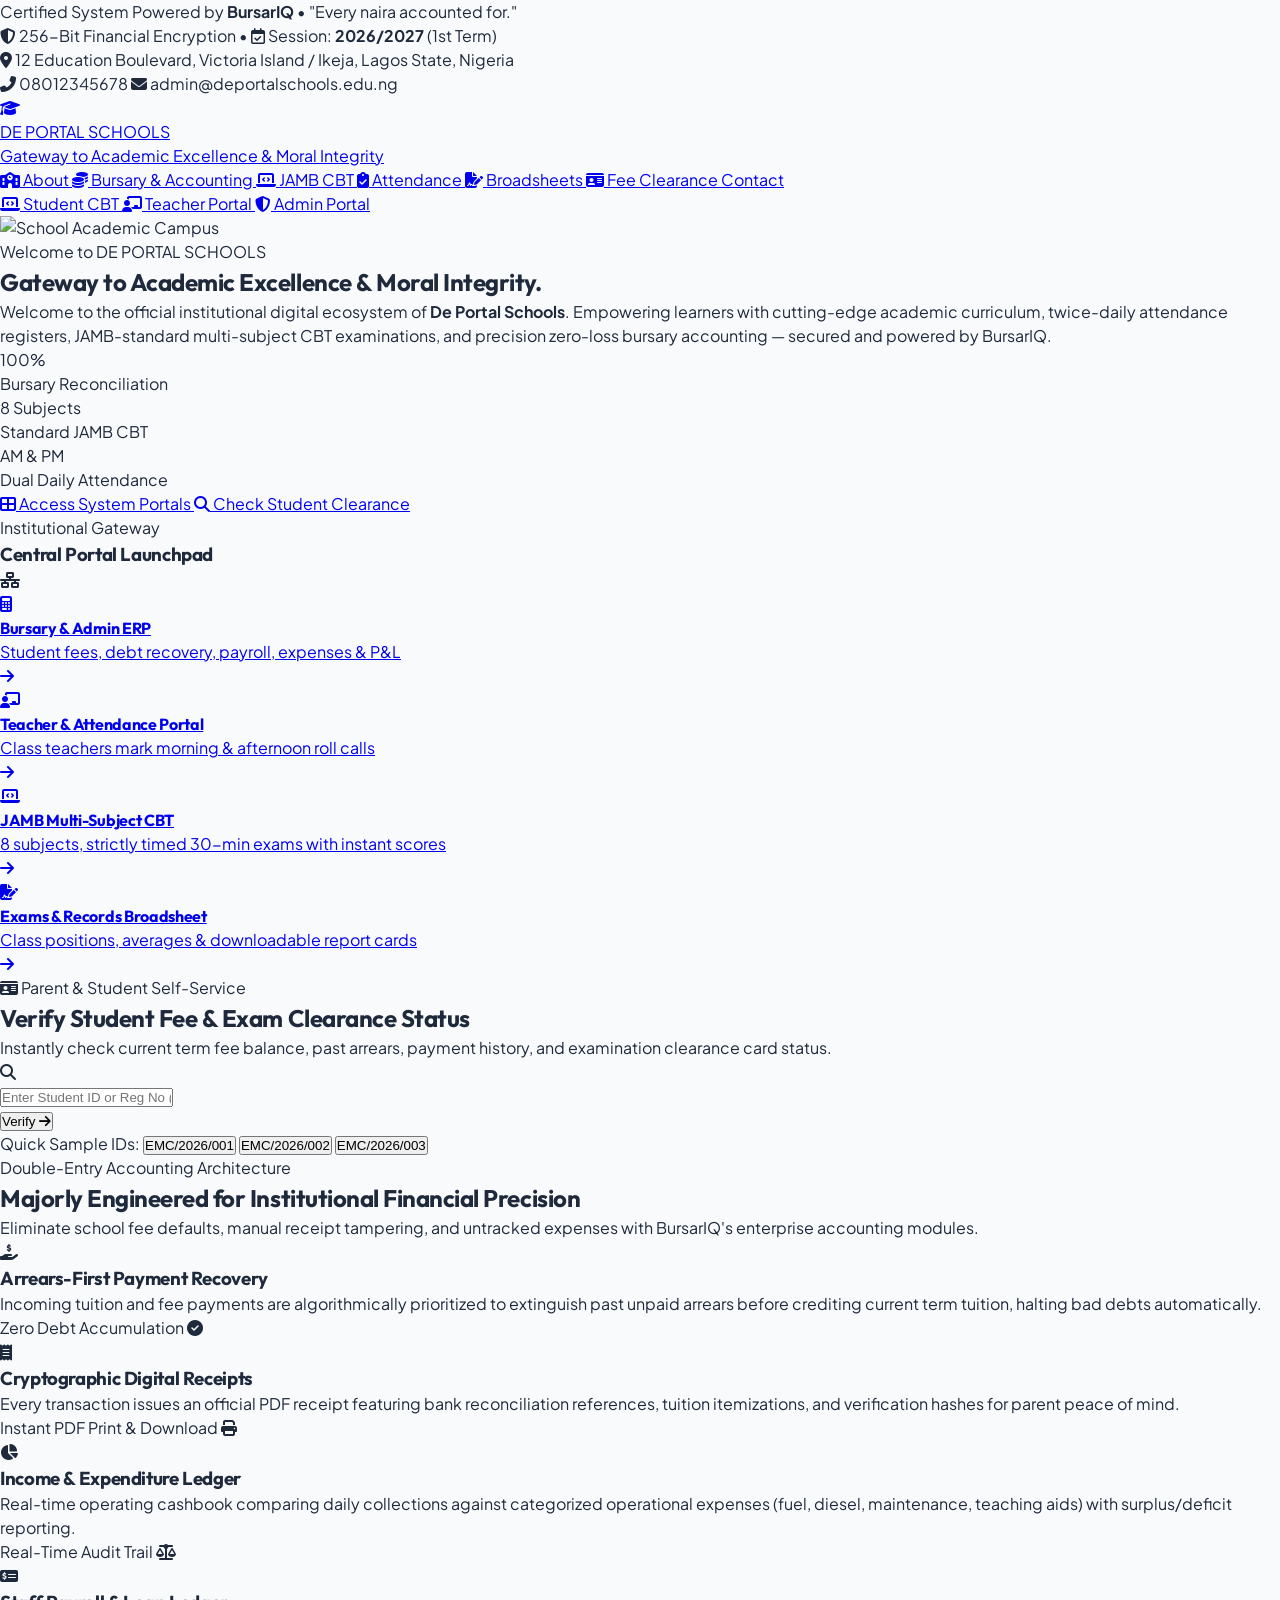
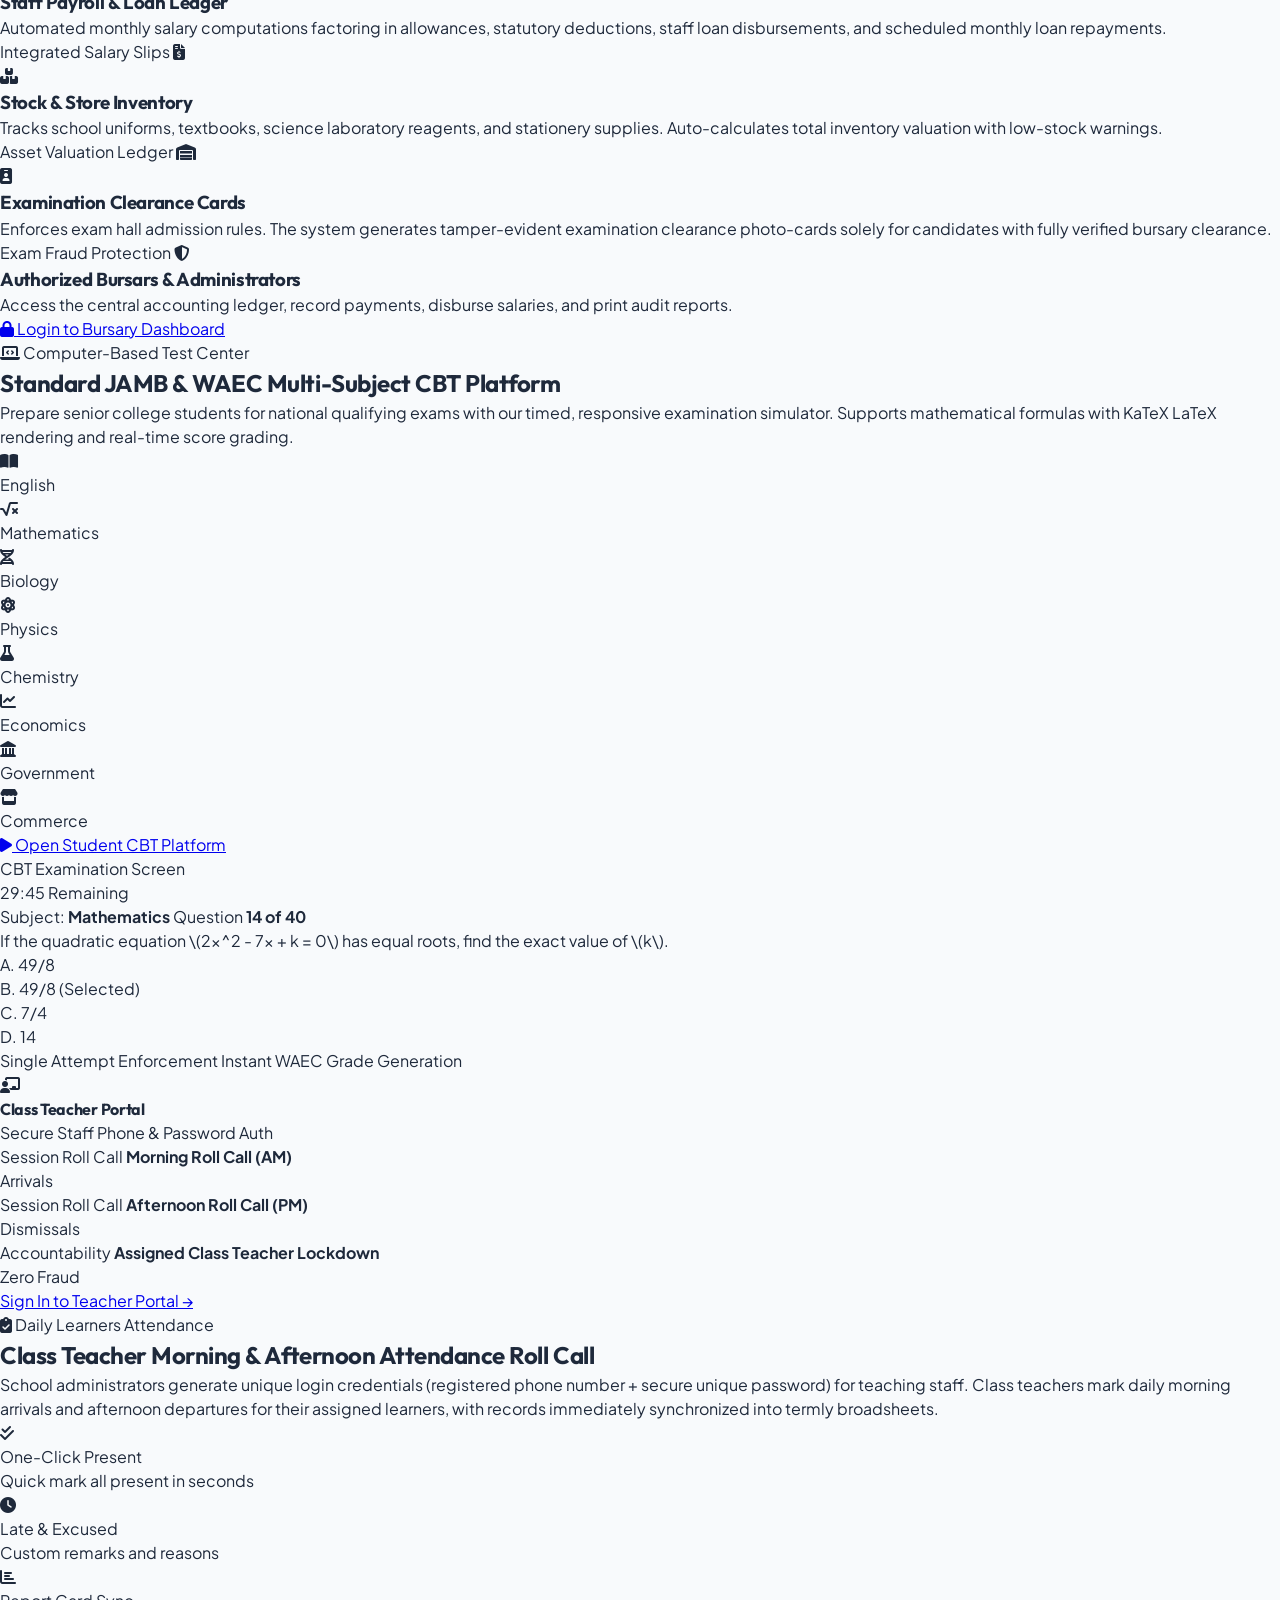
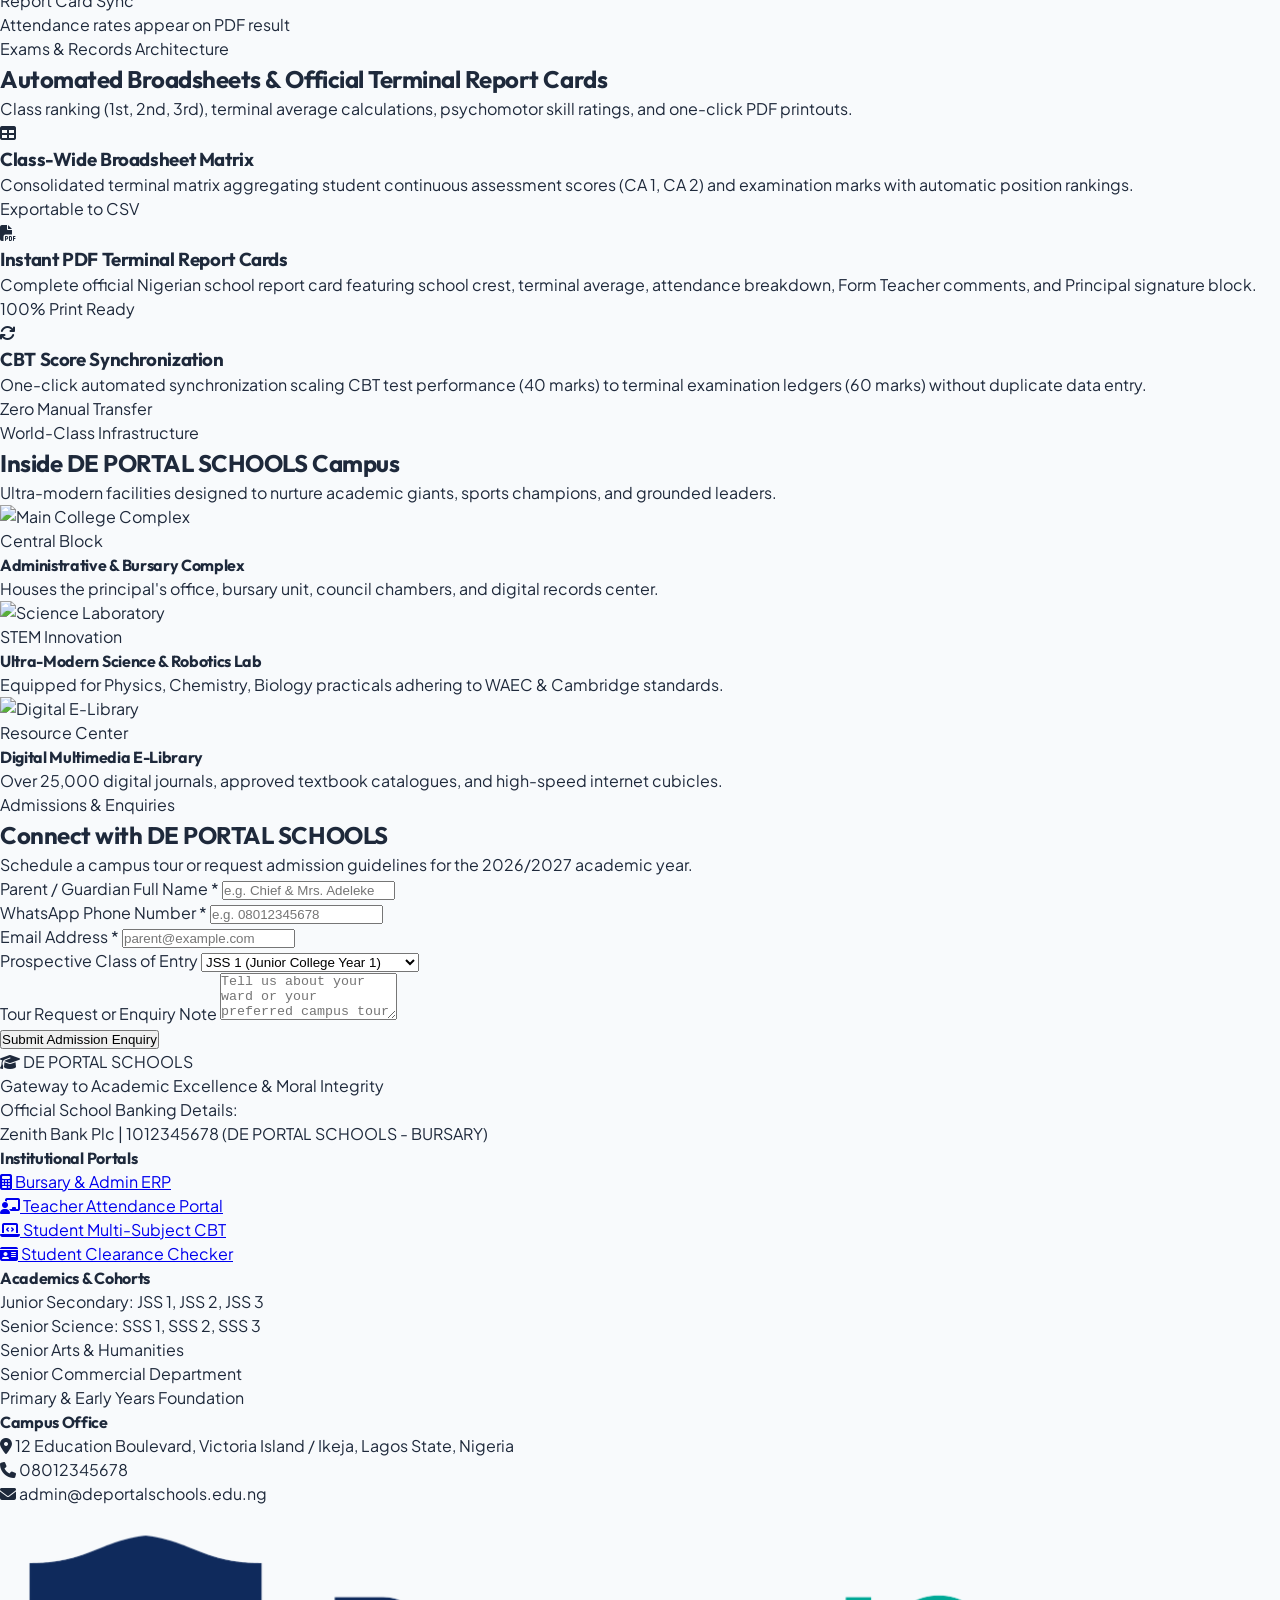
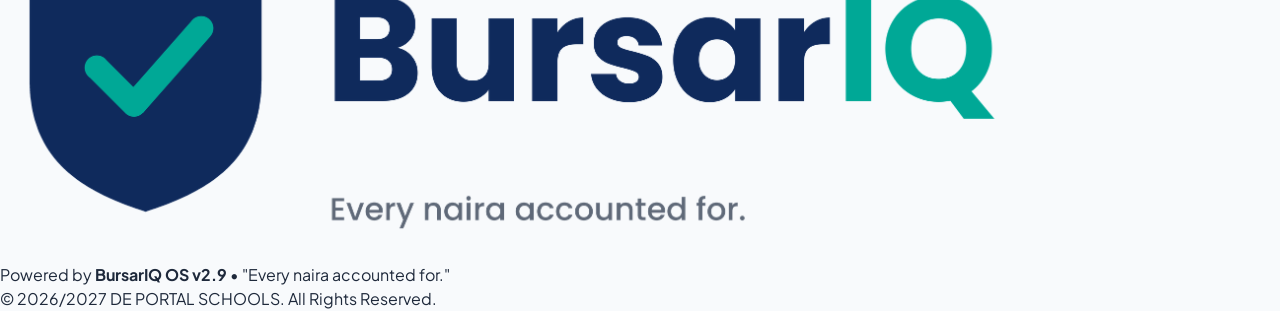
==== index.html @ 64335f0f "feat(academics): De Portal Schools rebrand, Subject Teacher weekly performance tracker, CBT LaTeX fo" ====
<!DOCTYPE html>
<html lang="en">
<head>
  <script src="school.config.js"></script>
  <meta charset="UTF-8">
  <meta name="viewport" content="width=device-width, initial-scale=1.0, viewport-fit=cover">
  <title>DE PORTAL SCHOOLS — Gateway to Academic Excellence & Moral Integrity | Powered by BursarIQ</title>
  <link rel="icon" href="data:image/svg+xml,<svg xmlns=%22http://www.w3.org/2000/svg%22 viewBox=%220%200%20100%20100%22><text y=%22.9em%22 font-size=%2290%22>🏛️</text></svg>">
  
  <!-- Tailwind CSS CDN -->
  <script src="https://cdn.tailwindcss.com"></script>
  <script>
    tailwind.config = {
      theme: {
        extend: {
          colors: {
            sky: {
              50: '#f0f9ff', 100: '#e0f2fe', 200: '#bae6fd', 300: '#7dd3fc', 400: '#38bdf8',
              500: '#0ea5e9', 600: '#0284c7', 700: '#0369a1', 800: '#075985', 900: '#0c4a6e'
            },
            emerald: {
              50: '#ecfdf5', 100: '#d1fae5', 500: '#10b981', 600: '#059669', 700: '#047857'
            }
          }
        }
      }
    }
  </script>
  
  <!-- Font Awesome Icons -->
  <link rel="stylesheet" href="https://cdnjs.cloudflare.com/ajax/libs/font-awesome/6.5.0/css/all.min.css">
  
  <!-- Custom Styles -->
  <link rel="stylesheet" href="css/custom.css">
  <style>
    html { scroll-behavior: smooth; }
    .portal-card {
      transition: all 0.3s cubic-bezier(0.16, 1, 0.3, 1);
    }
    .portal-card:hover {
      transform: translateY(-6px);
      box-shadow: 0 20px 30px -10px rgba(2, 132, 199, 0.25);
    }

    /* Mobile-first index polish */
    html { overflow-x: hidden; scroll-behavior: smooth; -webkit-overflow-scrolling: touch; }
    body { overflow-x: hidden; overflow-y: auto; -webkit-overflow-scrolling: touch; }
    * { -webkit-tap-highlight-color: transparent; }
    input, select, button, a { touch-action: manipulation; }
    @media (hover: none) and (pointer: coarse) {
      input, select, textarea { font-size: 16px !important; }
    }
    /* Portal cards on mobile: full width */
    @media (max-width: 480px) {
      .portal-card { transform: none !important; }
    }
  </style>
  <!-- PWA Manifest & Service Worker -->
  <link rel="manifest" href="manifest.json">
  <meta name="mobile-web-app-capable" content="yes">
  <meta name="apple-mobile-web-app-capable" content="yes">
  <meta name="apple-mobile-web-app-status-bar-style" content="black-translucent">
  <meta name="apple-mobile-web-app-title" content="BursarIQ">
  <meta name="theme-color" content="#0284c7">
</head>
<body class="bg-slate-50 text-slate-800 antialiased selection:bg-sky-500 selection:text-white min-h-screen flex flex-col justify-between">

  <!-- ═══════════════ TOP GLOBAL ANNOUNCEMENT BAR ═══════════════ -->
  <div id="bursariq-top-banner" class="bg-gradient-to-r from-slate-950 via-[#0b2b48] to-slate-950 text-white text-xs py-2 px-4 border-b border-sky-950/60 shadow-inner">
    <div class="max-w-7xl mx-auto flex items-center justify-between flex-wrap gap-2">
      <div class="flex items-center space-x-2">
        <span class="inline-flex items-center px-2 py-0.5 rounded-full text-[10px] font-extrabold bg-emerald-500/20 text-emerald-300 border border-emerald-500/30 uppercase tracking-wider">
          <span class="w-1.5 h-1.5 rounded-full bg-emerald-400 mr-1.5 animate-pulse"></span> Certified System
        </span>
        <span class="font-medium text-slate-200 text-[11px] sm:text-xs">
          Powered by <strong class="text-white font-bold">BursarIQ</strong> &bull; <span class="italic text-emerald-300">"Every naira accounted for."</span>
        </span>
      </div>
      <div class="flex items-center space-x-3 text-[11px] text-slate-300">
        <span class="hidden md:inline"><i class="fas fa-shield-halved text-emerald-400 mr-1"></i> 256-Bit Financial Encryption</span>
        <span class="hidden sm:inline text-slate-600">&bull;</span>
        <span><i class="far fa-calendar-check text-sky-400 mr-1"></i> Session: <strong class="text-white school-session-text">2026/2027</strong> (<span class="school-term-text">1st Term</span>)</span>
      </div>
    </div>
  </div>

  <!-- ═══════════════ SECONDARY CAMPUS CONTACT BAR ═══════════════ -->
  <div class="bg-gradient-to-r from-sky-900 via-sky-800 to-slate-900 text-white text-xs py-1.5 px-4 shadow-sm border-b border-sky-800/50">
    <div class="max-w-7xl mx-auto flex flex-wrap justify-between items-center gap-2">
      <div class="flex items-center space-x-2">
        <i class="fas fa-map-marker-alt text-sky-400 text-xs"></i>
        <span class="text-sky-100 school-address-text text-[11px] truncate max-w-xs sm:max-w-md">Campus Location</span>
      </div>
      <div class="flex items-center space-x-4 text-sky-200 text-[11px]">
        <span><i class="fas fa-phone-alt mr-1 text-emerald-400"></i> <span class="school-phone-text">08012345678</span></span>
        <span class="hidden sm:inline"><i class="fas fa-envelope mr-1 text-sky-400"></i> <span class="school-email-text">admin@excellencemodel.edu.ng</span></span>
      </div>
    </div>
  </div>

  <!-- ═══════════════ MAIN HEADER & NAVIGATION ═══════════════ -->
  <header class="bg-white/95 backdrop-blur-md border-b border-slate-200 sticky top-0 z-40 shadow-sm">
    <div class="max-w-7xl mx-auto px-4 sm:px-6 lg:px-8 h-20 flex items-center justify-between">
      
      <!-- Brand Logo & School Identity -->
      <a href="index.html" class="flex items-center space-x-3 group">
        <div class="w-12 h-12 rounded-2xl bg-gradient-to-tr from-sky-600 via-sky-700 to-indigo-800 flex items-center justify-center text-white shadow-md shadow-sky-500/20 group-hover:scale-105 transition-transform duration-300">
          <i class="fas fa-graduation-cap text-2xl text-sky-200"></i>
        </div>
        <div>
          <div class="text-lg sm:text-xl font-black text-slate-900 tracking-tight leading-tight school-name-text">
            DE PORTAL SCHOOLS
          </div>
          <div class="text-[11px] tracking-wider font-semibold text-slate-500 uppercase -mt-0.5 school-motto-text">
            Knowledge, Character & Leadership
          </div>
        </div>
      </a>

      <!-- Desktop Navigation Menu -->
      <nav class="hidden xl:flex items-center space-x-6 text-xs font-semibold text-slate-600">
        <a href="#about" class="hover:text-sky-600 transition flex items-center gap-1">
          <i class="fas fa-school text-sky-500"></i> About
        </a>
        <a href="#accounting" class="hover:text-sky-600 transition flex items-center gap-1 font-bold text-sky-700">
          <i class="fas fa-coins text-amber-500"></i> Bursary & Accounting
        </a>
        <a href="#cbt" class="hover:text-sky-600 transition flex items-center gap-1">
          <i class="fas fa-laptop-code text-indigo-500"></i> JAMB CBT
        </a>
        <a href="#attendance" class="hover:text-sky-600 transition flex items-center gap-1">
          <i class="fas fa-clipboard-check text-emerald-500"></i> Attendance
        </a>
        <a href="#exams" class="hover:text-sky-600 transition flex items-center gap-1">
          <i class="fas fa-file-signature text-purple-500"></i> Broadsheets
        </a>
        <a href="#clearance-checker" class="hover:text-sky-600 transition flex items-center gap-1 font-bold text-emerald-600">
          <i class="fas fa-id-card"></i> Fee Clearance
        </a>
        <a href="#contact" class="hover:text-sky-600 transition">Contact</a>
      </nav>

      <!-- Portals Launch Action Buttons -->
      <div class="flex items-center space-x-2 sm:space-x-3">
        <!-- Student CBT Button -->
        <a href="cbt/index.html" class="inline-flex items-center justify-center px-3 py-2 rounded-xl font-bold text-xs text-amber-900 bg-amber-50 hover:bg-amber-100 border border-amber-300 shadow-sm transition" title="Open Student CBT Center">
          <i class="fas fa-laptop-code mr-1.5 text-amber-600"></i>
          <span class="hidden sm:inline">Student CBT</span>
        </a>

        <!-- Teacher Portal Button -->
        <a href="teacher-login.html" class="inline-flex items-center justify-center px-3 py-2 rounded-xl font-bold text-xs text-emerald-900 bg-emerald-50 hover:bg-emerald-100 border border-emerald-300 shadow-sm transition" title="Open Teacher Attendance Portal">
          <i class="fas fa-chalkboard-teacher mr-1.5 text-emerald-600"></i>
          <span class="hidden sm:inline">Teacher Portal</span>
        </a>

        <!-- Admin & Bursary Login Button -->
        <a href="admin/index.html" class="inline-flex items-center justify-center px-4 py-2.5 rounded-xl font-bold text-xs sm:text-sm text-white bg-gradient-to-r from-sky-600 to-sky-700 hover:from-sky-700 hover:to-sky-800 shadow-md shadow-sky-600/30 hover:shadow-lg transition">
          <i class="fas fa-shield-alt mr-1.5 text-sky-200"></i>
          <span>Admin Portal</span>
        </a>
      </div>
    </div>
  </header>

  <!-- ═══════════════ HERO SECTION & PORTALS LAUNCHPAD ═══════════════ -->
  <section id="hero" class="relative min-h-[640px] flex items-center bg-slate-950 overflow-hidden">
    <!-- Background Image with Overlay -->
    <div class="absolute inset-0 z-0">
      <img 
        src="https://images.unsplash.com/photo-1541829070764-84a7d30dd3f3?auto=format&fit=crop&w=1920&q=80" 
        alt="School Academic Campus" 
        class="w-full h-full object-cover object-center filter brightness-[0.25] scale-105"
      >
      <div class="absolute inset-0 bg-gradient-to-r from-slate-950 via-slate-900/90 to-sky-950/80"></div>
      <div class="absolute inset-0 bg-[radial-gradient(#38bdf8_1px,transparent_1px)] [background-size:24px_24px] opacity-15"></div>
    </div>

    <!-- Hero Content Container -->
    <div class="relative z-10 max-w-7xl mx-auto px-4 sm:px-6 lg:px-8 py-16 text-white w-full">
      <div class="grid grid-cols-1 lg:grid-cols-12 gap-10 items-center">
        
        <!-- Left Column: Vision & Identity -->
        <div class="lg:col-span-7 space-y-6">
          <div class="inline-flex items-center space-x-2 px-3.5 py-1.5 rounded-full bg-slate-900/90 border border-emerald-400/40 text-white text-xs font-semibold backdrop-blur-md shadow-lg">
            <span class="w-2 h-2 rounded-full bg-emerald-400 animate-ping"></span>
            <span>Welcome to <span class="school-name-text font-bold text-emerald-300">DE PORTAL SCHOOLS</span></span>
          </div>

          <h1 class="text-3xl sm:text-5xl lg:text-6xl font-black tracking-tight leading-tight">
            Gateway to Academic Excellence & <span class="text-transparent bg-clip-text bg-gradient-to-r from-sky-400 via-sky-300 to-emerald-300">Moral Integrity</span>.
          </h1>

          <p class="text-slate-300 text-sm sm:text-base max-w-2xl font-normal leading-relaxed">
            Welcome to the official institutional digital ecosystem of <strong>De Portal Schools</strong>. 
            Empowering learners with cutting-edge academic curriculum, twice-daily attendance registers, 
            JAMB-standard multi-subject CBT examinations, and precision zero-loss bursary accounting — secured and powered by BursarIQ.
          </p>

          <!-- Core Institutional Metrics -->
          <div class="grid grid-cols-3 gap-4 pt-3 border-t border-slate-800 max-w-lg">
            <div>
              <div class="text-xl sm:text-2xl font-black text-emerald-400">100%</div>
              <div class="text-[11px] text-slate-400 font-medium">Bursary Reconciliation</div>
            </div>
            <div>
              <div class="text-xl sm:text-2xl font-black text-sky-400">8 Subjects</div>
              <div class="text-[11px] text-slate-400 font-medium">Standard JAMB CBT</div>
            </div>
            <div>
              <div class="text-xl sm:text-2xl font-black text-amber-400">AM & PM</div>
              <div class="text-[11px] text-slate-400 font-medium">Dual Daily Attendance</div>
            </div>
          </div>

          <!-- Action CTA Buttons -->
          <div class="flex flex-wrap gap-3 pt-2">
            <a href="#portals" class="px-6 py-3 rounded-xl font-bold text-xs sm:text-sm text-slate-900 bg-sky-300 hover:bg-sky-200 shadow-lg shadow-sky-400/20 transition flex items-center gap-2">
              <i class="fas fa-th-large text-sky-900"></i> Access System Portals
            </a>
            <a href="#clearance-checker" class="px-6 py-3 rounded-xl font-semibold text-xs sm:text-sm text-white bg-slate-800/80 hover:bg-slate-700 border border-slate-700 transition flex items-center gap-2">
              <i class="fas fa-search text-emerald-400"></i> Check Student Clearance
            </a>
          </div>
        </div>

        <!-- Right Column: Portal Launchpad Grid -->
        <div class="lg:col-span-5" id="portals">
          <div class="bg-slate-900/90 backdrop-blur-xl border border-slate-800 p-6 rounded-3xl shadow-2xl space-y-4">
            <div class="flex items-center justify-between border-b border-slate-800 pb-3">
              <div>
                <span class="text-[10px] font-extrabold text-sky-400 uppercase tracking-widest">Institutional Gateway</span>
                <h3 class="text-base sm:text-lg font-bold text-white">Central Portal Launchpad</h3>
              </div>
              <div class="w-8 h-8 rounded-lg bg-sky-500/20 text-sky-400 flex items-center justify-center text-sm font-bold">
                <i class="fas fa-network-wired"></i>
              </div>
            </div>

            <!-- Portal 1: Admin & Bursary ERP -->
            <a href="admin/index.html" class="portal-card block p-3.5 rounded-2xl bg-slate-800/80 hover:bg-slate-800 border border-slate-700 hover:border-sky-500 transition group">
              <div class="flex items-center justify-between">
                <div class="flex items-center space-x-3">
                  <div class="w-10 h-10 rounded-xl bg-sky-600/30 text-sky-400 border border-sky-500/30 flex items-center justify-center text-base group-hover:scale-110 transition">
                    <i class="fas fa-calculator"></i>
                  </div>
                  <div>
                    <h4 class="text-xs sm:text-sm font-bold text-white group-hover:text-sky-300 transition">Bursary &amp; Admin ERP</h4>
                    <p class="text-[11px] text-slate-400">Student fees, debt recovery, payroll, expenses &amp; P&amp;L</p>
                  </div>
                </div>
                <i class="fas fa-arrow-right text-xs text-sky-400 group-hover:translate-x-1 transition"></i>
              </div>
            </a>

            <!-- Portal 2: Teacher Portal -->
            <a href="teacher-login.html" class="portal-card block p-3.5 rounded-2xl bg-slate-800/80 hover:bg-slate-800 border border-slate-700 hover:border-emerald-500 transition group">
              <div class="flex items-center justify-between">
                <div class="flex items-center space-x-3">
                  <div class="w-10 h-10 rounded-xl bg-emerald-600/30 text-emerald-400 border border-emerald-500/30 flex items-center justify-center text-base group-hover:scale-110 transition">
                    <i class="fas fa-chalkboard-teacher"></i>
                  </div>
                  <div>
                    <h4 class="text-xs sm:text-sm font-bold text-white group-hover:text-emerald-300 transition">Teacher &amp; Attendance Portal</h4>
                    <p class="text-[11px] text-slate-400">Class teachers mark morning &amp; afternoon roll calls</p>
                  </div>
                </div>
                <i class="fas fa-arrow-right text-xs text-emerald-400 group-hover:translate-x-1 transition"></i>
              </div>
            </a>

            <!-- Portal 3: Student CBT Center -->
            <a href="cbt/index.html" class="portal-card block p-3.5 rounded-2xl bg-slate-800/80 hover:bg-slate-800 border border-slate-700 hover:border-amber-500 transition group">
              <div class="flex items-center justify-between">
                <div class="flex items-center space-x-3">
                  <div class="w-10 h-10 rounded-xl bg-amber-600/30 text-amber-400 border border-amber-500/30 flex items-center justify-center text-base group-hover:scale-110 transition">
                    <i class="fas fa-laptop-code"></i>
                  </div>
                  <div>
                    <h4 class="text-xs sm:text-sm font-bold text-white group-hover:text-amber-300 transition">JAMB Multi-Subject CBT</h4>
                    <p class="text-[11px] text-slate-400">8 subjects, strictly timed 30-min exams with instant scores</p>
                  </div>
                </div>
                <i class="fas fa-arrow-right text-xs text-amber-400 group-hover:translate-x-1 transition"></i>
              </div>
            </a>

            <!-- Portal 4: Exams & Broadsheets -->
            <a href="admin/index.html" class="portal-card block p-3.5 rounded-2xl bg-slate-800/80 hover:bg-slate-800 border border-slate-700 hover:border-purple-500 transition group">
              <div class="flex items-center justify-between">
                <div class="flex items-center space-x-3">
                  <div class="w-10 h-10 rounded-xl bg-purple-600/30 text-purple-400 border border-purple-500/30 flex items-center justify-center text-base group-hover:scale-110 transition">
                    <i class="fas fa-file-signature"></i>
                  </div>
                  <div>
                    <h4 class="text-xs sm:text-sm font-bold text-white group-hover:text-purple-300 transition">Exams &amp; Records Broadsheet</h4>
                    <p class="text-[11px] text-slate-400">Class positions, averages &amp; downloadable report cards</p>
                  </div>
                </div>
                <i class="fas fa-arrow-right text-xs text-purple-400 group-hover:translate-x-1 transition"></i>
              </div>
            </a>

          </div>
        </div>
      </div>
    </div>
  </section>

  <!-- ═══════════════ INTERACTIVE FEE CLEARANCE & BALANCE CHECKER ═══════════════ -->
  <section id="clearance-checker" class="py-12 bg-gradient-to-b from-slate-900 to-sky-950 text-white border-y border-slate-800">
    <div class="max-w-5xl mx-auto px-4 sm:px-6 lg:px-8">
      <div class="bg-slate-900/80 border border-sky-500/30 rounded-3xl p-6 sm:p-8 shadow-2xl backdrop-blur-md">
        
        <div class="text-center max-w-2xl mx-auto mb-6">
          <span class="inline-flex items-center px-3 py-1 rounded-full text-xs font-bold bg-emerald-500/20 text-emerald-400 border border-emerald-500/30 uppercase tracking-widest">
            <i class="fas fa-id-card mr-1.5"></i> Parent &amp; Student Self-Service
          </span>
          <h2 class="text-2xl sm:text-3xl font-black text-white mt-2">
            Verify Student Fee &amp; Exam Clearance Status
          </h2>
          <p class="text-slate-400 text-xs sm:text-sm mt-1">
            Instantly check current term fee balance, past arrears, payment history, and examination clearance card status.
          </p>
        </div>

        <!-- Search Bar -->
        <div class="max-w-xl mx-auto mb-4">
          <form id="clearanceLookupForm" onsubmit="event.preventDefault(); lookupStudentClearance();" class="flex gap-2">
            <div class="relative flex-1">
              <div class="absolute inset-y-0 left-0 pl-3.5 flex items-center pointer-events-none text-slate-500">
                <i class="fas fa-search"></i>
              </div>
              <input 
                type="text" 
                id="clearanceSearchInput" 
                required
                placeholder="Enter Student ID or Reg No (e.g. EMC/2026/001)"
                class="w-full pl-10 pr-4 py-3 bg-slate-950 border border-slate-700 rounded-xl text-white text-xs sm:text-sm font-semibold focus:outline-none focus:border-sky-500 focus:ring-1 focus:ring-sky-500 uppercase placeholder:normal-case placeholder:text-slate-500"
              >
            </div>
            <button 
              type="submit" 
              class="px-5 py-3 rounded-xl bg-gradient-to-r from-sky-600 to-sky-500 hover:from-sky-500 hover:to-sky-400 text-white font-bold text-xs sm:text-sm transition flex items-center gap-1.5 shadow-md shadow-sky-600/30"
            >
              <span>Verify</span>
              <i class="fas fa-arrow-right text-xs"></i>
            </button>
          </form>

          <!-- Quick Test IDs -->
          <div class="mt-2.5 flex flex-wrap items-center justify-center gap-2 text-xs text-slate-400">
            <span>Quick Sample IDs:</span>
            <button type="button" onclick="setQuickClearance('EMC/2026/001')" class="px-2 py-0.5 rounded bg-slate-800 hover:bg-slate-700 text-sky-400 font-mono text-[11px] border border-slate-700">EMC/2026/001</button>
            <button type="button" onclick="setQuickClearance('EMC/2026/002')" class="px-2 py-0.5 rounded bg-slate-800 hover:bg-slate-700 text-sky-400 font-mono text-[11px] border border-slate-700">EMC/2026/002</button>
            <button type="button" onclick="setQuickClearance('EMC/2026/003')" class="px-2 py-0.5 rounded bg-slate-800 hover:bg-slate-700 text-sky-400 font-mono text-[11px] border border-slate-700">EMC/2026/003</button>
          </div>
        </div>

        <!-- Result Box (Hidden until searched) -->
        <div id="clearanceResultBox" class="hidden mt-6 p-5 rounded-2xl bg-slate-950 border border-slate-800">
          <div id="clearanceCardContent"></div>
        </div>

      </div>
    </div>
  </section>

  <!-- ═══════════════ CORE ACCOUNTING & BURSARY ENGINE ═══════════════ -->
  <section id="accounting" class="py-16 bg-white border-b border-slate-200">
    <div class="max-w-7xl mx-auto px-4 sm:px-6 lg:px-8">
      
      <div class="text-center max-w-3xl mx-auto mb-14">
        <span class="text-xs font-bold uppercase tracking-widest text-sky-700 bg-sky-100 px-3 py-1 rounded-full border border-sky-200">
          Double-Entry Accounting Architecture
        </span>
        <h2 class="text-3xl sm:text-4xl font-extrabold text-slate-900 mt-3">
          Majorly Engineered for Institutional Financial Precision
        </h2>
        <p class="text-slate-600 text-sm sm:text-base mt-2">
          Eliminate school fee defaults, manual receipt tampering, and untracked expenses with BursarIQ's enterprise accounting modules.
        </p>
      </div>

      <!-- Feature Grid: 6 Pillars of Bursary -->
      <div class="grid grid-cols-1 md:grid-cols-2 lg:grid-cols-3 gap-8">
        
        <!-- Pillar 1: Arrears-First Recovery -->
        <div class="p-6 rounded-3xl bg-slate-50 border border-slate-200 hover:border-emerald-400 hover:shadow-xl hover:shadow-emerald-500/10 transition group">
          <div class="w-12 h-12 rounded-2xl bg-emerald-100 text-emerald-700 flex items-center justify-center text-xl mb-4 group-hover:scale-110 group-hover:bg-emerald-600 group-hover:text-white transition duration-300">
            <i class="fas fa-hand-holding-usd"></i>
          </div>
          <h3 class="text-base sm:text-lg font-bold text-slate-900 mb-2">Arrears-First Payment Recovery</h3>
          <p class="text-xs text-slate-600 leading-relaxed">
            Incoming tuition and fee payments are algorithmically prioritized to extinguish past unpaid arrears before crediting current term tuition, halting bad debts automatically.
          </p>
          <div class="mt-4 flex items-center text-xs font-bold text-emerald-700">
            <span>Zero Debt Accumulation</span> <i class="fas fa-check-circle ml-1.5"></i>
          </div>
        </div>

        <!-- Pillar 2: Digital Receipts -->
        <div class="p-6 rounded-3xl bg-slate-50 border border-slate-200 hover:border-sky-400 hover:shadow-xl hover:shadow-sky-500/10 transition group">
          <div class="w-12 h-12 rounded-2xl bg-sky-100 text-sky-700 flex items-center justify-center text-xl mb-4 group-hover:scale-110 group-hover:bg-sky-600 group-hover:text-white transition duration-300">
            <i class="fas fa-receipt"></i>
          </div>
          <h3 class="text-base sm:text-lg font-bold text-slate-900 mb-2">Cryptographic Digital Receipts</h3>
          <p class="text-xs text-slate-600 leading-relaxed">
            Every transaction issues an official PDF receipt featuring bank reconciliation references, tuition itemizations, and verification hashes for parent peace of mind.
          </p>
          <div class="mt-4 flex items-center text-xs font-bold text-sky-700">
            <span>Instant PDF Print &amp; Download</span> <i class="fas fa-print ml-1.5"></i>
          </div>
        </div>

        <!-- Pillar 3: Income & Expenditure P&L -->
        <div class="p-6 rounded-3xl bg-slate-50 border border-slate-200 hover:border-indigo-400 hover:shadow-xl hover:shadow-indigo-500/10 transition group">
          <div class="w-12 h-12 rounded-2xl bg-indigo-100 text-indigo-700 flex items-center justify-center text-xl mb-4 group-hover:scale-110 group-hover:bg-indigo-600 group-hover:text-white transition duration-300">
            <i class="fas fa-chart-pie"></i>
          </div>
          <h3 class="text-base sm:text-lg font-bold text-slate-900 mb-2">Income &amp; Expenditure Ledger</h3>
          <p class="text-xs text-slate-600 leading-relaxed">
            Real-time operating cashbook comparing daily collections against categorized operational expenses (fuel, diesel, maintenance, teaching aids) with surplus/deficit reporting.
          </p>
          <div class="mt-4 flex items-center text-xs font-bold text-indigo-700">
            <span>Real-Time Audit Trail</span> <i class="fas fa-balance-scale ml-1.5"></i>
          </div>
        </div>

        <!-- Pillar 4: Payroll & Loans -->
        <div class="p-6 rounded-3xl bg-slate-50 border border-slate-200 hover:border-amber-400 hover:shadow-xl hover:shadow-amber-500/10 transition group">
          <div class="w-12 h-12 rounded-2xl bg-amber-100 text-amber-700 flex items-center justify-center text-xl mb-4 group-hover:scale-110 group-hover:bg-amber-600 group-hover:text-white transition duration-300">
            <i class="fas fa-money-check-alt"></i>
          </div>
          <h3 class="text-base sm:text-lg font-bold text-slate-900 mb-2">Staff Payroll &amp; Loan Ledger</h3>
          <p class="text-xs text-slate-600 leading-relaxed">
            Automated monthly salary computations factoring in allowances, statutory deductions, staff loan disbursements, and scheduled monthly loan repayments.
          </p>
          <div class="mt-4 flex items-center text-xs font-bold text-amber-700">
            <span>Integrated Salary Slips</span> <i class="fas fa-file-invoice-dollar ml-1.5"></i>
          </div>
        </div>

        <!-- Pillar 5: Stock & Inventory Control -->
        <div class="p-6 rounded-3xl bg-slate-50 border border-slate-200 hover:border-purple-400 hover:shadow-xl hover:shadow-purple-500/10 transition group">
          <div class="w-12 h-12 rounded-2xl bg-purple-100 text-purple-700 flex items-center justify-center text-xl mb-4 group-hover:scale-110 group-hover:bg-purple-600 group-hover:text-white transition duration-300">
            <i class="fas fa-boxes"></i>
          </div>
          <h3 class="text-base sm:text-lg font-bold text-slate-900 mb-2">Stock &amp; Store Inventory</h3>
          <p class="text-xs text-slate-600 leading-relaxed">
            Tracks school uniforms, textbooks, science laboratory reagents, and stationery supplies. Auto-calculates total inventory valuation with low-stock warnings.
          </p>
          <div class="mt-4 flex items-center text-xs font-bold text-purple-700">
            <span>Asset Valuation Ledger</span> <i class="fas fa-warehouse ml-1.5"></i>
          </div>
        </div>

        <!-- Pillar 6: Clearance System -->
        <div class="p-6 rounded-3xl bg-slate-50 border border-slate-200 hover:border-teal-400 hover:shadow-xl hover:shadow-teal-500/10 transition group">
          <div class="w-12 h-12 rounded-2xl bg-teal-100 text-teal-700 flex items-center justify-center text-xl mb-4 group-hover:scale-110 group-hover:bg-teal-600 group-hover:text-white transition duration-300">
            <i class="fas fa-id-badge"></i>
          </div>
          <h3 class="text-base sm:text-lg font-bold text-slate-900 mb-2">Examination Clearance Cards</h3>
          <p class="text-xs text-slate-600 leading-relaxed">
            Enforces exam hall admission rules. The system generates tamper-evident examination clearance photo-cards solely for candidates with fully verified bursary clearance.
          </p>
          <div class="mt-4 flex items-center text-xs font-bold text-teal-700">
            <span>Exam Fraud Protection</span> <i class="fas fa-shield-alt ml-1.5"></i>
          </div>
        </div>

      </div>

      <!-- Action Banner to Open Bursary -->
      <div class="mt-12 p-6 sm:p-8 rounded-3xl bg-gradient-to-r from-sky-900 via-sky-800 to-slate-900 text-white flex flex-col sm:flex-row items-center justify-between gap-6 shadow-xl">
        <div>
          <h3 class="text-lg sm:text-xl font-bold">Authorized Bursars &amp; Administrators</h3>
          <p class="text-xs text-sky-200 mt-1">Access the central accounting ledger, record payments, disburse salaries, and print audit reports.</p>
        </div>
        <a href="admin/index.html" class="px-6 py-3 rounded-xl bg-emerald-500 hover:bg-emerald-400 text-slate-950 font-bold text-xs sm:text-sm transition flex items-center gap-2 whitespace-nowrap shadow-lg">
          <i class="fas fa-lock"></i> Login to Bursary Dashboard
        </a>
      </div>

    </div>
  </section>

  <!-- ═══════════════ MULTI-SUBJECT JAMB CBT SHOWCASE ═══════════════ -->
  <section id="cbt" class="py-16 bg-slate-100 border-b border-slate-200">
    <div class="max-w-7xl mx-auto px-4 sm:px-6 lg:px-8">
      
      <div class="grid grid-cols-1 lg:grid-cols-12 gap-10 items-center">
        <!-- Left Side: CBT Engine Details -->
        <div class="lg:col-span-6 space-y-5">
          <span class="inline-flex items-center px-3 py-1 rounded-full text-xs font-bold bg-amber-500/20 text-amber-800 border border-amber-300 uppercase tracking-widest">
            <i class="fas fa-laptop-code mr-1.5"></i> Computer-Based Test Center
          </span>

          <h2 class="text-3xl sm:text-4xl font-extrabold text-slate-900 leading-tight">
            Standard JAMB &amp; WAEC Multi-Subject CBT Platform
          </h2>

          <p class="text-slate-600 text-sm leading-relaxed">
            Prepare senior college students for national qualifying exams with our timed, responsive examination simulator. Supports mathematical formulas with KaTeX LaTeX rendering and real-time score grading.
          </p>

          <!-- 8 Subjects Grid -->
          <div class="grid grid-cols-2 sm:grid-cols-4 gap-2.5 pt-2">
            <div class="p-3 bg-white rounded-xl border border-slate-200 text-center shadow-sm">
              <i class="fas fa-book-open text-sky-600 text-base mb-1"></i>
              <div class="text-xs font-bold text-slate-800">English</div>
            </div>
            <div class="p-3 bg-white rounded-xl border border-slate-200 text-center shadow-sm">
              <i class="fas fa-square-root-variable text-emerald-600 text-base mb-1"></i>
              <div class="text-xs font-bold text-slate-800">Mathematics</div>
            </div>
            <div class="p-3 bg-white rounded-xl border border-slate-200 text-center shadow-sm">
              <i class="fas fa-dna text-teal-600 text-base mb-1"></i>
              <div class="text-xs font-bold text-slate-800">Biology</div>
            </div>
            <div class="p-3 bg-white rounded-xl border border-slate-200 text-center shadow-sm">
              <i class="fas fa-atom text-purple-600 text-base mb-1"></i>
              <div class="text-xs font-bold text-slate-800">Physics</div>
            </div>
            <div class="p-3 bg-white rounded-xl border border-slate-200 text-center shadow-sm">
              <i class="fas fa-flask text-pink-600 text-base mb-1"></i>
              <div class="text-xs font-bold text-slate-800">Chemistry</div>
            </div>
            <div class="p-3 bg-white rounded-xl border border-slate-200 text-center shadow-sm">
              <i class="fas fa-chart-line text-indigo-600 text-base mb-1"></i>
              <div class="text-xs font-bold text-slate-800">Economics</div>
            </div>
            <div class="p-3 bg-white rounded-xl border border-slate-200 text-center shadow-sm">
              <i class="fas fa-landmark text-amber-600 text-base mb-1"></i>
              <div class="text-xs font-bold text-slate-800">Government</div>
            </div>
            <div class="p-3 bg-white rounded-xl border border-slate-200 text-center shadow-sm">
              <i class="fas fa-store text-blue-600 text-base mb-1"></i>
              <div class="text-xs font-bold text-slate-800">Commerce</div>
            </div>
          </div>

          <div class="pt-3">
            <a href="cbt/index.html" class="inline-flex items-center gap-2 px-6 py-3 rounded-xl bg-gradient-to-r from-amber-600 to-amber-500 hover:from-amber-500 hover:to-amber-400 text-white font-bold text-xs sm:text-sm shadow-lg shadow-amber-600/30 transition">
              <i class="fas fa-play text-xs"></i> Open Student CBT Platform
            </a>
          </div>
        </div>

        <!-- Right Side: CBT Mock Preview Card -->
        <div class="lg:col-span-6">
          <div class="bg-slate-900 rounded-3xl p-6 shadow-2xl border border-slate-800 text-white space-y-4">
            <div class="flex items-center justify-between border-b border-slate-800 pb-3">
              <div class="flex items-center gap-2">
                <span class="w-3 h-3 rounded-full bg-red-500"></span>
                <span class="w-3 h-3 rounded-full bg-yellow-500"></span>
                <span class="w-3 h-3 rounded-full bg-green-500"></span>
                <span class="text-xs font-mono text-slate-400 ml-2">CBT Examination Screen</span>
              </div>
              <span class="px-2 py-0.5 rounded bg-slate-800 text-emerald-400 font-mono text-xs font-bold">29:45 Remaining</span>
            </div>

            <div class="p-4 rounded-xl bg-slate-800/80 border border-slate-700/80">
              <div class="flex justify-between text-xs text-slate-400 mb-2">
                <span>Subject: <strong class="text-sky-400">Mathematics</strong></span>
                <span>Question <strong>14 of 40</strong></span>
              </div>
              <p class="text-sm font-semibold text-slate-100">
                If the quadratic equation \(2x^2 - 7x + k = 0\) has equal roots, find the exact value of \(k\).
              </p>
              <div class="grid grid-cols-2 gap-2 mt-3 text-xs">
                <div class="p-2 rounded-lg bg-slate-900 border border-slate-700 text-slate-300">A. 49/8</div>
                <div class="p-2 rounded-lg bg-emerald-950 border border-emerald-500 text-emerald-300 font-bold">B. 49/8 (Selected)</div>
                <div class="p-2 rounded-lg bg-slate-900 border border-slate-700 text-slate-300">C. 7/4</div>
                <div class="p-2 rounded-lg bg-slate-900 border border-slate-700 text-slate-300">D. 14</div>
              </div>
            </div>

            <div class="flex items-center justify-between text-xs text-slate-400 pt-2">
              <span>Single Attempt Enforcement</span>
              <span class="text-emerald-400 font-bold">Instant WAEC Grade Generation</span>
            </div>
          </div>
        </div>
      </div>

    </div>
  </section>

  <!-- ═══════════════ TEACHER PORTAL & ATTENDANCE ═══════════════ -->
  <section id="attendance" class="py-16 bg-white border-b border-slate-200">
    <div class="max-w-7xl mx-auto px-4 sm:px-6 lg:px-8">
      
      <div class="grid grid-cols-1 lg:grid-cols-12 gap-10 items-center">
        <!-- Left Side: Teacher Portal Card -->
        <div class="lg:col-span-5 order-2 lg:order-1">
          <div class="bg-gradient-to-br from-slate-900 to-emerald-950 p-6 sm:p-8 rounded-3xl shadow-2xl border border-emerald-500/30 text-white space-y-5">
            <div class="flex items-center justify-between border-b border-slate-800 pb-3">
              <div class="flex items-center gap-3">
                <div class="w-10 h-10 rounded-xl bg-emerald-500 text-slate-900 flex items-center justify-center font-bold text-lg">
                  <i class="fas fa-chalkboard-teacher"></i>
                </div>
                <div>
                  <h4 class="font-bold text-sm">Class Teacher Portal</h4>
                  <p class="text-xs text-emerald-400">Secure Staff Phone &amp; Password Auth</p>
                </div>
              </div>
            </div>

            <div class="space-y-3 text-xs">
              <div class="p-3 rounded-xl bg-slate-800/80 border border-slate-700 flex items-center justify-between">
                <div>
                  <span class="text-slate-400 block text-[10px] uppercase font-bold">Session Roll Call</span>
                  <strong class="text-white">Morning Roll Call (AM)</strong>
                </div>
                <span class="px-2 py-0.5 rounded bg-emerald-500/20 text-emerald-400 font-bold">Arrivals</span>
              </div>
              <div class="p-3 rounded-xl bg-slate-800/80 border border-slate-700 flex items-center justify-between">
                <div>
                  <span class="text-slate-400 block text-[10px] uppercase font-bold">Session Roll Call</span>
                  <strong class="text-white">Afternoon Roll Call (PM)</strong>
                </div>
                <span class="px-2 py-0.5 rounded bg-sky-500/20 text-sky-400 font-bold">Dismissals</span>
              </div>
              <div class="p-3 rounded-xl bg-slate-800/80 border border-slate-700 flex items-center justify-between">
                <div>
                  <span class="text-slate-400 block text-[10px] uppercase font-bold">Accountability</span>
                  <strong class="text-white">Assigned Class Teacher Lockdown</strong>
                </div>
                <span class="px-2 py-0.5 rounded bg-purple-500/20 text-purple-400 font-bold">Zero Fraud</span>
              </div>
            </div>

            <a href="teacher-login.html" class="block w-full py-3 text-center rounded-xl bg-emerald-500 hover:bg-emerald-400 text-slate-950 font-bold text-xs sm:text-sm transition shadow-lg">
              Sign In to Teacher Portal &rarr;
            </a>
          </div>
        </div>

        <!-- Right Side: Details -->
        <div class="lg:col-span-7 order-1 lg:order-2 space-y-5">
          <span class="inline-flex items-center px-3 py-1 rounded-full text-xs font-bold bg-emerald-500/10 text-emerald-700 border border-emerald-300 uppercase tracking-widest">
            <i class="fas fa-clipboard-check mr-1.5"></i> Daily Learners Attendance
          </span>

          <h2 class="text-3xl sm:text-4xl font-extrabold text-slate-900 leading-tight">
            Class Teacher Morning &amp; Afternoon Attendance Roll Call
          </h2>

          <p class="text-slate-600 text-sm leading-relaxed">
            School administrators generate unique login credentials (registered phone number + secure unique password) for teaching staff. Class teachers mark daily morning arrivals and afternoon departures for their assigned learners, with records immediately synchronized into termly broadsheets.
          </p>

          <div class="grid grid-cols-2 sm:grid-cols-3 gap-3 pt-2">
            <div class="p-3.5 bg-slate-50 rounded-2xl border border-slate-200">
              <div class="text-emerald-600 text-lg mb-1"><i class="fas fa-check-double"></i></div>
              <div class="font-bold text-slate-900 text-xs">One-Click Present</div>
              <p class="text-[11px] text-slate-500 mt-0.5">Quick mark all present in seconds</p>
            </div>
            <div class="p-3.5 bg-slate-50 rounded-2xl border border-slate-200">
              <div class="text-amber-600 text-lg mb-1"><i class="fas fa-clock"></i></div>
              <div class="font-bold text-slate-900 text-xs">Late &amp; Excused</div>
              <p class="text-[11px] text-slate-500 mt-0.5">Custom remarks and reasons</p>
            </div>
            <div class="p-3.5 bg-slate-50 rounded-2xl border border-slate-200 col-span-2 sm:col-span-1">
              <div class="text-sky-600 text-lg mb-1"><i class="fas fa-chart-bar"></i></div>
              <div class="font-bold text-slate-900 text-xs">Report Card Sync</div>
              <p class="text-[11px] text-slate-500 mt-0.5">Attendance rates appear on PDF result</p>
            </div>
          </div>
        </div>
      </div>

    </div>
  </section>

  <!-- ═══════════════ EXAMS & RECORDS / BROADSHEET SHOWCASE ═══════════════ -->
  <section id="exams" class="py-16 bg-slate-50 border-b border-slate-200">
    <div class="max-w-7xl mx-auto px-4 sm:px-6 lg:px-8">
      
      <div class="text-center max-w-3xl mx-auto mb-12">
        <span class="text-xs font-bold uppercase tracking-widest text-purple-700 bg-purple-100 px-3 py-1 rounded-full border border-purple-200">
          Exams &amp; Records Architecture
        </span>
        <h2 class="text-3xl sm:text-4xl font-extrabold text-slate-900 mt-3">
          Automated Broadsheets &amp; Official Terminal Report Cards
        </h2>
        <p class="text-slate-600 text-sm mt-2">
          Class ranking (1st, 2nd, 3rd), terminal average calculations, psychomotor skill ratings, and one-click PDF printouts.
        </p>
      </div>

      <div class="grid grid-cols-1 md:grid-cols-3 gap-6">
        <div class="p-6 bg-white rounded-3xl border border-slate-200 shadow-sm space-y-3">
          <div class="w-10 h-10 rounded-xl bg-purple-100 text-purple-700 flex items-center justify-center font-bold">
            <i class="fas fa-table text-lg"></i>
          </div>
          <h3 class="text-base font-bold text-slate-900">Class-Wide Broadsheet Matrix</h3>
          <p class="text-xs text-slate-600 leading-relaxed">
            Consolidated terminal matrix aggregating student continuous assessment scores (CA 1, CA 2) and examination marks with automatic position rankings.
          </p>
          <span class="inline-block text-[11px] font-bold text-purple-700 bg-purple-50 px-2 py-0.5 rounded border border-purple-200">Exportable to CSV</span>
        </div>

        <div class="p-6 bg-white rounded-3xl border border-slate-200 shadow-sm space-y-3">
          <div class="w-10 h-10 rounded-xl bg-sky-100 text-sky-700 flex items-center justify-center font-bold">
            <i class="fas fa-file-pdf text-lg"></i>
          </div>
          <h3 class="text-base font-bold text-slate-900">Instant PDF Terminal Report Cards</h3>
          <p class="text-xs text-slate-600 leading-relaxed">
            Complete official Nigerian school report card featuring school crest, terminal average, attendance breakdown, Form Teacher comments, and Principal signature block.
          </p>
          <span class="inline-block text-[11px] font-bold text-sky-700 bg-sky-50 px-2 py-0.5 rounded border border-sky-200">100% Print Ready</span>
        </div>

        <div class="p-6 bg-white rounded-3xl border border-slate-200 shadow-sm space-y-3">
          <div class="w-10 h-10 rounded-xl bg-emerald-100 text-emerald-700 flex items-center justify-center font-bold">
            <i class="fas fa-sync text-lg"></i>
          </div>
          <h3 class="text-base font-bold text-slate-900">CBT Score Synchronization</h3>
          <p class="text-xs text-slate-600 leading-relaxed">
            One-click automated synchronization scaling CBT test performance (40 marks) to terminal examination ledgers (60 marks) without duplicate data entry.
          </p>
          <span class="inline-block text-[11px] font-bold text-emerald-700 bg-emerald-50 px-2 py-0.5 rounded border border-emerald-200">Zero Manual Transfer</span>
        </div>
      </div>

    </div>
  </section>

  <!-- ═══════════════ CAMPUS FACILITIES & ABOUT ═══════════════ -->
  <section id="about" class="py-16 bg-white border-b border-slate-200">
    <div class="max-w-7xl mx-auto px-4 sm:px-6 lg:px-8">
      
      <div class="text-center max-w-3xl mx-auto mb-12">
        <span class="text-xs font-bold uppercase tracking-widest text-sky-600 bg-sky-50 px-3 py-1 rounded-full border border-sky-200">
          World-Class Infrastructure
        </span>
        <h2 class="text-3xl font-bold text-slate-900 mt-3">
          Inside <span class="school-name-text">DE PORTAL SCHOOLS</span> Campus
        </h2>
        <p class="text-slate-500 text-sm mt-1">
          Ultra-modern facilities designed to nurture academic giants, sports champions, and grounded leaders.
        </p>
      </div>

      <div class="grid grid-cols-1 md:grid-cols-2 lg:grid-cols-3 gap-6">
        <!-- Photo 1 -->
        <div class="group relative rounded-2xl overflow-hidden shadow-md bg-white border border-slate-200 h-72">
          <img src="https://images.unsplash.com/photo-1541829070764-84a7d30dd3f3?auto=format&fit=crop&w=800&q=80" alt="Main College Complex" class="w-full h-full object-cover group-hover:scale-110 transition duration-500">
          <div class="absolute inset-0 bg-gradient-to-t from-slate-900/90 via-slate-900/30 to-transparent flex flex-col justify-end p-5 text-white">
            <span class="text-xs font-semibold text-sky-300">Central Block</span>
            <h4 class="text-base font-bold">Administrative &amp; Bursary Complex</h4>
            <p class="text-xs text-slate-200 mt-1 line-clamp-2">Houses the principal's office, bursary unit, council chambers, and digital records center.</p>
          </div>
        </div>

        <!-- Photo 2 -->
        <div class="group relative rounded-2xl overflow-hidden shadow-md bg-white border border-slate-200 h-72">
          <img src="https://images.unsplash.com/photo-1532094349884-543bc11b234d?auto=format&fit=crop&w=800&q=80" alt="Science Laboratory" class="w-full h-full object-cover group-hover:scale-110 transition duration-500">
          <div class="absolute inset-0 bg-gradient-to-t from-slate-900/90 via-slate-900/30 to-transparent flex flex-col justify-end p-5 text-white">
            <span class="text-xs font-semibold text-sky-300">STEM Innovation</span>
            <h4 class="text-base font-bold">Ultra-Modern Science &amp; Robotics Lab</h4>
            <p class="text-xs text-slate-200 mt-1 line-clamp-2">Equipped for Physics, Chemistry, Biology practicals adhering to WAEC &amp; Cambridge standards.</p>
          </div>
        </div>

        <!-- Photo 3 -->
        <div class="group relative rounded-2xl overflow-hidden shadow-md bg-white border border-slate-200 h-72">
          <img src="https://images.unsplash.com/photo-1521587760476-6c12a4b040da?auto=format&fit=crop&w=800&q=80" alt="Digital E-Library" class="w-full h-full object-cover group-hover:scale-110 transition duration-500">
          <div class="absolute inset-0 bg-gradient-to-t from-slate-900/90 via-slate-900/30 to-transparent flex flex-col justify-end p-5 text-white">
            <span class="text-xs font-semibold text-sky-300">Resource Center</span>
            <h4 class="text-base font-bold">Digital Multimedia E-Library</h4>
            <p class="text-xs text-slate-200 mt-1 line-clamp-2">Over 25,000 digital journals, approved textbook catalogues, and high-speed internet cubicles.</p>
          </div>
        </div>
      </div>

    </div>
  </section>

  <!-- ═══════════════ ADMISSION & CONTACT FORM ═══════════════ -->
  <section id="contact" class="py-16 bg-slate-100 border-t border-slate-200">
    <div class="max-w-4xl mx-auto px-4 sm:px-6 lg:px-8">
      <div class="bg-white rounded-3xl p-8 border border-slate-200 shadow-xl">
        
        <div class="text-center max-w-xl mx-auto mb-8">
          <span class="text-xs font-bold uppercase tracking-widest text-sky-700 bg-sky-50 px-3 py-1 rounded-full border border-sky-200">
            Admissions &amp; Enquiries
          </span>
          <h2 class="text-2xl font-bold text-slate-900 mt-2">Connect with <span class="school-name-text">DE PORTAL SCHOOLS</span></h2>
          <p class="text-xs text-slate-500 mt-1">Schedule a campus tour or request admission guidelines for the 2026/2027 academic year.</p>
        </div>

        <form id="publicEnquiryForm" onsubmit="event.preventDefault(); submitPublicEnquiry();" class="space-y-4">
          <div class="grid grid-cols-1 sm:grid-cols-2 gap-4">
            <div>
              <label class="block text-xs font-semibold text-slate-700 mb-1">Parent / Guardian Full Name *</label>
              <input type="text" id="enqName" required placeholder="e.g. Chief &amp; Mrs. Adeleke" class="w-full p-3 rounded-xl border border-slate-200 text-xs focus:ring-2 focus:ring-sky-200 focus:outline-none">
            </div>
            <div>
              <label class="block text-xs font-semibold text-slate-700 mb-1">WhatsApp Phone Number *</label>
              <input type="tel" id="enqPhone" required placeholder="e.g. 08012345678" class="w-full p-3 rounded-xl border border-slate-200 text-xs focus:ring-2 focus:ring-sky-200 focus:outline-none">
            </div>
          </div>

          <div class="grid grid-cols-1 sm:grid-cols-2 gap-4">
            <div>
              <label class="block text-xs font-semibold text-slate-700 mb-1">Email Address *</label>
              <input type="email" id="enqEmail" required placeholder="parent@example.com" class="w-full p-3 rounded-xl border border-slate-200 text-xs focus:ring-2 focus:ring-sky-200 focus:outline-none">
            </div>
            <div>
              <label class="block text-xs font-semibold text-slate-700 mb-1">Prospective Class of Entry</label>
              <select id="enqClass" class="w-full p-3 rounded-xl border border-slate-200 text-xs focus:ring-2 focus:ring-sky-200 focus:outline-none">
                <option value="JSS 1">JSS 1 (Junior College Year 1)</option>
                <option value="JSS 2">JSS 2 (Transfer)</option>
                <option value="JSS 3">JSS 3 (Transfer)</option>
                <option value="SSS 1 Science">SSS 1 Science</option>
                <option value="SSS 1 Art">SSS 1 Arts &amp; Humanities</option>
                <option value="SSS 1 Commercial">SSS 1 Commercial</option>
                <option value="SSS 2">SSS 2 (Transfer)</option>
                <option value="SSS 3">SSS 3 (WAEC/NECO Final Year)</option>
                <option value="Primary/Creche">Primary &amp; Early Years</option>
              </select>
            </div>
          </div>

          <div>
            <label class="block text-xs font-semibold text-slate-700 mb-1">Tour Request or Enquiry Note</label>
            <textarea id="enqNote" rows="3" placeholder="Tell us about your ward or your preferred campus tour date..." class="w-full p-3 rounded-xl border border-slate-200 text-xs focus:ring-2 focus:ring-sky-200 focus:outline-none"></textarea>
          </div>

          <button type="submit" class="w-full py-3.5 rounded-xl bg-gradient-to-r from-sky-600 to-sky-500 hover:from-sky-700 hover:to-sky-600 text-white font-bold text-sm shadow-md shadow-sky-600/30 transition">
            Submit Admission Enquiry
          </button>
        </form>

      </div>
    </div>
  </section>

  <!-- ═══════════════ FOOTER & UNIVERSAL NAVIGATION ═══════════════ -->
  <footer class="bg-slate-900 text-slate-400 text-xs py-12 border-t border-slate-800">
    <div class="max-w-7xl mx-auto px-4 sm:px-6 lg:px-8">
      
      <!-- Top Footer Grid -->
      <div class="grid grid-cols-1 md:grid-cols-4 gap-8 mb-8">
        
        <!-- School Identity -->
        <div class="space-y-3">
          <div class="flex items-center space-x-2 text-white font-bold text-base">
            <i class="fas fa-graduation-cap text-sky-400"></i>
            <span class="school-name-text">DE PORTAL SCHOOLS</span>
          </div>
          <p class="text-slate-400 text-[11px] leading-relaxed school-motto-text">
            Knowledge, Character & Leadership
          </p>
          <div class="text-[11px] text-slate-400">
            Official School Banking Details:
            <div class="font-mono text-emerald-400 font-bold school-bank-text mt-1">Zenith Bank Plc &bull; 1012345678</div>
          </div>
        </div>

        <!-- Portals Links -->
        <div>
          <h4 class="text-white font-semibold text-xs uppercase tracking-wider mb-3">Institutional Portals</h4>
          <ul class="space-y-2">
            <li><a href="admin/index.html" class="hover:text-sky-400 transition flex items-center gap-1.5"><i class="fas fa-calculator text-sky-400"></i> Bursary &amp; Admin ERP</a></li>
            <li><a href="teacher-login.html" class="hover:text-emerald-400 transition flex items-center gap-1.5"><i class="fas fa-chalkboard-teacher text-emerald-400"></i> Teacher Attendance Portal</a></li>
            <li><a href="cbt/index.html" class="hover:text-amber-400 transition flex items-center gap-1.5"><i class="fas fa-laptop-code text-amber-400"></i> Student Multi-Subject CBT</a></li>
            <li><a href="#clearance-checker" class="hover:text-sky-400 transition flex items-center gap-1.5"><i class="fas fa-id-card text-purple-400"></i> Student Clearance Checker</a></li>
          </ul>
        </div>

        <!-- Academics Links -->
        <div>
          <h4 class="text-white font-semibold text-xs uppercase tracking-wider mb-3">Academics &amp; Cohorts</h4>
          <ul class="space-y-1.5 text-[11px]">
            <li>Junior Secondary: JSS 1, JSS 2, JSS 3</li>
            <li>Senior Science: SSS 1, SSS 2, SSS 3</li>
            <li>Senior Arts &amp; Humanities</li>
            <li>Senior Commercial Department</li>
            <li>Primary &amp; Early Years Foundation</li>
          </ul>
        </div>

        <!-- Contact & Location -->
        <div>
          <h4 class="text-white font-semibold text-xs uppercase tracking-wider mb-3">Campus Office</h4>
          <p class="mb-1 text-[11px]"><i class="fas fa-map-marker-alt text-sky-400 mr-1.5"></i> <span class="school-address-text">Campus Location</span></p>
          <p class="mb-1 text-[11px]"><i class="fas fa-phone text-emerald-400 mr-1.5"></i> <span class="school-phone-text">08012345678</span></p>
          <p class="text-[11px]"><i class="fas fa-envelope text-sky-400 mr-1.5"></i> <span class="school-email-text">admin@excellencemodel.edu.ng</span></p>
        </div>

      </div>

      <!-- Bottom Dock: Certified BursarIQ Banner -->
      <div class="pt-6 border-t border-slate-800 flex flex-col sm:flex-row justify-between items-center gap-4 text-slate-500">
        
        <div class="flex items-center space-x-3">
          <div class="bg-white p-1.5 rounded-lg shadow">
            <img src="assets/images/bursariq-logo.png" alt="BursarIQ" class="h-5 w-auto">
          </div>
          <span class="text-[11px] text-slate-400">
            Powered by <strong>BursarIQ OS v2.9</strong> &bull; <span class="text-emerald-400 font-semibold italic">"Every naira accounted for."</span>
          </span>
        </div>

        <div class="text-[11px] text-slate-400">
          &copy; <span class="school-session-text">2026/2027</span> <span class="school-name-text">DE PORTAL SCHOOLS</span>. All Rights Reserved.
        </div>

      </div>

    </div>
  </footer>

  <!-- ═══════════════ CLIENT SCRIPTS & CLEARANCE VERIFICATION ═══════════════ -->
  <script src="js/data.js"></script>
  <script>
    // Quick Clearance Test Helper
    function setQuickClearance(id) {
      document.getElementById('clearanceSearchInput').value = id;
      lookupStudentClearance();
    }

    // Live Student Fee Clearance Lookup
    function lookupStudentClearance() {
      const input = document.getElementById('clearanceSearchInput').value.trim();
      const resultBox = document.getElementById('clearanceResultBox');
      const content = document.getElementById('clearanceCardContent');

      if (!input) return;

      if (!window.RichVineDB || !window.RichVineDB.getStudents) {
        resultBox.classList.remove('hidden');
        content.innerHTML = '<div class="text-amber-400 text-xs">System database initializing. Please try again.</div>';
        return;
      }

      // Search student by regNo or ID or Name
      const students = window.RichVineDB.getStudents();
      const cleanQuery = input.toLowerCase().trim();
      const student = students.find(s => {
        const sId = (s.id || '').toLowerCase();
        const sReg = (s.regNo || '').toLowerCase();
        const sName = (s.name || '').toLowerCase();
        return sId === cleanQuery || sReg === cleanQuery || sName.includes(cleanQuery);
      });

      resultBox.classList.remove('hidden');

      if (!student) {
        content.innerHTML = `
          <div class="text-center py-4 text-red-400 text-xs font-semibold">
            <i class="fas fa-exclamation-triangle text-base mb-1 block"></i>
            No learner found matching Registration Number: "<strong>${input}</strong>". Please verify with the Bursary office.
          </div>
        `;
        return;
      }

      const bal = window.RichVineDB.getStudentBalance(student.id);
      const isCleared = bal && bal.totalOutstanding <= 0;

      content.innerHTML = `
        <div class="flex flex-col sm:flex-row items-start sm:items-center justify-between gap-4 border-b border-slate-800 pb-4 mb-4">
          <div>
            <span class="text-[10px] font-bold uppercase tracking-wider text-slate-400">Official Candidate Clearance Record</span>
            <h3 class="text-lg font-black text-white">${student.name}</h3>
            <div class="text-xs text-sky-400 font-mono mt-0.5">Reg No: ${student.regNo || student.id} &bull; Class: ${student.class || student.currentClass}</div>
          </div>
          <div>
            ${isCleared ? `
              <span class="inline-flex items-center gap-1.5 px-3 py-1.5 rounded-xl bg-emerald-500/20 text-emerald-400 border border-emerald-500/40 text-xs font-black shadow-lg">
                <i class="fas fa-check-circle"></i> OFFICIALLY CLEARED FOR EXAMS
              </span>
            ` : `
              <span class="inline-flex items-center gap-1.5 px-3 py-1.5 rounded-xl bg-red-500/20 text-red-400 border border-red-500/40 text-xs font-black shadow-lg">
                <i class="fas fa-ban"></i> FEE CLEARANCE PENDING
              </span>
            `}
          </div>
        </div>

        <div class="grid grid-cols-2 sm:grid-cols-4 gap-3 text-xs mb-4">
          <div class="p-3 rounded-xl bg-slate-900 border border-slate-800">
            <div class="text-slate-400 text-[10px] uppercase font-bold">Term Fee</div>
            <div class="text-base font-black text-white mt-0.5">₦${(bal.termFeeExpected || 0).toLocaleString()}</div>
          </div>
          <div class="p-3 rounded-xl bg-slate-900 border border-slate-800">
            <div class="text-slate-400 text-[10px] uppercase font-bold">Past Arrears</div>
            <div class="text-base font-black ${bal.arrearsBalance > 0 ? 'text-red-400' : 'text-slate-400'} mt-0.5">₦${(bal.arrearsBalance || 0).toLocaleString()}</div>
          </div>
          <div class="p-3 rounded-xl bg-slate-900 border border-slate-800">
            <div class="text-slate-400 text-[10px] uppercase font-bold">Total Paid</div>
            <div class="text-base font-black text-emerald-400 mt-0.5">₦${(bal.totalPaidAll || 0).toLocaleString()}</div>
          </div>
          <div class="p-3 rounded-xl bg-slate-900 border border-slate-800">
            <div class="text-slate-400 text-[10px] uppercase font-bold">Outstanding Balance</div>
            <div class="text-base font-black ${bal.totalOutstanding > 0 ? 'text-amber-400 font-black' : 'text-emerald-400'} mt-0.5">₦${(bal.totalOutstanding || 0).toLocaleString()}</div>
          </div>
        </div>

        <div class="text-[11px] text-slate-400 flex flex-col sm:flex-row items-start sm:items-center justify-between gap-2 border-t border-slate-800 pt-3">
          <span>Parent: <strong>${student.parentName || 'Parent / Guardian'}</strong> (${student.parentPhone || '--'})</span>
          <span class="text-slate-500 italic">Bursary Hash: RVC-${student.id.substring(0,8).toUpperCase()}</span>
        </div>
      `;
    }

    // Public Admission Enquiry Handler
    function submitPublicEnquiry() {
      const name = document.getElementById('enqName').value.trim();
      const phone = document.getElementById('enqPhone').value.trim();
      const email = document.getElementById('enqEmail').value.trim();
      const cls = document.getElementById('enqClass').value;
      const note = document.getElementById('enqNote').value.trim();

      alert(`Thank you ${name}!\nYour admission enquiry for ${cls} has been submitted to the Admissions & Bursary unit.\nOur Admissions Officer will contact you on WhatsApp (${phone}) within 24 hours.`);
      document.getElementById('publicEnquiryForm').reset();
    }
  </script>

  <script>
    if ('serviceWorker' in navigator) {
      window.addEventListener('load', () => {
        navigator.serviceWorker.register('./sw.js').catch(() => {});
      });
    }
  </script>
</body>
</html>
---- css/custom.css ----
/* ===================================================================
   RICHVINE COLLEGE - MODERN PREMIUM DESIGN SYSTEM
   Color Palette: Pure White (#FFFFFF), Sky Blue (#0284C7 / #0EA5E9 / #38BDF8 / #E0F2FE), Gray (#F8FAFC / #E2E8F0 / #64748B / #1E293B)
   =================================================================== */

@import url('https://fonts.googleapis.com/css2?family=Plus+Jakarta+Sans:wght@300;400;500;600;700;800&family=Outfit:wght@400;500;600;700;800&family=JetBrains+Mono:wght@400;500;700&display=swap');

:root {
  /* Sky Blue Tones */
  --color-sky-50: #f0f9ff;
  --color-sky-100: #e0f2fe;
  --color-sky-200: #bae6fd;
  --color-sky-300: #7dd3fc;
  --color-sky-400: #38bdf8;
  --color-sky-500: #0ea5e9;
  --color-sky-600: #0284c7;
  --color-sky-700: #0369a1;
  --color-sky-800: #075985;
  --color-sky-900: #0c4a6e;

  /* Neutral Slate Grays */
  --color-gray-50: #f8fafc;
  --color-gray-100: #f1f5f9;
  --color-gray-200: #e2e8f0;
  --color-gray-300: #cbd5e1;
  --color-gray-400: #94a3b8;
  --color-gray-500: #64748b;
  --color-gray-600: #475569;
  --color-gray-700: #334155;
  --color-gray-800: #1e293b;
  --color-gray-900: #0f172a;

  /* Surface Accents */
  --bg-main: #f8fafc;
  --card-bg: #ffffff;
  --border-light: #e2e8f0;
  --border-sky: #bae6fd;

  /* Elevation Shadows */
  --shadow-sm: 0 1px 2px 0 rgb(0 0 0 / 0.05);
  --shadow-md: 0 4px 6px -1px rgb(0 0 0 / 0.07), 0 2px 4px -2px rgb(0 0 0 / 0.05);
  --shadow-lg: 0 10px 15px -3px rgb(0 0 0 / 0.08), 0 4px 6px -4px rgb(0 0 0 / 0.04);
  --shadow-xl: 0 20px 25px -5px rgb(0 0 0 / 0.1), 0 8px 10px -6px rgb(0 0 0 / 0.05);
  --shadow-glow: 0 0 25px -5px rgba(14, 165, 233, 0.25);

  --font-sans: 'Plus Jakarta Sans', system-ui, -apple-system, sans-serif;
  --font-heading: 'Outfit', sans-serif;
  --font-mono: 'JetBrains Mono', monospace;
}

* {
  box-sizing: border-box;
  margin: 0;
  padding: 0;
}

body {
  font-family: var(--font-sans);
  background-color: var(--bg-main);
  color: var(--color-gray-800);
  line-height: 1.5;
  -webkit-font-smoothing: antialiased;
}

h1, h2, h3, h4, h5, h6 {
  font-family: var(--font-heading);
  letter-spacing: -0.02em;
}

/* Glassmorphism Accents */
.glass-panel {
  background: rgba(255, 255, 255, 0.85);
  backdrop-filter: blur(12px);
  -webkit-backdrop-filter: blur(12px);
  border: 1px solid rgba(255, 255, 255, 0.6);
}

.glass-card {
  background: rgba(255, 255, 255, 0.92);
  backdrop-filter: blur(8px);
  border: 1px solid var(--border-sky);
  box-shadow: var(--shadow-md);
}

/* Custom Scrollbars */
::-webkit-scrollbar {
  width: 7px;
  height: 7px;
}
::-webkit-scrollbar-track {
  background: var(--color-gray-100);
}
::-webkit-scrollbar-thumb {
  background: var(--color-sky-300);
  border-radius: 4px;
}
::-webkit-scrollbar-thumb:hover {
  background: var(--color-sky-500);
}

/* Sidebar Styles */
.sidebar-link {
  display: flex;
  align-items: center;
  padding: 0.75rem 1rem;
  font-size: 0.9rem;
  font-weight: 500;
  color: var(--color-gray-600);
  border-radius: 0.75rem;
  transition: all 0.2s cubic-bezier(0.4, 0, 0.2, 1);
  text-decoration: none;
}

.sidebar-link:hover {
  background-color: var(--color-sky-50);
  color: var(--color-sky-700);
  transform: translateX(3px);
}

.sidebar-link.active {
  background: linear-gradient(135deg, var(--color-sky-600), var(--color-sky-500));
  color: #ffffff;
  font-weight: 600;
  box-shadow: 0 4px 12px rgba(2, 132, 199, 0.25);
}

.sidebar-link.active i {
  color: #ffffff;
}

/* Badges */
.badge {
  display: inline-flex;
  align-items: center;
  padding: 0.25rem 0.625rem;
  border-radius: 9999px;
  font-size: 0.75rem;
  font-weight: 600;
  line-height: 1;
}

.badge-sky {
  background-color: var(--color-sky-100);
  color: var(--color-sky-800);
  border: 1px solid var(--color-sky-200);
}

.badge-success {
  background-color: #dcfce7;
  color: #166534;
  border: 1px solid #bbf7d0;
}

.badge-gray {
  background-color: var(--color-gray-100);
  color: var(--color-gray-700);
  border: 1px solid var(--color-gray-200);
}

/* Buttons */
.btn {
  display: inline-flex;
  align-items: center;
  justify-content: center;
  padding: 0.55rem 1.15rem;
  font-size: 0.875rem;
  font-weight: 600;
  border-radius: 0.625rem;
  transition: all 0.2s cubic-bezier(0.4, 0, 0.2, 1);
  cursor: pointer;
  border: 1px solid transparent;
}

.btn-sm {
  padding: 0.35rem 0.75rem;
  font-size: 0.75rem;
  border-radius: 0.5rem;
}

.btn-sky {
  background: linear-gradient(135deg, var(--color-sky-600), var(--color-sky-500));
  color: #ffffff;
  box-shadow: 0 2px 4px rgba(2, 132, 199, 0.2);
}

.btn-sky:hover {
  background: linear-gradient(135deg, var(--color-sky-700), var(--color-sky-600));
  box-shadow: 0 4px 8px rgba(2, 132, 199, 0.35);
  transform: translateY(-1px);
}

.btn-outline {
  background-color: #ffffff;
  border-color: var(--color-gray-300);
  color: var(--color-gray-700);
}

.btn-outline:hover {
  background-color: var(--color-gray-50);
  border-color: var(--color-gray-400);
}

.btn-outline-sky {
  background-color: #ffffff;
  border-color: var(--color-sky-300);
  color: var(--color-sky-700);
}

.btn-outline-sky:hover {
  background-color: var(--color-sky-50);
  border-color: var(--color-sky-500);
}

/* Mobile responsive drawer */
@media (max-width: 1023px) {
  #sidebar-wrapper {
    position: fixed;
    top: 0;
    left: -100%;
    bottom: 0;
    width: 280px;
    z-index: 50;
    transition: left 0.3s ease-in-out;
  }

  #sidebar-wrapper.mobile-open {
    left: 0;
    box-shadow: 0 0 50px rgba(0, 0, 0, 0.3);
  }
}


/* ── Cross-Platform Device Responsiveness & Smooth Touch Scrolling ── */
html {
  -webkit-text-size-adjust: 100%;
  text-rendering: optimizeLegibility;
  scroll-behavior: smooth;
}

body {
  -webkit-overflow-scrolling: touch;
}

/* Tablet & Mobile Table Scrolling Engine */
.table-responsive,
.table-wrap {
  width: 100%;
  overflow-x: auto;
  -webkit-overflow-scrolling: touch;
  overscroll-behavior-x: contain;
  scrollbar-width: thin;
}

/* Custom Scrollbars */
::-webkit-scrollbar {
  width: 6px;
  height: 6px;
}
::-webkit-scrollbar-track {
  background: var(--color-gray-100);
}
::-webkit-scrollbar-thumb {
  background: var(--color-sky-300);
  border-radius: 999px;
}
::-webkit-scrollbar-thumb:hover {
  background: var(--color-sky-500);
}

/* Laptop Optimization (1025px - 1440px / 1366x768 screens) */
@media (min-width: 1025px) {
  .table-sticky-header thead th {
    position: sticky;
    top: 0;
    z-index: 10;
    background: var(--color-gray-50);
  }
}

/* Touch Friendly Targets on Mobile & Tablets */
@media (max-width: 1024px) {
  .btn:not(.btn-sm):not(.btn-icon),
  .form-control,
  select,
  input[type="text"],
  input[type="number"],
  input[type="date"],
  input[type="password"] {
    min-height: 42px;
  }
}


/* ===================================================================
   BURSARIQ PREMIUM DESIGN TOKENS & SYSTEM EXTENSIONS
   "Every naira accounted for."
   =================================================================== */

:root {
  --bursar-navy: #0b2b48;
  --bursar-navy-dark: #071a2c;
  --bursar-teal: #00a884;
  --bursar-teal-light: #e6f7f3;
  --bursar-cyan: #00d2b4;
  --bursar-blue: #0080c8;
  --bursar-blue-dark: #005fa3;
  
  --shadow-subtle: 0 1px 3px 0 rgba(15, 23, 42, 0.06), 0 1px 2px -1px rgba(15, 23, 42, 0.06);
  --shadow-card: 0 1px 3px 0 rgba(15, 23, 42, 0.05), 0 4px 16px -2px rgba(15, 23, 42, 0.05), 0 0 0 1px rgba(226, 232, 240, 0.8);
  --shadow-elevated: 0 10px 25px -3px rgba(15, 23, 42, 0.08), 0 4px 6px -4px rgba(15, 23, 42, 0.04), 0 0 0 1px rgba(226, 232, 240, 0.9);
  --shadow-bursar: 0 4px 20px -2px rgba(0, 168, 132, 0.25);
}

/* BursarIQ Brand Badge Component */
.bursariq-badge {
  display: inline-flex;
  align-items: center;
  gap: 7px;
  padding: 5px 12px;
  background: linear-gradient(135deg, #0b2b48 0%, #0f172a 100%);
  color: #ffffff;
  border-radius: 9999px;
  font-size: 11px;
  font-weight: 700;
  letter-spacing: 0.2px;
  border: 1px solid rgba(0, 168, 132, 0.35);
  box-shadow: 0 2px 8px rgba(11, 43, 72, 0.2);
  transition: all 0.2s cubic-bezier(0.16, 1, 0.3, 1);
  text-decoration: none;
}
.bursariq-badge:hover {
  transform: translateY(-1px);
  border-color: rgba(0, 168, 132, 0.7);
  box-shadow: 0 4px 14px rgba(0, 168, 132, 0.25);
  color: #ffffff;
}
.bursariq-badge .dot-live {
  width: 7px;
  height: 7px;
  border-radius: 50%;
  background: var(--bursar-teal);
  box-shadow: 0 0 8px var(--bursar-teal);
  animation: bursarPulse 2s infinite;
}
@keyframes bursarPulse {
  0% { transform: scale(0.95); box-shadow: 0 0 0 0 rgba(0, 168, 132, 0.7); }
  70% { transform: scale(1); box-shadow: 0 0 0 6px rgba(0, 168, 132, 0); }
  100% { transform: scale(0.95); box-shadow: 0 0 0 0 rgba(0, 168, 132, 0); }
}

/* Premium Card Upgrades */
.card-premium {
  background: #ffffff;
  border-radius: 14px;
  border: 1px solid rgba(226, 232, 240, 0.85);
  box-shadow: var(--shadow-card);
  transition: transform 0.2s cubic-bezier(0.16, 1, 0.3, 1), box-shadow 0.2s cubic-bezier(0.16, 1, 0.3, 1);
}
.card-premium:hover {
  transform: translateY(-2px);
  box-shadow: var(--shadow-elevated);
}

/* Tabular Figures for Financial Clarity */
.font-tabular {
  font-variant-numeric: tabular-nums;
  font-feature-settings: "tnum";
}

/* Micro Shimmer Animation */
@keyframes bursarShimmer {
  0% { background-position: -200% 0; }
  100% { background-position: 200% 0; }
}
.shimmer-badge {
  background: linear-gradient(90deg, rgba(255,255,255,0) 0%, rgba(255,255,255,0.2) 50%, rgba(255,255,255,0) 100%);
  background-size: 200% 100%;
  animation: bursarShimmer 3s infinite;
}


/* ═══════════════════════════════════════════════════════════════════
   BURSARIQ GLOBAL MOBILE-FIRST ADDITIONS  (appended to custom.css)
   Full iOS Safari + Android Chrome robust scroll & touch support
   ═══════════════════════════════════════════════════════════════════ */

/* ── 1. Document-level scroll foundation ── */
html {
  overflow-x: hidden;
  -webkit-overflow-scrolling: touch;
  scroll-behavior: smooth;
  /* iOS safe area support */
  padding-top: env(safe-area-inset-top, 0px);
}

body {
  overflow-x: hidden;
  overflow-y: auto;
  -webkit-overflow-scrolling: touch;
  min-height: 100vh;
  min-height: 100dvh;  /* Dynamic viewport on mobile */
}

/* ── 2. Remove 300ms tap delay everywhere ── */
* {
  -webkit-tap-highlight-color: transparent;
}

a, button, input, select, textarea, label, [role="button"] {
  touch-action: manipulation;
}

/* ── 3. iOS Safari: prevent zoom on inputs below 16px ── */
@media (hover: none) and (pointer: coarse) {
  input,
  select,
  textarea,
  .form-control {
    font-size: 16px !important;
  }
}

/* ── 4. Table horizontal scroll — global enforcement ── */
.table-wrap {
  display: block;
  width: 100%;
  overflow-x: auto;
  overflow-y: visible;
  -webkit-overflow-scrolling: touch;
  overscroll-behavior-x: contain;
}

/* Ensure tables have a minimum width so they always scroll */
.table-wrap table {
  min-width: 600px;
}

/* Named ultra-wide tables */
#broadsheet-table { min-width: 1100px !important; }
#payments-table   { min-width: 820px  !important; }
#learners-table   { min-width: 760px  !important; }
#sal-payments-table, #sal-staff-table { min-width: 900px !important; }

/* ── 5. Panels — never clip table scroll ── */
.panel {
  overflow: visible;
  min-width: 0;
}

/* ── 6. Modal overlay rubber-band containment ── */
.modal-overlay {
  overscroll-behavior: contain;
  -webkit-overflow-scrolling: touch;
}
.modal-box {
  -webkit-overflow-scrolling: touch;
  overscroll-behavior-y: contain;
}

/* ── 7. Swipe indicator for mobile tables ── */
@media (max-width: 768px) {
  .table-wrap::before {
    content: '← Swipe to see more →';
    display: block;
    text-align: center;
    font-size: 10px;
    color: #94a3b8;
    padding: 4px 0;
    letter-spacing: 0.5px;
    font-weight: 500;
  }
}

/* ── 8. Universal Sidebar & Menu Scrolling for All Devices ── */
#sidebar {
  height: 100vh !important;
  height: 100dvh !important;
  max-height: 100vh !important;
  max-height: 100dvh !important;
  display: flex !important;
  flex-direction: column !important;
  overflow: hidden !important;
  box-sizing: border-box !important;
}

#sidebar .sidebar-brand {
  flex-shrink: 0 !important;
}

#sidebar nav,
.sidebar nav,
nav.sidebar-nav {
  flex: 1 1 auto !important;
  min-height: 0 !important;
  overflow-y: auto !important;
  overflow-x: hidden !important;
  -webkit-overflow-scrolling: touch !important;
  overscroll-behavior-y: contain !important;
  scrollbar-width: thin !important;
  scrollbar-color: rgba(255, 255, 255, 0.25) rgba(0, 0, 0, 0.2) !important;
}

#sidebar nav::-webkit-scrollbar,
nav::-webkit-scrollbar {
  width: 6px !important;
}

#sidebar nav::-webkit-scrollbar-track,
nav::-webkit-scrollbar-track {
  background: rgba(0, 0, 0, 0.25) !important;
}

#sidebar nav::-webkit-scrollbar-thumb,
nav::-webkit-scrollbar-thumb {
  background: rgba(255, 255, 255, 0.25) !important;
  border-radius: 4px !important;
}

#sidebar nav::-webkit-scrollbar-thumb:hover,
nav::-webkit-scrollbar-thumb:hover {
  background: rgba(56, 189, 248, 0.6) !important;
}

#sidebar .sidebar-footer {
  flex-shrink: 0 !important;
}

/* ── 9. Bottom navigation safe area ── */
#mobile-bottom-nav,
.bottom-nav {
  padding-bottom: max(8px, env(safe-area-inset-bottom, 8px));
}

/* ── 10. Card hover — disable on touch devices to avoid sticky states ── */
@media (hover: none) and (pointer: coarse) {
  .portal-card:hover {
    transform: none !important;
    box-shadow: var(--shadow-md) !important;
  }
}

/* ── 11. Smooth scrollable horizontal tab bars ── */
[role="tablist"],
.tab-nav,
.flex.gap-1,
.flex.gap-2 {
  -webkit-overflow-scrolling: touch;
  scrollbar-width: none;
}
[role="tablist"]::-webkit-scrollbar,
.tab-nav::-webkit-scrollbar { display: none; }

/* ── 12. Print: clean report cards ── */
@media print {
  #sidebar,
  #header,
  #mobile-bottom-nav,
  #sidebar-backdrop,
  .btn-primary,
  .btn-secondary,
  .btn-icon,
  #scroll-top-fab {
    display: none !important;
  }

  #main {
    margin: 0 !important;
    padding: 0 !important;
  }

  .panel {
    box-shadow: none !important;
    border: 1px solid #e2e8f0 !important;
    break-inside: avoid;
  }

  .table-wrap {
    overflow: visible !important;
  }

  .table-wrap table {
    min-width: unset !important;
    width: 100% !important;
  }

  @page { margin: 15mm; }
}

/* ── 13. Prevent body scroll lock flash on Android Chrome ── */
html.scroll-locked body {
  overflow: hidden;
}

/* ── 14. Scroll-to-top FAB ── */
#scroll-top-fab {
  opacity: 0;
  pointer-events: none;
  transition: opacity 0.25s ease, transform 0.25s ease;
}
#scroll-top-fab[style*="flex"] {
  opacity: 1;
  pointer-events: auto;
}
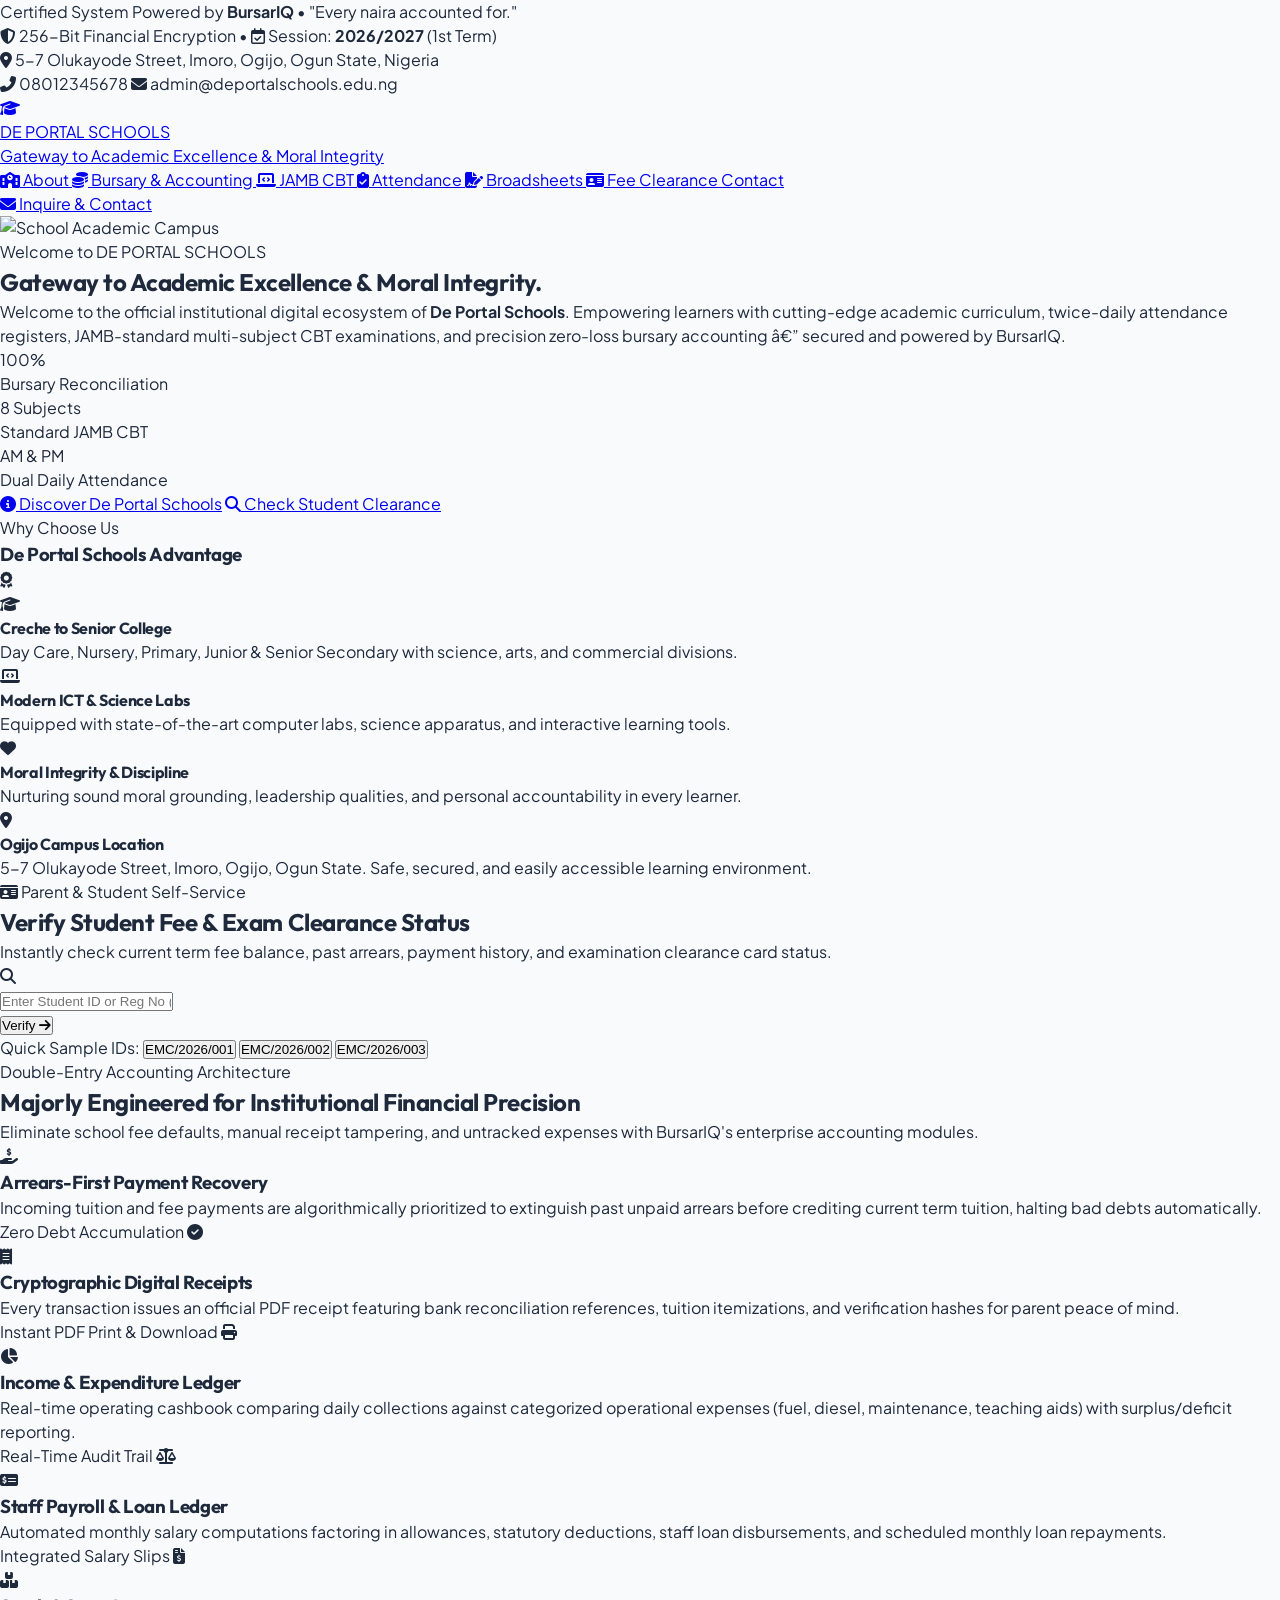
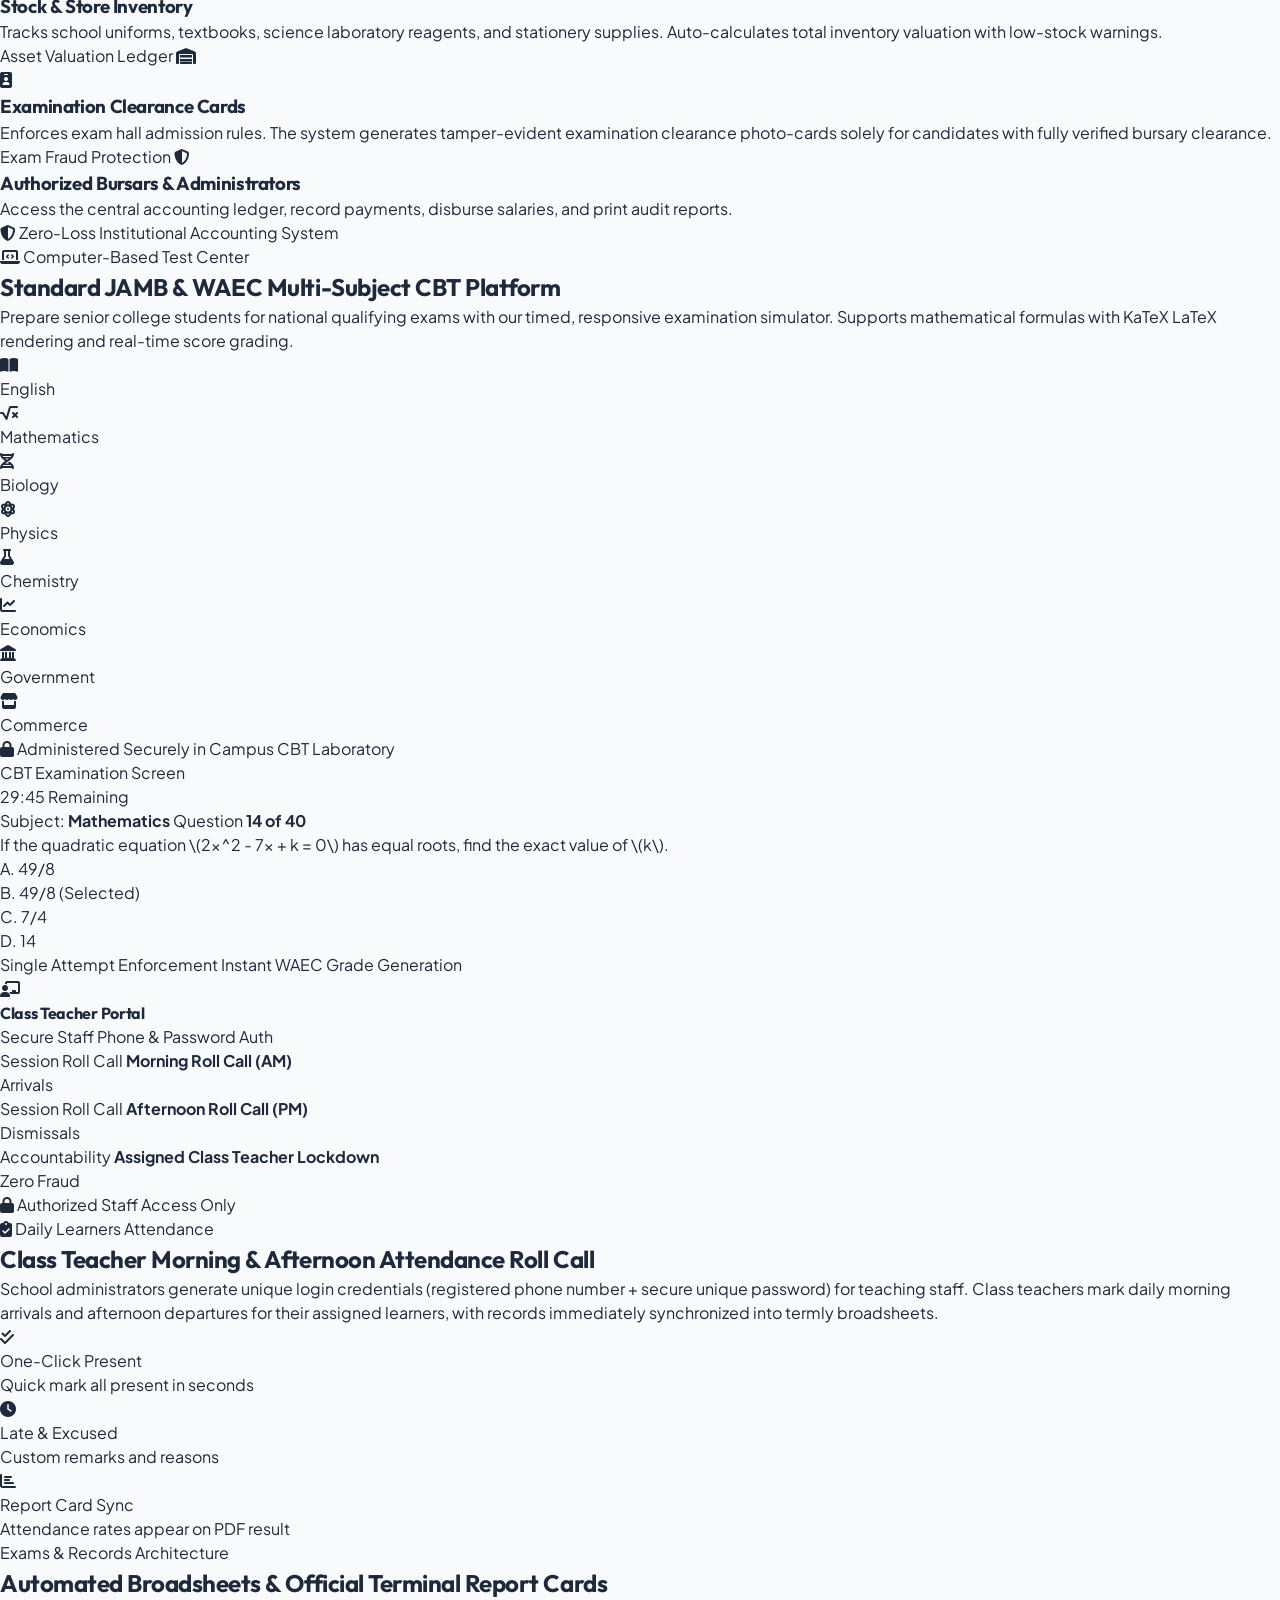
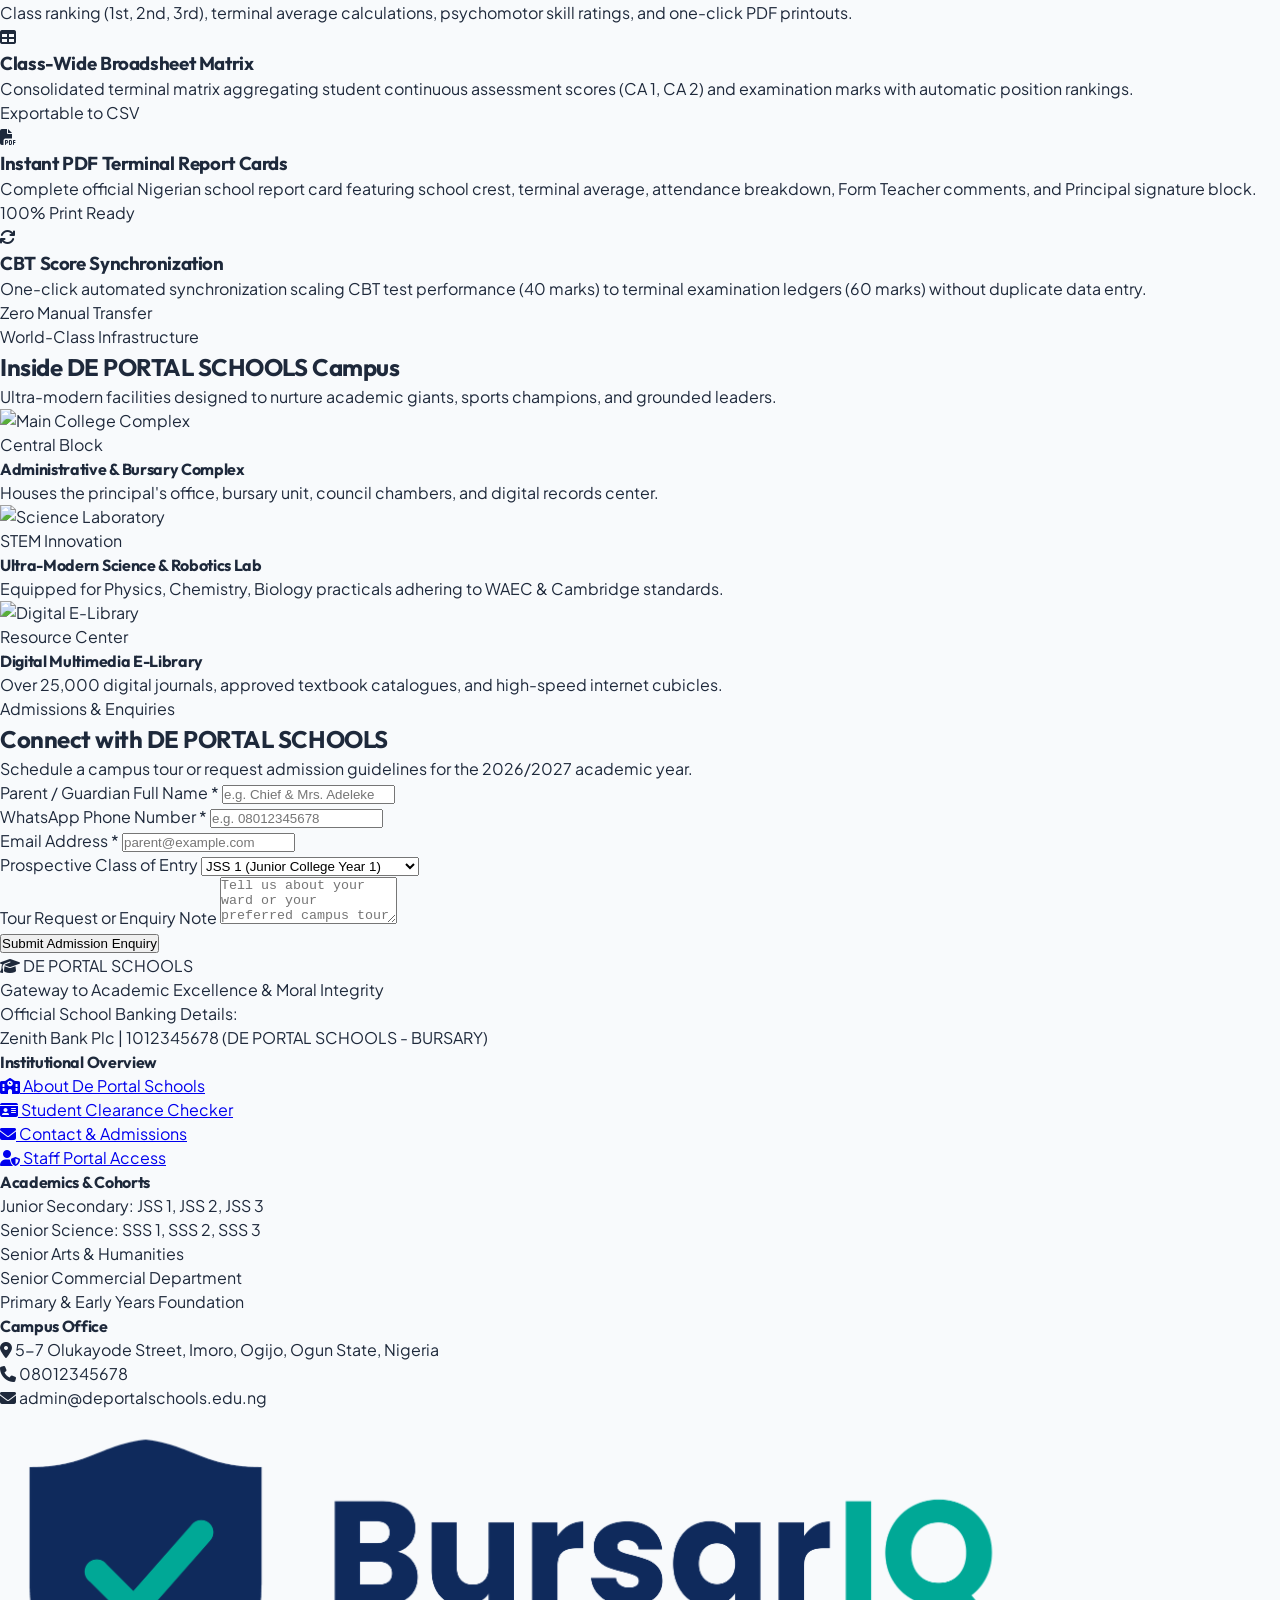
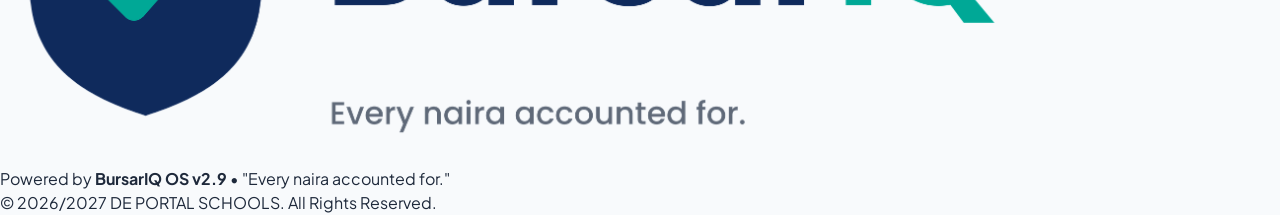
==== commit 280976e1: "fix: resolve admin sidebar scroll, remove public portal links, clean all dummy data, add CSV student" ====
--- a/index.html
+++ b/index.html
@@ -1,11 +1,11 @@
-<!DOCTYPE html>
+﻿<!DOCTYPE html>
 <html lang="en">
 <head>
   <script src="school.config.js"></script>
   <meta charset="UTF-8">
   <meta name="viewport" content="width=device-width, initial-scale=1.0, viewport-fit=cover">
-  <title>DE PORTAL SCHOOLS — Gateway to Academic Excellence & Moral Integrity | Powered by BursarIQ</title>
-  <link rel="icon" href="data:image/svg+xml,<svg xmlns=%22http://www.w3.org/2000/svg%22 viewBox=%220%200%20100%20100%22><text y=%22.9em%22 font-size=%2290%22>🏛️</text></svg>">
+  <title>DE PORTAL SCHOOLS â€” Gateway to Academic Excellence & Moral Integrity | Powered by BursarIQ</title>
+  <link rel="icon" href="data:image/svg+xml,<svg xmlns=%22http://www.w3.org/2000/svg%22 viewBox=%220%200%20100%20100%22><text y=%22.9em%22 font-size=%2290%22>ðŸ›ï¸</text></svg>">
   
   <!-- Tailwind CSS CDN -->
   <script src="https://cdn.tailwindcss.com"></script>
@@ -65,7 +65,7 @@
 </head>
 <body class="bg-slate-50 text-slate-800 antialiased selection:bg-sky-500 selection:text-white min-h-screen flex flex-col justify-between">
 
-  <!-- ═══════════════ TOP GLOBAL ANNOUNCEMENT BAR ═══════════════ -->
+  <!-- â•â•â•â•â•â•â•â•â•â•â•â•â•â•â• TOP GLOBAL ANNOUNCEMENT BAR â•â•â•â•â•â•â•â•â•â•â•â•â•â•â• -->
   <div id="bursariq-top-banner" class="bg-gradient-to-r from-slate-950 via-[#0b2b48] to-slate-950 text-white text-xs py-2 px-4 border-b border-sky-950/60 shadow-inner">
     <div class="max-w-7xl mx-auto flex items-center justify-between flex-wrap gap-2">
       <div class="flex items-center space-x-2">
@@ -84,7 +84,7 @@
     </div>
   </div>
 
-  <!-- ═══════════════ SECONDARY CAMPUS CONTACT BAR ═══════════════ -->
+  <!-- â•â•â•â•â•â•â•â•â•â•â•â•â•â•â• SECONDARY CAMPUS CONTACT BAR â•â•â•â•â•â•â•â•â•â•â•â•â•â•â• -->
   <div class="bg-gradient-to-r from-sky-900 via-sky-800 to-slate-900 text-white text-xs py-1.5 px-4 shadow-sm border-b border-sky-800/50">
     <div class="max-w-7xl mx-auto flex flex-wrap justify-between items-center gap-2">
       <div class="flex items-center space-x-2">
@@ -98,7 +98,7 @@
     </div>
   </div>
 
-  <!-- ═══════════════ MAIN HEADER & NAVIGATION ═══════════════ -->
+  <!-- â•â•â•â•â•â•â•â•â•â•â•â•â•â•â• MAIN HEADER & NAVIGATION â•â•â•â•â•â•â•â•â•â•â•â•â•â•â• -->
   <header class="bg-white/95 backdrop-blur-md border-b border-slate-200 sticky top-0 z-40 shadow-sm">
     <div class="max-w-7xl mx-auto px-4 sm:px-6 lg:px-8 h-20 flex items-center justify-between">
       
@@ -140,30 +140,17 @@
         <a href="#contact" class="hover:text-sky-600 transition">Contact</a>
       </nav>
 
-      <!-- Portals Launch Action Buttons -->
+      <!-- School Contact & Admission CTA -->
       <div class="flex items-center space-x-2 sm:space-x-3">
-        <!-- Student CBT Button -->
-        <a href="cbt/index.html" class="inline-flex items-center justify-center px-3 py-2 rounded-xl font-bold text-xs text-amber-900 bg-amber-50 hover:bg-amber-100 border border-amber-300 shadow-sm transition" title="Open Student CBT Center">
-          <i class="fas fa-laptop-code mr-1.5 text-amber-600"></i>
-          <span class="hidden sm:inline">Student CBT</span>
+        <a href="#contact" class="inline-flex items-center justify-center px-4 py-2.5 rounded-xl font-bold text-xs sm:text-sm text-white bg-gradient-to-r from-sky-600 to-sky-700 hover:from-sky-700 hover:to-sky-800 shadow-md shadow-sky-600/30 hover:shadow-lg transition">
+          <i class="fas fa-envelope mr-1.5 text-sky-200"></i>
+          <span>Inquire &amp; Contact</span>
         </a>
-
-        <!-- Teacher Portal Button -->
-        <a href="teacher-login.html" class="inline-flex items-center justify-center px-3 py-2 rounded-xl font-bold text-xs text-emerald-900 bg-emerald-50 hover:bg-emerald-100 border border-emerald-300 shadow-sm transition" title="Open Teacher Attendance Portal">
-          <i class="fas fa-chalkboard-teacher mr-1.5 text-emerald-600"></i>
-          <span class="hidden sm:inline">Teacher Portal</span>
-        </a>
-
-        <!-- Admin & Bursary Login Button -->
-        <a href="admin/index.html" class="inline-flex items-center justify-center px-4 py-2.5 rounded-xl font-bold text-xs sm:text-sm text-white bg-gradient-to-r from-sky-600 to-sky-700 hover:from-sky-700 hover:to-sky-800 shadow-md shadow-sky-600/30 hover:shadow-lg transition">
-          <i class="fas fa-shield-alt mr-1.5 text-sky-200"></i>
-          <span>Admin Portal</span>
-        </a>
       </div>
     </div>
   </header>
 
-  <!-- ═══════════════ HERO SECTION & PORTALS LAUNCHPAD ═══════════════ -->
+  <!-- â•â•â•â•â•â•â•â•â•â•â•â•â•â•â• HERO SECTION & PORTALS LAUNCHPAD â•â•â•â•â•â•â•â•â•â•â•â•â•â•â• -->
   <section id="hero" class="relative min-h-[640px] flex items-center bg-slate-950 overflow-hidden">
     <!-- Background Image with Overlay -->
     <div class="absolute inset-0 z-0">
@@ -194,7 +181,7 @@
           <p class="text-slate-300 text-sm sm:text-base max-w-2xl font-normal leading-relaxed">
             Welcome to the official institutional digital ecosystem of <strong>De Portal Schools</strong>. 
             Empowering learners with cutting-edge academic curriculum, twice-daily attendance registers, 
-            JAMB-standard multi-subject CBT examinations, and precision zero-loss bursary accounting — secured and powered by BursarIQ.
+            JAMB-standard multi-subject CBT examinations, and precision zero-loss bursary accounting â€” secured and powered by BursarIQ.
           </p>
 
           <!-- Core Institutional Metrics -->
@@ -215,91 +202,77 @@
 
           <!-- Action CTA Buttons -->
           <div class="flex flex-wrap gap-3 pt-2">
-            <a href="#portals" class="px-6 py-3 rounded-xl font-bold text-xs sm:text-sm text-slate-900 bg-sky-300 hover:bg-sky-200 shadow-lg shadow-sky-400/20 transition flex items-center gap-2">
-              <i class="fas fa-th-large text-sky-900"></i> Access System Portals
-            </a>
+            <a href="#about" class="px-6 py-3 rounded-xl font-bold text-xs sm:text-sm text-slate-900 bg-sky-300 hover:bg-sky-200 shadow-lg shadow-sky-400/20 transition flex items-center gap-2"><i class="fas fa-info-circle text-sky-900"></i> Discover De Portal Schools</a>
             <a href="#clearance-checker" class="px-6 py-3 rounded-xl font-semibold text-xs sm:text-sm text-white bg-slate-800/80 hover:bg-slate-700 border border-slate-700 transition flex items-center gap-2">
               <i class="fas fa-search text-emerald-400"></i> Check Student Clearance
             </a>
           </div>
         </div>
 
-        <!-- Right Column: Portal Launchpad Grid -->
-        <div class="lg:col-span-5" id="portals">
-          <div class="bg-slate-900/90 backdrop-blur-xl border border-slate-800 p-6 rounded-3xl shadow-2xl space-y-4">
+        <!-- Right Column: Institutional Excellence Showcase -->
+        <div class="lg:col-span-5" id="school-highlights">
+          <div class="bg-slate-900/90 backdrop-blur-xl border border-slate-800 p-6 sm:p-7 rounded-3xl shadow-2xl space-y-4">
             <div class="flex items-center justify-between border-b border-slate-800 pb-3">
               <div>
-                <span class="text-[10px] font-extrabold text-sky-400 uppercase tracking-widest">Institutional Gateway</span>
-                <h3 class="text-base sm:text-lg font-bold text-white">Central Portal Launchpad</h3>
+                <span class="text-[10px] font-extrabold text-sky-400 uppercase tracking-widest">Why Choose Us</span>
+                <h3 class="text-base sm:text-lg font-bold text-white">De Portal Schools Advantage</h3>
               </div>
               <div class="w-8 h-8 rounded-lg bg-sky-500/20 text-sky-400 flex items-center justify-center text-sm font-bold">
-                <i class="fas fa-network-wired"></i>
-              </div>
-            </div>
-
-            <!-- Portal 1: Admin & Bursary ERP -->
-            <a href="admin/index.html" class="portal-card block p-3.5 rounded-2xl bg-slate-800/80 hover:bg-slate-800 border border-slate-700 hover:border-sky-500 transition group">
-              <div class="flex items-center justify-between">
-                <div class="flex items-center space-x-3">
-                  <div class="w-10 h-10 rounded-xl bg-sky-600/30 text-sky-400 border border-sky-500/30 flex items-center justify-center text-base group-hover:scale-110 transition">
-                    <i class="fas fa-calculator"></i>
-                  </div>
-                  <div>
-                    <h4 class="text-xs sm:text-sm font-bold text-white group-hover:text-sky-300 transition">Bursary &amp; Admin ERP</h4>
-                    <p class="text-[11px] text-slate-400">Student fees, debt recovery, payroll, expenses &amp; P&amp;L</p>
-                  </div>
-                </div>
-                <i class="fas fa-arrow-right text-xs text-sky-400 group-hover:translate-x-1 transition"></i>
-              </div>
-            </a>
-
-            <!-- Portal 2: Teacher Portal -->
-            <a href="teacher-login.html" class="portal-card block p-3.5 rounded-2xl bg-slate-800/80 hover:bg-slate-800 border border-slate-700 hover:border-emerald-500 transition group">
-              <div class="flex items-center justify-between">
-                <div class="flex items-center space-x-3">
-                  <div class="w-10 h-10 rounded-xl bg-emerald-600/30 text-emerald-400 border border-emerald-500/30 flex items-center justify-center text-base group-hover:scale-110 transition">
-                    <i class="fas fa-chalkboard-teacher"></i>
-                  </div>
-                  <div>
-                    <h4 class="text-xs sm:text-sm font-bold text-white group-hover:text-emerald-300 transition">Teacher &amp; Attendance Portal</h4>
-                    <p class="text-[11px] text-slate-400">Class teachers mark morning &amp; afternoon roll calls</p>
-                  </div>
-                </div>
-                <i class="fas fa-arrow-right text-xs text-emerald-400 group-hover:translate-x-1 transition"></i>
-              </div>
-            </a>
-
-            <!-- Portal 3: Student CBT Center -->
-            <a href="cbt/index.html" class="portal-card block p-3.5 rounded-2xl bg-slate-800/80 hover:bg-slate-800 border border-slate-700 hover:border-amber-500 transition group">
-              <div class="flex items-center justify-between">
-                <div class="flex items-center space-x-3">
-                  <div class="w-10 h-10 rounded-xl bg-amber-600/30 text-amber-400 border border-amber-500/30 flex items-center justify-center text-base group-hover:scale-110 transition">
-                    <i class="fas fa-laptop-code"></i>
-                  </div>
-                  <div>
-                    <h4 class="text-xs sm:text-sm font-bold text-white group-hover:text-amber-300 transition">JAMB Multi-Subject CBT</h4>
-                    <p class="text-[11px] text-slate-400">8 subjects, strictly timed 30-min exams with instant scores</p>
-                  </div>
-                </div>
-                <i class="fas fa-arrow-right text-xs text-amber-400 group-hover:translate-x-1 transition"></i>
-              </div>
-            </a>
-
-            <!-- Portal 4: Exams & Broadsheets -->
-            <a href="admin/index.html" class="portal-card block p-3.5 rounded-2xl bg-slate-800/80 hover:bg-slate-800 border border-slate-700 hover:border-purple-500 transition group">
-              <div class="flex items-center justify-between">
-                <div class="flex items-center space-x-3">
-                  <div class="w-10 h-10 rounded-xl bg-purple-600/30 text-purple-400 border border-purple-500/30 flex items-center justify-center text-base group-hover:scale-110 transition">
-                    <i class="fas fa-file-signature"></i>
-                  </div>
-                  <div>
-                    <h4 class="text-xs sm:text-sm font-bold text-white group-hover:text-purple-300 transition">Exams &amp; Records Broadsheet</h4>
-                    <p class="text-[11px] text-slate-400">Class positions, averages &amp; downloadable report cards</p>
-                  </div>
-                </div>
-                <i class="fas fa-arrow-right text-xs text-purple-400 group-hover:translate-x-1 transition"></i>
-              </div>
-            </a>
+                <i class="fas fa-award"></i>
+              </div>
+            </div>
+
+            <!-- Feature 1: Complete Academic Journey -->
+            <div class="p-3.5 rounded-2xl bg-slate-800/80 border border-slate-700/80">
+              <div class="flex items-start space-x-3">
+                <div class="w-9 h-9 rounded-xl bg-sky-500/20 text-sky-400 flex items-center justify-center text-sm flex-shrink-0 mt-0.5">
+                  <i class="fas fa-graduation-cap"></i>
+                </div>
+                <div>
+                  <h4 class="text-xs sm:text-sm font-bold text-white">Creche to Senior College</h4>
+                  <p class="text-[11px] text-slate-400 mt-0.5">Day Care, Nursery, Primary, Junior &amp; Senior Secondary with science, arts, and commercial divisions.</p>
+                </div>
+              </div>
+            </div>
+
+            <!-- Feature 2: High Academic Rigour & KaTeX CBT -->
+            <div class="p-3.5 rounded-2xl bg-slate-800/80 border border-slate-700/80">
+              <div class="flex items-start space-x-3">
+                <div class="w-9 h-9 rounded-xl bg-emerald-500/20 text-emerald-400 flex items-center justify-center text-sm flex-shrink-0 mt-0.5">
+                  <i class="fas fa-laptop-code"></i>
+                </div>
+                <div>
+                  <h4 class="text-xs sm:text-sm font-bold text-white">Modern ICT &amp; Science Labs</h4>
+                  <p class="text-[11px] text-slate-400 mt-0.5">Equipped with state-of-the-art computer labs, science apparatus, and interactive learning tools.</p>
+                </div>
+              </div>
+            </div>
+
+            <!-- Feature 3: Moral & Character Development -->
+            <div class="p-3.5 rounded-2xl bg-slate-800/80 border border-slate-700/80">
+              <div class="flex items-start space-x-3">
+                <div class="w-9 h-9 rounded-xl bg-amber-500/20 text-amber-400 flex items-center justify-center text-sm flex-shrink-0 mt-0.5">
+                  <i class="fas fa-heart"></i>
+                </div>
+                <div>
+                  <h4 class="text-xs sm:text-sm font-bold text-white">Moral Integrity &amp; Discipline</h4>
+                  <p class="text-[11px] text-slate-400 mt-0.5">Nurturing sound moral grounding, leadership qualities, and personal accountability in every learner.</p>
+                </div>
+              </div>
+            </div>
+
+            <!-- Feature 4: Prime Campus in Ogijo -->
+            <div class="p-3.5 rounded-2xl bg-slate-800/80 border border-slate-700/80">
+              <div class="flex items-start space-x-3">
+                <div class="w-9 h-9 rounded-xl bg-purple-500/20 text-purple-400 flex items-center justify-center text-sm flex-shrink-0 mt-0.5">
+                  <i class="fas fa-map-marker-alt"></i>
+                </div>
+                <div>
+                  <h4 class="text-xs sm:text-sm font-bold text-white">Ogijo Campus Location</h4>
+                  <p class="text-[11px] text-slate-400 mt-0.5">5-7 Olukayode Street, Imoro, Ogijo, Ogun State. Safe, secured, and easily accessible learning environment.</p>
+                </div>
+              </div>
+            </div>
 
           </div>
         </div>
@@ -307,7 +280,7 @@
     </div>
   </section>
 
-  <!-- ═══════════════ INTERACTIVE FEE CLEARANCE & BALANCE CHECKER ═══════════════ -->
+  <!-- â•â•â•â•â•â•â•â•â•â•â•â•â•â•â• INTERACTIVE FEE CLEARANCE & BALANCE CHECKER â•â•â•â•â•â•â•â•â•â•â•â•â•â•â• -->
   <section id="clearance-checker" class="py-12 bg-gradient-to-b from-slate-900 to-sky-950 text-white border-y border-slate-800">
     <div class="max-w-5xl mx-auto px-4 sm:px-6 lg:px-8">
       <div class="bg-slate-900/80 border border-sky-500/30 rounded-3xl p-6 sm:p-8 shadow-2xl backdrop-blur-md">
@@ -366,7 +339,7 @@
     </div>
   </section>
 
-  <!-- ═══════════════ CORE ACCOUNTING & BURSARY ENGINE ═══════════════ -->
+  <!-- â•â•â•â•â•â•â•â•â•â•â•â•â•â•â• CORE ACCOUNTING & BURSARY ENGINE â•â•â•â•â•â•â•â•â•â•â•â•â•â•â• -->
   <section id="accounting" class="py-16 bg-white border-b border-slate-200">
     <div class="max-w-7xl mx-auto px-4 sm:px-6 lg:px-8">
       
@@ -477,15 +450,13 @@
           <h3 class="text-lg sm:text-xl font-bold">Authorized Bursars &amp; Administrators</h3>
           <p class="text-xs text-sky-200 mt-1">Access the central accounting ledger, record payments, disburse salaries, and print audit reports.</p>
         </div>
-        <a href="admin/index.html" class="px-6 py-3 rounded-xl bg-emerald-500 hover:bg-emerald-400 text-slate-950 font-bold text-xs sm:text-sm transition flex items-center gap-2 whitespace-nowrap shadow-lg">
-          <i class="fas fa-lock"></i> Login to Bursary Dashboard
-        </a>
+        <div class="px-5 py-3 rounded-xl bg-emerald-500/20 border border-emerald-500/40 text-emerald-300 text-xs font-semibold flex items-center gap-2"><i class="fas fa-shield-alt text-emerald-400"></i> Zero-Loss Institutional Accounting System</div>
       </div>
 
     </div>
   </section>
 
-  <!-- ═══════════════ MULTI-SUBJECT JAMB CBT SHOWCASE ═══════════════ -->
+  <!-- â•â•â•â•â•â•â•â•â•â•â•â•â•â•â• MULTI-SUBJECT JAMB CBT SHOWCASE â•â•â•â•â•â•â•â•â•â•â•â•â•â•â• -->
   <section id="cbt" class="py-16 bg-slate-100 border-b border-slate-200">
     <div class="max-w-7xl mx-auto px-4 sm:px-6 lg:px-8">
       
@@ -541,9 +512,9 @@
           </div>
 
           <div class="pt-3">
-            <a href="cbt/index.html" class="inline-flex items-center gap-2 px-6 py-3 rounded-xl bg-gradient-to-r from-amber-600 to-amber-500 hover:from-amber-500 hover:to-amber-400 text-white font-bold text-xs sm:text-sm shadow-lg shadow-amber-600/30 transition">
-              <i class="fas fa-play text-xs"></i> Open Student CBT Platform
-            </a>
+            <div class="inline-flex items-center gap-2 px-5 py-2.5 rounded-xl bg-amber-100 text-amber-900 font-bold text-xs border border-amber-300 shadow-sm">
+              <i class="fas fa-lock text-amber-600"></i> Administered Securely in Campus CBT Laboratory
+            </div>
           </div>
         </div>
 
@@ -587,7 +558,7 @@
     </div>
   </section>
 
-  <!-- ═══════════════ TEACHER PORTAL & ATTENDANCE ═══════════════ -->
+  <!-- â•â•â•â•â•â•â•â•â•â•â•â•â•â•â• TEACHER PORTAL & ATTENDANCE â•â•â•â•â•â•â•â•â•â•â•â•â•â•â• -->
   <section id="attendance" class="py-16 bg-white border-b border-slate-200">
     <div class="max-w-7xl mx-auto px-4 sm:px-6 lg:px-8">
       
@@ -631,9 +602,7 @@
               </div>
             </div>
 
-            <a href="teacher-login.html" class="block w-full py-3 text-center rounded-xl bg-emerald-500 hover:bg-emerald-400 text-slate-950 font-bold text-xs sm:text-sm transition shadow-lg">
-              Sign In to Teacher Portal &rarr;
-            </a>
+            <div class="block w-full py-2.5 text-center rounded-xl bg-slate-800 text-slate-300 font-semibold text-xs border border-slate-700"><i class="fas fa-lock text-emerald-400 mr-1.5"></i> Authorized Staff Access Only</div>
           </div>
         </div>
 
@@ -674,7 +643,7 @@
     </div>
   </section>
 
-  <!-- ═══════════════ EXAMS & RECORDS / BROADSHEET SHOWCASE ═══════════════ -->
+  <!-- â•â•â•â•â•â•â•â•â•â•â•â•â•â•â• EXAMS & RECORDS / BROADSHEET SHOWCASE â•â•â•â•â•â•â•â•â•â•â•â•â•â•â• -->
   <section id="exams" class="py-16 bg-slate-50 border-b border-slate-200">
     <div class="max-w-7xl mx-auto px-4 sm:px-6 lg:px-8">
       
@@ -728,7 +697,7 @@
     </div>
   </section>
 
-  <!-- ═══════════════ CAMPUS FACILITIES & ABOUT ═══════════════ -->
+  <!-- â•â•â•â•â•â•â•â•â•â•â•â•â•â•â• CAMPUS FACILITIES & ABOUT â•â•â•â•â•â•â•â•â•â•â•â•â•â•â• -->
   <section id="about" class="py-16 bg-white border-b border-slate-200">
     <div class="max-w-7xl mx-auto px-4 sm:px-6 lg:px-8">
       
@@ -779,7 +748,7 @@
     </div>
   </section>
 
-  <!-- ═══════════════ ADMISSION & CONTACT FORM ═══════════════ -->
+  <!-- â•â•â•â•â•â•â•â•â•â•â•â•â•â•â• ADMISSION & CONTACT FORM â•â•â•â•â•â•â•â•â•â•â•â•â•â•â• -->
   <section id="contact" class="py-16 bg-slate-100 border-t border-slate-200">
     <div class="max-w-4xl mx-auto px-4 sm:px-6 lg:px-8">
       <div class="bg-white rounded-3xl p-8 border border-slate-200 shadow-xl">
@@ -839,7 +808,7 @@
     </div>
   </section>
 
-  <!-- ═══════════════ FOOTER & UNIVERSAL NAVIGATION ═══════════════ -->
+  <!-- â•â•â•â•â•â•â•â•â•â•â•â•â•â•â• FOOTER & UNIVERSAL NAVIGATION â•â•â•â•â•â•â•â•â•â•â•â•â•â•â• -->
   <footer class="bg-slate-900 text-slate-400 text-xs py-12 border-t border-slate-800">
     <div class="max-w-7xl mx-auto px-4 sm:px-6 lg:px-8">
       
@@ -861,14 +830,14 @@
           </div>
         </div>
 
-        <!-- Portals Links -->
+        <!-- School Information Links -->
         <div>
-          <h4 class="text-white font-semibold text-xs uppercase tracking-wider mb-3">Institutional Portals</h4>
+          <h4 class="text-white font-semibold text-xs uppercase tracking-wider mb-3">Institutional Overview</h4>
           <ul class="space-y-2">
-            <li><a href="admin/index.html" class="hover:text-sky-400 transition flex items-center gap-1.5"><i class="fas fa-calculator text-sky-400"></i> Bursary &amp; Admin ERP</a></li>
-            <li><a href="teacher-login.html" class="hover:text-emerald-400 transition flex items-center gap-1.5"><i class="fas fa-chalkboard-teacher text-emerald-400"></i> Teacher Attendance Portal</a></li>
-            <li><a href="cbt/index.html" class="hover:text-amber-400 transition flex items-center gap-1.5"><i class="fas fa-laptop-code text-amber-400"></i> Student Multi-Subject CBT</a></li>
-            <li><a href="#clearance-checker" class="hover:text-sky-400 transition flex items-center gap-1.5"><i class="fas fa-id-card text-purple-400"></i> Student Clearance Checker</a></li>
+            <li><a href="#about" class="hover:text-sky-400 transition flex items-center gap-1.5"><i class="fas fa-school text-sky-400"></i> About De Portal Schools</a></li>
+            <li><a href="#clearance-checker" class="hover:text-purple-400 transition flex items-center gap-1.5"><i class="fas fa-id-card text-purple-400"></i> Student Clearance Checker</a></li>
+            <li><a href="#contact" class="hover:text-emerald-400 transition flex items-center gap-1.5"><i class="fas fa-envelope text-emerald-400"></i> Contact &amp; Admissions</a></li>
+            <li><a href="admin/index.html" class="hover:text-slate-300 transition flex items-center gap-1.5 text-slate-500 text-[11px]"><i class="fas fa-user-shield text-slate-500"></i> Staff Portal Access</a></li>
           </ul>
         </div>
 
@@ -915,7 +884,7 @@
     </div>
   </footer>
 
-  <!-- ═══════════════ CLIENT SCRIPTS & CLEARANCE VERIFICATION ═══════════════ -->
+  <!-- â•â•â•â•â•â•â•â•â•â•â•â•â•â•â• CLIENT SCRIPTS & CLEARANCE VERIFICATION â•â•â•â•â•â•â•â•â•â•â•â•â•â•â• -->
   <script src="js/data.js"></script>
   <script>
     // Quick Clearance Test Helper
@@ -986,19 +955,19 @@
         <div class="grid grid-cols-2 sm:grid-cols-4 gap-3 text-xs mb-4">
           <div class="p-3 rounded-xl bg-slate-900 border border-slate-800">
             <div class="text-slate-400 text-[10px] uppercase font-bold">Term Fee</div>
-            <div class="text-base font-black text-white mt-0.5">₦${(bal.termFeeExpected || 0).toLocaleString()}</div>
+            <div class="text-base font-black text-white mt-0.5">â‚¦${(bal.termFeeExpected || 0).toLocaleString()}</div>
           </div>
           <div class="p-3 rounded-xl bg-slate-900 border border-slate-800">
             <div class="text-slate-400 text-[10px] uppercase font-bold">Past Arrears</div>
-            <div class="text-base font-black ${bal.arrearsBalance > 0 ? 'text-red-400' : 'text-slate-400'} mt-0.5">₦${(bal.arrearsBalance || 0).toLocaleString()}</div>
+            <div class="text-base font-black ${bal.arrearsBalance > 0 ? 'text-red-400' : 'text-slate-400'} mt-0.5">â‚¦${(bal.arrearsBalance || 0).toLocaleString()}</div>
           </div>
           <div class="p-3 rounded-xl bg-slate-900 border border-slate-800">
             <div class="text-slate-400 text-[10px] uppercase font-bold">Total Paid</div>
-            <div class="text-base font-black text-emerald-400 mt-0.5">₦${(bal.totalPaidAll || 0).toLocaleString()}</div>
+            <div class="text-base font-black text-emerald-400 mt-0.5">â‚¦${(bal.totalPaidAll || 0).toLocaleString()}</div>
           </div>
           <div class="p-3 rounded-xl bg-slate-900 border border-slate-800">
             <div class="text-slate-400 text-[10px] uppercase font-bold">Outstanding Balance</div>
-            <div class="text-base font-black ${bal.totalOutstanding > 0 ? 'text-amber-400 font-black' : 'text-emerald-400'} mt-0.5">₦${(bal.totalOutstanding || 0).toLocaleString()}</div>
+            <div class="text-base font-black ${bal.totalOutstanding > 0 ? 'text-amber-400 font-black' : 'text-emerald-400'} mt-0.5">â‚¦${(bal.totalOutstanding || 0).toLocaleString()}</div>
           </div>
         </div>
 
@@ -1031,3 +1000,4 @@
   </script>
 </body>
 </html>
+
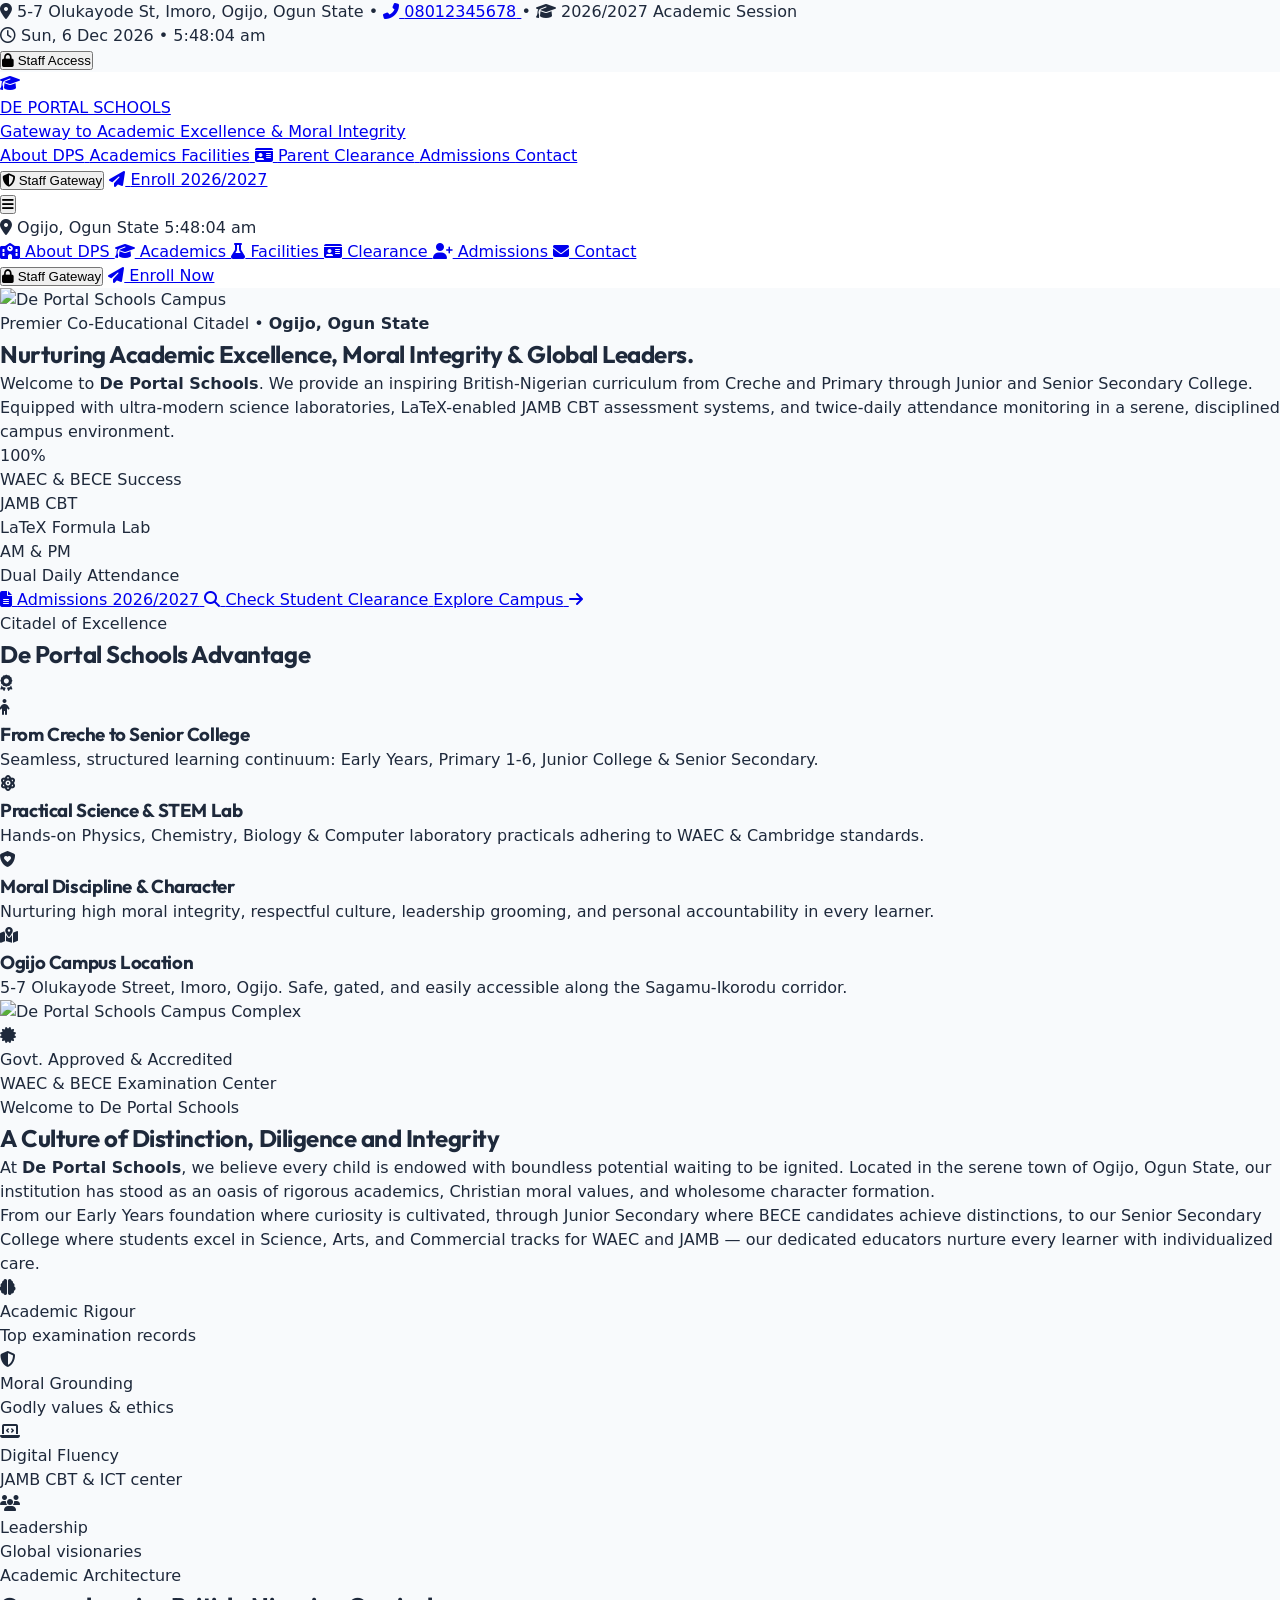
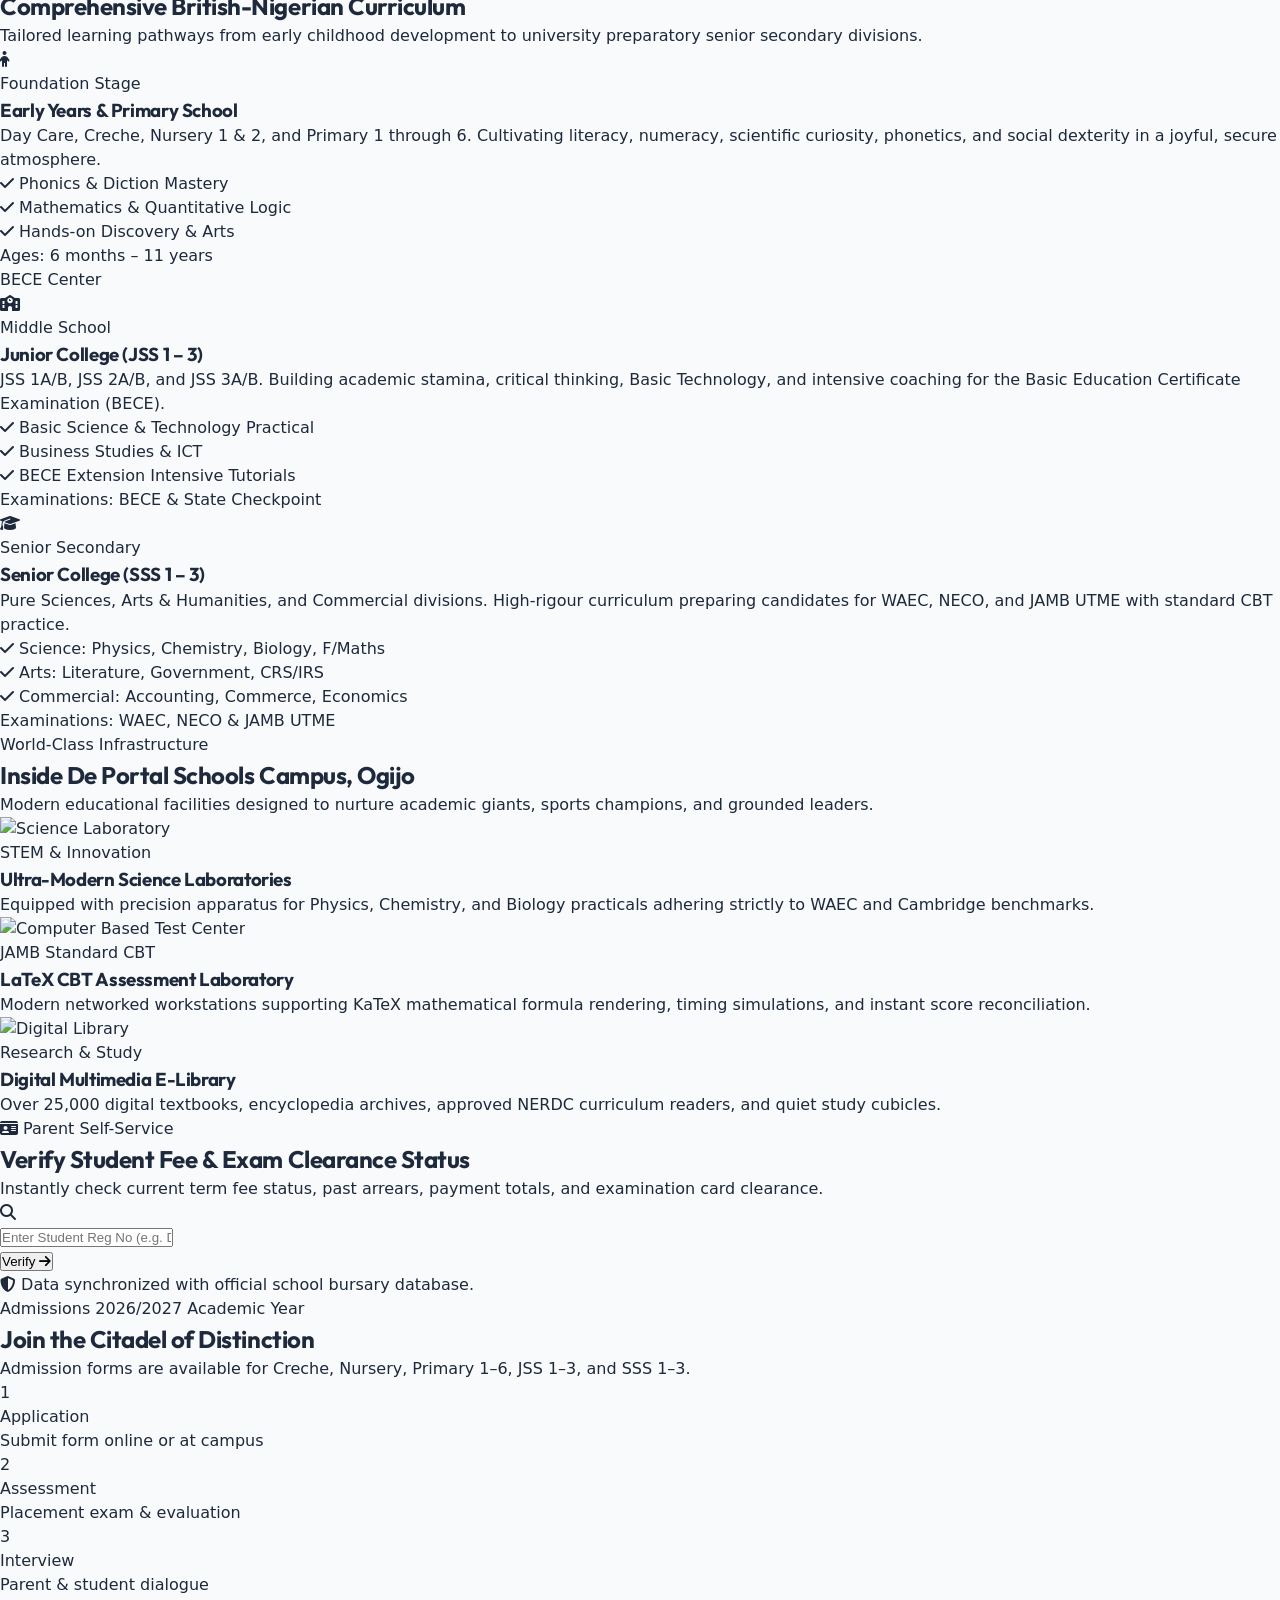
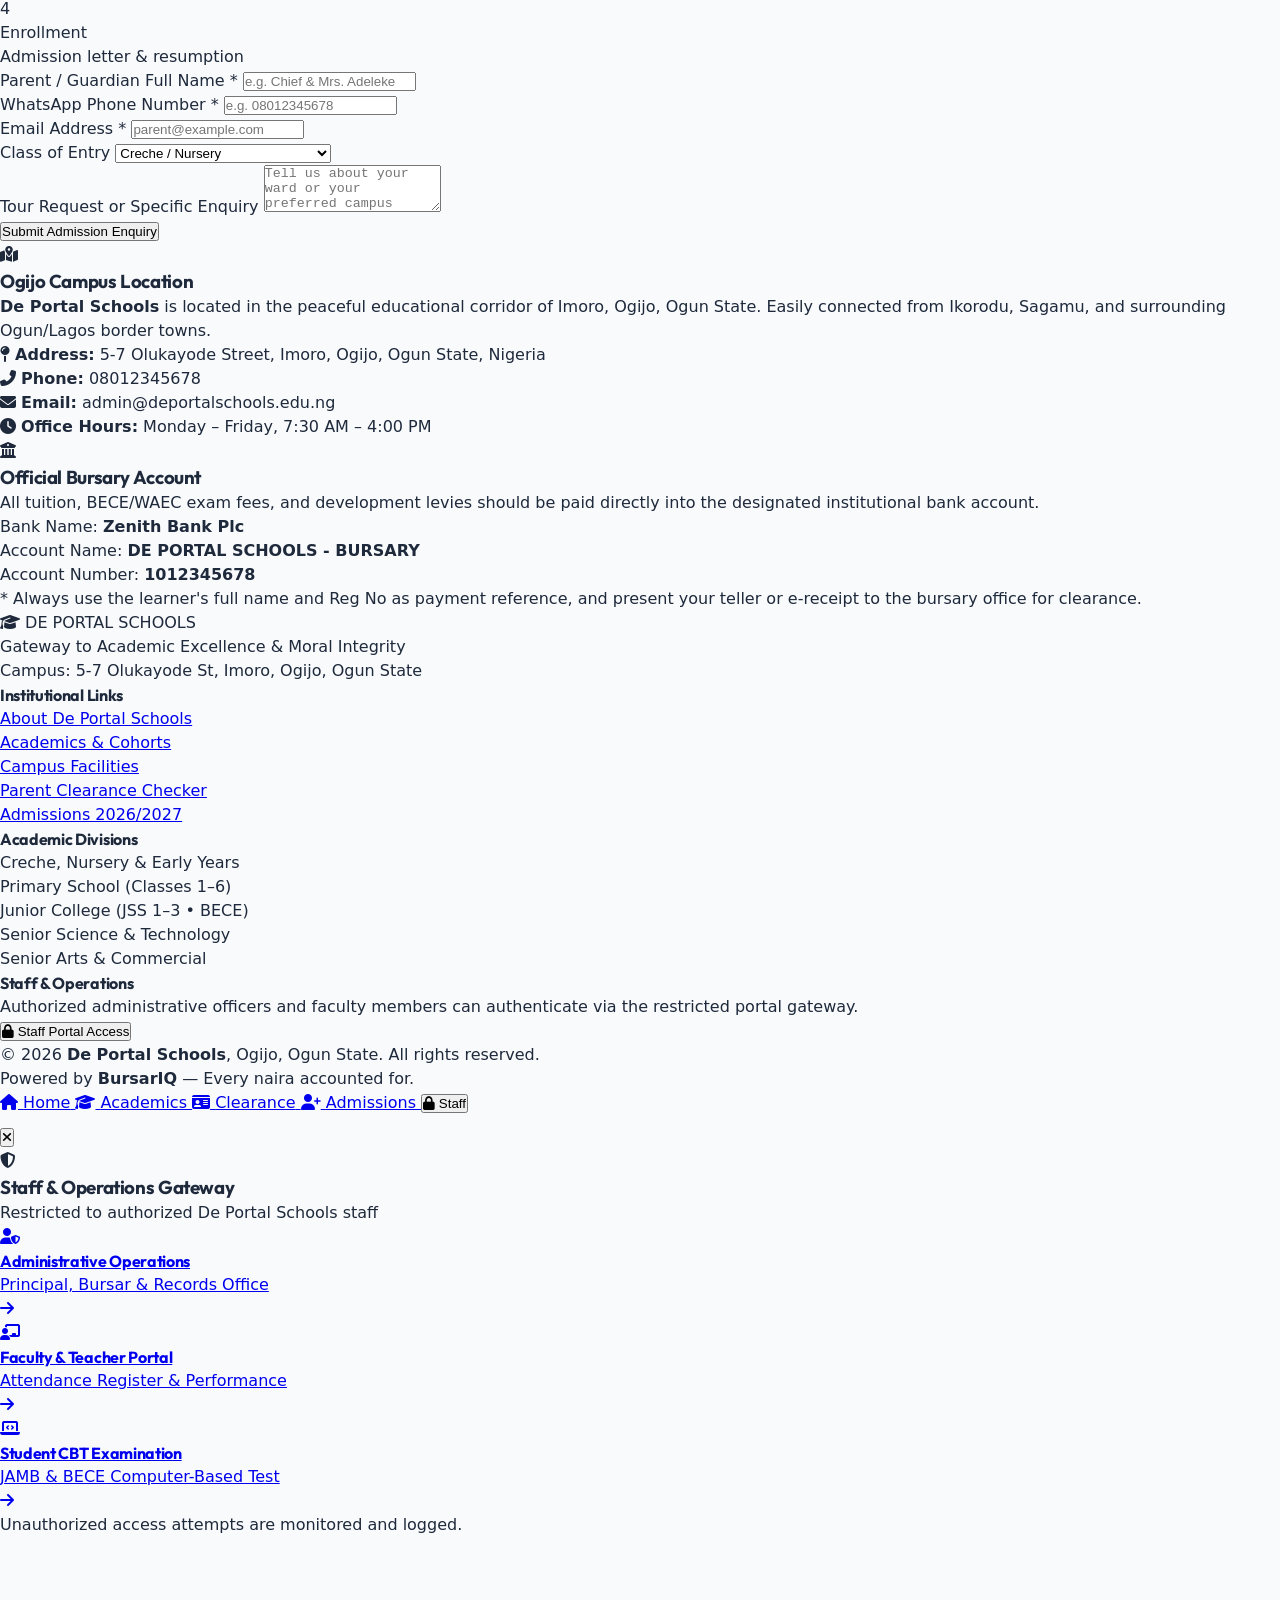
==== commit bce118ae: "fix: resolve portal opening syntax errors, restore live clock tickers, redesign world-class home pag" ====
--- a/index.html
+++ b/index.html
@@ -1,13 +1,25 @@
-﻿<!DOCTYPE html>
-<html lang="en">
+<!DOCTYPE html>
+<html lang="en" class="scroll-smooth">
 <head>
   <script src="school.config.js"></script>
   <meta charset="UTF-8">
-  <meta name="viewport" content="width=device-width, initial-scale=1.0, viewport-fit=cover">
-  <title>DE PORTAL SCHOOLS â€” Gateway to Academic Excellence & Moral Integrity | Powered by BursarIQ</title>
-  <link rel="icon" href="data:image/svg+xml,<svg xmlns=%22http://www.w3.org/2000/svg%22 viewBox=%220%200%20100%20100%22><text y=%22.9em%22 font-size=%2290%22>ðŸ›ï¸</text></svg>">
-  
-  <!-- Tailwind CSS CDN -->
+  <meta name="viewport" content="width=device-width, initial-scale=1.0, maximum-scale=5.0, viewport-fit=cover">
+  <meta name="mobile-web-app-capable" content="yes">
+  <meta name="apple-mobile-web-app-capable" content="yes">
+  <meta name="apple-mobile-web-app-status-bar-style" content="black-translucent">
+  <meta name="apple-mobile-web-app-title" content="De Portal Schools">
+  <meta name="theme-color" content="#0284c7">
+  <meta name="format-detection" content="telephone=no">
+  <meta name="description" content="De Portal Schools, Ogijo, Ogun State. Premier co-educational school offering British-Nigerian curriculum from Creche to Senior Secondary College.">
+
+  <title>De Portal Schools &mdash; Gateway to Academic Excellence &amp; Moral Integrity | Ogijo, Ogun State</title>
+  <link rel="icon" href="data:image/svg+xml,<svg xmlns=%22http://www.w3.org/2000/svg%22 viewBox=%220 0 100 100%22><text y=%22.9em%22 font-size=%2290%22>🎓</text></svg>">
+
+  <!-- Tailwind CSS & Font Awesome -->
+  <link rel="preconnect" href="https://cdn.tailwindcss.com">
+  <link rel="preconnect" href="https://cdnjs.cloudflare.com">
+  <link rel="preconnect" href="https://fonts.googleapis.com">
+  <link rel="preconnect" href="https://fonts.gstatic.com" crossorigin>
   <script src="https://cdn.tailwindcss.com"></script>
   <script>
     tailwind.config = {
@@ -15,290 +27,645 @@
         extend: {
           colors: {
             sky: {
-              50: '#f0f9ff', 100: '#e0f2fe', 200: '#bae6fd', 300: '#7dd3fc', 400: '#38bdf8',
-              500: '#0ea5e9', 600: '#0284c7', 700: '#0369a1', 800: '#075985', 900: '#0c4a6e'
-            },
-            emerald: {
-              50: '#ecfdf5', 100: '#d1fae5', 500: '#10b981', 600: '#059669', 700: '#047857'
+              50: '#f0f9ff', 100: '#e0f2fe', 200: '#bae6fd', 300: '#7dd3fc',
+              400: '#38bdf8', 500: '#0ea5e9', 600: '#0284c7', 700: '#0369a1',
+              800: '#075985', 900: '#0c4a6e', 950: '#082f49',
             }
+          },
+          fontFamily: {
+            sans: ['Inter', 'system-ui', '-apple-system', 'sans-serif'],
           }
         }
       }
     }
   </script>
-  
-  <!-- Font Awesome Icons -->
   <link rel="stylesheet" href="https://cdnjs.cloudflare.com/ajax/libs/font-awesome/6.5.0/css/all.min.css">
-  
-  <!-- Custom Styles -->
+  <link href="https://fonts.googleapis.com/css2?family=Inter:wght@300;400;500;600;700;800;900&display=swap" rel="stylesheet">
   <link rel="stylesheet" href="css/custom.css">
+
   <style>
-    html { scroll-behavior: smooth; }
-    .portal-card {
-      transition: all 0.3s cubic-bezier(0.16, 1, 0.3, 1);
-    }
-    .portal-card:hover {
-      transform: translateY(-6px);
-      box-shadow: 0 20px 30px -10px rgba(2, 132, 199, 0.25);
-    }
-
-    /* Mobile-first index polish */
-    html { overflow-x: hidden; scroll-behavior: smooth; -webkit-overflow-scrolling: touch; }
-    body { overflow-x: hidden; overflow-y: auto; -webkit-overflow-scrolling: touch; }
+    /* iOS & Android native app feel */
     * { -webkit-tap-highlight-color: transparent; }
-    input, select, button, a { touch-action: manipulation; }
+    html, body {
+      font-family: 'Inter', system-ui, sans-serif;
+      overflow-x: hidden;
+      touch-action: manipulation;
+    }
     @media (hover: none) and (pointer: coarse) {
       input, select, textarea { font-size: 16px !important; }
     }
-    /* Portal cards on mobile: full width */
-    @media (max-width: 480px) {
-      .portal-card { transform: none !important; }
+    .pb-safe { padding-bottom: calc(74px + env(safe-area-inset-bottom, 12px)); }
+    .bottom-app-bar {
+      padding-bottom: max(10px, env(safe-area-inset-bottom));
+    }
+    .glass-nav {
+      background: rgba(255, 255, 255, 0.94);
+      backdrop-filter: blur(12px);
+      -webkit-backdrop-filter: blur(12px);
+    }
+    .glass-card {
+      background: rgba(255, 255, 255, 0.88);
+      backdrop-filter: blur(16px);
+      -webkit-backdrop-filter: blur(16px);
     }
   </style>
-  <!-- PWA Manifest & Service Worker -->
+
   <link rel="manifest" href="manifest.json">
-  <meta name="mobile-web-app-capable" content="yes">
-  <meta name="apple-mobile-web-app-capable" content="yes">
-  <meta name="apple-mobile-web-app-status-bar-style" content="black-translucent">
-  <meta name="apple-mobile-web-app-title" content="BursarIQ">
-  <meta name="theme-color" content="#0284c7">
 </head>
-<body class="bg-slate-50 text-slate-800 antialiased selection:bg-sky-500 selection:text-white min-h-screen flex flex-col justify-between">
-
-  <!-- â•â•â•â•â•â•â•â•â•â•â•â•â•â•â• TOP GLOBAL ANNOUNCEMENT BAR â•â•â•â•â•â•â•â•â•â•â•â•â•â•â• -->
-  <div id="bursariq-top-banner" class="bg-gradient-to-r from-slate-950 via-[#0b2b48] to-slate-950 text-white text-xs py-2 px-4 border-b border-sky-950/60 shadow-inner">
-    <div class="max-w-7xl mx-auto flex items-center justify-between flex-wrap gap-2">
-      <div class="flex items-center space-x-2">
-        <span class="inline-flex items-center px-2 py-0.5 rounded-full text-[10px] font-extrabold bg-emerald-500/20 text-emerald-300 border border-emerald-500/30 uppercase tracking-wider">
-          <span class="w-1.5 h-1.5 rounded-full bg-emerald-400 mr-1.5 animate-pulse"></span> Certified System
+<body class="bg-slate-50 text-slate-800 antialiased selection:bg-sky-500 selection:text-white pb-safe lg:pb-0">
+
+  <!-- ═══════════════════════════════════════════════════════════════
+       1. TOP INSTITUTIONAL UTILITY BAR (Live Clock & Quick Contact)
+       ═══════════════════════════════════════════════════════════════ -->
+  <aside aria-label="Campus Information" class="bg-slate-900 text-slate-300 text-xs py-2 px-4 border-b border-slate-800 hidden sm:block">
+    <div class="max-w-7xl mx-auto flex items-center justify-between">
+      <div class="flex items-center space-x-5">
+        <span class="flex items-center gap-1.5 text-slate-300 font-medium">
+          <i class="fas fa-map-marker-alt text-sky-400"></i>
+          <span>5-7 Olukayode St, Imoro, Ogijo, Ogun State</span>
         </span>
-        <span class="font-medium text-slate-200 text-[11px] sm:text-xs">
-          Powered by <strong class="text-white font-bold">BursarIQ</strong> &bull; <span class="italic text-emerald-300">"Every naira accounted for."</span>
+        <span class="text-slate-700">&bull;</span>
+        <a href="tel:08012345678" class="flex items-center gap-1.5 hover:text-white transition">
+          <i class="fas fa-phone-alt text-emerald-400"></i>
+          <span>08012345678</span>
+        </a>
+        <span class="text-slate-700">&bull;</span>
+        <span class="text-sky-300 font-semibold flex items-center gap-1.5">
+          <i class="fas fa-graduation-cap text-sky-400"></i>
+          <span>2026/2027 Academic Session</span>
         </span>
       </div>
-      <div class="flex items-center space-x-3 text-[11px] text-slate-300">
-        <span class="hidden md:inline"><i class="fas fa-shield-halved text-emerald-400 mr-1"></i> 256-Bit Financial Encryption</span>
-        <span class="hidden sm:inline text-slate-600">&bull;</span>
-        <span><i class="far fa-calendar-check text-sky-400 mr-1"></i> Session: <strong class="text-white school-session-text">2026/2027</strong> (<span class="school-term-text">1st Term</span>)</span>
-      </div>
-    </div>
-  </div>
-
-  <!-- â•â•â•â•â•â•â•â•â•â•â•â•â•â•â• SECONDARY CAMPUS CONTACT BAR â•â•â•â•â•â•â•â•â•â•â•â•â•â•â• -->
-  <div class="bg-gradient-to-r from-sky-900 via-sky-800 to-slate-900 text-white text-xs py-1.5 px-4 shadow-sm border-b border-sky-800/50">
-    <div class="max-w-7xl mx-auto flex flex-wrap justify-between items-center gap-2">
-      <div class="flex items-center space-x-2">
-        <i class="fas fa-map-marker-alt text-sky-400 text-xs"></i>
-        <span class="text-sky-100 school-address-text text-[11px] truncate max-w-xs sm:max-w-md">Campus Location</span>
-      </div>
-      <div class="flex items-center space-x-4 text-sky-200 text-[11px]">
-        <span><i class="fas fa-phone-alt mr-1 text-emerald-400"></i> <span class="school-phone-text">08012345678</span></span>
-        <span class="hidden sm:inline"><i class="fas fa-envelope mr-1 text-sky-400"></i> <span class="school-email-text">admin@excellencemodel.edu.ng</span></span>
-      </div>
-    </div>
-  </div>
-
-  <!-- â•â•â•â•â•â•â•â•â•â•â•â•â•â•â• MAIN HEADER & NAVIGATION â•â•â•â•â•â•â•â•â•â•â•â•â•â•â• -->
-  <header class="bg-white/95 backdrop-blur-md border-b border-slate-200 sticky top-0 z-40 shadow-sm">
+
+      <!-- Live Clock & Staff Modal Trigger -->
+      <div class="flex items-center space-x-4">
+        <div class="flex items-center gap-1.5 text-sky-300 bg-slate-800/80 px-2.5 py-0.5 rounded border border-slate-700 font-mono text-[11px]">
+          <i class="far fa-clock text-sky-400"></i>
+          <span id="top-clock-time">--:--:--</span>
+        </div>
+        <button 
+          type="button"
+          onclick="openStaffGatewayModal()"
+          class="text-xs font-semibold text-slate-300 hover:text-white flex items-center gap-1 bg-slate-800 hover:bg-slate-700 px-2.5 py-1 rounded-lg border border-slate-700 transition cursor-pointer"
+        >
+          <i class="fas fa-lock text-amber-400"></i>
+          <span>Staff Access</span>
+        </button>
+      </div>
+    </div>
+  </aside>
+
+  <!-- ═══════════════════════════════════════════════════════════════
+       2. PRIMARY BRAND HEADER & NAVIGATION
+       ═══════════════════════════════════════════════════════════════ -->
+  <header class="glass-nav sticky top-0 z-40 border-b border-slate-200/80 shadow-sm transition-all duration-300">
     <div class="max-w-7xl mx-auto px-4 sm:px-6 lg:px-8 h-20 flex items-center justify-between">
       
-      <!-- Brand Logo & School Identity -->
+      <!-- School Identity & Official Crest -->
       <a href="index.html" class="flex items-center space-x-3 group">
-        <div class="w-12 h-12 rounded-2xl bg-gradient-to-tr from-sky-600 via-sky-700 to-indigo-800 flex items-center justify-center text-white shadow-md shadow-sky-500/20 group-hover:scale-105 transition-transform duration-300">
+        <div class="w-12 h-12 rounded-2xl bg-gradient-to-tr from-sky-700 via-sky-600 to-indigo-800 flex items-center justify-center text-white shadow-md shadow-sky-600/30 group-hover:scale-105 transition-transform duration-300">
           <i class="fas fa-graduation-cap text-2xl text-sky-200"></i>
         </div>
         <div>
           <div class="text-lg sm:text-xl font-black text-slate-900 tracking-tight leading-tight school-name-text">
             DE PORTAL SCHOOLS
           </div>
-          <div class="text-[11px] tracking-wider font-semibold text-slate-500 uppercase -mt-0.5 school-motto-text">
-            Knowledge, Character & Leadership
+          <div class="text-[10px] sm:text-[11px] font-bold text-sky-700 uppercase tracking-wider school-motto-text">
+            Gateway to Academic Excellence &amp; Moral Integrity
           </div>
         </div>
       </a>
 
       <!-- Desktop Navigation Menu -->
-      <nav class="hidden xl:flex items-center space-x-6 text-xs font-semibold text-slate-600">
-        <a href="#about" class="hover:text-sky-600 transition flex items-center gap-1">
-          <i class="fas fa-school text-sky-500"></i> About
-        </a>
-        <a href="#accounting" class="hover:text-sky-600 transition flex items-center gap-1 font-bold text-sky-700">
-          <i class="fas fa-coins text-amber-500"></i> Bursary & Accounting
-        </a>
-        <a href="#cbt" class="hover:text-sky-600 transition flex items-center gap-1">
-          <i class="fas fa-laptop-code text-indigo-500"></i> JAMB CBT
-        </a>
-        <a href="#attendance" class="hover:text-sky-600 transition flex items-center gap-1">
-          <i class="fas fa-clipboard-check text-emerald-500"></i> Attendance
-        </a>
-        <a href="#exams" class="hover:text-sky-600 transition flex items-center gap-1">
-          <i class="fas fa-file-signature text-purple-500"></i> Broadsheets
-        </a>
-        <a href="#clearance-checker" class="hover:text-sky-600 transition flex items-center gap-1 font-bold text-emerald-600">
-          <i class="fas fa-id-card"></i> Fee Clearance
-        </a>
-        <a href="#contact" class="hover:text-sky-600 transition">Contact</a>
+      <nav class="hidden lg:flex items-center space-x-7 text-xs font-bold text-slate-600">
+        <a href="#about" class="hover:text-sky-600 transition flex items-center gap-1.5 py-2">
+          <span>About DPS</span>
+        </a>
+        <a href="#academics" class="hover:text-sky-600 transition flex items-center gap-1.5 py-2">
+          <span>Academics</span>
+        </a>
+        <a href="#facilities" class="hover:text-sky-600 transition flex items-center gap-1.5 py-2">
+          <span>Facilities</span>
+        </a>
+        <a href="#clearance" class="hover:text-sky-600 text-sky-700 font-extrabold transition flex items-center gap-1.5 py-2">
+          <i class="fas fa-id-card text-sky-500"></i>
+          <span>Parent Clearance</span>
+        </a>
+        <a href="#admissions" class="hover:text-sky-600 transition flex items-center gap-1.5 py-2">
+          <span>Admissions</span>
+        </a>
+        <a href="#contact" class="hover:text-sky-600 transition flex items-center gap-1.5 py-2">
+          <span>Contact</span>
+        </a>
       </nav>
 
-      <!-- School Contact & Admission CTA -->
-      <div class="flex items-center space-x-2 sm:space-x-3">
-        <a href="#contact" class="inline-flex items-center justify-center px-4 py-2.5 rounded-xl font-bold text-xs sm:text-sm text-white bg-gradient-to-r from-sky-600 to-sky-700 hover:from-sky-700 hover:to-sky-800 shadow-md shadow-sky-600/30 hover:shadow-lg transition">
-          <i class="fas fa-envelope mr-1.5 text-sky-200"></i>
-          <span>Inquire &amp; Contact</span>
+      <!-- Action Buttons (Desktop) -->
+      <div class="hidden lg:flex items-center space-x-3">
+        <button 
+          type="button"
+          onclick="openStaffGatewayModal()"
+          class="px-3.5 py-2 rounded-xl text-xs font-bold text-slate-700 bg-slate-100 hover:bg-slate-200 border border-slate-300 transition flex items-center gap-1.5 cursor-pointer"
+        >
+          <i class="fas fa-shield-alt text-amber-500"></i>
+          <span>Staff Gateway</span>
+        </button>
+        <a 
+          href="#admissions" 
+          class="px-4 py-2.5 rounded-xl font-bold text-xs text-white bg-gradient-to-r from-sky-600 to-sky-700 hover:from-sky-700 hover:to-sky-800 shadow-md shadow-sky-600/25 transition flex items-center gap-1.5"
+        >
+          <i class="fas fa-paper-plane text-sky-200"></i>
+          <span>Enroll 2026/2027</span>
+        </a>
+      </div>
+
+      <!-- Mobile Hamburger Button -->
+      <div class="flex items-center space-x-2 lg:hidden">
+        <button 
+          type="button" 
+          id="mobileMenuBtn" 
+          onclick="toggleMobileDrawer()" 
+          class="p-2.5 rounded-xl text-slate-700 hover:bg-slate-100 border border-slate-200 transition focus:outline-none"
+          aria-label="Toggle navigation menu"
+        >
+          <i class="fas fa-bars text-lg" id="menuIcon"></i>
+        </button>
+      </div>
+
+    </div>
+
+    <!-- Mobile Drawer Menu (Slide-out / Expand) -->
+    <div id="mobileDrawer" class="hidden lg:hidden border-t border-slate-200 bg-white/98 px-5 py-4 space-y-3 shadow-xl">
+      <div class="flex items-center justify-between pb-3 border-b border-slate-100 text-xs text-slate-500">
+        <span class="flex items-center gap-1.5">
+          <i class="fas fa-map-marker-alt text-sky-500"></i> Ogijo, Ogun State
+        </span>
+        <span class="font-mono text-sky-600 font-bold" id="drawer-clock-time">--:--:--</span>
+      </div>
+      <div class="grid grid-cols-2 gap-2 text-xs font-semibold">
+        <a href="#about" onclick="toggleMobileDrawer()" class="p-2.5 rounded-xl bg-slate-50 hover:bg-sky-50 text-slate-700 hover:text-sky-700 transition flex items-center gap-2">
+          <i class="fas fa-school text-sky-500"></i> About DPS
+        </a>
+        <a href="#academics" onclick="toggleMobileDrawer()" class="p-2.5 rounded-xl bg-slate-50 hover:bg-sky-50 text-slate-700 hover:text-sky-700 transition flex items-center gap-2">
+          <i class="fas fa-graduation-cap text-indigo-500"></i> Academics
+        </a>
+        <a href="#facilities" onclick="toggleMobileDrawer()" class="p-2.5 rounded-xl bg-slate-50 hover:bg-sky-50 text-slate-700 hover:text-sky-700 transition flex items-center gap-2">
+          <i class="fas fa-flask text-emerald-500"></i> Facilities
+        </a>
+        <a href="#clearance" onclick="toggleMobileDrawer()" class="p-2.5 rounded-xl bg-slate-50 hover:bg-sky-50 text-slate-700 hover:text-sky-700 transition flex items-center gap-2">
+          <i class="fas fa-id-card text-purple-500"></i> Clearance
+        </a>
+        <a href="#admissions" onclick="toggleMobileDrawer()" class="p-2.5 rounded-xl bg-slate-50 hover:bg-sky-50 text-slate-700 hover:text-sky-700 transition flex items-center gap-2">
+          <i class="fas fa-user-plus text-amber-500"></i> Admissions
+        </a>
+        <a href="#contact" onclick="toggleMobileDrawer()" class="p-2.5 rounded-xl bg-slate-50 hover:bg-sky-50 text-slate-700 hover:text-sky-700 transition flex items-center gap-2">
+          <i class="fas fa-envelope text-rose-500"></i> Contact
+        </a>
+      </div>
+      <div class="pt-2 flex gap-2">
+        <button 
+          type="button" 
+          onclick="toggleMobileDrawer(); openStaffGatewayModal();"
+          class="flex-1 py-2.5 rounded-xl text-xs font-bold text-slate-800 bg-slate-100 border border-slate-300 text-center flex items-center justify-center gap-1.5"
+        >
+          <i class="fas fa-lock text-amber-500"></i> Staff Gateway
+        </button>
+        <a 
+          href="#admissions" 
+          onclick="toggleMobileDrawer()" 
+          class="flex-1 py-2.5 rounded-xl text-xs font-bold text-white bg-sky-600 text-center flex items-center justify-center gap-1.5 shadow-md shadow-sky-600/30"
+        >
+          <i class="fas fa-paper-plane text-sky-200"></i> Enroll Now
         </a>
       </div>
     </div>
   </header>
 
-  <!-- â•â•â•â•â•â•â•â•â•â•â•â•â•â•â• HERO SECTION & PORTALS LAUNCHPAD â•â•â•â•â•â•â•â•â•â•â•â•â•â•â• -->
-  <section id="hero" class="relative min-h-[640px] flex items-center bg-slate-950 overflow-hidden">
-    <!-- Background Image with Overlay -->
+  <!-- ═══════════════════════════════════════════════════════════════
+       3. INSTITUTIONAL HERO SECTION
+       ═══════════════════════════════════════════════════════════════ -->
+  <section id="hero" class="relative min-h-[620px] lg:min-h-[680px] flex items-center bg-slate-950 overflow-hidden text-white">
+    <!-- Rich Campus Photographic Background with Gradient Overlay -->
     <div class="absolute inset-0 z-0">
       <img 
         src="https://images.unsplash.com/photo-1541829070764-84a7d30dd3f3?auto=format&fit=crop&w=1920&q=80" 
-        alt="School Academic Campus" 
-        class="w-full h-full object-cover object-center filter brightness-[0.25] scale-105"
+        alt="De Portal Schools Campus" 
+        class="w-full h-full object-cover object-center filter brightness-[0.25] scale-105 transition-transform duration-1000"
       >
-      <div class="absolute inset-0 bg-gradient-to-r from-slate-950 via-slate-900/90 to-sky-950/80"></div>
+      <div class="absolute inset-0 bg-gradient-to-r from-slate-950 via-slate-950/90 to-sky-950/75"></div>
       <div class="absolute inset-0 bg-[radial-gradient(#38bdf8_1px,transparent_1px)] [background-size:24px_24px] opacity-15"></div>
     </div>
 
-    <!-- Hero Content Container -->
-    <div class="relative z-10 max-w-7xl mx-auto px-4 sm:px-6 lg:px-8 py-16 text-white w-full">
-      <div class="grid grid-cols-1 lg:grid-cols-12 gap-10 items-center">
+    <div class="relative z-10 max-w-7xl mx-auto px-4 sm:px-6 lg:px-8 py-16 sm:py-20 w-full">
+      <div class="grid grid-cols-1 lg:grid-cols-12 gap-12 items-center">
         
-        <!-- Left Column: Vision & Identity -->
+        <!-- Left: School Vision, Mission & Calls to Action -->
         <div class="lg:col-span-7 space-y-6">
-          <div class="inline-flex items-center space-x-2 px-3.5 py-1.5 rounded-full bg-slate-900/90 border border-emerald-400/40 text-white text-xs font-semibold backdrop-blur-md shadow-lg">
-            <span class="w-2 h-2 rounded-full bg-emerald-400 animate-ping"></span>
-            <span>Welcome to <span class="school-name-text font-bold text-emerald-300">DE PORTAL SCHOOLS</span></span>
-          </div>
-
-          <h1 class="text-3xl sm:text-5xl lg:text-6xl font-black tracking-tight leading-tight">
-            Gateway to Academic Excellence & <span class="text-transparent bg-clip-text bg-gradient-to-r from-sky-400 via-sky-300 to-emerald-300">Moral Integrity</span>.
+          <div class="inline-flex items-center space-x-2.5 px-3.5 py-1.5 rounded-full bg-slate-900/90 border border-emerald-400/40 text-white text-xs font-semibold backdrop-blur-md shadow-lg">
+            <span class="w-2 h-2 rounded-full bg-emerald-400 animate-pulse"></span>
+            <span>Premier Co-Educational Citadel &bull; <strong class="text-emerald-300">Ogijo, Ogun State</strong></span>
+          </div>
+
+          <h1 class="text-3xl sm:text-5xl lg:text-6xl font-black tracking-tight leading-[1.12]">
+            Nurturing Academic Excellence, <span class="text-transparent bg-clip-text bg-gradient-to-r from-sky-400 via-sky-300 to-emerald-300">Moral Integrity</span> &amp; Global Leaders.
           </h1>
 
           <p class="text-slate-300 text-sm sm:text-base max-w-2xl font-normal leading-relaxed">
-            Welcome to the official institutional digital ecosystem of <strong>De Portal Schools</strong>. 
-            Empowering learners with cutting-edge academic curriculum, twice-daily attendance registers, 
-            JAMB-standard multi-subject CBT examinations, and precision zero-loss bursary accounting â€” secured and powered by BursarIQ.
+            Welcome to <strong>De Portal Schools</strong>. We provide an inspiring British-Nigerian curriculum from Creche and Primary through Junior and Senior Secondary College. Equipped with ultra-modern science laboratories, LaTeX-enabled JAMB CBT assessment systems, and twice-daily attendance monitoring in a serene, disciplined campus environment.
           </p>
 
-          <!-- Core Institutional Metrics -->
-          <div class="grid grid-cols-3 gap-4 pt-3 border-t border-slate-800 max-w-lg">
-            <div>
+          <!-- Core Institutional Pillar Badges -->
+          <div class="grid grid-cols-3 gap-3 sm:gap-4 pt-2 border-t border-slate-800/80 max-w-lg">
+            <div class="p-2 sm:p-3 rounded-xl bg-slate-900/60 border border-slate-800">
               <div class="text-xl sm:text-2xl font-black text-emerald-400">100%</div>
-              <div class="text-[11px] text-slate-400 font-medium">Bursary Reconciliation</div>
-            </div>
-            <div>
-              <div class="text-xl sm:text-2xl font-black text-sky-400">8 Subjects</div>
-              <div class="text-[11px] text-slate-400 font-medium">Standard JAMB CBT</div>
-            </div>
-            <div>
-              <div class="text-xl sm:text-2xl font-black text-amber-400">AM & PM</div>
-              <div class="text-[11px] text-slate-400 font-medium">Dual Daily Attendance</div>
+              <div class="text-[10px] sm:text-xs text-slate-400 font-medium">WAEC &amp; BECE Success</div>
+            </div>
+            <div class="p-2 sm:p-3 rounded-xl bg-slate-900/60 border border-slate-800">
+              <div class="text-xl sm:text-2xl font-black text-sky-400">JAMB CBT</div>
+              <div class="text-[10px] sm:text-xs text-slate-400 font-medium">LaTeX Formula Lab</div>
+            </div>
+            <div class="p-2 sm:p-3 rounded-xl bg-slate-900/60 border border-slate-800">
+              <div class="text-xl sm:text-2xl font-black text-amber-400">AM &amp; PM</div>
+              <div class="text-[10px] sm:text-xs text-slate-400 font-medium">Dual Daily Attendance</div>
             </div>
           </div>
 
           <!-- Action CTA Buttons -->
-          <div class="flex flex-wrap gap-3 pt-2">
-            <a href="#about" class="px-6 py-3 rounded-xl font-bold text-xs sm:text-sm text-slate-900 bg-sky-300 hover:bg-sky-200 shadow-lg shadow-sky-400/20 transition flex items-center gap-2"><i class="fas fa-info-circle text-sky-900"></i> Discover De Portal Schools</a>
-            <a href="#clearance-checker" class="px-6 py-3 rounded-xl font-semibold text-xs sm:text-sm text-white bg-slate-800/80 hover:bg-slate-700 border border-slate-700 transition flex items-center gap-2">
-              <i class="fas fa-search text-emerald-400"></i> Check Student Clearance
+          <div class="flex flex-wrap gap-3 pt-3">
+            <a 
+              href="#admissions" 
+              class="px-6 py-3.5 rounded-xl font-bold text-xs sm:text-sm text-slate-900 bg-sky-300 hover:bg-sky-200 shadow-lg shadow-sky-400/25 transition flex items-center gap-2"
+            >
+              <i class="fas fa-file-alt text-sky-900"></i>
+              <span>Admissions 2026/2027</span>
             </a>
-          </div>
-        </div>
-
-        <!-- Right Column: Institutional Excellence Showcase -->
-        <div class="lg:col-span-5" id="school-highlights">
-          <div class="bg-slate-900/90 backdrop-blur-xl border border-slate-800 p-6 sm:p-7 rounded-3xl shadow-2xl space-y-4">
+            <a 
+              href="#clearance" 
+              class="px-6 py-3.5 rounded-xl font-bold text-xs sm:text-sm text-white bg-slate-800/90 hover:bg-slate-700 border border-slate-700 transition flex items-center gap-2"
+            >
+              <i class="fas fa-search text-emerald-400"></i>
+              <span>Check Student Clearance</span>
+            </a>
+            <a 
+              href="#about" 
+              class="px-5 py-3.5 rounded-xl font-semibold text-xs sm:text-sm text-slate-300 hover:text-white transition flex items-center gap-2"
+            >
+              <span>Explore Campus</span>
+              <i class="fas fa-arrow-right text-xs"></i>
+            </a>
+          </div>
+        </div>
+
+        <!-- Right: Institutional Highlights Card -->
+        <div class="lg:col-span-5">
+          <div class="bg-slate-900/90 backdrop-blur-xl border border-slate-800 p-6 sm:p-8 rounded-3xl shadow-2xl space-y-4">
             <div class="flex items-center justify-between border-b border-slate-800 pb-3">
               <div>
-                <span class="text-[10px] font-extrabold text-sky-400 uppercase tracking-widest">Why Choose Us</span>
-                <h3 class="text-base sm:text-lg font-bold text-white">De Portal Schools Advantage</h3>
+                <span class="text-[10px] font-black text-sky-400 uppercase tracking-widest">Citadel of Excellence</span>
+                <h2 class="text-lg font-bold text-white">De Portal Schools Advantage</h2>
               </div>
-              <div class="w-8 h-8 rounded-lg bg-sky-500/20 text-sky-400 flex items-center justify-center text-sm font-bold">
+              <div class="w-10 h-10 rounded-xl bg-sky-500/20 text-sky-400 flex items-center justify-center text-lg font-bold">
                 <i class="fas fa-award"></i>
               </div>
             </div>
 
-            <!-- Feature 1: Complete Academic Journey -->
-            <div class="p-3.5 rounded-2xl bg-slate-800/80 border border-slate-700/80">
-              <div class="flex items-start space-x-3">
-                <div class="w-9 h-9 rounded-xl bg-sky-500/20 text-sky-400 flex items-center justify-center text-sm flex-shrink-0 mt-0.5">
-                  <i class="fas fa-graduation-cap"></i>
-                </div>
-                <div>
-                  <h4 class="text-xs sm:text-sm font-bold text-white">Creche to Senior College</h4>
-                  <p class="text-[11px] text-slate-400 mt-0.5">Day Care, Nursery, Primary, Junior &amp; Senior Secondary with science, arts, and commercial divisions.</p>
-                </div>
+            <!-- Advantage 1 -->
+            <div class="p-3.5 rounded-2xl bg-slate-800/70 border border-slate-700/60 flex items-start space-x-3.5">
+              <div class="w-10 h-10 rounded-xl bg-sky-500/20 text-sky-400 flex items-center justify-center text-base flex-shrink-0 mt-0.5">
+                <i class="fas fa-child"></i>
               </div>
-            </div>
-
-            <!-- Feature 2: High Academic Rigour & KaTeX CBT -->
-            <div class="p-3.5 rounded-2xl bg-slate-800/80 border border-slate-700/80">
-              <div class="flex items-start space-x-3">
-                <div class="w-9 h-9 rounded-xl bg-emerald-500/20 text-emerald-400 flex items-center justify-center text-sm flex-shrink-0 mt-0.5">
-                  <i class="fas fa-laptop-code"></i>
-                </div>
-                <div>
-                  <h4 class="text-xs sm:text-sm font-bold text-white">Modern ICT &amp; Science Labs</h4>
-                  <p class="text-[11px] text-slate-400 mt-0.5">Equipped with state-of-the-art computer labs, science apparatus, and interactive learning tools.</p>
-                </div>
+              <div>
+                <h3 class="text-xs sm:text-sm font-bold text-white">From Creche to Senior College</h3>
+                <p class="text-[11px] text-slate-400 mt-0.5">Seamless, structured learning continuum: Early Years, Primary 1-6, Junior College &amp; Senior Secondary.</p>
               </div>
             </div>
 
-            <!-- Feature 3: Moral & Character Development -->
-            <div class="p-3.5 rounded-2xl bg-slate-800/80 border border-slate-700/80">
-              <div class="flex items-start space-x-3">
-                <div class="w-9 h-9 rounded-xl bg-amber-500/20 text-amber-400 flex items-center justify-center text-sm flex-shrink-0 mt-0.5">
-                  <i class="fas fa-heart"></i>
-                </div>
-                <div>
-                  <h4 class="text-xs sm:text-sm font-bold text-white">Moral Integrity &amp; Discipline</h4>
-                  <p class="text-[11px] text-slate-400 mt-0.5">Nurturing sound moral grounding, leadership qualities, and personal accountability in every learner.</p>
-                </div>
+            <!-- Advantage 2 -->
+            <div class="p-3.5 rounded-2xl bg-slate-800/70 border border-slate-700/60 flex items-start space-x-3.5">
+              <div class="w-10 h-10 rounded-xl bg-emerald-500/20 text-emerald-400 flex items-center justify-center text-base flex-shrink-0 mt-0.5">
+                <i class="fas fa-atom"></i>
               </div>
-            </div>
-
-            <!-- Feature 4: Prime Campus in Ogijo -->
-            <div class="p-3.5 rounded-2xl bg-slate-800/80 border border-slate-700/80">
-              <div class="flex items-start space-x-3">
-                <div class="w-9 h-9 rounded-xl bg-purple-500/20 text-purple-400 flex items-center justify-center text-sm flex-shrink-0 mt-0.5">
-                  <i class="fas fa-map-marker-alt"></i>
-                </div>
-                <div>
-                  <h4 class="text-xs sm:text-sm font-bold text-white">Ogijo Campus Location</h4>
-                  <p class="text-[11px] text-slate-400 mt-0.5">5-7 Olukayode Street, Imoro, Ogijo, Ogun State. Safe, secured, and easily accessible learning environment.</p>
-                </div>
+              <div>
+                <h3 class="text-xs sm:text-sm font-bold text-white">Practical Science &amp; STEM Lab</h3>
+                <p class="text-[11px] text-slate-400 mt-0.5">Hands-on Physics, Chemistry, Biology &amp; Computer laboratory practicals adhering to WAEC &amp; Cambridge standards.</p>
               </div>
             </div>
 
-          </div>
-        </div>
+            <!-- Advantage 3 -->
+            <div class="p-3.5 rounded-2xl bg-slate-800/70 border border-slate-700/60 flex items-start space-x-3.5">
+              <div class="w-10 h-10 rounded-xl bg-amber-500/20 text-amber-400 flex items-center justify-center text-base flex-shrink-0 mt-0.5">
+                <i class="fas fa-shield-heart"></i>
+              </div>
+              <div>
+                <h3 class="text-xs sm:text-sm font-bold text-white">Moral Discipline &amp; Character</h3>
+                <p class="text-[11px] text-slate-400 mt-0.5">Nurturing high moral integrity, respectful culture, leadership grooming, and personal accountability in every learner.</p>
+              </div>
+            </div>
+
+            <!-- Advantage 4 -->
+            <div class="p-3.5 rounded-2xl bg-slate-800/70 border border-slate-700/60 flex items-start space-x-3.5">
+              <div class="w-10 h-10 rounded-xl bg-purple-500/20 text-purple-400 flex items-center justify-center text-base flex-shrink-0 mt-0.5">
+                <i class="fas fa-map-marked-alt"></i>
+              </div>
+              <div>
+                <h3 class="text-xs sm:text-sm font-bold text-white">Ogijo Campus Location</h3>
+                <p class="text-[11px] text-slate-400 mt-0.5">5-7 Olukayode Street, Imoro, Ogijo. Safe, gated, and easily accessible along the Sagamu-Ikorodu corridor.</p>
+              </div>
+            </div>
+
+          </div>
+        </div>
+
       </div>
     </div>
   </section>
 
-  <!-- â•â•â•â•â•â•â•â•â•â•â•â•â•â•â• INTERACTIVE FEE CLEARANCE & BALANCE CHECKER â•â•â•â•â•â•â•â•â•â•â•â•â•â•â• -->
-  <section id="clearance-checker" class="py-12 bg-gradient-to-b from-slate-900 to-sky-950 text-white border-y border-slate-800">
+  <!-- ═══════════════════════════════════════════════════════════════
+       4. ABOUT DE PORTAL SCHOOLS & LEADERSHIP WELCOME
+       ═══════════════════════════════════════════════════════════════ -->
+  <section id="about" class="py-16 sm:py-20 bg-white border-b border-slate-200">
+    <div class="max-w-7xl mx-auto px-4 sm:px-6 lg:px-8">
+      
+      <div class="grid grid-cols-1 lg:grid-cols-12 gap-12 items-center">
+        <!-- Visual Column -->
+        <div class="lg:col-span-5 relative">
+          <div class="rounded-3xl overflow-hidden shadow-2xl border-4 border-slate-100">
+            <img 
+              src="https://images.unsplash.com/photo-1541829070764-84a7d30dd3f3?auto=format&fit=crop&w=1000&q=80" 
+              alt="De Portal Schools Campus Complex" 
+              class="w-full h-80 sm:h-96 object-cover"
+            >
+          </div>
+          <!-- Floating Credential Card -->
+          <div class="absolute -bottom-6 -right-4 sm:right-6 bg-slate-900 text-white p-5 rounded-2xl shadow-xl border border-slate-700 max-w-xs">
+            <div class="flex items-center space-x-3">
+              <div class="w-10 h-10 rounded-xl bg-emerald-500/20 text-emerald-400 flex items-center justify-center text-xl font-bold">
+                <i class="fas fa-certificate"></i>
+              </div>
+              <div>
+                <div class="text-xs font-bold text-slate-300">Govt. Approved &amp; Accredited</div>
+                <div class="text-sm font-extrabold text-white">WAEC &amp; BECE Examination Center</div>
+              </div>
+            </div>
+          </div>
+        </div>
+
+        <!-- Text Content -->
+        <div class="lg:col-span-7 space-y-6">
+          <div>
+            <span class="text-xs font-bold uppercase tracking-widest text-sky-700 bg-sky-50 px-3 py-1 rounded-full border border-sky-200">
+              Welcome to De Portal Schools
+            </span>
+            <h2 class="text-2xl sm:text-4xl font-extrabold text-slate-900 mt-3 leading-tight">
+              A Culture of Distinction, Diligence and Integrity
+            </h2>
+          </div>
+
+          <p class="text-slate-600 text-sm sm:text-base leading-relaxed">
+            At <strong>De Portal Schools</strong>, we believe every child is endowed with boundless potential waiting to be ignited. Located in the serene town of Ogijo, Ogun State, our institution has stood as an oasis of rigorous academics, Christian moral values, and wholesome character formation.
+          </p>
+
+          <p class="text-slate-600 text-sm leading-relaxed">
+            From our Early Years foundation where curiosity is cultivated, through Junior Secondary where BECE candidates achieve distinctions, to our Senior Secondary College where students excel in Science, Arts, and Commercial tracks for WAEC and JAMB &mdash; our dedicated educators nurture every learner with individualized care.
+          </p>
+
+          <!-- Core Pillars Grid -->
+          <div class="grid grid-cols-2 sm:grid-cols-4 gap-4 pt-2">
+            <div class="p-3.5 rounded-2xl bg-slate-50 border border-slate-200 text-center">
+              <i class="fas fa-brain text-sky-600 text-xl mb-1.5"></i>
+              <div class="font-bold text-xs text-slate-900">Academic Rigour</div>
+              <div class="text-[10px] text-slate-500 mt-0.5">Top examination records</div>
+            </div>
+            <div class="p-3.5 rounded-2xl bg-slate-50 border border-slate-200 text-center">
+              <i class="fas fa-shield-alt text-emerald-600 text-xl mb-1.5"></i>
+              <div class="font-bold text-xs text-slate-900">Moral Grounding</div>
+              <div class="text-[10px] text-slate-500 mt-0.5">Godly values &amp; ethics</div>
+            </div>
+            <div class="p-3.5 rounded-2xl bg-slate-50 border border-slate-200 text-center">
+              <i class="fas fa-laptop-code text-indigo-600 text-xl mb-1.5"></i>
+              <div class="font-bold text-xs text-slate-900">Digital Fluency</div>
+              <div class="text-[10px] text-slate-500 mt-0.5">JAMB CBT &amp; ICT center</div>
+            </div>
+            <div class="p-3.5 rounded-2xl bg-slate-50 border border-slate-200 text-center">
+              <i class="fas fa-users text-amber-600 text-xl mb-1.5"></i>
+              <div class="font-bold text-xs text-slate-900">Leadership</div>
+              <div class="text-[10px] text-slate-500 mt-0.5">Global visionaries</div>
+            </div>
+          </div>
+        </div>
+      </div>
+
+    </div>
+  </section>
+
+  <!-- ═══════════════════════════════════════════════════════════════
+       5. ACADEMIC DIVISIONS & CURRICULUM
+       ═══════════════════════════════════════════════════════════════ -->
+  <section id="academics" class="py-16 sm:py-20 bg-slate-50 border-b border-slate-200">
+    <div class="max-w-7xl mx-auto px-4 sm:px-6 lg:px-8">
+      
+      <div class="text-center max-w-3xl mx-auto mb-14">
+        <span class="text-xs font-bold uppercase tracking-widest text-sky-700 bg-sky-100 px-3 py-1 rounded-full border border-sky-200">
+          Academic Architecture
+        </span>
+        <h2 class="text-2xl sm:text-4xl font-extrabold text-slate-900 mt-3">
+          Comprehensive British-Nigerian Curriculum
+        </h2>
+        <p class="text-slate-600 text-sm mt-2">
+          Tailored learning pathways from early childhood development to university preparatory senior secondary divisions.
+        </p>
+      </div>
+
+      <div class="grid grid-cols-1 md:grid-cols-3 gap-8">
+        
+        <!-- Cohort 1: Early Years & Primary -->
+        <div class="bg-white rounded-3xl p-7 border border-slate-200 shadow-sm hover:shadow-xl transition-all duration-300 flex flex-col justify-between">
+          <div>
+            <div class="w-12 h-12 rounded-2xl bg-emerald-50 text-emerald-600 flex items-center justify-center text-2xl mb-5">
+              <i class="fas fa-child"></i>
+            </div>
+            <span class="text-[11px] font-bold uppercase tracking-wider text-emerald-700 bg-emerald-100/70 px-2.5 py-0.5 rounded-full">
+              Foundation Stage
+            </span>
+            <h3 class="text-xl font-extrabold text-slate-900 mt-2">Early Years &amp; Primary School</h3>
+            <p class="text-xs text-slate-600 mt-2 leading-relaxed">
+              Day Care, Creche, Nursery 1 &amp; 2, and Primary 1 through 6. Cultivating literacy, numeracy, scientific curiosity, phonetics, and social dexterity in a joyful, secure atmosphere.
+            </p>
+            <ul class="mt-4 space-y-2 text-xs text-slate-600 border-t border-slate-100 pt-3">
+              <li class="flex items-center gap-2"><i class="fas fa-check text-emerald-500"></i> Phonics &amp; Diction Mastery</li>
+              <li class="flex items-center gap-2"><i class="fas fa-check text-emerald-500"></i> Mathematics &amp; Quantitative Logic</li>
+              <li class="flex items-center gap-2"><i class="fas fa-check text-emerald-500"></i> Hands-on Discovery &amp; Arts</li>
+            </ul>
+          </div>
+          <div class="mt-6 pt-4 border-t border-slate-100">
+            <span class="text-[11px] font-semibold text-slate-500">Ages: 6 months &ndash; 11 years</span>
+          </div>
+        </div>
+
+        <!-- Cohort 2: Junior Secondary College -->
+        <div class="bg-white rounded-3xl p-7 border-2 border-sky-500 shadow-lg relative flex flex-col justify-between">
+          <div class="absolute -top-3.5 right-6 bg-sky-600 text-white text-[10px] font-black uppercase tracking-wider px-3 py-1 rounded-full shadow-md">
+            BECE Center
+          </div>
+          <div>
+            <div class="w-12 h-12 rounded-2xl bg-sky-50 text-sky-600 flex items-center justify-center text-2xl mb-5">
+              <i class="fas fa-school"></i>
+            </div>
+            <span class="text-[11px] font-bold uppercase tracking-wider text-sky-700 bg-sky-100 px-2.5 py-0.5 rounded-full">
+              Middle School
+            </span>
+            <h3 class="text-xl font-extrabold text-slate-900 mt-2">Junior College (JSS 1 &ndash; 3)</h3>
+            <p class="text-xs text-slate-600 mt-2 leading-relaxed">
+              JSS 1A/B, JSS 2A/B, and JSS 3A/B. Building academic stamina, critical thinking, Basic Technology, and intensive coaching for the Basic Education Certificate Examination (BECE).
+            </p>
+            <ul class="mt-4 space-y-2 text-xs text-slate-600 border-t border-slate-100 pt-3">
+              <li class="flex items-center gap-2"><i class="fas fa-check text-sky-500"></i> Basic Science &amp; Technology Practical</li>
+              <li class="flex items-center gap-2"><i class="fas fa-check text-sky-500"></i> Business Studies &amp; ICT</li>
+              <li class="flex items-center gap-2"><i class="fas fa-check text-sky-500"></i> BECE Extension Intensive Tutorials</li>
+            </ul>
+          </div>
+          <div class="mt-6 pt-4 border-t border-slate-100">
+            <span class="text-[11px] font-semibold text-slate-500">Examinations: BECE &amp; State Checkpoint</span>
+          </div>
+        </div>
+
+        <!-- Cohort 3: Senior Secondary College -->
+        <div class="bg-white rounded-3xl p-7 border border-slate-200 shadow-sm hover:shadow-xl transition-all duration-300 flex flex-col justify-between">
+          <div>
+            <div class="w-12 h-12 rounded-2xl bg-purple-50 text-purple-600 flex items-center justify-center text-2xl mb-5">
+              <i class="fas fa-graduation-cap"></i>
+            </div>
+            <span class="text-[11px] font-bold uppercase tracking-wider text-purple-700 bg-purple-100 px-2.5 py-0.5 rounded-full">
+              Senior Secondary
+            </span>
+            <h3 class="text-xl font-extrabold text-slate-900 mt-2">Senior College (SSS 1 &ndash; 3)</h3>
+            <p class="text-xs text-slate-600 mt-2 leading-relaxed">
+              Pure Sciences, Arts &amp; Humanities, and Commercial divisions. High-rigour curriculum preparing candidates for WAEC, NECO, and JAMB UTME with standard CBT practice.
+            </p>
+            <ul class="mt-4 space-y-2 text-xs text-slate-600 border-t border-slate-100 pt-3">
+              <li class="flex items-center gap-2"><i class="fas fa-check text-purple-500"></i> Science: Physics, Chemistry, Biology, F/Maths</li>
+              <li class="flex items-center gap-2"><i class="fas fa-check text-purple-500"></i> Arts: Literature, Government, CRS/IRS</li>
+              <li class="flex items-center gap-2"><i class="fas fa-check text-purple-500"></i> Commercial: Accounting, Commerce, Economics</li>
+            </ul>
+          </div>
+          <div class="mt-6 pt-4 border-t border-slate-100">
+            <span class="text-[11px] font-semibold text-slate-500">Examinations: WAEC, NECO &amp; JAMB UTME</span>
+          </div>
+        </div>
+
+      </div>
+
+    </div>
+  </section>
+
+  <!-- ═══════════════════════════════════════════════════════════════
+       6. CAMPUS FACILITIES & LEARNING INFRASTRUCTURE
+       ═══════════════════════════════════════════════════════════════ -->
+  <section id="facilities" class="py-16 sm:py-20 bg-white border-b border-slate-200">
+    <div class="max-w-7xl mx-auto px-4 sm:px-6 lg:px-8">
+      
+      <div class="text-center max-w-3xl mx-auto mb-14">
+        <span class="text-xs font-bold uppercase tracking-widest text-sky-700 bg-sky-50 px-3 py-1 rounded-full border border-sky-200">
+          World-Class Infrastructure
+        </span>
+        <h2 class="text-2xl sm:text-4xl font-extrabold text-slate-900 mt-3">
+          Inside De Portal Schools Campus, Ogijo
+        </h2>
+        <p class="text-slate-600 text-sm mt-2">
+          Modern educational facilities designed to nurture academic giants, sports champions, and grounded leaders.
+        </p>
+      </div>
+
+      <div class="grid grid-cols-1 md:grid-cols-2 lg:grid-cols-3 gap-8">
+        
+        <!-- Facility 1: STEM Science Labs -->
+        <div class="group bg-white rounded-3xl overflow-hidden border border-slate-200 shadow-sm hover:shadow-xl transition-all duration-300">
+          <div class="h-56 overflow-hidden relative">
+            <img 
+              src="https://images.unsplash.com/photo-1532094349884-543bc11b234d?auto=format&fit=crop&w=800&q=80" 
+              alt="Science Laboratory" 
+              class="w-full h-full object-cover group-hover:scale-105 transition duration-500"
+            >
+            <div class="absolute inset-0 bg-gradient-to-t from-slate-950/80 via-transparent to-transparent"></div>
+            <span class="absolute bottom-3 left-4 text-xs font-bold text-sky-300 bg-slate-900/80 px-2.5 py-0.5 rounded-lg border border-slate-700">
+              STEM &amp; Innovation
+            </span>
+          </div>
+          <div class="p-6">
+            <h3 class="text-lg font-bold text-slate-900">Ultra-Modern Science Laboratories</h3>
+            <p class="text-xs text-slate-600 mt-2 leading-relaxed">
+              Equipped with precision apparatus for Physics, Chemistry, and Biology practicals adhering strictly to WAEC and Cambridge benchmarks.
+            </p>
+          </div>
+        </div>
+
+        <!-- Facility 2: LaTeX JAMB CBT Center -->
+        <div class="group bg-white rounded-3xl overflow-hidden border border-slate-200 shadow-sm hover:shadow-xl transition-all duration-300">
+          <div class="h-56 overflow-hidden relative">
+            <img 
+              src="https://images.unsplash.com/photo-1516321318423-f06f85e504b3?auto=format&fit=crop&w=800&q=80" 
+              alt="Computer Based Test Center" 
+              class="w-full h-full object-cover group-hover:scale-105 transition duration-500"
+            >
+            <div class="absolute inset-0 bg-gradient-to-t from-slate-950/80 via-transparent to-transparent"></div>
+            <span class="absolute bottom-3 left-4 text-xs font-bold text-emerald-300 bg-slate-900/80 px-2.5 py-0.5 rounded-lg border border-slate-700">
+              JAMB Standard CBT
+            </span>
+          </div>
+          <div class="p-6">
+            <h3 class="text-lg font-bold text-slate-900">LaTeX CBT Assessment Laboratory</h3>
+            <p class="text-xs text-slate-600 mt-2 leading-relaxed">
+              Modern networked workstations supporting KaTeX mathematical formula rendering, timing simulations, and instant score reconciliation.
+            </p>
+          </div>
+        </div>
+
+        <!-- Facility 3: E-Library & Resource Hub -->
+        <div class="group bg-white rounded-3xl overflow-hidden border border-slate-200 shadow-sm hover:shadow-xl transition-all duration-300">
+          <div class="h-56 overflow-hidden relative">
+            <img 
+              src="https://images.unsplash.com/photo-1521587760476-6c12a4b040da?auto=format&fit=crop&w=800&q=80" 
+              alt="Digital Library" 
+              class="w-full h-full object-cover group-hover:scale-105 transition duration-500"
+            >
+            <div class="absolute inset-0 bg-gradient-to-t from-slate-950/80 via-transparent to-transparent"></div>
+            <span class="absolute bottom-3 left-4 text-xs font-bold text-amber-300 bg-slate-900/80 px-2.5 py-0.5 rounded-lg border border-slate-700">
+              Research &amp; Study
+            </span>
+          </div>
+          <div class="p-6">
+            <h3 class="text-lg font-bold text-slate-900">Digital Multimedia E-Library</h3>
+            <p class="text-xs text-slate-600 mt-2 leading-relaxed">
+              Over 25,000 digital textbooks, encyclopedia archives, approved NERDC curriculum readers, and quiet study cubicles.
+            </p>
+          </div>
+        </div>
+
+      </div>
+
+    </div>
+  </section>
+
+  <!-- ═══════════════════════════════════════════════════════════════
+       7. PARENT SELF-SERVICE FEE & CLEARANCE CHECKER
+       ═══════════════════════════════════════════════════════════════ -->
+  <section id="clearance" class="py-16 sm:py-20 bg-gradient-to-b from-slate-900 to-sky-950 text-white border-y border-slate-800">
     <div class="max-w-5xl mx-auto px-4 sm:px-6 lg:px-8">
-      <div class="bg-slate-900/80 border border-sky-500/30 rounded-3xl p-6 sm:p-8 shadow-2xl backdrop-blur-md">
+      
+      <div class="bg-slate-900/90 border border-sky-500/30 rounded-3xl p-6 sm:p-10 shadow-2xl backdrop-blur-xl">
         
-        <div class="text-center max-w-2xl mx-auto mb-6">
-          <span class="inline-flex items-center px-3 py-1 rounded-full text-xs font-bold bg-emerald-500/20 text-emerald-400 border border-emerald-500/30 uppercase tracking-widest">
-            <i class="fas fa-id-card mr-1.5"></i> Parent &amp; Student Self-Service
+        <div class="text-center max-w-2xl mx-auto mb-8">
+          <span class="inline-flex items-center px-3 py-1 rounded-full text-xs font-bold bg-emerald-500/20 text-emerald-300 border border-emerald-500/40 uppercase tracking-widest">
+            <i class="fas fa-id-card mr-1.5"></i> Parent Self-Service
           </span>
-          <h2 class="text-2xl sm:text-3xl font-black text-white mt-2">
+          <h2 class="text-2xl sm:text-3xl font-black text-white mt-3">
             Verify Student Fee &amp; Exam Clearance Status
           </h2>
-          <p class="text-slate-400 text-xs sm:text-sm mt-1">
-            Instantly check current term fee balance, past arrears, payment history, and examination clearance card status.
+          <p class="text-slate-300 text-xs sm:text-sm mt-2">
+            Instantly check current term fee status, past arrears, payment totals, and examination card clearance.
           </p>
         </div>
 
-        <!-- Search Bar -->
-        <div class="max-w-xl mx-auto mb-4">
+        <!-- Search Form -->
+        <div class="max-w-xl mx-auto">
           <form id="clearanceLookupForm" onsubmit="event.preventDefault(); lookupStudentClearance();" class="flex gap-2">
             <div class="relative flex-1">
               <div class="absolute inset-y-0 left-0 pl-3.5 flex items-center pointer-events-none text-slate-500">
@@ -308,498 +675,120 @@
                 type="text" 
                 id="clearanceSearchInput" 
                 required
-                placeholder="Enter Student ID or Reg No (e.g. EMC/2026/001)"
-                class="w-full pl-10 pr-4 py-3 bg-slate-950 border border-slate-700 rounded-xl text-white text-xs sm:text-sm font-semibold focus:outline-none focus:border-sky-500 focus:ring-1 focus:ring-sky-500 uppercase placeholder:normal-case placeholder:text-slate-500"
+                placeholder="Enter Student Reg No (e.g. DPS/2026/001)"
+                class="w-full pl-10 pr-4 py-3.5 bg-slate-950 border border-slate-700 rounded-xl text-white text-xs sm:text-sm font-semibold focus:outline-none focus:border-sky-500 focus:ring-1 focus:ring-sky-500 uppercase placeholder:normal-case placeholder:text-slate-500"
               >
             </div>
             <button 
               type="submit" 
-              class="px-5 py-3 rounded-xl bg-gradient-to-r from-sky-600 to-sky-500 hover:from-sky-500 hover:to-sky-400 text-white font-bold text-xs sm:text-sm transition flex items-center gap-1.5 shadow-md shadow-sky-600/30"
+              class="px-6 py-3.5 rounded-xl bg-gradient-to-r from-sky-600 to-sky-500 hover:from-sky-500 hover:to-sky-400 text-white font-bold text-xs sm:text-sm transition flex items-center gap-1.5 shadow-md shadow-sky-600/30 cursor-pointer"
             >
               <span>Verify</span>
               <i class="fas fa-arrow-right text-xs"></i>
             </button>
           </form>
 
-          <!-- Quick Test IDs -->
-          <div class="mt-2.5 flex flex-wrap items-center justify-center gap-2 text-xs text-slate-400">
-            <span>Quick Sample IDs:</span>
-            <button type="button" onclick="setQuickClearance('EMC/2026/001')" class="px-2 py-0.5 rounded bg-slate-800 hover:bg-slate-700 text-sky-400 font-mono text-[11px] border border-slate-700">EMC/2026/001</button>
-            <button type="button" onclick="setQuickClearance('EMC/2026/002')" class="px-2 py-0.5 rounded bg-slate-800 hover:bg-slate-700 text-sky-400 font-mono text-[11px] border border-slate-700">EMC/2026/002</button>
-            <button type="button" onclick="setQuickClearance('EMC/2026/003')" class="px-2 py-0.5 rounded bg-slate-800 hover:bg-slate-700 text-sky-400 font-mono text-[11px] border border-slate-700">EMC/2026/003</button>
-          </div>
+          <p class="text-[11px] text-slate-400 text-center mt-3">
+            <i class="fas fa-shield-alt text-sky-400 mr-1"></i> Data synchronized with official school bursary database.
+          </p>
         </div>
 
         <!-- Result Box (Hidden until searched) -->
-        <div id="clearanceResultBox" class="hidden mt-6 p-5 rounded-2xl bg-slate-950 border border-slate-800">
+        <div id="clearanceResultBox" class="hidden mt-6 p-5 sm:p-6 rounded-2xl bg-slate-950 border border-slate-800">
           <div id="clearanceCardContent"></div>
         </div>
 
       </div>
+
     </div>
   </section>
 
-  <!-- â•â•â•â•â•â•â•â•â•â•â•â•â•â•â• CORE ACCOUNTING & BURSARY ENGINE â•â•â•â•â•â•â•â•â•â•â•â•â•â•â• -->
-  <section id="accounting" class="py-16 bg-white border-b border-slate-200">
-    <div class="max-w-7xl mx-auto px-4 sm:px-6 lg:px-8">
+  <!-- ═══════════════════════════════════════════════════════════════
+       8. ADMISSIONS 2026/2027 & ENQUIRY FORM
+       ═══════════════════════════════════════════════════════════════ -->
+  <section id="admissions" class="py-16 sm:py-20 bg-slate-50 border-b border-slate-200">
+    <div class="max-w-5xl mx-auto px-4 sm:px-6 lg:px-8">
       
-      <div class="text-center max-w-3xl mx-auto mb-14">
-        <span class="text-xs font-bold uppercase tracking-widest text-sky-700 bg-sky-100 px-3 py-1 rounded-full border border-sky-200">
-          Double-Entry Accounting Architecture
-        </span>
-        <h2 class="text-3xl sm:text-4xl font-extrabold text-slate-900 mt-3">
-          Majorly Engineered for Institutional Financial Precision
-        </h2>
-        <p class="text-slate-600 text-sm sm:text-base mt-2">
-          Eliminate school fee defaults, manual receipt tampering, and untracked expenses with BursarIQ's enterprise accounting modules.
-        </p>
-      </div>
-
-      <!-- Feature Grid: 6 Pillars of Bursary -->
-      <div class="grid grid-cols-1 md:grid-cols-2 lg:grid-cols-3 gap-8">
+      <div class="bg-white rounded-3xl p-8 sm:p-12 border border-slate-200 shadow-xl">
         
-        <!-- Pillar 1: Arrears-First Recovery -->
-        <div class="p-6 rounded-3xl bg-slate-50 border border-slate-200 hover:border-emerald-400 hover:shadow-xl hover:shadow-emerald-500/10 transition group">
-          <div class="w-12 h-12 rounded-2xl bg-emerald-100 text-emerald-700 flex items-center justify-center text-xl mb-4 group-hover:scale-110 group-hover:bg-emerald-600 group-hover:text-white transition duration-300">
-            <i class="fas fa-hand-holding-usd"></i>
-          </div>
-          <h3 class="text-base sm:text-lg font-bold text-slate-900 mb-2">Arrears-First Payment Recovery</h3>
-          <p class="text-xs text-slate-600 leading-relaxed">
-            Incoming tuition and fee payments are algorithmically prioritized to extinguish past unpaid arrears before crediting current term tuition, halting bad debts automatically.
+        <div class="text-center max-w-2xl mx-auto mb-10">
+          <span class="text-xs font-bold uppercase tracking-widest text-sky-700 bg-sky-100 px-3 py-1 rounded-full border border-sky-200">
+            Admissions 2026/2027 Academic Year
+          </span>
+          <h2 class="text-2xl sm:text-4xl font-extrabold text-slate-900 mt-3">
+            Join the Citadel of Distinction
+          </h2>
+          <p class="text-slate-600 text-sm mt-2">
+            Admission forms are available for Creche, Nursery, Primary 1&ndash;6, JSS 1&ndash;3, and SSS 1&ndash;3.
           </p>
-          <div class="mt-4 flex items-center text-xs font-bold text-emerald-700">
-            <span>Zero Debt Accumulation</span> <i class="fas fa-check-circle ml-1.5"></i>
-          </div>
-        </div>
-
-        <!-- Pillar 2: Digital Receipts -->
-        <div class="p-6 rounded-3xl bg-slate-50 border border-slate-200 hover:border-sky-400 hover:shadow-xl hover:shadow-sky-500/10 transition group">
-          <div class="w-12 h-12 rounded-2xl bg-sky-100 text-sky-700 flex items-center justify-center text-xl mb-4 group-hover:scale-110 group-hover:bg-sky-600 group-hover:text-white transition duration-300">
-            <i class="fas fa-receipt"></i>
-          </div>
-          <h3 class="text-base sm:text-lg font-bold text-slate-900 mb-2">Cryptographic Digital Receipts</h3>
-          <p class="text-xs text-slate-600 leading-relaxed">
-            Every transaction issues an official PDF receipt featuring bank reconciliation references, tuition itemizations, and verification hashes for parent peace of mind.
-          </p>
-          <div class="mt-4 flex items-center text-xs font-bold text-sky-700">
-            <span>Instant PDF Print &amp; Download</span> <i class="fas fa-print ml-1.5"></i>
-          </div>
-        </div>
-
-        <!-- Pillar 3: Income & Expenditure P&L -->
-        <div class="p-6 rounded-3xl bg-slate-50 border border-slate-200 hover:border-indigo-400 hover:shadow-xl hover:shadow-indigo-500/10 transition group">
-          <div class="w-12 h-12 rounded-2xl bg-indigo-100 text-indigo-700 flex items-center justify-center text-xl mb-4 group-hover:scale-110 group-hover:bg-indigo-600 group-hover:text-white transition duration-300">
-            <i class="fas fa-chart-pie"></i>
-          </div>
-          <h3 class="text-base sm:text-lg font-bold text-slate-900 mb-2">Income &amp; Expenditure Ledger</h3>
-          <p class="text-xs text-slate-600 leading-relaxed">
-            Real-time operating cashbook comparing daily collections against categorized operational expenses (fuel, diesel, maintenance, teaching aids) with surplus/deficit reporting.
-          </p>
-          <div class="mt-4 flex items-center text-xs font-bold text-indigo-700">
-            <span>Real-Time Audit Trail</span> <i class="fas fa-balance-scale ml-1.5"></i>
-          </div>
-        </div>
-
-        <!-- Pillar 4: Payroll & Loans -->
-        <div class="p-6 rounded-3xl bg-slate-50 border border-slate-200 hover:border-amber-400 hover:shadow-xl hover:shadow-amber-500/10 transition group">
-          <div class="w-12 h-12 rounded-2xl bg-amber-100 text-amber-700 flex items-center justify-center text-xl mb-4 group-hover:scale-110 group-hover:bg-amber-600 group-hover:text-white transition duration-300">
-            <i class="fas fa-money-check-alt"></i>
-          </div>
-          <h3 class="text-base sm:text-lg font-bold text-slate-900 mb-2">Staff Payroll &amp; Loan Ledger</h3>
-          <p class="text-xs text-slate-600 leading-relaxed">
-            Automated monthly salary computations factoring in allowances, statutory deductions, staff loan disbursements, and scheduled monthly loan repayments.
-          </p>
-          <div class="mt-4 flex items-center text-xs font-bold text-amber-700">
-            <span>Integrated Salary Slips</span> <i class="fas fa-file-invoice-dollar ml-1.5"></i>
-          </div>
-        </div>
-
-        <!-- Pillar 5: Stock & Inventory Control -->
-        <div class="p-6 rounded-3xl bg-slate-50 border border-slate-200 hover:border-purple-400 hover:shadow-xl hover:shadow-purple-500/10 transition group">
-          <div class="w-12 h-12 rounded-2xl bg-purple-100 text-purple-700 flex items-center justify-center text-xl mb-4 group-hover:scale-110 group-hover:bg-purple-600 group-hover:text-white transition duration-300">
-            <i class="fas fa-boxes"></i>
-          </div>
-          <h3 class="text-base sm:text-lg font-bold text-slate-900 mb-2">Stock &amp; Store Inventory</h3>
-          <p class="text-xs text-slate-600 leading-relaxed">
-            Tracks school uniforms, textbooks, science laboratory reagents, and stationery supplies. Auto-calculates total inventory valuation with low-stock warnings.
-          </p>
-          <div class="mt-4 flex items-center text-xs font-bold text-purple-700">
-            <span>Asset Valuation Ledger</span> <i class="fas fa-warehouse ml-1.5"></i>
-          </div>
-        </div>
-
-        <!-- Pillar 6: Clearance System -->
-        <div class="p-6 rounded-3xl bg-slate-50 border border-slate-200 hover:border-teal-400 hover:shadow-xl hover:shadow-teal-500/10 transition group">
-          <div class="w-12 h-12 rounded-2xl bg-teal-100 text-teal-700 flex items-center justify-center text-xl mb-4 group-hover:scale-110 group-hover:bg-teal-600 group-hover:text-white transition duration-300">
-            <i class="fas fa-id-badge"></i>
-          </div>
-          <h3 class="text-base sm:text-lg font-bold text-slate-900 mb-2">Examination Clearance Cards</h3>
-          <p class="text-xs text-slate-600 leading-relaxed">
-            Enforces exam hall admission rules. The system generates tamper-evident examination clearance photo-cards solely for candidates with fully verified bursary clearance.
-          </p>
-          <div class="mt-4 flex items-center text-xs font-bold text-teal-700">
-            <span>Exam Fraud Protection</span> <i class="fas fa-shield-alt ml-1.5"></i>
-          </div>
-        </div>
-
-      </div>
-
-      <!-- Action Banner to Open Bursary -->
-      <div class="mt-12 p-6 sm:p-8 rounded-3xl bg-gradient-to-r from-sky-900 via-sky-800 to-slate-900 text-white flex flex-col sm:flex-row items-center justify-between gap-6 shadow-xl">
-        <div>
-          <h3 class="text-lg sm:text-xl font-bold">Authorized Bursars &amp; Administrators</h3>
-          <p class="text-xs text-sky-200 mt-1">Access the central accounting ledger, record payments, disburse salaries, and print audit reports.</p>
-        </div>
-        <div class="px-5 py-3 rounded-xl bg-emerald-500/20 border border-emerald-500/40 text-emerald-300 text-xs font-semibold flex items-center gap-2"><i class="fas fa-shield-alt text-emerald-400"></i> Zero-Loss Institutional Accounting System</div>
-      </div>
-
-    </div>
-  </section>
-
-  <!-- â•â•â•â•â•â•â•â•â•â•â•â•â•â•â• MULTI-SUBJECT JAMB CBT SHOWCASE â•â•â•â•â•â•â•â•â•â•â•â•â•â•â• -->
-  <section id="cbt" class="py-16 bg-slate-100 border-b border-slate-200">
-    <div class="max-w-7xl mx-auto px-4 sm:px-6 lg:px-8">
-      
-      <div class="grid grid-cols-1 lg:grid-cols-12 gap-10 items-center">
-        <!-- Left Side: CBT Engine Details -->
-        <div class="lg:col-span-6 space-y-5">
-          <span class="inline-flex items-center px-3 py-1 rounded-full text-xs font-bold bg-amber-500/20 text-amber-800 border border-amber-300 uppercase tracking-widest">
-            <i class="fas fa-laptop-code mr-1.5"></i> Computer-Based Test Center
-          </span>
-
-          <h2 class="text-3xl sm:text-4xl font-extrabold text-slate-900 leading-tight">
-            Standard JAMB &amp; WAEC Multi-Subject CBT Platform
-          </h2>
-
-          <p class="text-slate-600 text-sm leading-relaxed">
-            Prepare senior college students for national qualifying exams with our timed, responsive examination simulator. Supports mathematical formulas with KaTeX LaTeX rendering and real-time score grading.
-          </p>
-
-          <!-- 8 Subjects Grid -->
-          <div class="grid grid-cols-2 sm:grid-cols-4 gap-2.5 pt-2">
-            <div class="p-3 bg-white rounded-xl border border-slate-200 text-center shadow-sm">
-              <i class="fas fa-book-open text-sky-600 text-base mb-1"></i>
-              <div class="text-xs font-bold text-slate-800">English</div>
-            </div>
-            <div class="p-3 bg-white rounded-xl border border-slate-200 text-center shadow-sm">
-              <i class="fas fa-square-root-variable text-emerald-600 text-base mb-1"></i>
-              <div class="text-xs font-bold text-slate-800">Mathematics</div>
-            </div>
-            <div class="p-3 bg-white rounded-xl border border-slate-200 text-center shadow-sm">
-              <i class="fas fa-dna text-teal-600 text-base mb-1"></i>
-              <div class="text-xs font-bold text-slate-800">Biology</div>
-            </div>
-            <div class="p-3 bg-white rounded-xl border border-slate-200 text-center shadow-sm">
-              <i class="fas fa-atom text-purple-600 text-base mb-1"></i>
-              <div class="text-xs font-bold text-slate-800">Physics</div>
-            </div>
-            <div class="p-3 bg-white rounded-xl border border-slate-200 text-center shadow-sm">
-              <i class="fas fa-flask text-pink-600 text-base mb-1"></i>
-              <div class="text-xs font-bold text-slate-800">Chemistry</div>
-            </div>
-            <div class="p-3 bg-white rounded-xl border border-slate-200 text-center shadow-sm">
-              <i class="fas fa-chart-line text-indigo-600 text-base mb-1"></i>
-              <div class="text-xs font-bold text-slate-800">Economics</div>
-            </div>
-            <div class="p-3 bg-white rounded-xl border border-slate-200 text-center shadow-sm">
-              <i class="fas fa-landmark text-amber-600 text-base mb-1"></i>
-              <div class="text-xs font-bold text-slate-800">Government</div>
-            </div>
-            <div class="p-3 bg-white rounded-xl border border-slate-200 text-center shadow-sm">
-              <i class="fas fa-store text-blue-600 text-base mb-1"></i>
-              <div class="text-xs font-bold text-slate-800">Commerce</div>
-            </div>
-          </div>
-
-          <div class="pt-3">
-            <div class="inline-flex items-center gap-2 px-5 py-2.5 rounded-xl bg-amber-100 text-amber-900 font-bold text-xs border border-amber-300 shadow-sm">
-              <i class="fas fa-lock text-amber-600"></i> Administered Securely in Campus CBT Laboratory
-            </div>
-          </div>
-        </div>
-
-        <!-- Right Side: CBT Mock Preview Card -->
-        <div class="lg:col-span-6">
-          <div class="bg-slate-900 rounded-3xl p-6 shadow-2xl border border-slate-800 text-white space-y-4">
-            <div class="flex items-center justify-between border-b border-slate-800 pb-3">
-              <div class="flex items-center gap-2">
-                <span class="w-3 h-3 rounded-full bg-red-500"></span>
-                <span class="w-3 h-3 rounded-full bg-yellow-500"></span>
-                <span class="w-3 h-3 rounded-full bg-green-500"></span>
-                <span class="text-xs font-mono text-slate-400 ml-2">CBT Examination Screen</span>
-              </div>
-              <span class="px-2 py-0.5 rounded bg-slate-800 text-emerald-400 font-mono text-xs font-bold">29:45 Remaining</span>
-            </div>
-
-            <div class="p-4 rounded-xl bg-slate-800/80 border border-slate-700/80">
-              <div class="flex justify-between text-xs text-slate-400 mb-2">
-                <span>Subject: <strong class="text-sky-400">Mathematics</strong></span>
-                <span>Question <strong>14 of 40</strong></span>
-              </div>
-              <p class="text-sm font-semibold text-slate-100">
-                If the quadratic equation \(2x^2 - 7x + k = 0\) has equal roots, find the exact value of \(k\).
-              </p>
-              <div class="grid grid-cols-2 gap-2 mt-3 text-xs">
-                <div class="p-2 rounded-lg bg-slate-900 border border-slate-700 text-slate-300">A. 49/8</div>
-                <div class="p-2 rounded-lg bg-emerald-950 border border-emerald-500 text-emerald-300 font-bold">B. 49/8 (Selected)</div>
-                <div class="p-2 rounded-lg bg-slate-900 border border-slate-700 text-slate-300">C. 7/4</div>
-                <div class="p-2 rounded-lg bg-slate-900 border border-slate-700 text-slate-300">D. 14</div>
-              </div>
-            </div>
-
-            <div class="flex items-center justify-between text-xs text-slate-400 pt-2">
-              <span>Single Attempt Enforcement</span>
-              <span class="text-emerald-400 font-bold">Instant WAEC Grade Generation</span>
-            </div>
-          </div>
-        </div>
-      </div>
-
-    </div>
-  </section>
-
-  <!-- â•â•â•â•â•â•â•â•â•â•â•â•â•â•â• TEACHER PORTAL & ATTENDANCE â•â•â•â•â•â•â•â•â•â•â•â•â•â•â• -->
-  <section id="attendance" class="py-16 bg-white border-b border-slate-200">
-    <div class="max-w-7xl mx-auto px-4 sm:px-6 lg:px-8">
-      
-      <div class="grid grid-cols-1 lg:grid-cols-12 gap-10 items-center">
-        <!-- Left Side: Teacher Portal Card -->
-        <div class="lg:col-span-5 order-2 lg:order-1">
-          <div class="bg-gradient-to-br from-slate-900 to-emerald-950 p-6 sm:p-8 rounded-3xl shadow-2xl border border-emerald-500/30 text-white space-y-5">
-            <div class="flex items-center justify-between border-b border-slate-800 pb-3">
-              <div class="flex items-center gap-3">
-                <div class="w-10 h-10 rounded-xl bg-emerald-500 text-slate-900 flex items-center justify-center font-bold text-lg">
-                  <i class="fas fa-chalkboard-teacher"></i>
-                </div>
-                <div>
-                  <h4 class="font-bold text-sm">Class Teacher Portal</h4>
-                  <p class="text-xs text-emerald-400">Secure Staff Phone &amp; Password Auth</p>
-                </div>
-              </div>
-            </div>
-
-            <div class="space-y-3 text-xs">
-              <div class="p-3 rounded-xl bg-slate-800/80 border border-slate-700 flex items-center justify-between">
-                <div>
-                  <span class="text-slate-400 block text-[10px] uppercase font-bold">Session Roll Call</span>
-                  <strong class="text-white">Morning Roll Call (AM)</strong>
-                </div>
-                <span class="px-2 py-0.5 rounded bg-emerald-500/20 text-emerald-400 font-bold">Arrivals</span>
-              </div>
-              <div class="p-3 rounded-xl bg-slate-800/80 border border-slate-700 flex items-center justify-between">
-                <div>
-                  <span class="text-slate-400 block text-[10px] uppercase font-bold">Session Roll Call</span>
-                  <strong class="text-white">Afternoon Roll Call (PM)</strong>
-                </div>
-                <span class="px-2 py-0.5 rounded bg-sky-500/20 text-sky-400 font-bold">Dismissals</span>
-              </div>
-              <div class="p-3 rounded-xl bg-slate-800/80 border border-slate-700 flex items-center justify-between">
-                <div>
-                  <span class="text-slate-400 block text-[10px] uppercase font-bold">Accountability</span>
-                  <strong class="text-white">Assigned Class Teacher Lockdown</strong>
-                </div>
-                <span class="px-2 py-0.5 rounded bg-purple-500/20 text-purple-400 font-bold">Zero Fraud</span>
-              </div>
-            </div>
-
-            <div class="block w-full py-2.5 text-center rounded-xl bg-slate-800 text-slate-300 font-semibold text-xs border border-slate-700"><i class="fas fa-lock text-emerald-400 mr-1.5"></i> Authorized Staff Access Only</div>
-          </div>
-        </div>
-
-        <!-- Right Side: Details -->
-        <div class="lg:col-span-7 order-1 lg:order-2 space-y-5">
-          <span class="inline-flex items-center px-3 py-1 rounded-full text-xs font-bold bg-emerald-500/10 text-emerald-700 border border-emerald-300 uppercase tracking-widest">
-            <i class="fas fa-clipboard-check mr-1.5"></i> Daily Learners Attendance
-          </span>
-
-          <h2 class="text-3xl sm:text-4xl font-extrabold text-slate-900 leading-tight">
-            Class Teacher Morning &amp; Afternoon Attendance Roll Call
-          </h2>
-
-          <p class="text-slate-600 text-sm leading-relaxed">
-            School administrators generate unique login credentials (registered phone number + secure unique password) for teaching staff. Class teachers mark daily morning arrivals and afternoon departures for their assigned learners, with records immediately synchronized into termly broadsheets.
-          </p>
-
-          <div class="grid grid-cols-2 sm:grid-cols-3 gap-3 pt-2">
-            <div class="p-3.5 bg-slate-50 rounded-2xl border border-slate-200">
-              <div class="text-emerald-600 text-lg mb-1"><i class="fas fa-check-double"></i></div>
-              <div class="font-bold text-slate-900 text-xs">One-Click Present</div>
-              <p class="text-[11px] text-slate-500 mt-0.5">Quick mark all present in seconds</p>
-            </div>
-            <div class="p-3.5 bg-slate-50 rounded-2xl border border-slate-200">
-              <div class="text-amber-600 text-lg mb-1"><i class="fas fa-clock"></i></div>
-              <div class="font-bold text-slate-900 text-xs">Late &amp; Excused</div>
-              <p class="text-[11px] text-slate-500 mt-0.5">Custom remarks and reasons</p>
-            </div>
-            <div class="p-3.5 bg-slate-50 rounded-2xl border border-slate-200 col-span-2 sm:col-span-1">
-              <div class="text-sky-600 text-lg mb-1"><i class="fas fa-chart-bar"></i></div>
-              <div class="font-bold text-slate-900 text-xs">Report Card Sync</div>
-              <p class="text-[11px] text-slate-500 mt-0.5">Attendance rates appear on PDF result</p>
-            </div>
-          </div>
-        </div>
-      </div>
-
-    </div>
-  </section>
-
-  <!-- â•â•â•â•â•â•â•â•â•â•â•â•â•â•â• EXAMS & RECORDS / BROADSHEET SHOWCASE â•â•â•â•â•â•â•â•â•â•â•â•â•â•â• -->
-  <section id="exams" class="py-16 bg-slate-50 border-b border-slate-200">
-    <div class="max-w-7xl mx-auto px-4 sm:px-6 lg:px-8">
-      
-      <div class="text-center max-w-3xl mx-auto mb-12">
-        <span class="text-xs font-bold uppercase tracking-widest text-purple-700 bg-purple-100 px-3 py-1 rounded-full border border-purple-200">
-          Exams &amp; Records Architecture
-        </span>
-        <h2 class="text-3xl sm:text-4xl font-extrabold text-slate-900 mt-3">
-          Automated Broadsheets &amp; Official Terminal Report Cards
-        </h2>
-        <p class="text-slate-600 text-sm mt-2">
-          Class ranking (1st, 2nd, 3rd), terminal average calculations, psychomotor skill ratings, and one-click PDF printouts.
-        </p>
-      </div>
-
-      <div class="grid grid-cols-1 md:grid-cols-3 gap-6">
-        <div class="p-6 bg-white rounded-3xl border border-slate-200 shadow-sm space-y-3">
-          <div class="w-10 h-10 rounded-xl bg-purple-100 text-purple-700 flex items-center justify-center font-bold">
-            <i class="fas fa-table text-lg"></i>
-          </div>
-          <h3 class="text-base font-bold text-slate-900">Class-Wide Broadsheet Matrix</h3>
-          <p class="text-xs text-slate-600 leading-relaxed">
-            Consolidated terminal matrix aggregating student continuous assessment scores (CA 1, CA 2) and examination marks with automatic position rankings.
-          </p>
-          <span class="inline-block text-[11px] font-bold text-purple-700 bg-purple-50 px-2 py-0.5 rounded border border-purple-200">Exportable to CSV</span>
-        </div>
-
-        <div class="p-6 bg-white rounded-3xl border border-slate-200 shadow-sm space-y-3">
-          <div class="w-10 h-10 rounded-xl bg-sky-100 text-sky-700 flex items-center justify-center font-bold">
-            <i class="fas fa-file-pdf text-lg"></i>
-          </div>
-          <h3 class="text-base font-bold text-slate-900">Instant PDF Terminal Report Cards</h3>
-          <p class="text-xs text-slate-600 leading-relaxed">
-            Complete official Nigerian school report card featuring school crest, terminal average, attendance breakdown, Form Teacher comments, and Principal signature block.
-          </p>
-          <span class="inline-block text-[11px] font-bold text-sky-700 bg-sky-50 px-2 py-0.5 rounded border border-sky-200">100% Print Ready</span>
-        </div>
-
-        <div class="p-6 bg-white rounded-3xl border border-slate-200 shadow-sm space-y-3">
-          <div class="w-10 h-10 rounded-xl bg-emerald-100 text-emerald-700 flex items-center justify-center font-bold">
-            <i class="fas fa-sync text-lg"></i>
-          </div>
-          <h3 class="text-base font-bold text-slate-900">CBT Score Synchronization</h3>
-          <p class="text-xs text-slate-600 leading-relaxed">
-            One-click automated synchronization scaling CBT test performance (40 marks) to terminal examination ledgers (60 marks) without duplicate data entry.
-          </p>
-          <span class="inline-block text-[11px] font-bold text-emerald-700 bg-emerald-50 px-2 py-0.5 rounded border border-emerald-200">Zero Manual Transfer</span>
-        </div>
-      </div>
-
-    </div>
-  </section>
-
-  <!-- â•â•â•â•â•â•â•â•â•â•â•â•â•â•â• CAMPUS FACILITIES & ABOUT â•â•â•â•â•â•â•â•â•â•â•â•â•â•â• -->
-  <section id="about" class="py-16 bg-white border-b border-slate-200">
-    <div class="max-w-7xl mx-auto px-4 sm:px-6 lg:px-8">
-      
-      <div class="text-center max-w-3xl mx-auto mb-12">
-        <span class="text-xs font-bold uppercase tracking-widest text-sky-600 bg-sky-50 px-3 py-1 rounded-full border border-sky-200">
-          World-Class Infrastructure
-        </span>
-        <h2 class="text-3xl font-bold text-slate-900 mt-3">
-          Inside <span class="school-name-text">DE PORTAL SCHOOLS</span> Campus
-        </h2>
-        <p class="text-slate-500 text-sm mt-1">
-          Ultra-modern facilities designed to nurture academic giants, sports champions, and grounded leaders.
-        </p>
-      </div>
-
-      <div class="grid grid-cols-1 md:grid-cols-2 lg:grid-cols-3 gap-6">
-        <!-- Photo 1 -->
-        <div class="group relative rounded-2xl overflow-hidden shadow-md bg-white border border-slate-200 h-72">
-          <img src="https://images.unsplash.com/photo-1541829070764-84a7d30dd3f3?auto=format&fit=crop&w=800&q=80" alt="Main College Complex" class="w-full h-full object-cover group-hover:scale-110 transition duration-500">
-          <div class="absolute inset-0 bg-gradient-to-t from-slate-900/90 via-slate-900/30 to-transparent flex flex-col justify-end p-5 text-white">
-            <span class="text-xs font-semibold text-sky-300">Central Block</span>
-            <h4 class="text-base font-bold">Administrative &amp; Bursary Complex</h4>
-            <p class="text-xs text-slate-200 mt-1 line-clamp-2">Houses the principal's office, bursary unit, council chambers, and digital records center.</p>
-          </div>
-        </div>
-
-        <!-- Photo 2 -->
-        <div class="group relative rounded-2xl overflow-hidden shadow-md bg-white border border-slate-200 h-72">
-          <img src="https://images.unsplash.com/photo-1532094349884-543bc11b234d?auto=format&fit=crop&w=800&q=80" alt="Science Laboratory" class="w-full h-full object-cover group-hover:scale-110 transition duration-500">
-          <div class="absolute inset-0 bg-gradient-to-t from-slate-900/90 via-slate-900/30 to-transparent flex flex-col justify-end p-5 text-white">
-            <span class="text-xs font-semibold text-sky-300">STEM Innovation</span>
-            <h4 class="text-base font-bold">Ultra-Modern Science &amp; Robotics Lab</h4>
-            <p class="text-xs text-slate-200 mt-1 line-clamp-2">Equipped for Physics, Chemistry, Biology practicals adhering to WAEC &amp; Cambridge standards.</p>
-          </div>
-        </div>
-
-        <!-- Photo 3 -->
-        <div class="group relative rounded-2xl overflow-hidden shadow-md bg-white border border-slate-200 h-72">
-          <img src="https://images.unsplash.com/photo-1521587760476-6c12a4b040da?auto=format&fit=crop&w=800&q=80" alt="Digital E-Library" class="w-full h-full object-cover group-hover:scale-110 transition duration-500">
-          <div class="absolute inset-0 bg-gradient-to-t from-slate-900/90 via-slate-900/30 to-transparent flex flex-col justify-end p-5 text-white">
-            <span class="text-xs font-semibold text-sky-300">Resource Center</span>
-            <h4 class="text-base font-bold">Digital Multimedia E-Library</h4>
-            <p class="text-xs text-slate-200 mt-1 line-clamp-2">Over 25,000 digital journals, approved textbook catalogues, and high-speed internet cubicles.</p>
-          </div>
-        </div>
-      </div>
-
-    </div>
-  </section>
-
-  <!-- â•â•â•â•â•â•â•â•â•â•â•â•â•â•â• ADMISSION & CONTACT FORM â•â•â•â•â•â•â•â•â•â•â•â•â•â•â• -->
-  <section id="contact" class="py-16 bg-slate-100 border-t border-slate-200">
-    <div class="max-w-4xl mx-auto px-4 sm:px-6 lg:px-8">
-      <div class="bg-white rounded-3xl p-8 border border-slate-200 shadow-xl">
-        
-        <div class="text-center max-w-xl mx-auto mb-8">
-          <span class="text-xs font-bold uppercase tracking-widest text-sky-700 bg-sky-50 px-3 py-1 rounded-full border border-sky-200">
-            Admissions &amp; Enquiries
-          </span>
-          <h2 class="text-2xl font-bold text-slate-900 mt-2">Connect with <span class="school-name-text">DE PORTAL SCHOOLS</span></h2>
-          <p class="text-xs text-slate-500 mt-1">Schedule a campus tour or request admission guidelines for the 2026/2027 academic year.</p>
-        </div>
-
+        </div>
+
+        <!-- 4-Step Admission Journey -->
+        <div class="grid grid-cols-1 sm:grid-cols-4 gap-4 mb-10 text-center">
+          <div class="p-4 rounded-2xl bg-slate-50 border border-slate-200">
+            <div class="w-8 h-8 rounded-full bg-sky-600 text-white font-bold text-sm flex items-center justify-center mx-auto mb-2">1</div>
+            <div class="font-bold text-xs text-slate-900">Application</div>
+            <div class="text-[11px] text-slate-500 mt-0.5">Submit form online or at campus</div>
+          </div>
+          <div class="p-4 rounded-2xl bg-slate-50 border border-slate-200">
+            <div class="w-8 h-8 rounded-full bg-sky-600 text-white font-bold text-sm flex items-center justify-center mx-auto mb-2">2</div>
+            <div class="font-bold text-xs text-slate-900">Assessment</div>
+            <div class="text-[11px] text-slate-500 mt-0.5">Placement exam &amp; evaluation</div>
+          </div>
+          <div class="p-4 rounded-2xl bg-slate-50 border border-slate-200">
+            <div class="w-8 h-8 rounded-full bg-sky-600 text-white font-bold text-sm flex items-center justify-center mx-auto mb-2">3</div>
+            <div class="font-bold text-xs text-slate-900">Interview</div>
+            <div class="text-[11px] text-slate-500 mt-0.5">Parent &amp; student dialogue</div>
+          </div>
+          <div class="p-4 rounded-2xl bg-slate-50 border border-slate-200">
+            <div class="w-8 h-8 rounded-full bg-emerald-600 text-white font-bold text-sm flex items-center justify-center mx-auto mb-2">4</div>
+            <div class="font-bold text-xs text-slate-900">Enrollment</div>
+            <div class="text-[11px] text-slate-500 mt-0.5">Admission letter &amp; resumption</div>
+          </div>
+        </div>
+
+        <!-- Interactive Admission Enquiry Form -->
         <form id="publicEnquiryForm" onsubmit="event.preventDefault(); submitPublicEnquiry();" class="space-y-4">
           <div class="grid grid-cols-1 sm:grid-cols-2 gap-4">
             <div>
-              <label class="block text-xs font-semibold text-slate-700 mb-1">Parent / Guardian Full Name *</label>
-              <input type="text" id="enqName" required placeholder="e.g. Chief &amp; Mrs. Adeleke" class="w-full p-3 rounded-xl border border-slate-200 text-xs focus:ring-2 focus:ring-sky-200 focus:outline-none">
+              <label class="block text-xs font-semibold text-slate-700 mb-1" for="enqName">Parent / Guardian Full Name *</label>
+              <input type="text" id="enqName" required placeholder="e.g. Chief &amp; Mrs. Adeleke" class="w-full p-3.5 rounded-xl border border-slate-200 text-xs focus:ring-2 focus:ring-sky-200 focus:outline-none">
             </div>
             <div>
-              <label class="block text-xs font-semibold text-slate-700 mb-1">WhatsApp Phone Number *</label>
-              <input type="tel" id="enqPhone" required placeholder="e.g. 08012345678" class="w-full p-3 rounded-xl border border-slate-200 text-xs focus:ring-2 focus:ring-sky-200 focus:outline-none">
+              <label class="block text-xs font-semibold text-slate-700 mb-1" for="enqPhone">WhatsApp Phone Number *</label>
+              <input type="tel" id="enqPhone" required placeholder="e.g. 08012345678" class="w-full p-3.5 rounded-xl border border-slate-200 text-xs focus:ring-2 focus:ring-sky-200 focus:outline-none">
             </div>
           </div>
 
           <div class="grid grid-cols-1 sm:grid-cols-2 gap-4">
             <div>
-              <label class="block text-xs font-semibold text-slate-700 mb-1">Email Address *</label>
-              <input type="email" id="enqEmail" required placeholder="parent@example.com" class="w-full p-3 rounded-xl border border-slate-200 text-xs focus:ring-2 focus:ring-sky-200 focus:outline-none">
+              <label class="block text-xs font-semibold text-slate-700 mb-1" for="enqEmail">Email Address *</label>
+              <input type="email" id="enqEmail" required placeholder="parent@example.com" class="w-full p-3.5 rounded-xl border border-slate-200 text-xs focus:ring-2 focus:ring-sky-200 focus:outline-none">
             </div>
             <div>
-              <label class="block text-xs font-semibold text-slate-700 mb-1">Prospective Class of Entry</label>
-              <select id="enqClass" class="w-full p-3 rounded-xl border border-slate-200 text-xs focus:ring-2 focus:ring-sky-200 focus:outline-none">
-                <option value="JSS 1">JSS 1 (Junior College Year 1)</option>
-                <option value="JSS 2">JSS 2 (Transfer)</option>
-                <option value="JSS 3">JSS 3 (Transfer)</option>
+              <label class="block text-xs font-semibold text-slate-700 mb-1" for="enqClass">Class of Entry</label>
+              <select id="enqClass" class="w-full p-3.5 rounded-xl border border-slate-200 text-xs focus:ring-2 focus:ring-sky-200 focus:outline-none">
+                <option value="Creche / Nursery">Creche / Nursery</option>
+                <option value="Primary 1-6">Primary 1 &ndash; 6</option>
+                <option value="JSS 1">JSS 1 (Junior Secondary Year 1)</option>
+                <option value="JSS 2-3">JSS 2 &ndash; 3 (Transfer)</option>
                 <option value="SSS 1 Science">SSS 1 Science</option>
                 <option value="SSS 1 Art">SSS 1 Arts &amp; Humanities</option>
                 <option value="SSS 1 Commercial">SSS 1 Commercial</option>
-                <option value="SSS 2">SSS 2 (Transfer)</option>
-                <option value="SSS 3">SSS 3 (WAEC/NECO Final Year)</option>
-                <option value="Primary/Creche">Primary &amp; Early Years</option>
+                <option value="SSS 2-3">SSS 2 &ndash; 3 (Transfer)</option>
               </select>
             </div>
           </div>
 
           <div>
-            <label class="block text-xs font-semibold text-slate-700 mb-1">Tour Request or Enquiry Note</label>
-            <textarea id="enqNote" rows="3" placeholder="Tell us about your ward or your preferred campus tour date..." class="w-full p-3 rounded-xl border border-slate-200 text-xs focus:ring-2 focus:ring-sky-200 focus:outline-none"></textarea>
-          </div>
-
-          <button type="submit" class="w-full py-3.5 rounded-xl bg-gradient-to-r from-sky-600 to-sky-500 hover:from-sky-700 hover:to-sky-600 text-white font-bold text-sm shadow-md shadow-sky-600/30 transition">
+            <label class="block text-xs font-semibold text-slate-700 mb-1" for="enqNote">Tour Request or Specific Enquiry</label>
+            <textarea id="enqNote" rows="3" placeholder="Tell us about your ward or your preferred campus visit date..." class="w-full p-3.5 rounded-xl border border-slate-200 text-xs focus:ring-2 focus:ring-sky-200 focus:outline-none"></textarea>
+          </div>
+
+          <button 
+            type="submit" 
+            class="w-full py-4 rounded-xl bg-gradient-to-r from-sky-600 to-sky-700 hover:from-sky-700 hover:to-sky-800 text-white font-bold text-sm shadow-md shadow-sky-600/30 transition cursor-pointer"
+          >
             Submit Admission Enquiry
           </button>
         </form>
@@ -808,89 +797,318 @@
     </div>
   </section>
 
-  <!-- â•â•â•â•â•â•â•â•â•â•â•â•â•â•â• FOOTER & UNIVERSAL NAVIGATION â•â•â•â•â•â•â•â•â•â•â•â•â•â•â• -->
-  <footer class="bg-slate-900 text-slate-400 text-xs py-12 border-t border-slate-800">
+  <!-- ═══════════════════════════════════════════════════════════════
+       9. CAMPUS LOCATION, OFFICIAL BANKING & CONTACT
+       ═══════════════════════════════════════════════════════════════ -->
+  <section id="contact" class="py-16 sm:py-20 bg-white border-b border-slate-200">
     <div class="max-w-7xl mx-auto px-4 sm:px-6 lg:px-8">
       
-      <!-- Top Footer Grid -->
+      <div class="grid grid-cols-1 md:grid-cols-2 gap-10">
+        <!-- Physical Location -->
+        <div class="p-8 rounded-3xl bg-slate-50 border border-slate-200 space-y-4">
+          <div class="w-12 h-12 rounded-2xl bg-sky-100 text-sky-700 flex items-center justify-center text-xl">
+            <i class="fas fa-map-marked-alt"></i>
+          </div>
+          <h3 class="text-xl font-extrabold text-slate-900">Ogijo Campus Location</h3>
+          <p class="text-xs text-slate-600 leading-relaxed">
+            <strong>De Portal Schools</strong> is located in the peaceful educational corridor of Imoro, Ogijo, Ogun State. Easily connected from Ikorodu, Sagamu, and surrounding Ogun/Lagos border towns.
+          </p>
+          <div class="space-y-2 text-xs text-slate-700 border-t border-slate-200 pt-3">
+            <div class="flex items-start gap-2.5">
+              <i class="fas fa-map-pin text-sky-600 mt-0.5"></i>
+              <span><strong>Address:</strong> 5-7 Olukayode Street, Imoro, Ogijo, Ogun State, Nigeria</span>
+            </div>
+            <div class="flex items-center gap-2.5">
+              <i class="fas fa-phone-alt text-emerald-600"></i>
+              <span><strong>Phone:</strong> 08012345678</span>
+            </div>
+            <div class="flex items-center gap-2.5">
+              <i class="fas fa-envelope text-indigo-600"></i>
+              <span><strong>Email:</strong> admin@deportalschools.edu.ng</span>
+            </div>
+            <div class="flex items-center gap-2.5">
+              <i class="fas fa-clock text-amber-600"></i>
+              <span><strong>Office Hours:</strong> Monday &ndash; Friday, 7:30 AM &ndash; 4:00 PM</span>
+            </div>
+          </div>
+        </div>
+
+        <!-- Official Bursary Bank Details -->
+        <div class="p-8 rounded-3xl bg-slate-900 text-white border border-slate-800 space-y-4">
+          <div class="w-12 h-12 rounded-2xl bg-emerald-500/20 text-emerald-400 flex items-center justify-center text-xl">
+            <i class="fas fa-university"></i>
+          </div>
+          <h3 class="text-xl font-extrabold text-white">Official Bursary Account</h3>
+          <p class="text-xs text-slate-400 leading-relaxed">
+            All tuition, BECE/WAEC exam fees, and development levies should be paid directly into the designated institutional bank account.
+          </p>
+          <div class="p-4 rounded-2xl bg-slate-950 border border-slate-800 space-y-2">
+            <div class="flex justify-between items-center text-xs">
+              <span class="text-slate-400">Bank Name:</span>
+              <strong class="text-white">Zenith Bank Plc</strong>
+            </div>
+            <div class="flex justify-between items-center text-xs">
+              <span class="text-slate-400">Account Name:</span>
+              <strong class="text-sky-300">DE PORTAL SCHOOLS - BURSARY</strong>
+            </div>
+            <div class="flex justify-between items-center text-xs">
+              <span class="text-slate-400">Account Number:</span>
+              <strong class="text-emerald-400 font-mono text-base tracking-wider">1012345678</strong>
+            </div>
+          </div>
+          <p class="text-[11px] text-slate-400 italic">
+            * Always use the learner's full name and Reg No as payment reference, and present your teller or e-receipt to the bursary office for clearance.
+          </p>
+        </div>
+      </div>
+
+    </div>
+  </section>
+
+  <!-- ═══════════════════════════════════════════════════════════════
+       10. FOOTER & INSTITUTIONAL SIGNATURE
+       ═══════════════════════════════════════════════════════════════ -->
+  <footer class="bg-slate-950 text-slate-400 text-xs py-12 border-t border-slate-800">
+    <div class="max-w-7xl mx-auto px-4 sm:px-6 lg:px-8">
+      
       <div class="grid grid-cols-1 md:grid-cols-4 gap-8 mb-8">
-        
-        <!-- School Identity -->
+        <!-- Brand Identity -->
         <div class="space-y-3">
           <div class="flex items-center space-x-2 text-white font-bold text-base">
             <i class="fas fa-graduation-cap text-sky-400"></i>
             <span class="school-name-text">DE PORTAL SCHOOLS</span>
           </div>
           <p class="text-slate-400 text-[11px] leading-relaxed school-motto-text">
-            Knowledge, Character & Leadership
+            Gateway to Academic Excellence &amp; Moral Integrity
           </p>
           <div class="text-[11px] text-slate-400">
-            Official School Banking Details:
-            <div class="font-mono text-emerald-400 font-bold school-bank-text mt-1">Zenith Bank Plc &bull; 1012345678</div>
-          </div>
-        </div>
-
-        <!-- School Information Links -->
+            Campus: 5-7 Olukayode St, Imoro, Ogijo, Ogun State
+          </div>
+        </div>
+
+        <!-- Quick Links -->
         <div>
-          <h4 class="text-white font-semibold text-xs uppercase tracking-wider mb-3">Institutional Overview</h4>
+          <h4 class="text-white font-semibold text-xs uppercase tracking-wider mb-3">Institutional Links</h4>
           <ul class="space-y-2">
-            <li><a href="#about" class="hover:text-sky-400 transition flex items-center gap-1.5"><i class="fas fa-school text-sky-400"></i> About De Portal Schools</a></li>
-            <li><a href="#clearance-checker" class="hover:text-purple-400 transition flex items-center gap-1.5"><i class="fas fa-id-card text-purple-400"></i> Student Clearance Checker</a></li>
-            <li><a href="#contact" class="hover:text-emerald-400 transition flex items-center gap-1.5"><i class="fas fa-envelope text-emerald-400"></i> Contact &amp; Admissions</a></li>
-            <li><a href="admin/index.html" class="hover:text-slate-300 transition flex items-center gap-1.5 text-slate-500 text-[11px]"><i class="fas fa-user-shield text-slate-500"></i> Staff Portal Access</a></li>
+            <li><a href="#about" class="hover:text-white transition">About De Portal Schools</a></li>
+            <li><a href="#academics" class="hover:text-white transition">Academics &amp; Cohorts</a></li>
+            <li><a href="#facilities" class="hover:text-white transition">Campus Facilities</a></li>
+            <li><a href="#clearance" class="hover:text-white transition">Parent Clearance Checker</a></li>
+            <li><a href="#admissions" class="hover:text-white transition">Admissions 2026/2027</a></li>
           </ul>
         </div>
 
-        <!-- Academics Links -->
+        <!-- Academics -->
         <div>
-          <h4 class="text-white font-semibold text-xs uppercase tracking-wider mb-3">Academics &amp; Cohorts</h4>
-          <ul class="space-y-1.5 text-[11px]">
-            <li>Junior Secondary: JSS 1, JSS 2, JSS 3</li>
-            <li>Senior Science: SSS 1, SSS 2, SSS 3</li>
-            <li>Senior Arts &amp; Humanities</li>
-            <li>Senior Commercial Department</li>
-            <li>Primary &amp; Early Years Foundation</li>
+          <h4 class="text-white font-semibold text-xs uppercase tracking-wider mb-3">Academic Divisions</h4>
+          <ul class="space-y-2 text-[11px]">
+            <li>Creche, Nursery &amp; Early Years</li>
+            <li>Primary School (Classes 1&ndash;6)</li>
+            <li>Junior College (JSS 1&ndash;3 &bull; BECE)</li>
+            <li>Senior Science &amp; Technology</li>
+            <li>Senior Arts &amp; Commercial</li>
           </ul>
         </div>
 
-        <!-- Contact & Location -->
+        <!-- Staff Access Portal -->
         <div>
-          <h4 class="text-white font-semibold text-xs uppercase tracking-wider mb-3">Campus Office</h4>
-          <p class="mb-1 text-[11px]"><i class="fas fa-map-marker-alt text-sky-400 mr-1.5"></i> <span class="school-address-text">Campus Location</span></p>
-          <p class="mb-1 text-[11px]"><i class="fas fa-phone text-emerald-400 mr-1.5"></i> <span class="school-phone-text">08012345678</span></p>
-          <p class="text-[11px]"><i class="fas fa-envelope text-sky-400 mr-1.5"></i> <span class="school-email-text">admin@excellencemodel.edu.ng</span></p>
-        </div>
-
-      </div>
-
-      <!-- Bottom Dock: Certified BursarIQ Banner -->
-      <div class="pt-6 border-t border-slate-800 flex flex-col sm:flex-row justify-between items-center gap-4 text-slate-500">
-        
-        <div class="flex items-center space-x-3">
-          <div class="bg-white p-1.5 rounded-lg shadow">
-            <img src="assets/images/bursariq-logo.png" alt="BursarIQ" class="h-5 w-auto">
-          </div>
-          <span class="text-[11px] text-slate-400">
-            Powered by <strong>BursarIQ OS v2.9</strong> &bull; <span class="text-emerald-400 font-semibold italic">"Every naira accounted for."</span>
-          </span>
-        </div>
-
-        <div class="text-[11px] text-slate-400">
-          &copy; <span class="school-session-text">2026/2027</span> <span class="school-name-text">DE PORTAL SCHOOLS</span>. All Rights Reserved.
-        </div>
-
+          <h4 class="text-white font-semibold text-xs uppercase tracking-wider mb-3">Staff &amp; Operations</h4>
+          <p class="text-[11px] text-slate-400 mb-3">
+            Authorized administrative officers and faculty members can authenticate via the restricted portal gateway.
+          </p>
+          <button 
+            type="button" 
+            onclick="openStaffGatewayModal()"
+            class="px-4 py-2.5 rounded-xl bg-slate-900 hover:bg-slate-800 text-sky-400 hover:text-sky-300 border border-slate-700 text-xs font-bold transition flex items-center gap-2 cursor-pointer"
+          >
+            <i class="fas fa-lock text-amber-400"></i>
+            <span>Staff Portal Access</span>
+          </button>
+        </div>
+      </div>
+
+      <!-- Bottom Bar -->
+      <div class="pt-8 border-t border-slate-900 flex flex-col sm:flex-row items-center justify-between text-[11px] text-slate-500 gap-3">
+        <div>
+          &copy; 2026 <strong>De Portal Schools</strong>, Ogijo, Ogun State. All rights reserved.
+        </div>
+        <div class="flex items-center space-x-1.5 text-slate-400">
+          <span class="w-1.5 h-1.5 rounded-full bg-emerald-400"></span>
+          <span>Powered by <strong class="text-slate-300">BursarIQ</strong> &mdash; Every naira accounted for.</span>
+        </div>
       </div>
 
     </div>
   </footer>
 
-  <!-- â•â•â•â•â•â•â•â•â•â•â•â•â•â•â• CLIENT SCRIPTS & CLEARANCE VERIFICATION â•â•â•â•â•â•â•â•â•â•â•â•â•â•â• -->
+  <!-- ═══════════════════════════════════════════════════════════════
+       11. MOBILE BOTTOM APP BAR (iOS / Android Native Feel)
+       ═══════════════════════════════════════════════════════════════ -->
+  <div class="fixed bottom-0 inset-x-0 bg-white/95 backdrop-blur-md border-t border-slate-200 z-50 lg:hidden bottom-app-bar shadow-lg">
+    <div class="grid grid-cols-5 h-16 items-center text-center">
+      <a href="#hero" class="flex flex-col items-center justify-center text-slate-600 hover:text-sky-600 text-[10px] font-bold">
+        <i class="fas fa-home text-base mb-1 text-sky-600"></i>
+        <span>Home</span>
+      </a>
+      <a href="#academics" class="flex flex-col items-center justify-center text-slate-600 hover:text-sky-600 text-[10px] font-semibold">
+        <i class="fas fa-graduation-cap text-base mb-1"></i>
+        <span>Academics</span>
+      </a>
+      <a href="#clearance" class="flex flex-col items-center justify-center text-slate-600 hover:text-sky-600 text-[10px] font-semibold">
+        <i class="fas fa-id-card text-base mb-1 text-emerald-600"></i>
+        <span>Clearance</span>
+      </a>
+      <a href="#admissions" class="flex flex-col items-center justify-center text-slate-600 hover:text-sky-600 text-[10px] font-semibold">
+        <i class="fas fa-user-plus text-base mb-1 text-amber-600"></i>
+        <span>Admissions</span>
+      </a>
+      <button 
+        type="button" 
+        onclick="openStaffGatewayModal()" 
+        class="flex flex-col items-center justify-center text-slate-600 hover:text-sky-600 text-[10px] font-semibold cursor-pointer"
+      >
+        <i class="fas fa-lock text-base mb-1 text-purple-600"></i>
+        <span>Staff</span>
+      </button>
+    </div>
+  </div>
+
+  <!-- ═══════════════════════════════════════════════════════════════
+       12. STAFF PORTAL GATEWAY MODAL (Protected Authorized Access)
+       ═══════════════════════════════════════════════════════════════ -->
+  <div id="staffGatewayModal" class="hidden fixed inset-0 z-50 flex items-center justify-center p-4 bg-slate-950/80 backdrop-blur-sm">
+    <div class="relative w-full max-w-md bg-white rounded-3xl shadow-2xl border border-slate-200 overflow-hidden">
+      <!-- Modal Header -->
+      <div class="bg-gradient-to-br from-slate-900 via-slate-900 to-sky-950 p-6 text-white text-center relative">
+        <button 
+          type="button" 
+          onclick="closeStaffGatewayModal()" 
+          class="absolute top-4 right-4 text-slate-400 hover:text-white text-sm w-8 h-8 rounded-full bg-slate-800 flex items-center justify-center transition"
+        >
+          <i class="fas fa-times"></i>
+        </button>
+        <div class="w-12 h-12 rounded-2xl bg-sky-500/20 text-sky-300 flex items-center justify-center text-xl mx-auto mb-2 border border-sky-500/30">
+          <i class="fas fa-shield-alt"></i>
+        </div>
+        <h3 class="text-lg font-black tracking-tight">Staff &amp; Operations Gateway</h3>
+        <p class="text-xs text-slate-300 mt-0.5">Restricted to authorized De Portal Schools staff</p>
+      </div>
+
+      <!-- Modal Options -->
+      <div class="p-6 space-y-3">
+        <!-- Admin Portal Option -->
+        <a 
+          href="admin/index.html" 
+          class="p-4 rounded-2xl bg-slate-50 hover:bg-sky-50 border border-slate-200 hover:border-sky-300 flex items-center justify-between transition group"
+        >
+          <div class="flex items-center space-x-3.5">
+            <div class="w-10 h-10 rounded-xl bg-sky-600 text-white flex items-center justify-center text-lg shadow-md shadow-sky-600/30">
+              <i class="fas fa-user-shield"></i>
+            </div>
+            <div>
+              <h4 class="text-xs font-bold text-slate-900 group-hover:text-sky-700">Administrative Operations</h4>
+              <p class="text-[11px] text-slate-500">Principal, Bursar &amp; Records Office</p>
+            </div>
+          </div>
+          <i class="fas fa-arrow-right text-slate-400 group-hover:text-sky-600 text-xs"></i>
+        </a>
+
+        <!-- Teacher & Class Portal Option -->
+        <a 
+          href="teacher-login.html" 
+          class="p-4 rounded-2xl bg-slate-50 hover:bg-emerald-50 border border-slate-200 hover:border-emerald-300 flex items-center justify-between transition group"
+        >
+          <div class="flex items-center space-x-3.5">
+            <div class="w-10 h-10 rounded-xl bg-emerald-600 text-white flex items-center justify-center text-lg shadow-md shadow-emerald-600/30">
+              <i class="fas fa-chalkboard-teacher"></i>
+            </div>
+            <div>
+              <h4 class="text-xs font-bold text-slate-900 group-hover:text-emerald-700">Faculty &amp; Teacher Portal</h4>
+              <p class="text-[11px] text-slate-500">Attendance Register &amp; Performance</p>
+            </div>
+          </div>
+          <i class="fas fa-arrow-right text-slate-400 group-hover:text-emerald-600 text-xs"></i>
+        </a>
+
+        <!-- Student CBT Examination Center Option -->
+        <a 
+          href="cbt/index.html" 
+          class="p-4 rounded-2xl bg-slate-50 hover:bg-amber-50 border border-slate-200 hover:border-amber-300 flex items-center justify-between transition group"
+        >
+          <div class="flex items-center space-x-3.5">
+            <div class="w-10 h-10 rounded-xl bg-amber-600 text-white flex items-center justify-center text-lg shadow-md shadow-amber-600/30">
+              <i class="fas fa-laptop-code"></i>
+            </div>
+            <div>
+              <h4 class="text-xs font-bold text-slate-900 group-hover:text-amber-700">Student CBT Examination</h4>
+              <p class="text-[11px] text-slate-500">JAMB &amp; BECE Computer-Based Test</p>
+            </div>
+          </div>
+          <i class="fas fa-arrow-right text-slate-400 group-hover:text-amber-600 text-xs"></i>
+        </a>
+      </div>
+
+      <div class="p-4 bg-slate-50 border-t border-slate-200 text-center text-[11px] text-slate-500">
+        Unauthorized access attempts are monitored and logged.
+      </div>
+    </div>
+  </div>
+
+  <!-- ═══════════════════════════════════════════════════════════════
+       13. CLIENT SCRIPTS (Live Clock, Clearance, Enquiry, PWA)
+       ═══════════════════════════════════════════════════════════════ -->
   <script src="js/data.js"></script>
   <script>
-    // Quick Clearance Test Helper
-    function setQuickClearance(id) {
-      document.getElementById('clearanceSearchInput').value = id;
-      lookupStudentClearance();
+    // Live Institutional Clock
+    function updateInstitutionalClock() {
+      const now = new Date();
+      const dateStr = now.toLocaleDateString("en-GB", { weekday: 'short', day: 'numeric', month: 'short', year: 'numeric' });
+      const timeStr = now.toLocaleTimeString("en-GB", { hour12: true });
+      const full = `${dateStr} • ${timeStr}`;
+
+      const topClock = document.getElementById("top-clock-time");
+      if (topClock) topClock.textContent = full;
+
+      const drawerClock = document.getElementById("drawer-clock-time");
+      if (drawerClock) drawerClock.textContent = timeStr;
+    }
+    updateInstitutionalClock();
+    setInterval(updateInstitutionalClock, 1000);
+
+    // Mobile Drawer Toggle
+    function toggleMobileDrawer() {
+      const drawer = document.getElementById("mobileDrawer");
+      const icon = document.getElementById("menuIcon");
+      if (!drawer) return;
+      const isHidden = drawer.classList.contains("hidden");
+      if (isHidden) {
+        drawer.classList.remove("hidden");
+        if (icon) icon.className = "fas fa-times text-lg";
+      } else {
+        drawer.classList.add("hidden");
+        if (icon) icon.className = "fas fa-bars text-lg";
+      }
+    }
+
+    // Staff Gateway Modal Handlers
+    function openStaffGatewayModal() {
+      const modal = document.getElementById("staffGatewayModal");
+      if (modal) modal.classList.remove("hidden");
+    }
+    function closeStaffGatewayModal() {
+      const modal = document.getElementById("staffGatewayModal");
+      if (modal) modal.classList.add("hidden");
+    }
+
+    // Dismiss modal on backdrop click or ESC
+    document.addEventListener("keydown", (e) => {
+      if (e.key === "Escape") closeStaffGatewayModal();
+    });
+    const staffModal = document.getElementById("staffGatewayModal");
+    if (staffModal) {
+      staffModal.addEventListener("click", (e) => {
+        if (e.target === staffModal) closeStaffGatewayModal();
+      });
     }
 
     // Live Student Fee Clearance Lookup
@@ -921,9 +1139,9 @@
 
       if (!student) {
         content.innerHTML = `
-          <div class="text-center py-4 text-red-400 text-xs font-semibold">
-            <i class="fas fa-exclamation-triangle text-base mb-1 block"></i>
-            No learner found matching Registration Number: "<strong>${input}</strong>". Please verify with the Bursary office.
+          <div class="text-center py-5 text-red-400 text-xs font-semibold">
+            <i class="fas fa-exclamation-triangle text-xl mb-2 block"></i>
+            No candidate record found matching: "<strong>${input}</strong>". Please verify your Registration Number with the De Portal Schools Bursary Office.
           </div>
         `;
         return;
@@ -935,14 +1153,14 @@
       content.innerHTML = `
         <div class="flex flex-col sm:flex-row items-start sm:items-center justify-between gap-4 border-b border-slate-800 pb-4 mb-4">
           <div>
-            <span class="text-[10px] font-bold uppercase tracking-wider text-slate-400">Official Candidate Clearance Record</span>
-            <h3 class="text-lg font-black text-white">${student.name}</h3>
+            <span class="text-[10px] font-bold uppercase tracking-wider text-slate-400">Official Candidate Clearance Verification</span>
+            <h3 class="text-lg font-black text-white mt-0.5">${student.name}</h3>
             <div class="text-xs text-sky-400 font-mono mt-0.5">Reg No: ${student.regNo || student.id} &bull; Class: ${student.class || student.currentClass}</div>
           </div>
           <div>
             ${isCleared ? `
               <span class="inline-flex items-center gap-1.5 px-3 py-1.5 rounded-xl bg-emerald-500/20 text-emerald-400 border border-emerald-500/40 text-xs font-black shadow-lg">
-                <i class="fas fa-check-circle"></i> OFFICIALLY CLEARED FOR EXAMS
+                <i class="fas fa-check-circle"></i> OFFICIALLY CLEARED FOR EXAMINATIONS
               </span>
             ` : `
               <span class="inline-flex items-center gap-1.5 px-3 py-1.5 rounded-xl bg-red-500/20 text-red-400 border border-red-500/40 text-xs font-black shadow-lg">
@@ -954,26 +1172,26 @@
 
         <div class="grid grid-cols-2 sm:grid-cols-4 gap-3 text-xs mb-4">
           <div class="p-3 rounded-xl bg-slate-900 border border-slate-800">
-            <div class="text-slate-400 text-[10px] uppercase font-bold">Term Fee</div>
-            <div class="text-base font-black text-white mt-0.5">â‚¦${(bal.termFeeExpected || 0).toLocaleString()}</div>
+            <div class="text-slate-400 text-[10px] uppercase font-bold">Term Fee Expected</div>
+            <div class="text-base font-black text-white mt-0.5">₦${(bal.termFeeExpected || 0).toLocaleString()}</div>
           </div>
           <div class="p-3 rounded-xl bg-slate-900 border border-slate-800">
             <div class="text-slate-400 text-[10px] uppercase font-bold">Past Arrears</div>
-            <div class="text-base font-black ${bal.arrearsBalance > 0 ? 'text-red-400' : 'text-slate-400'} mt-0.5">â‚¦${(bal.arrearsBalance || 0).toLocaleString()}</div>
+            <div class="text-base font-black ${bal.arrearsBalance > 0 ? 'text-red-400' : 'text-slate-400'} mt-0.5">₦${(bal.arrearsBalance || 0).toLocaleString()}</div>
           </div>
           <div class="p-3 rounded-xl bg-slate-900 border border-slate-800">
             <div class="text-slate-400 text-[10px] uppercase font-bold">Total Paid</div>
-            <div class="text-base font-black text-emerald-400 mt-0.5">â‚¦${(bal.totalPaidAll || 0).toLocaleString()}</div>
+            <div class="text-base font-black text-emerald-400 mt-0.5">₦${(bal.totalPaidAll || 0).toLocaleString()}</div>
           </div>
           <div class="p-3 rounded-xl bg-slate-900 border border-slate-800">
             <div class="text-slate-400 text-[10px] uppercase font-bold">Outstanding Balance</div>
-            <div class="text-base font-black ${bal.totalOutstanding > 0 ? 'text-amber-400 font-black' : 'text-emerald-400'} mt-0.5">â‚¦${(bal.totalOutstanding || 0).toLocaleString()}</div>
+            <div class="text-base font-black ${bal.totalOutstanding > 0 ? 'text-amber-400' : 'text-emerald-400'} mt-0.5">₦${(bal.totalOutstanding || 0).toLocaleString()}</div>
           </div>
         </div>
 
         <div class="text-[11px] text-slate-400 flex flex-col sm:flex-row items-start sm:items-center justify-between gap-2 border-t border-slate-800 pt-3">
-          <span>Parent: <strong>${student.parentName || 'Parent / Guardian'}</strong> (${student.parentPhone || '--'})</span>
-          <span class="text-slate-500 italic">Bursary Hash: RVC-${student.id.substring(0,8).toUpperCase()}</span>
+          <span>Parent / Guardian: <strong>${student.parentName || 'Parent / Guardian'}</strong> (${student.parentPhone || '--'})</span>
+          <span class="text-slate-500 italic">Bursary Hash: DPS-${student.id.substring(0,8).toUpperCase()}</span>
         </div>
       `;
     }
@@ -986,7 +1204,7 @@
       const cls = document.getElementById('enqClass').value;
       const note = document.getElementById('enqNote').value.trim();
 
-      alert(`Thank you ${name}!\nYour admission enquiry for ${cls} has been submitted to the Admissions & Bursary unit.\nOur Admissions Officer will contact you on WhatsApp (${phone}) within 24 hours.`);
+      alert(`Thank you ${name}!\nYour admission enquiry for ${cls} has been submitted to the De Portal Schools Admissions Unit.\nOur Admissions Officer will reach out via WhatsApp (${phone}) shortly.`);
       document.getElementById('publicEnquiryForm').reset();
     }
   </script>
@@ -1000,4 +1218,3 @@
   </script>
 </body>
 </html>
-
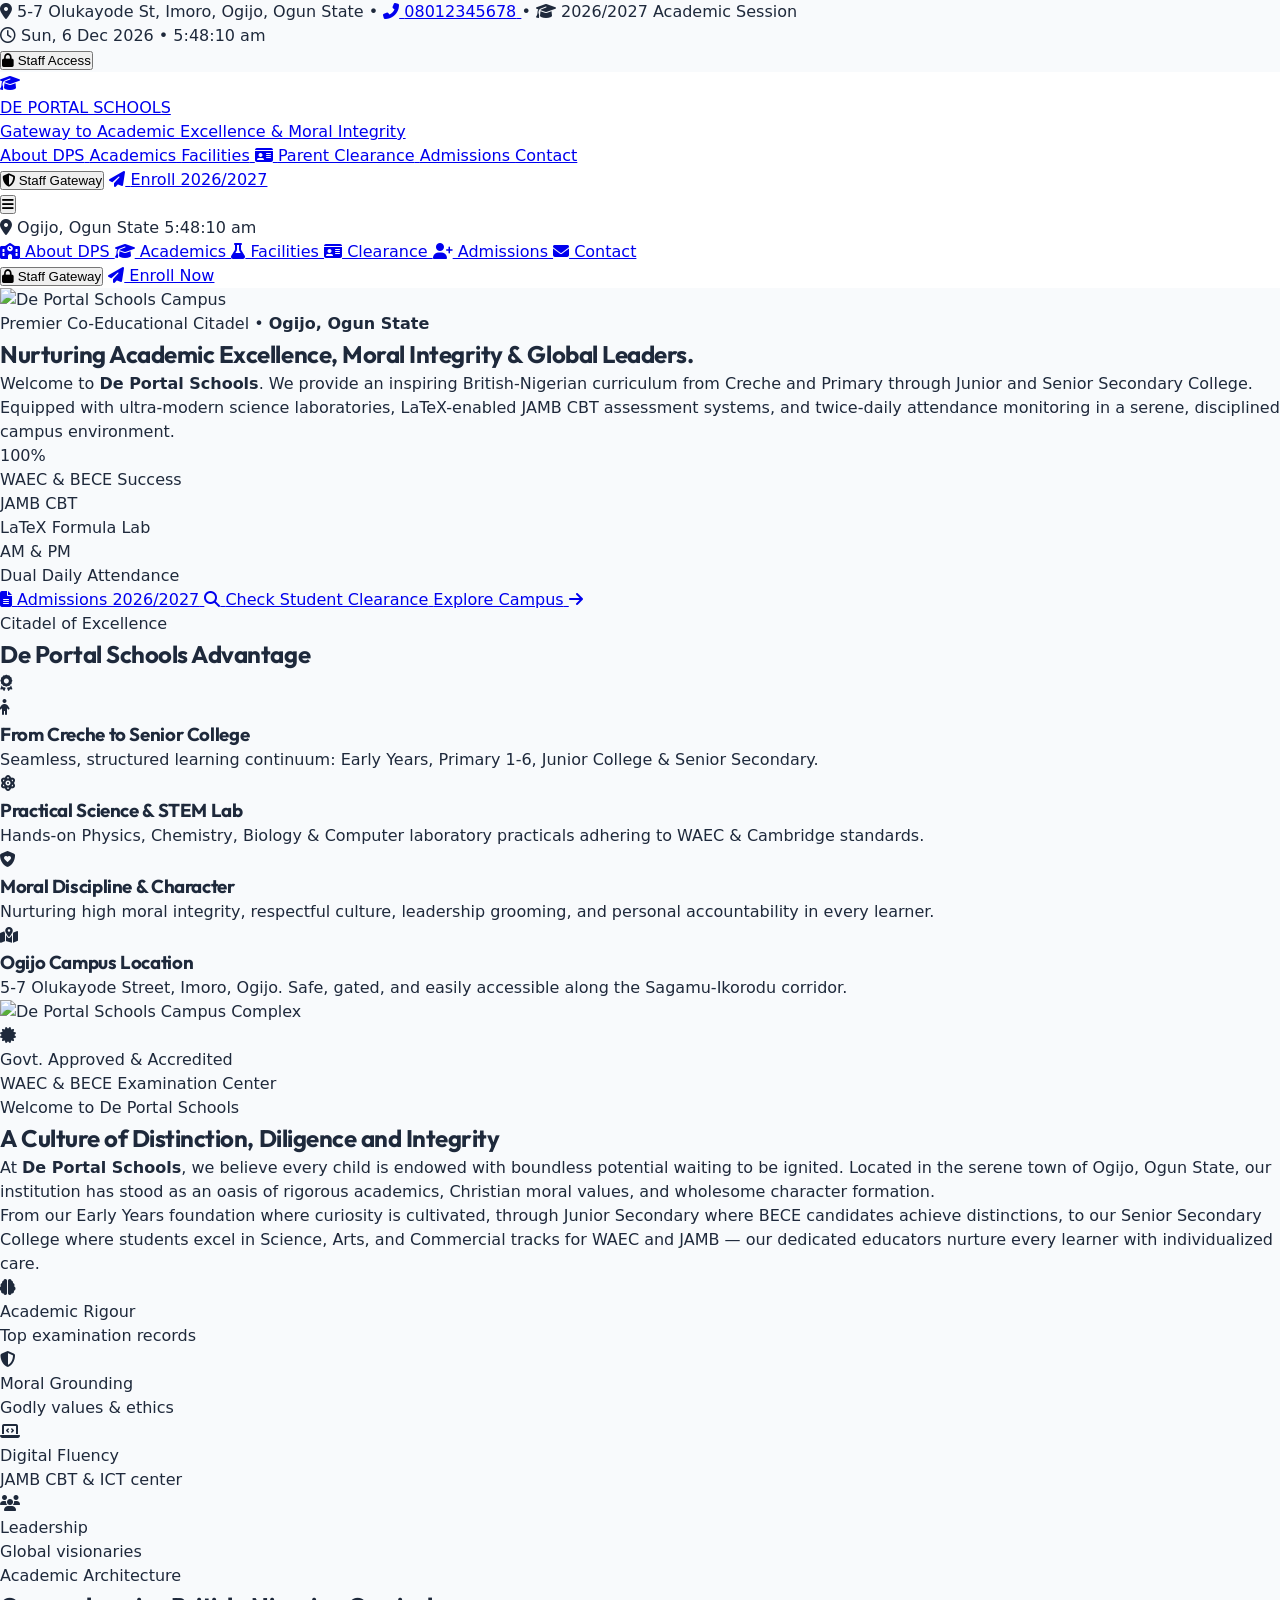
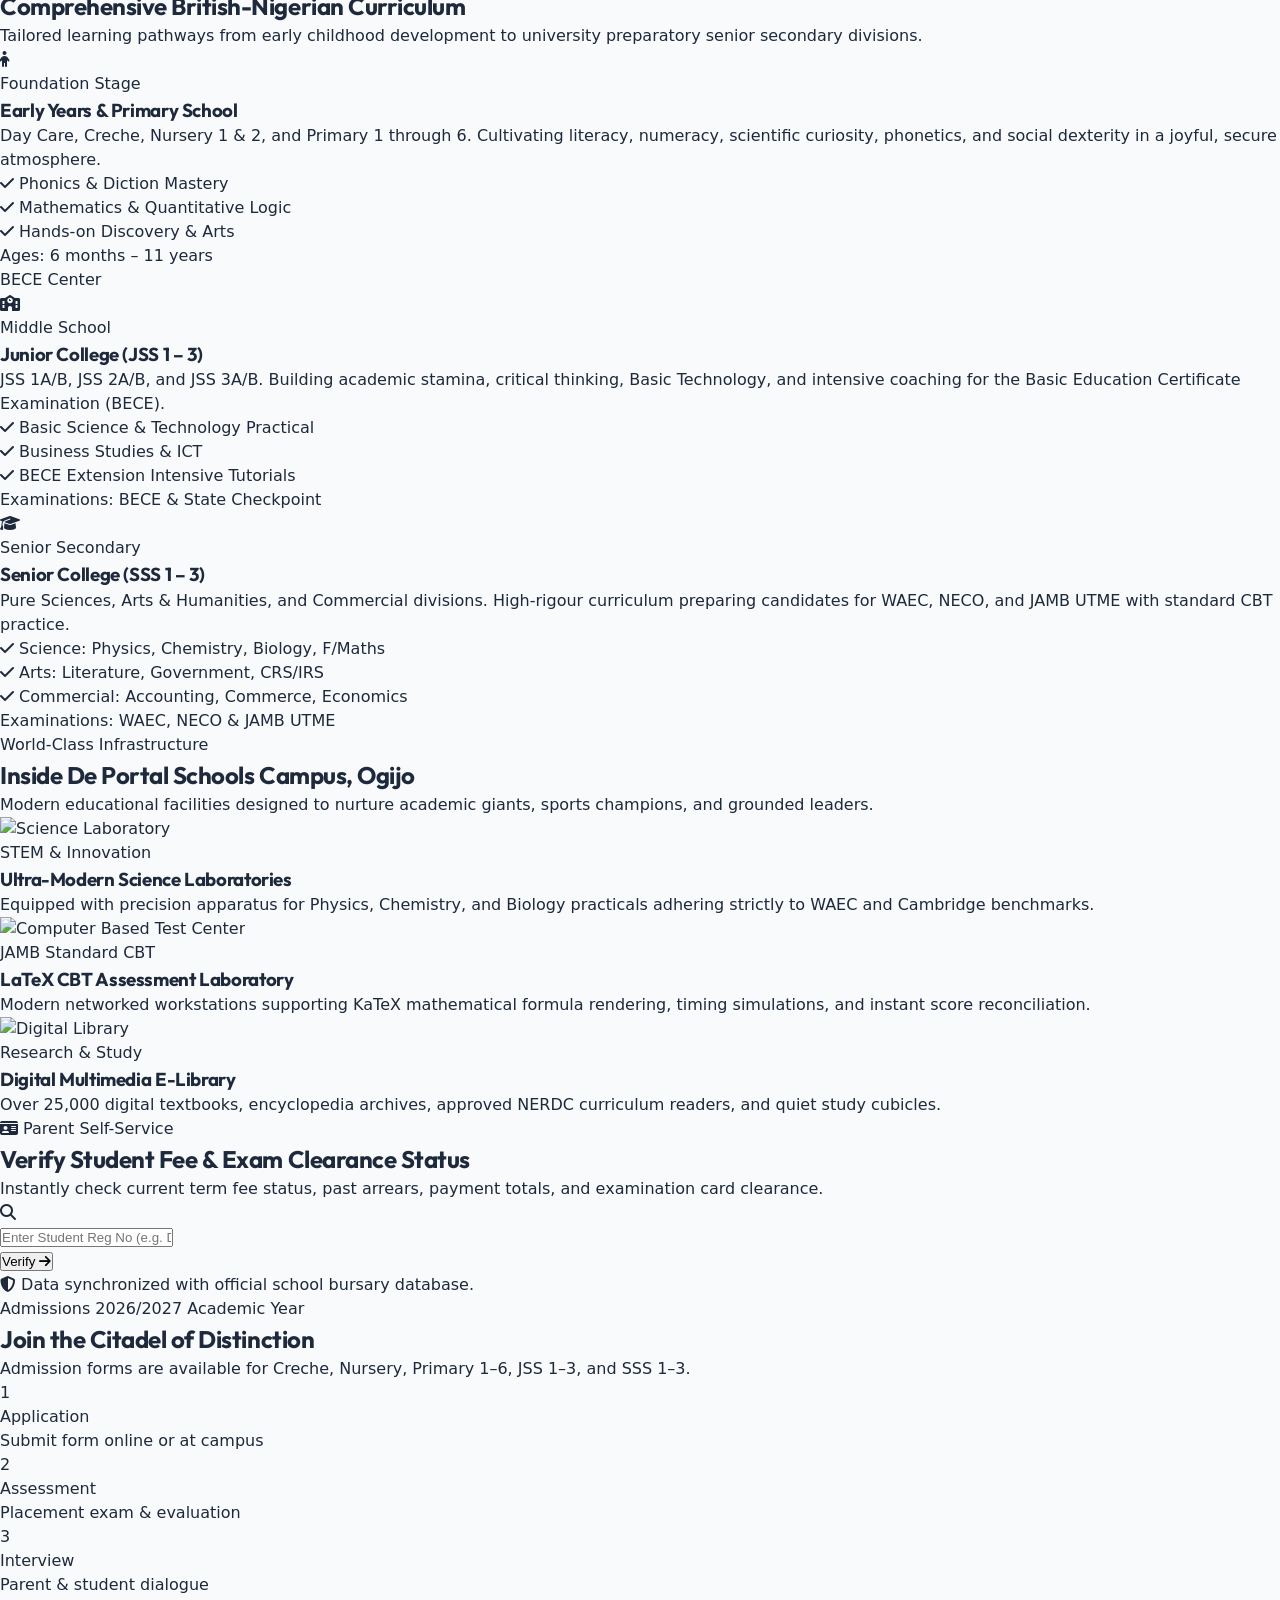
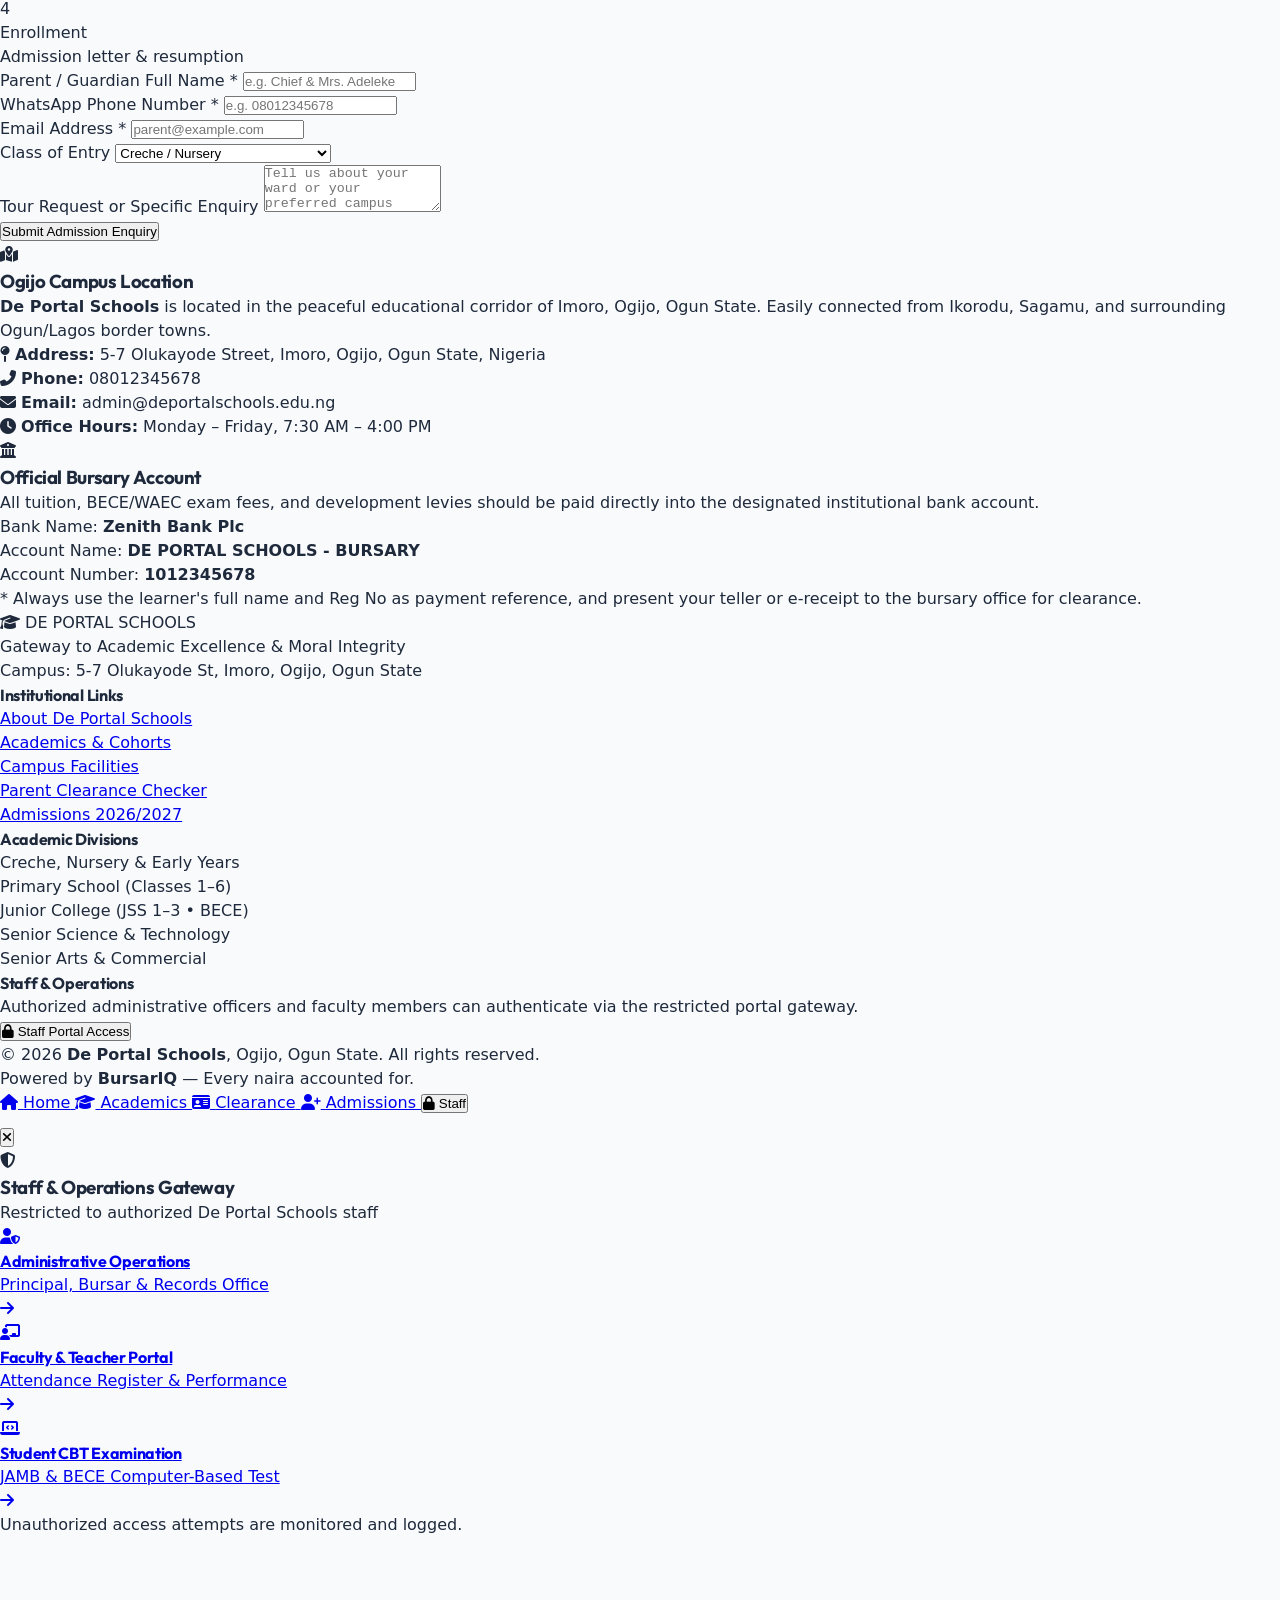
==== commit 58d47bee: "feat(learners): ingest 244 official DPS students with multi-section mapping, local auto-load, and Fi" ====
--- a/index.html
+++ b/index.html
@@ -1057,6 +1057,7 @@
   <!-- ═══════════════════════════════════════════════════════════════
        13. CLIENT SCRIPTS (Live Clock, Clearance, Enquiry, PWA)
        ═══════════════════════════════════════════════════════════════ -->
+  <script src="js/dps-students.js?v=20261122"></script>
   <script src="js/data.js"></script>
   <script>
     // Live Institutional Clock
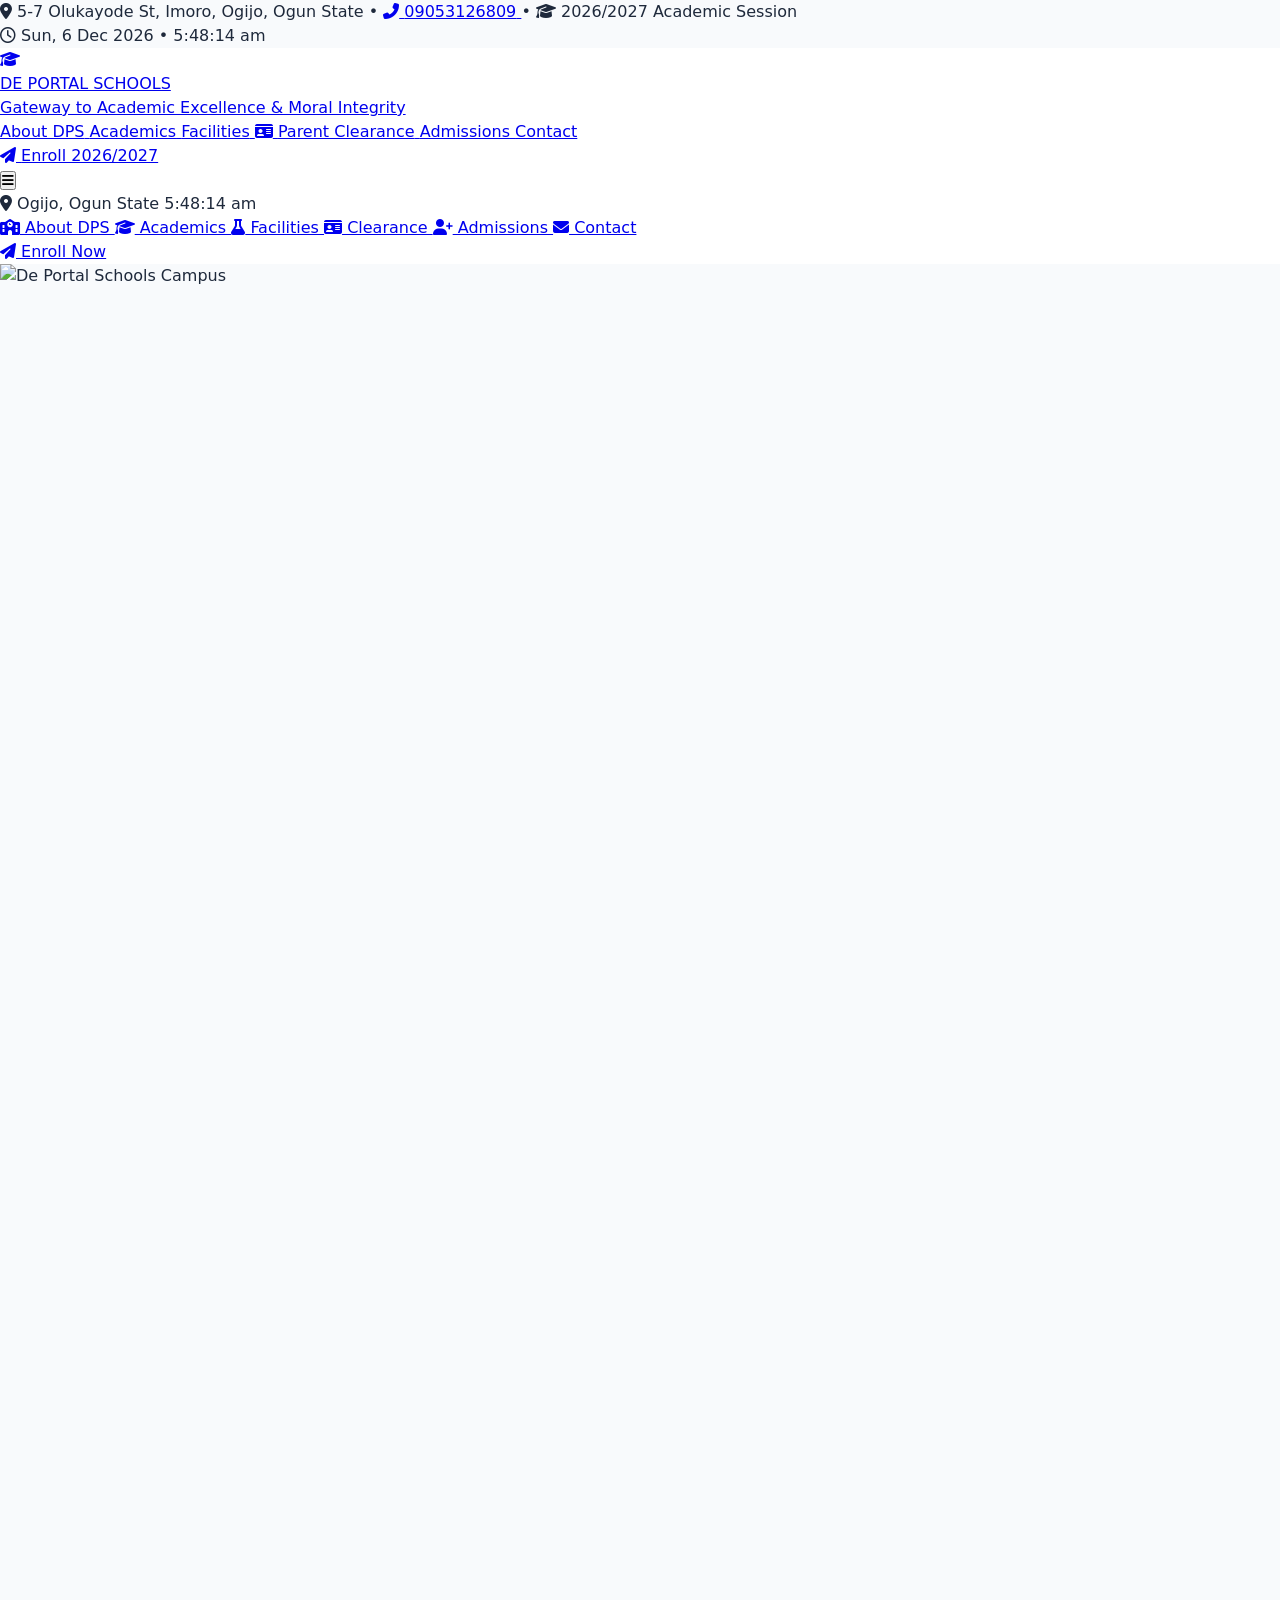
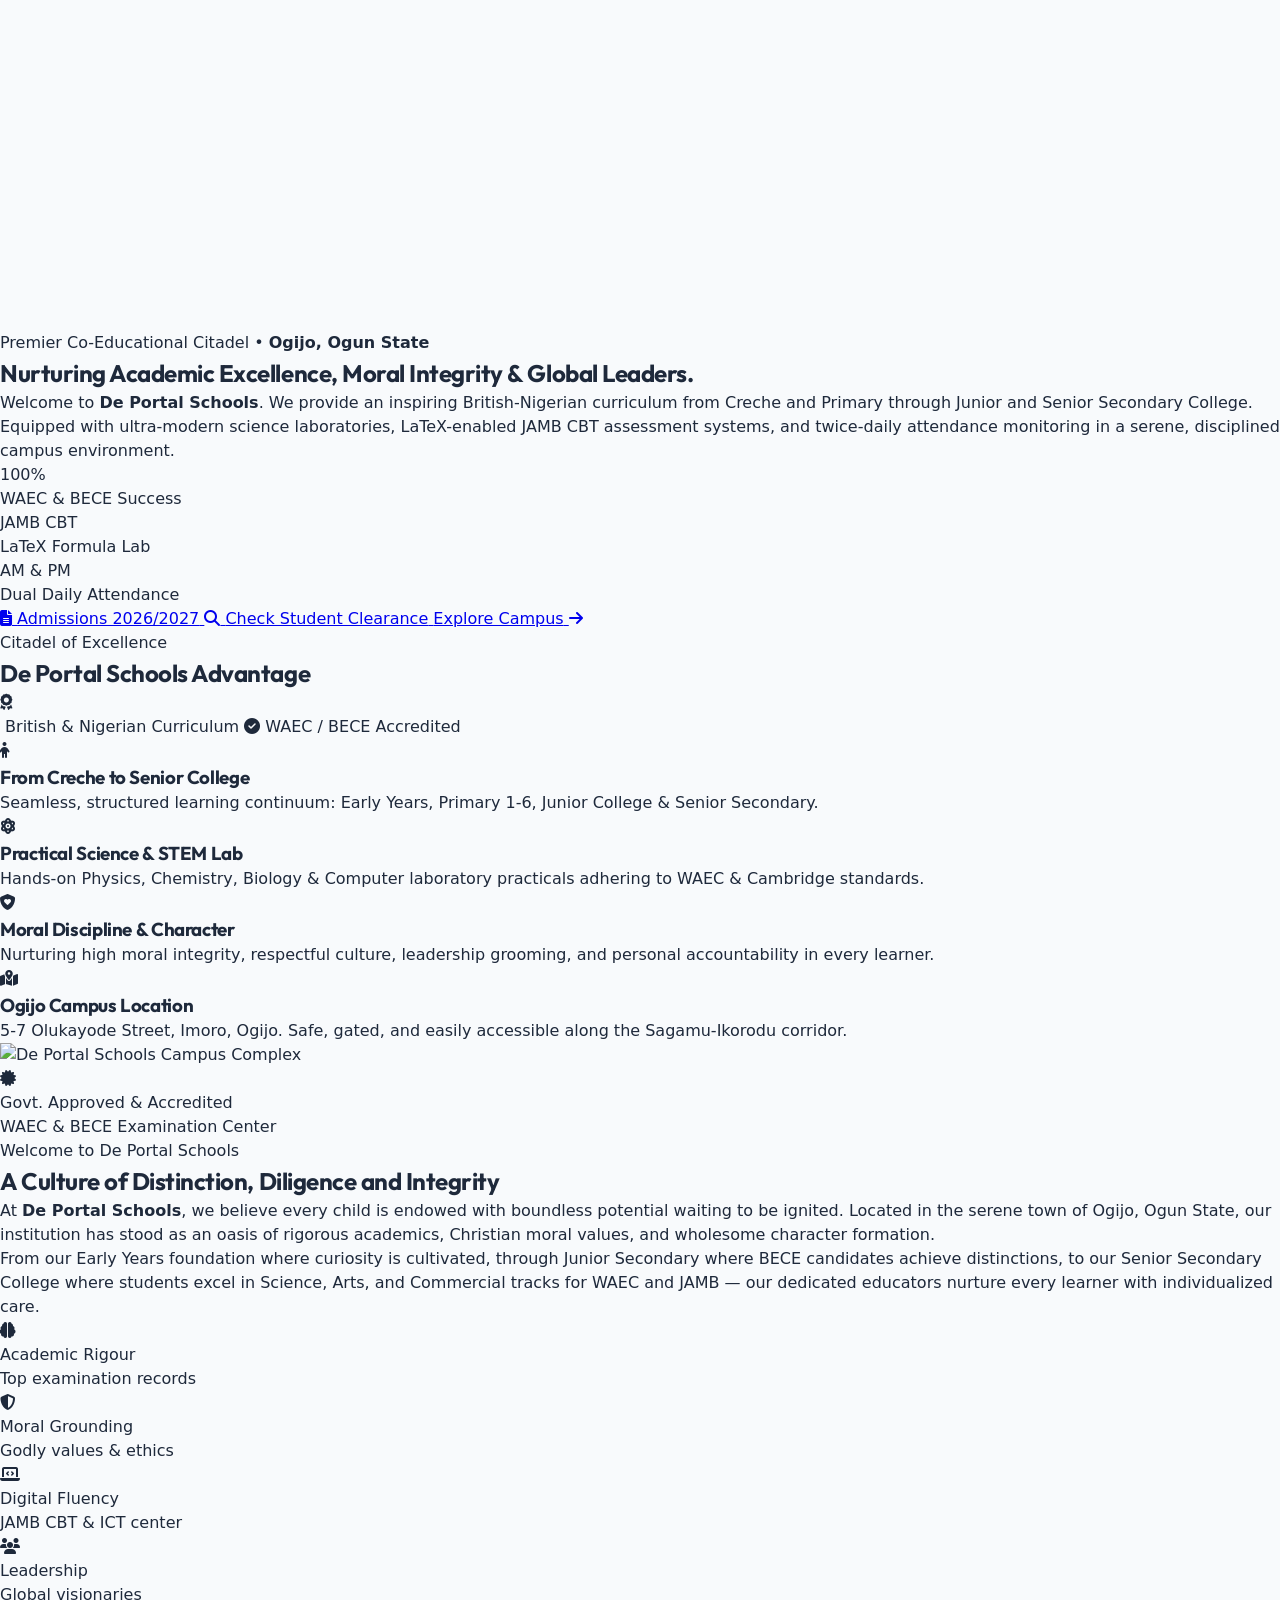
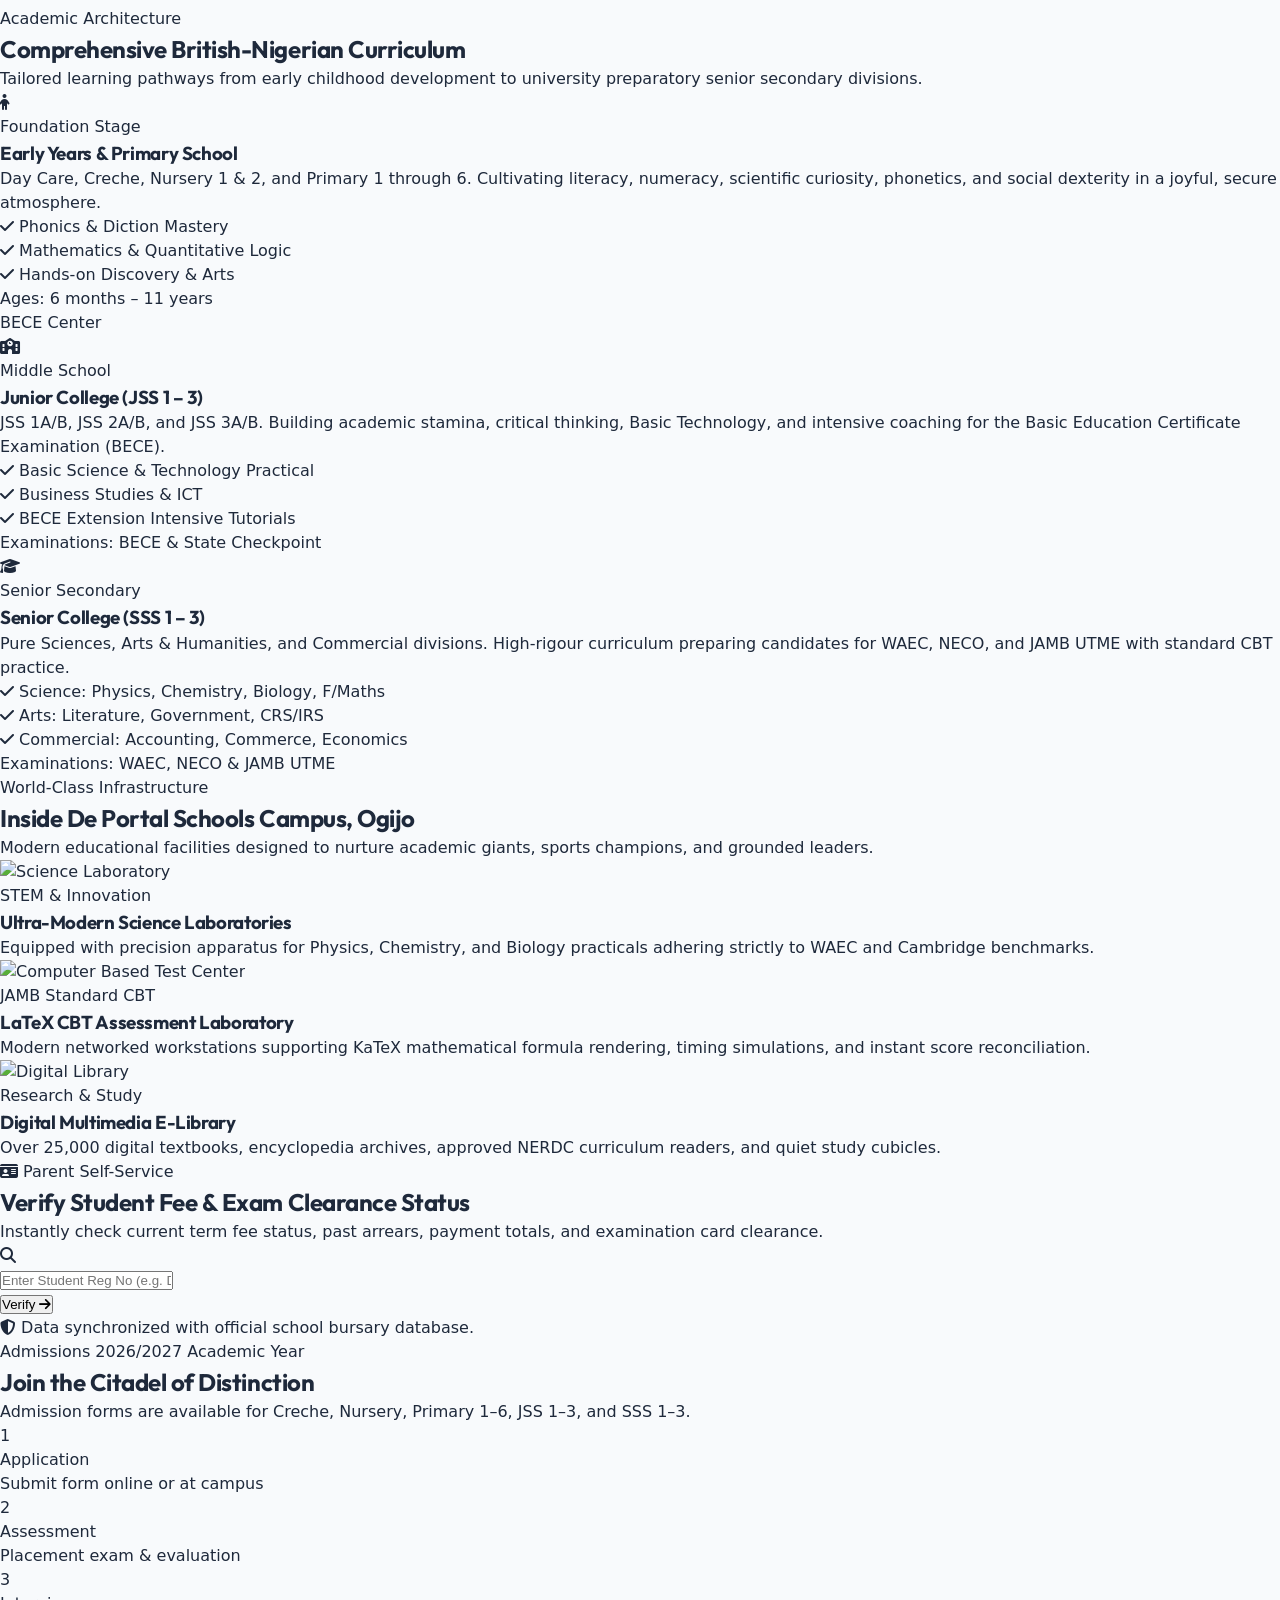
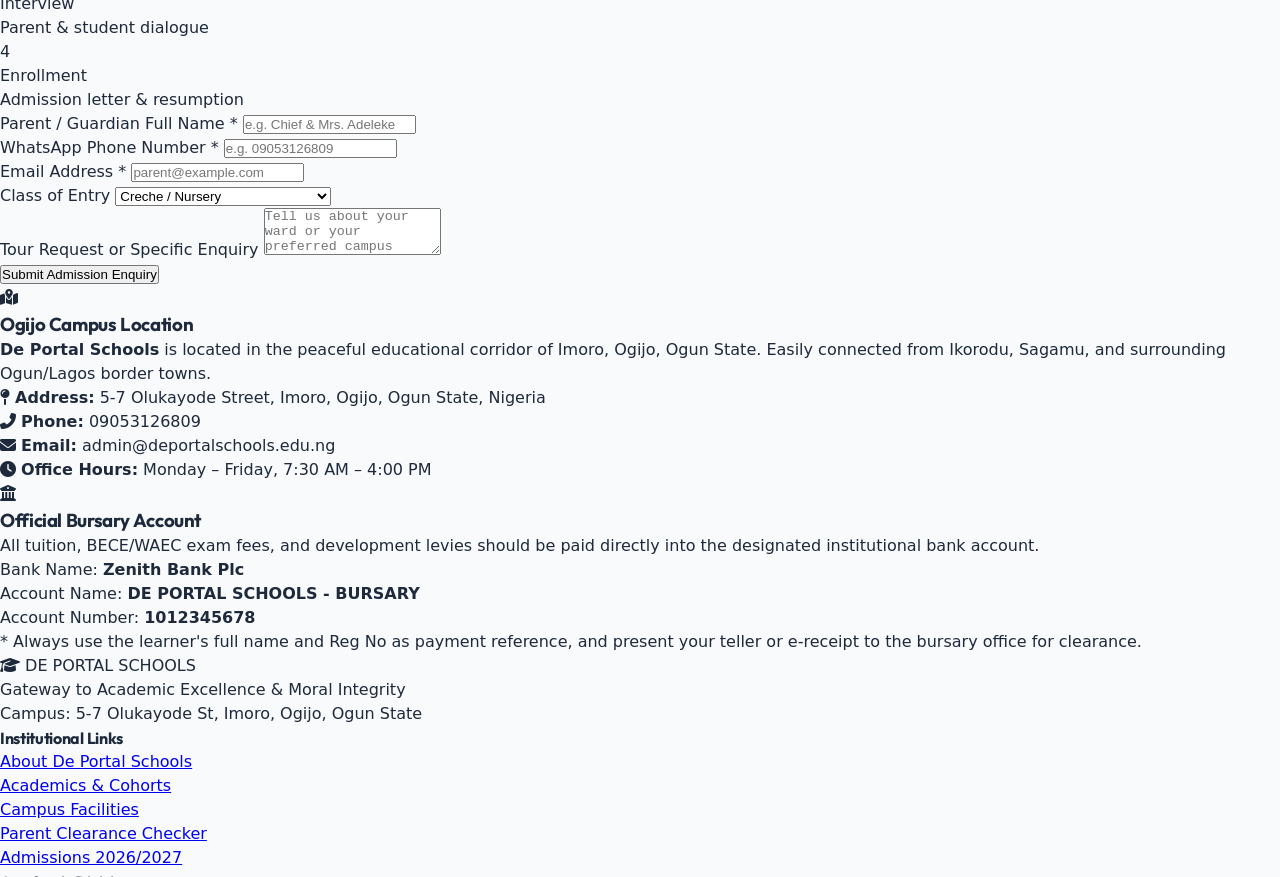
==== commit 0b26c0fc: "feat(portal): audit all buttons, upgrade universal 4-tier print, enhance mobile responsiveness, audi" ====
--- a/index.html
+++ b/index.html
@@ -68,6 +68,56 @@
       backdrop-filter: blur(16px);
       -webkit-backdrop-filter: blur(16px);
     }
+  
+    /* ════ Sophisticated 3D Animations & Kinetic Micro-Interactions ════ */
+    .hero-perspective {
+      perspective: 1200px;
+    }
+    .tilt-card-3d {
+      transform-style: preserve-3d;
+      transition: transform 0.25s cubic-bezier(0.2, 0, 0, 1), box-shadow 0.25s ease;
+      will-change: transform;
+    }
+    .tilt-card-3d:hover {
+      box-shadow: 0 30px 60px -15px rgba(2, 132, 199, 0.25), 0 0 20px rgba(56, 189, 248, 0.15);
+    }
+    .tilt-card-inner {
+      transform: translateZ(28px);
+    }
+    .floating-3d-badge {
+      animation: floatBadge 4s ease-in-out infinite alternate;
+      will-change: transform;
+    }
+    .floating-3d-badge-alt {
+      animation: floatBadgeAlt 5s ease-in-out infinite alternate;
+      will-change: transform;
+    }
+    @keyframes floatBadge {
+      0% { transform: translateY(0px) rotate(0deg) translateZ(10px); }
+      100% { transform: translateY(-8px) rotate(1.5deg) translateZ(25px); }
+    }
+    @keyframes floatBadgeAlt {
+      0% { transform: translateY(0px) rotate(0deg) translateZ(15px); }
+      100% { transform: translateY(9px) rotate(-1.5deg) translateZ(30px); }
+    }
+    .mesh-gradient-bg {
+      background: radial-gradient(circle at 20% 30%, rgba(2, 132, 199, 0.18) 0%, transparent 45%),
+                  radial-gradient(circle at 80% 70%, rgba(16, 185, 129, 0.15) 0%, transparent 45%),
+                  radial-gradient(circle at 50% 50%, rgba(245, 158, 11, 0.08) 0%, transparent 55%);
+    }
+    .glow-ring {
+      position: absolute;
+      border-radius: 50%;
+      pointer-events: none;
+      filter: blur(40px);
+      opacity: 0.35;
+      animation: pulseGlow 6s ease-in-out infinite alternate;
+    }
+    @keyframes pulseGlow {
+      0% { opacity: 0.25; transform: scale(0.95); }
+      100% { opacity: 0.45; transform: scale(1.08); }
+    }
+
   </style>
 
   <link rel="manifest" href="manifest.json">
@@ -85,9 +135,9 @@
           <span>5-7 Olukayode St, Imoro, Ogijo, Ogun State</span>
         </span>
         <span class="text-slate-700">&bull;</span>
-        <a href="tel:08012345678" class="flex items-center gap-1.5 hover:text-white transition">
+        <a href="tel:09053126809" class="flex items-center gap-1.5 hover:text-white transition">
           <i class="fas fa-phone-alt text-emerald-400"></i>
-          <span>08012345678</span>
+          <span>09053126809</span>
         </a>
         <span class="text-slate-700">&bull;</span>
         <span class="text-sky-300 font-semibold flex items-center gap-1.5">
@@ -96,23 +146,15 @@
         </span>
       </div>
 
-      <!-- Live Clock & Staff Modal Trigger -->
-      <div class="flex items-center space-x-4">
-        <div class="flex items-center gap-1.5 text-sky-300 bg-slate-800/80 px-2.5 py-0.5 rounded border border-slate-700 font-mono text-[11px]">
-          <i class="far fa-clock text-sky-400"></i>
-          <span id="top-clock-time">--:--:--</span>
-        </div>
-        <button 
-          type="button"
-          onclick="openStaffGatewayModal()"
-          class="text-xs font-semibold text-slate-300 hover:text-white flex items-center gap-1 bg-slate-800 hover:bg-slate-700 px-2.5 py-1 rounded-lg border border-slate-700 transition cursor-pointer"
-        >
-          <i class="fas fa-lock text-amber-400"></i>
-          <span>Staff Access</span>
-        </button>
-      </div>
-    </div>
-  </aside>
+      <!-- Live Clock -->
+        <div class="flex items-center space-x-4">
+          <div class="flex items-center gap-1.5 text-sky-300 bg-slate-800/80 px-2.5 py-0.5 rounded border border-slate-700 font-mono text-[11px]">
+            <i class="far fa-clock text-sky-400"></i>
+            <span id="top-clock-time">--:--:--</span>
+          </div>
+        </div>
+      </div>
+    </aside>
 
   <!-- ═══════════════════════════════════════════════════════════════
        2. PRIMARY BRAND HEADER & NAVIGATION
@@ -160,14 +202,6 @@
 
       <!-- Action Buttons (Desktop) -->
       <div class="hidden lg:flex items-center space-x-3">
-        <button 
-          type="button"
-          onclick="openStaffGatewayModal()"
-          class="px-3.5 py-2 rounded-xl text-xs font-bold text-slate-700 bg-slate-100 hover:bg-slate-200 border border-slate-300 transition flex items-center gap-1.5 cursor-pointer"
-        >
-          <i class="fas fa-shield-alt text-amber-500"></i>
-          <span>Staff Gateway</span>
-        </button>
         <a 
           href="#admissions" 
           class="px-4 py-2.5 rounded-xl font-bold text-xs text-white bg-gradient-to-r from-sky-600 to-sky-700 hover:from-sky-700 hover:to-sky-800 shadow-md shadow-sky-600/25 transition flex items-center gap-1.5"
@@ -221,13 +255,6 @@
         </a>
       </div>
       <div class="pt-2 flex gap-2">
-        <button 
-          type="button" 
-          onclick="toggleMobileDrawer(); openStaffGatewayModal();"
-          class="flex-1 py-2.5 rounded-xl text-xs font-bold text-slate-800 bg-slate-100 border border-slate-300 text-center flex items-center justify-center gap-1.5"
-        >
-          <i class="fas fa-lock text-amber-500"></i> Staff Gateway
-        </button>
         <a 
           href="#admissions" 
           onclick="toggleMobileDrawer()" 
@@ -254,7 +281,15 @@
       <div class="absolute inset-0 bg-[radial-gradient(#38bdf8_1px,transparent_1px)] [background-size:24px_24px] opacity-15"></div>
     </div>
 
-    <div class="relative z-10 max-w-7xl mx-auto px-4 sm:px-6 lg:px-8 py-16 sm:py-20 w-full">
+        <!-- Sophisticated Kinetic 3D Portal Canvas -->
+    <canvas id="hero-3d-canvas" class="absolute inset-0 z-[1] w-full h-full pointer-events-none opacity-60"></canvas>
+    
+    <!-- Ambient 3D Glowing Orbs -->
+    <div class="glow-ring w-96 h-96 bg-sky-500 -top-20 -left-20 z-[2]"></div>
+    <div class="glow-ring w-80 h-80 bg-emerald-500 -bottom-20 -right-20 z-[2]"></div>
+    <div class="glow-ring w-72 h-72 bg-amber-500 top-1/2 left-1/2 -translate-x-1/2 -translate-y-1/2 z-[2] opacity-20"></div>
+
+    <div class="relative z-10 max-w-7xl mx-auto px-4 sm:px-6 lg:px-8 py-16 sm:py-20 w-full hero-perspective">
       <div class="grid grid-cols-1 lg:grid-cols-12 gap-12 items-center">
         
         <!-- Left: School Vision, Mission & Calls to Action -->
@@ -316,7 +351,7 @@
 
         <!-- Right: Institutional Highlights Card -->
         <div class="lg:col-span-5">
-          <div class="bg-slate-900/90 backdrop-blur-xl border border-slate-800 p-6 sm:p-8 rounded-3xl shadow-2xl space-y-4">
+          <div class="bg-slate-900/90 backdrop-blur-xl border border-slate-800/80 p-6 sm:p-8 rounded-3xl shadow-2xl space-y-4 tilt-card-3d" id="hero-tilt-card">
             <div class="flex items-center justify-between border-b border-slate-800 pb-3">
               <div>
                 <span class="text-[10px] font-black text-sky-400 uppercase tracking-widest">Citadel of Excellence</span>
@@ -325,6 +360,16 @@
               <div class="w-10 h-10 rounded-xl bg-sky-500/20 text-sky-400 flex items-center justify-center text-lg font-bold">
                 <i class="fas fa-award"></i>
               </div>
+            </div>
+
+                        <!-- Floating 3D Micro-Pill -->
+            <div class="flex items-center justify-between gap-2 pt-1">
+              <span class="floating-3d-badge inline-flex items-center gap-1.5 px-3 py-1 rounded-full bg-sky-500/10 border border-sky-400/30 text-sky-300 text-[11px] font-bold shadow-sm">
+                <i class="fas fa-sparkles text-sky-400"></i> British &amp; Nigerian Curriculum
+              </span>
+              <span class="floating-3d-badge-alt inline-flex items-center gap-1.5 px-3 py-1 rounded-full bg-emerald-500/10 border border-emerald-400/30 text-emerald-300 text-[11px] font-bold shadow-sm">
+                <i class="fas fa-check-circle text-emerald-400"></i> WAEC / BECE Accredited
+              </span>
             </div>
 
             <!-- Advantage 1 -->
@@ -756,7 +801,7 @@
             </div>
             <div>
               <label class="block text-xs font-semibold text-slate-700 mb-1" for="enqPhone">WhatsApp Phone Number *</label>
-              <input type="tel" id="enqPhone" required placeholder="e.g. 08012345678" class="w-full p-3.5 rounded-xl border border-slate-200 text-xs focus:ring-2 focus:ring-sky-200 focus:outline-none">
+              <input type="tel" id="enqPhone" required placeholder="e.g. 09053126809" class="w-full p-3.5 rounded-xl border border-slate-200 text-xs focus:ring-2 focus:ring-sky-200 focus:outline-none">
             </div>
           </div>
 
@@ -820,7 +865,7 @@
             </div>
             <div class="flex items-center gap-2.5">
               <i class="fas fa-phone-alt text-emerald-600"></i>
-              <span><strong>Phone:</strong> 08012345678</span>
+              <span><strong>Phone:</strong> 09053126809</span>
             </div>
             <div class="flex items-center gap-2.5">
               <i class="fas fa-envelope text-indigo-600"></i>
@@ -918,60 +963,38 @@
           </p>
           <button 
             type="button" 
-            onclick="openStaffGatewayModal()"
-            class="px-4 py-2.5 rounded-xl bg-slate-900 hover:bg-slate-800 text-sky-400 hover:text-sky-300 border border-slate-700 text-xs font-bold transition flex items-center gap-2 cursor-pointer"
+            onclick="openStaffGatewayModal()" 
+            class="px-4 py-2.5 rounded-xl bg-slate-900 hover:bg-slate-800 text-sky-400 border border-slate-700 font-bold text-xs flex items-center gap-2 transition cursor-pointer shadow-sm"
           >
-            <i class="fas fa-lock text-amber-400"></i>
-            <span>Staff Portal Access</span>
+            <i class="fas fa-shield-alt text-sky-400"></i>
+            <span>Staff Gateway Access</span>
           </button>
         </div>
-      </div>
-
-      <!-- Bottom Bar -->
-      <div class="pt-8 border-t border-slate-900 flex flex-col sm:flex-row items-center justify-between text-[11px] text-slate-500 gap-3">
+
+      </div>
+
+      <!-- Footer Bottom Copyright & Quick Links -->
+      <div class="border-t border-slate-800 pt-6 flex flex-col sm:flex-row items-center justify-between gap-4 text-[11px] text-slate-500">
         <div>
-          &copy; 2026 <strong>De Portal Schools</strong>, Ogijo, Ogun State. All rights reserved.
-        </div>
-        <div class="flex items-center space-x-1.5 text-slate-400">
-          <span class="w-1.5 h-1.5 rounded-full bg-emerald-400"></span>
-          <span>Powered by <strong class="text-slate-300">BursarIQ</strong> &mdash; Every naira accounted for.</span>
+          &copy; 2026/2027 <span class="school-name-text font-semibold text-slate-400">DE PORTAL SCHOOLS</span>. All rights reserved.
+        </div>
+        <div class="flex items-center gap-4">
+          <a href="login.html" class="hover:text-slate-300 transition flex items-center gap-1">
+            <i class="fas fa-user-shield text-sky-400"></i> Admin Portal
+          </a>
+          <span class="text-slate-700">&bull;</span>
+          <a href="teacher-login.html" class="hover:text-slate-300 transition flex items-center gap-1">
+            <i class="fas fa-chalkboard-teacher text-emerald-400"></i> Teacher Portal
+          </a>
+          <span class="text-slate-700">&bull;</span>
+          <a href="cbt/index.html" class="hover:text-slate-300 transition flex items-center gap-1">
+            <i class="fas fa-laptop-code text-amber-400"></i> Student CBT
+          </a>
         </div>
       </div>
 
     </div>
   </footer>
-
-  <!-- ═══════════════════════════════════════════════════════════════
-       11. MOBILE BOTTOM APP BAR (iOS / Android Native Feel)
-       ═══════════════════════════════════════════════════════════════ -->
-  <div class="fixed bottom-0 inset-x-0 bg-white/95 backdrop-blur-md border-t border-slate-200 z-50 lg:hidden bottom-app-bar shadow-lg">
-    <div class="grid grid-cols-5 h-16 items-center text-center">
-      <a href="#hero" class="flex flex-col items-center justify-center text-slate-600 hover:text-sky-600 text-[10px] font-bold">
-        <i class="fas fa-home text-base mb-1 text-sky-600"></i>
-        <span>Home</span>
-      </a>
-      <a href="#academics" class="flex flex-col items-center justify-center text-slate-600 hover:text-sky-600 text-[10px] font-semibold">
-        <i class="fas fa-graduation-cap text-base mb-1"></i>
-        <span>Academics</span>
-      </a>
-      <a href="#clearance" class="flex flex-col items-center justify-center text-slate-600 hover:text-sky-600 text-[10px] font-semibold">
-        <i class="fas fa-id-card text-base mb-1 text-emerald-600"></i>
-        <span>Clearance</span>
-      </a>
-      <a href="#admissions" class="flex flex-col items-center justify-center text-slate-600 hover:text-sky-600 text-[10px] font-semibold">
-        <i class="fas fa-user-plus text-base mb-1 text-amber-600"></i>
-        <span>Admissions</span>
-      </a>
-      <button 
-        type="button" 
-        onclick="openStaffGatewayModal()" 
-        class="flex flex-col items-center justify-center text-slate-600 hover:text-sky-600 text-[10px] font-semibold cursor-pointer"
-      >
-        <i class="fas fa-lock text-base mb-1 text-purple-600"></i>
-        <span>Staff</span>
-      </button>
-    </div>
-  </div>
 
   <!-- ═══════════════════════════════════════════════════════════════
        12. STAFF PORTAL GATEWAY MODAL (Protected Authorized Access)
@@ -1217,5 +1240,221 @@
       });
     }
   </script>
+
+  <!-- ═══════════════════════════════════════════════════════════════
+       SOPHISTICATED 3D KINETIC PORTAL ENGINE (High-Performance Vanilla 3D)
+       ═══════════════════════════════════════════════════════════════ -->
+  <script>
+    (function() {
+      // 1. Kinetic 3D Canvas (Interconnected Portal Geometry)
+      const canvas = document.getElementById('hero-3d-canvas');
+      if (!canvas) return;
+      const ctx = canvas.getContext('2d');
+      let width, height, dpr;
+      let animFrameId;
+      let mouseX = 0, mouseY = 0, targetMouseX = 0, targetMouseY = 0;
+      let rotX = 0.2, rotY = 0, rotZ = 0;
+
+      function resize() {
+        dpr = Math.min(window.devicePixelRatio || 1, 2);
+        width = canvas.parentElement.offsetWidth;
+        height = canvas.parentElement.offsetHeight;
+        canvas.width = width * dpr;
+        canvas.height = height * dpr;
+        ctx.scale(dpr, dpr);
+        if (typeof rebuild3DGeometry === 'function') rebuild3DGeometry();
+      }
+      window.addEventListener('resize', resize, { passive: true });
+      resize();
+
+      // Mouse / Touch Parallax
+      window.addEventListener('mousemove', (e) => {
+        targetMouseX = (e.clientX / window.innerWidth - 0.5) * 1.2;
+        targetMouseY = (e.clientY / window.innerHeight - 0.5) * 1.2;
+      }, { passive: true });
+
+      // Generate 3D Rings & Vertices (Dynamically scaled on resize / orientation change)
+      const NODES_COUNT = 36;
+      const INNER_COUNT = 24;
+      let nodes = [];
+      let innerNodes = [];
+
+      function rebuild3DGeometry() {
+        const baseRadius = Math.max(120, Math.min(width, height) * 0.32);
+        const innerRadius = baseRadius * 0.55;
+        nodes = [];
+        for (let i = 0; i < NODES_COUNT; i++) {
+          const theta = (i / NODES_COUNT) * Math.PI * 2;
+          nodes.push({
+            x0: Math.cos(theta) * baseRadius,
+            y0: Math.sin(theta) * baseRadius,
+            z0: Math.sin(theta * 3) * 45,
+            size: 2.5 + (i % 3 === 0 ? 1.5 : 0.5),
+            color: i % 3 === 0 ? '#38bdf8' : (i % 3 === 1 ? '#34d399' : '#fbbf24')
+          });
+        }
+        innerNodes = [];
+        for (let i = 0; i < INNER_COUNT; i++) {
+          const phi = (i / INNER_COUNT) * Math.PI * 2;
+          innerNodes.push({
+            x0: Math.cos(phi) * innerRadius,
+            y0: 0,
+            z0: Math.sin(phi) * innerRadius,
+            size: 2,
+            color: i % 2 === 0 ? '#38bdf8' : '#a7f3d0'
+          });
+        }
+      }
+
+      function project3D(x, y, z, cx, cy) {
+        const fov = 420;
+        const scale = fov / (fov + z);
+        return {
+          x: cx + x * scale,
+          y: cy + y * scale,
+          scale: scale,
+          visible: z > -fov
+        };
+      }
+
+      let isHeroVisible = true;
+      if ('IntersectionObserver' in window) {
+        const heroSection = document.getElementById('hero');
+        const observer = new IntersectionObserver((entries) => {
+          isHeroVisible = entries[0].isIntersecting;
+          if (isHeroVisible && !animFrameId) render();
+        }, { threshold: 0.05 });
+        if (heroSection) observer.observe(heroSection);
+      }
+
+      function render() {
+        if (!isHeroVisible) {
+          animFrameId = null;
+          return;
+        }
+
+        ctx.clearRect(0, 0, width, height);
+
+        // Smooth mouse inertia
+        mouseX += (targetMouseX - mouseX) * 0.05;
+        mouseY += (targetMouseY - mouseY) * 0.05;
+
+        // Rotation increments
+        rotY += 0.0035;
+        rotX = 0.25 + mouseY * 0.35;
+        rotZ = mouseX * 0.25;
+
+        const cx = width > 1024 ? width * 0.65 : width * 0.5;
+        const cy = height * 0.48;
+
+        const cosY = Math.cos(rotY), sinY = Math.sin(rotY);
+        const cosX = Math.cos(rotX), sinX = Math.sin(rotX);
+        const cosZ = Math.cos(rotZ), sinZ = Math.sin(rotZ);
+
+        function transformPoint(p) {
+          // Y-axis rotation
+          let x1 = p.x0 * cosY - p.z0 * sinY;
+          let z1 = p.x0 * sinY + p.z0 * cosY;
+          let y1 = p.y0;
+
+          // X-axis rotation
+          let y2 = y1 * cosX - z1 * sinX;
+          let z2 = y1 * sinX + z1 * cosX;
+          let x2 = x1;
+
+          // Z-axis rotation
+          let x3 = x2 * cosZ - y2 * sinZ;
+          let y3 = x2 * sinZ + y2 * cosZ;
+          let z3 = z2;
+
+          return { x: x3, y: y3, z: z3 };
+        }
+
+        // Draw connections for primary ring
+        const projectedNodes = nodes.map(n => {
+          const t = transformPoint(n);
+          return { ...n, p: project3D(t.x, t.y, t.z, cx, cy), z: t.z };
+        });
+
+        // Soft connective lines
+        ctx.lineWidth = 1;
+        for (let i = 0; i < projectedNodes.length; i++) {
+          const a = projectedNodes[i];
+          const b = projectedNodes[(i + 1) % projectedNodes.length];
+          if (a.p.visible && b.p.visible) {
+            const alpha = Math.max(0.08, Math.min(0.45, (a.z + 120) / 240));
+            ctx.strokeStyle = `rgba(56, 189, 248, ${alpha})`;
+            ctx.beginPath();
+            ctx.moveTo(a.p.x, a.p.y);
+            ctx.lineTo(b.p.x, b.p.y);
+            ctx.stroke();
+
+            // Connect to cross-opposites for geometric lattice
+            if (i % 3 === 0) {
+              const cross = projectedNodes[(i + 12) % projectedNodes.length];
+              ctx.strokeStyle = `rgba(16, 185, 129, ${alpha * 0.6})`;
+              ctx.beginPath();
+              ctx.moveTo(a.p.x, a.p.y);
+              ctx.lineTo(cross.p.x, cross.p.y);
+              ctx.stroke();
+            }
+          }
+        }
+
+        // Draw Nodes
+        projectedNodes.forEach(n => {
+          if (!n.p.visible) return;
+          const alpha = Math.max(0.2, Math.min(0.9, (n.z + 120) / 240));
+          ctx.fillStyle = n.color;
+          ctx.globalAlpha = alpha;
+          ctx.beginPath();
+          ctx.arc(n.p.x, n.p.y, n.size * n.p.scale, 0, Math.PI * 2);
+          ctx.fill();
+        });
+
+        // Inner Gyroscope Ring
+        const projectedInner = innerNodes.map(n => {
+          const t = transformPoint(n);
+          return { ...n, p: project3D(t.x, t.y, t.z, cx, cy), z: t.z };
+        });
+
+        ctx.strokeStyle = 'rgba(245, 158, 11, 0.25)';
+        for (let i = 0; i < projectedInner.length; i++) {
+          const a = projectedInner[i];
+          const b = projectedInner[(i + 1) % projectedInner.length];
+          if (a.p.visible && b.p.visible) {
+            ctx.beginPath();
+            ctx.moveTo(a.p.x, a.p.y);
+            ctx.lineTo(b.p.x, b.p.y);
+            ctx.stroke();
+          }
+        }
+
+        ctx.globalAlpha = 1.0;
+        animFrameId = requestAnimationFrame(render);
+      }
+      render();
+
+      // 2. Interactive 3D Card Tilt Engine
+      const tiltCard = document.getElementById('hero-tilt-card');
+      if (tiltCard && window.matchMedia('(hover: hover)').matches) {
+        tiltCard.addEventListener('mousemove', (e) => {
+          const rect = tiltCard.getBoundingClientRect();
+          const x = e.clientX - rect.left;
+          const y = e.clientY - rect.top;
+          const centerX = rect.width / 2;
+          const centerY = rect.height / 2;
+          const rotateX = ((y - centerY) / centerY) * -9;
+          const rotateY = ((x - centerX) / centerX) * 9;
+          tiltCard.style.transform = `perspective(1000px) rotateX(${rotateX.toFixed(2)}deg) rotateY(${rotateY.toFixed(2)}deg) scale3d(1.02, 1.02, 1.02)`;
+        });
+
+        tiltCard.addEventListener('mouseleave', () => {
+          tiltCard.style.transform = 'perspective(1000px) rotateX(0deg) rotateY(0deg) scale3d(1, 1, 1)';
+        });
+      }
+    })();
+  </script>
+
 </body>
 </html>
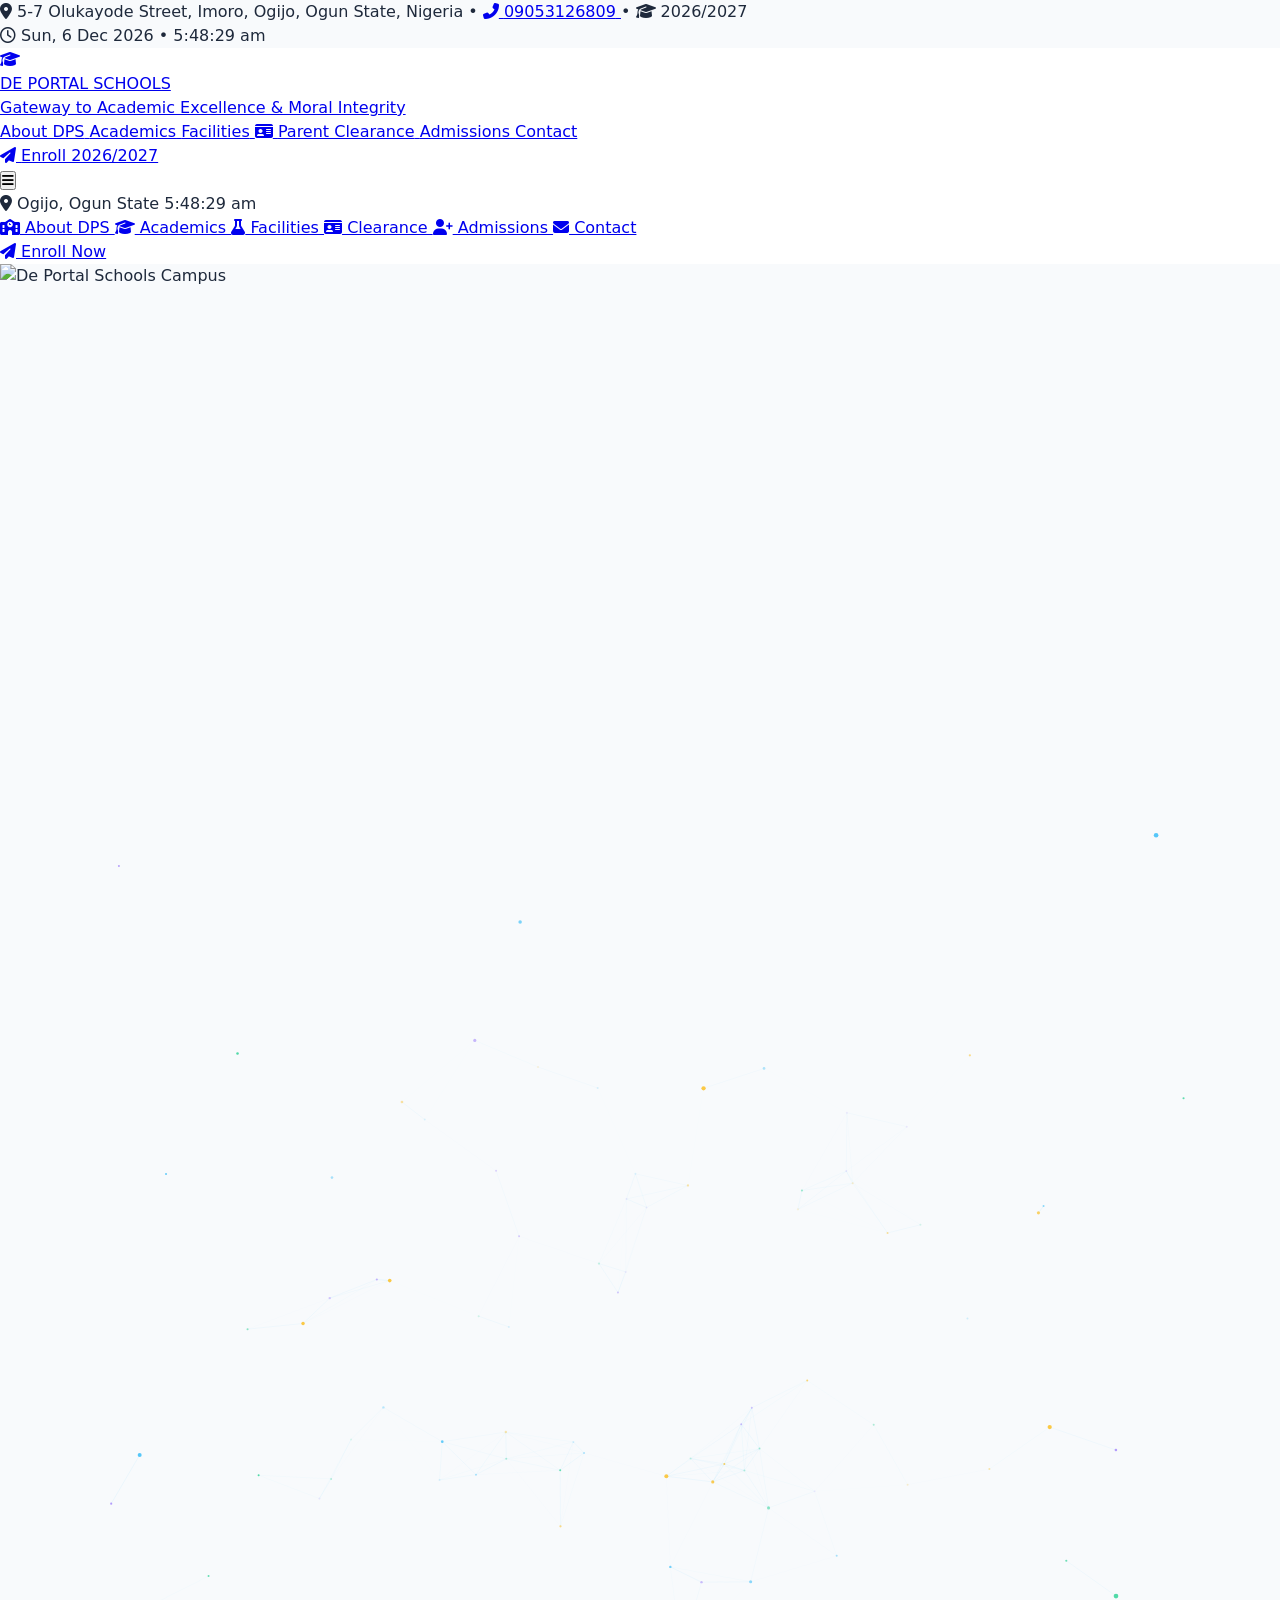
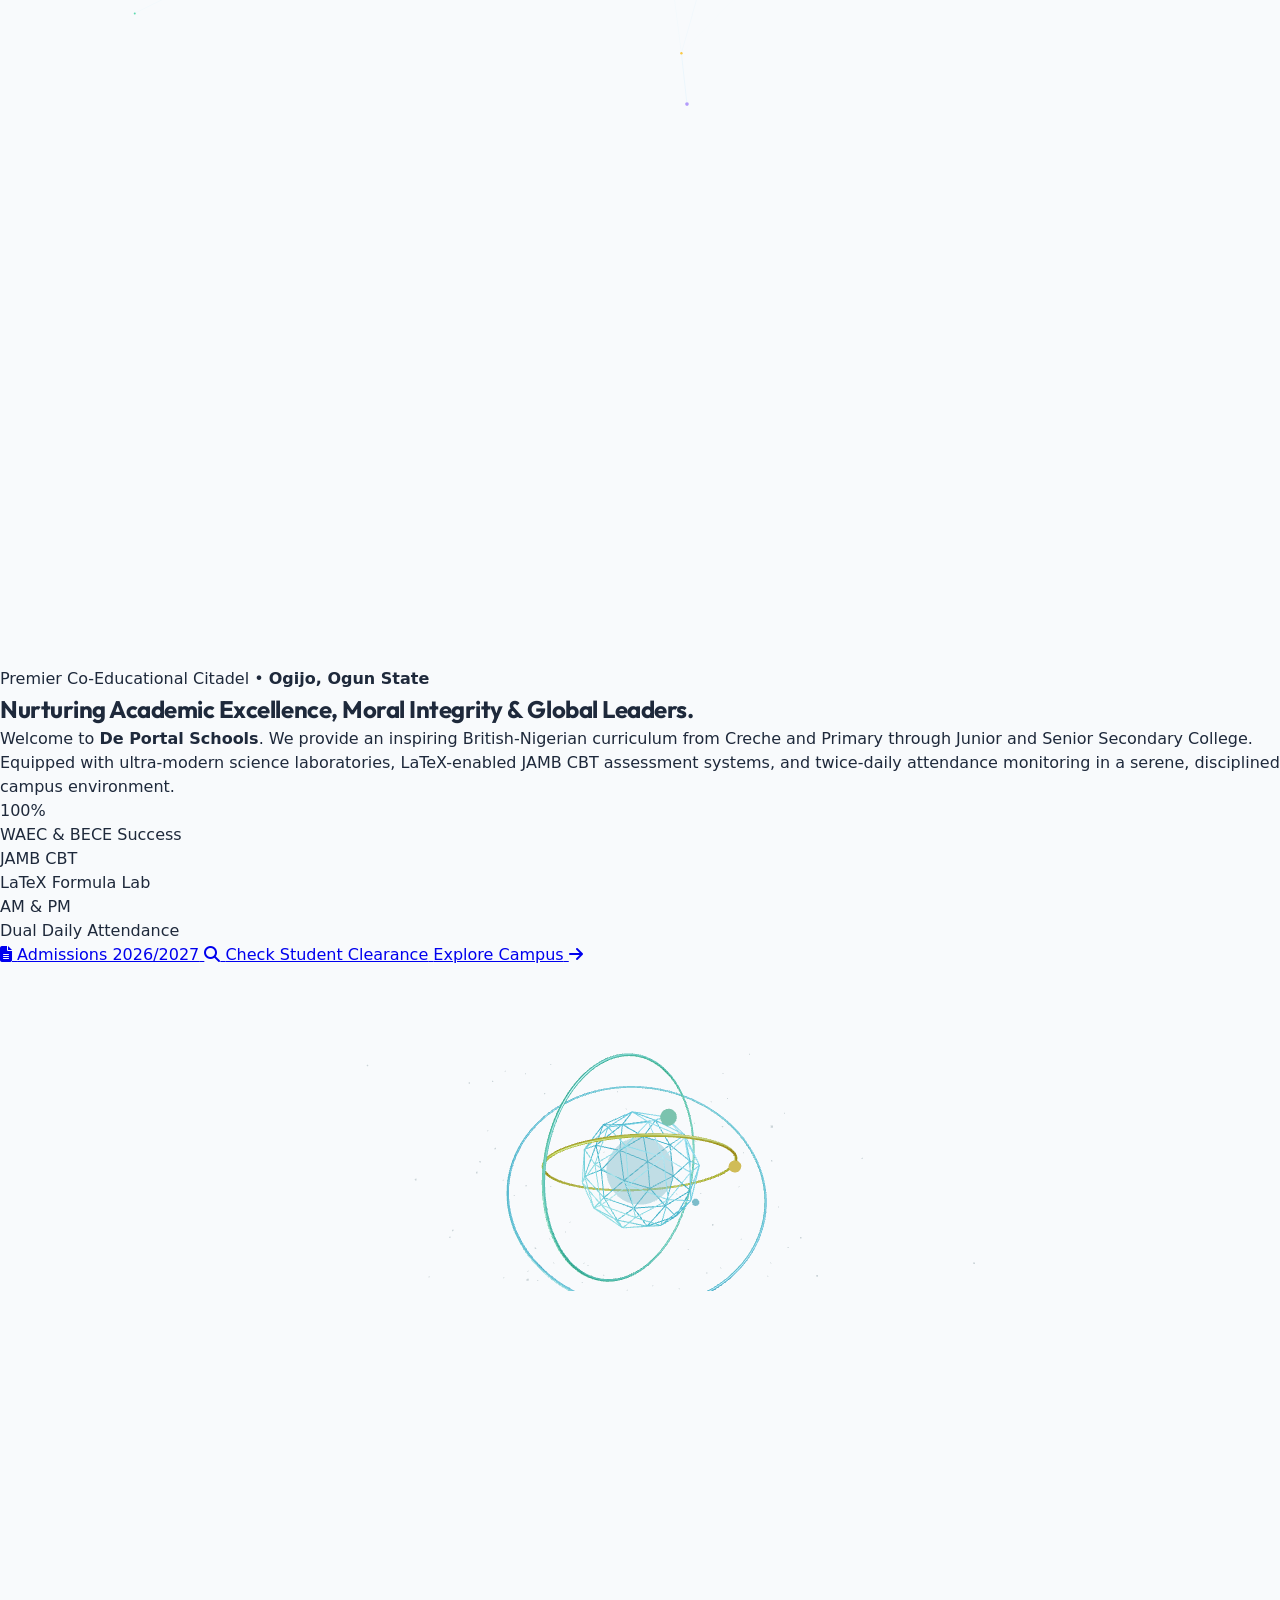
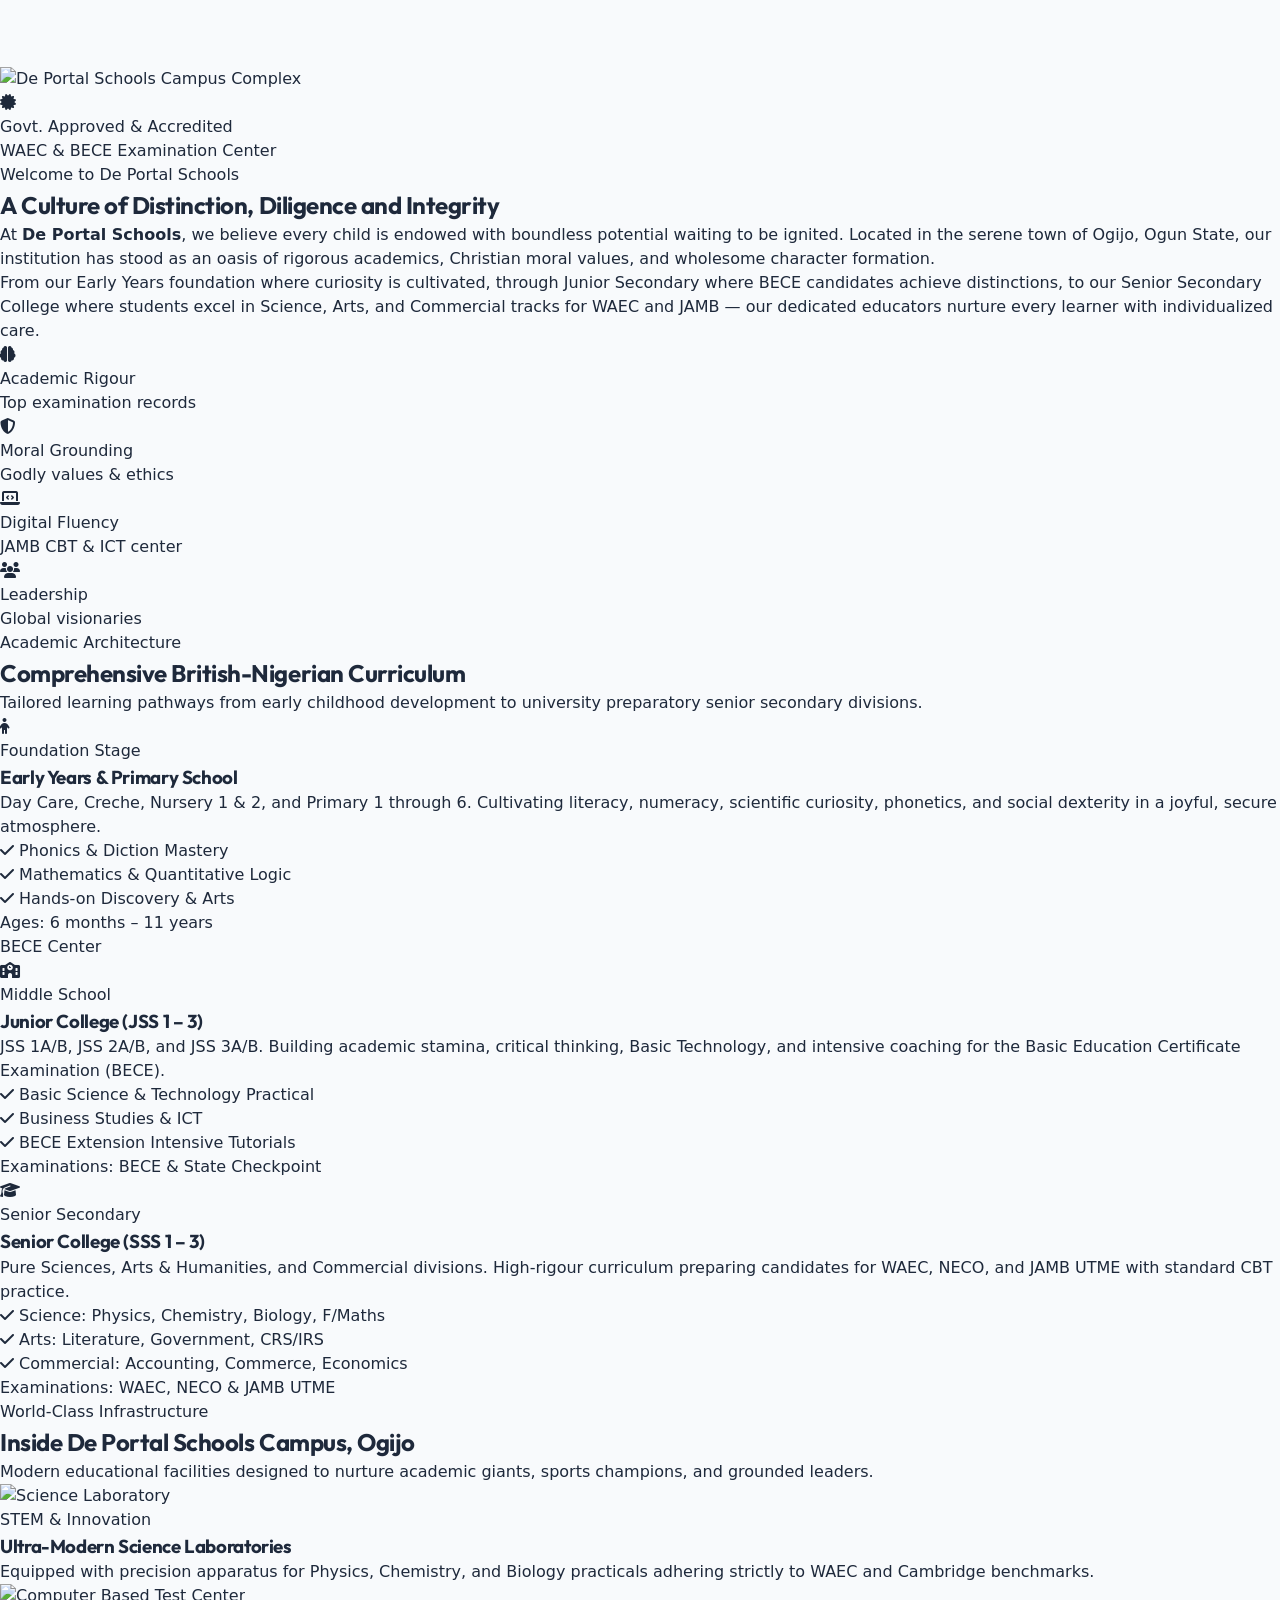
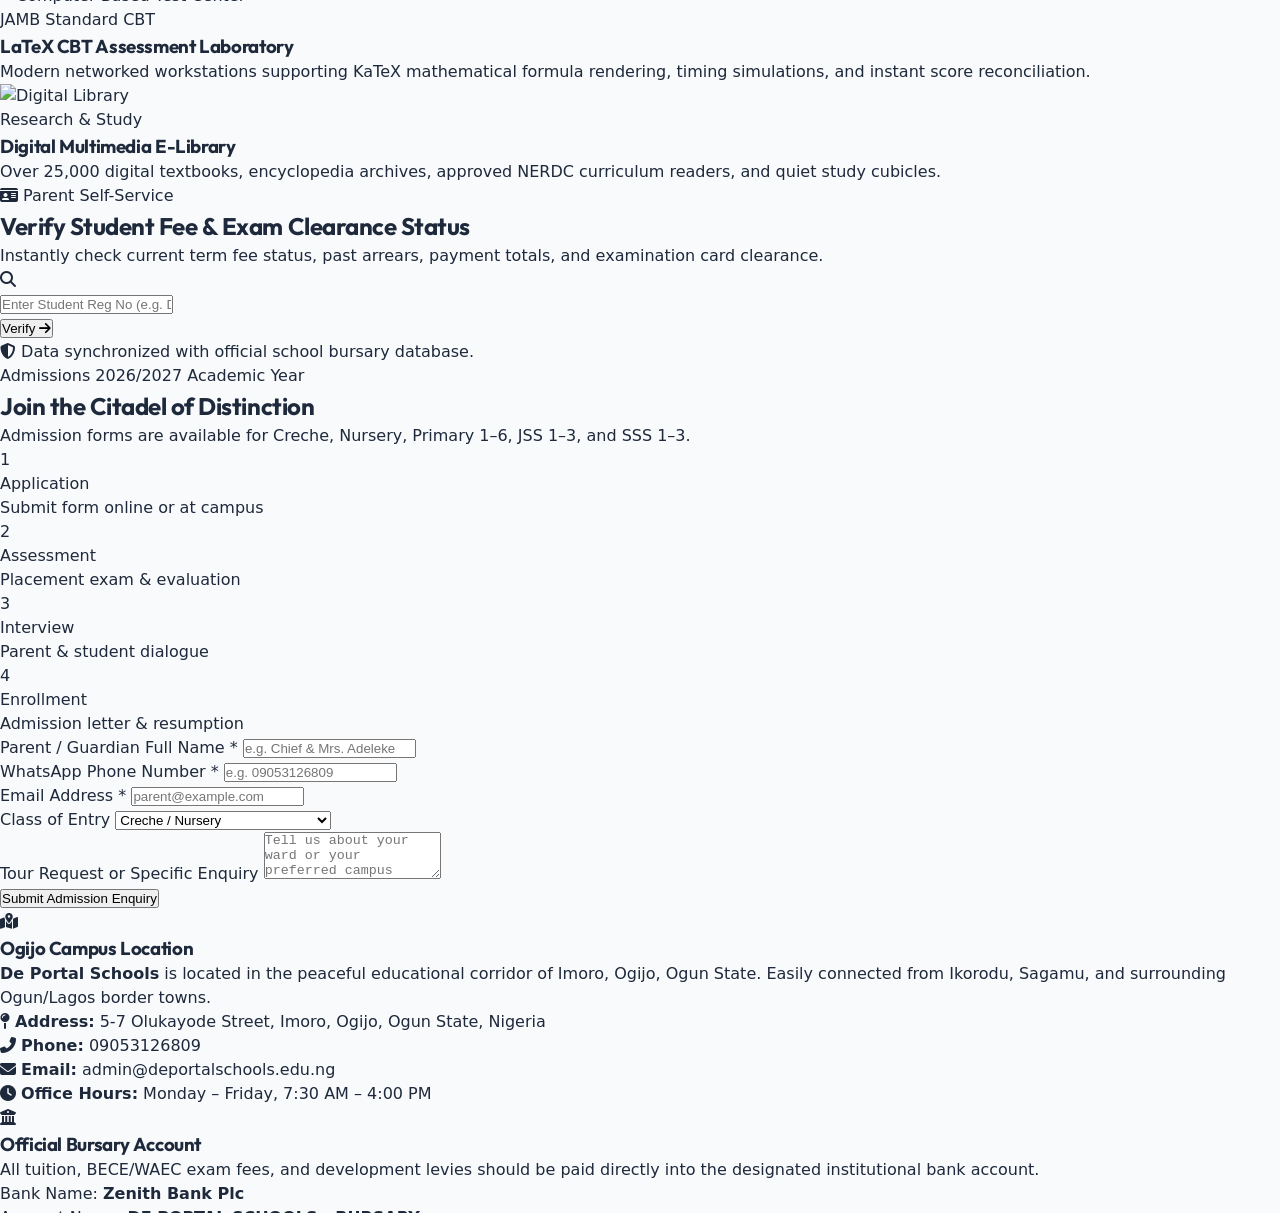
==== commit 2a31652c: "feat: real-time admin settings synchronization across all pages and interactive 3D Citadel Gyroscope" ====
--- a/index.html
+++ b/index.html
@@ -2,6 +2,13 @@
 <html lang="en" class="scroll-smooth">
 <head>
   <script src="school.config.js"></script>
+  <!-- Three.js 3D Engine -->
+  <script src="js/three.min.js"></script>
+  <script>
+    if (typeof THREE === 'undefined') {
+      document.write('<script src="https://cdnjs.cloudflare.com/ajax/libs/three.js/r128/three.min.js"><\/script>');
+    }
+  </script>
   <meta charset="UTF-8">
   <meta name="viewport" content="width=device-width, initial-scale=1.0, maximum-scale=5.0, viewport-fit=cover">
   <meta name="mobile-web-app-capable" content="yes">
@@ -132,17 +139,17 @@
       <div class="flex items-center space-x-5">
         <span class="flex items-center gap-1.5 text-slate-300 font-medium">
           <i class="fas fa-map-marker-alt text-sky-400"></i>
-          <span>5-7 Olukayode St, Imoro, Ogijo, Ogun State</span>
+          <span class="school-address-text">5-7 Olukayode St, Imoro, Ogijo, Ogun State</span>
         </span>
         <span class="text-slate-700">&bull;</span>
         <a href="tel:09053126809" class="flex items-center gap-1.5 hover:text-white transition">
           <i class="fas fa-phone-alt text-emerald-400"></i>
-          <span>09053126809</span>
+          <span class="school-phone-text">09053126809</span>
         </a>
         <span class="text-slate-700">&bull;</span>
         <span class="text-sky-300 font-semibold flex items-center gap-1.5">
           <i class="fas fa-graduation-cap text-sky-400"></i>
-          <span>2026/2027 Academic Session</span>
+          <span class="school-session-text">2026/2027 Academic Session</span>
         </span>
       </div>
 
@@ -282,7 +289,7 @@
     </div>
 
         <!-- Sophisticated Kinetic 3D Portal Canvas -->
-    <canvas id="hero-3d-canvas" class="absolute inset-0 z-[1] w-full h-full pointer-events-none opacity-60"></canvas>
+    <canvas id="hero-3d-bg-canvas" class="absolute inset-0 z-[1] w-full h-full pointer-events-none"></canvas>
     
     <!-- Ambient 3D Glowing Orbs -->
     <div class="glow-ring w-96 h-96 bg-sky-500 -top-20 -left-20 z-[2]"></div>
@@ -355,10 +362,30 @@
             <div class="flex items-center justify-between border-b border-slate-800 pb-3">
               <div>
                 <span class="text-[10px] font-black text-sky-400 uppercase tracking-widest">Citadel of Excellence</span>
-                <h2 class="text-lg font-bold text-white">De Portal Schools Advantage</h2>
+                <h2 class="text-lg font-bold text-white"><span class="school-short-name-text">De Portal Schools</span> Advantage</h2>
               </div>
               <div class="w-10 h-10 rounded-xl bg-sky-500/20 text-sky-400 flex items-center justify-center text-lg font-bold">
                 <i class="fas fa-award"></i>
+              </div>
+            </div>
+
+            <!-- 3D Interactive Citadel Sphere Showcase -->
+            <div class="relative w-full h-56 sm:h-64 rounded-2xl bg-gradient-to-b from-slate-950/90 via-slate-900/80 to-slate-950/95 border border-sky-500/30 shadow-2xl overflow-hidden group cursor-grab active:cursor-grabbing" id="hero-3d-stage">
+              <!-- Three.js WebGL Container -->
+              <div id="threejs-hero-container" class="w-full h-full"></div>
+              
+              <!-- Ambient Stage Highlights -->
+              <div class="absolute -top-10 -right-10 w-32 h-32 bg-sky-500/20 rounded-full blur-2xl pointer-events-none"></div>
+              <div class="absolute -bottom-10 -left-10 w-32 h-32 bg-emerald-500/20 rounded-full blur-2xl pointer-events-none"></div>
+
+              <!-- Floating Interactive Badges -->
+              <div class="absolute top-2.5 left-2.5 px-2.5 py-1 rounded-full bg-slate-950/80 border border-sky-400/30 text-[10px] text-sky-300 font-semibold flex items-center gap-1.5 backdrop-blur-md pointer-events-none shadow-sm">
+                <span class="w-1.5 h-1.5 rounded-full bg-emerald-400 animate-pulse"></span>
+                <span>3D Citadel Gyroscope</span>
+              </div>
+              <div class="absolute bottom-2.5 right-2.5 px-2.5 py-1 rounded-full bg-slate-950/80 border border-slate-700/80 text-[10px] text-slate-300 font-medium flex items-center gap-1 backdrop-blur-md pointer-events-none shadow-sm">
+                <i class="fas fa-hand-pointer text-sky-400 text-[9px]"></i>
+                <span>Drag to Rotate</span>
               </div>
             </div>
 
@@ -412,7 +439,7 @@
               </div>
               <div>
                 <h3 class="text-xs sm:text-sm font-bold text-white">Ogijo Campus Location</h3>
-                <p class="text-[11px] text-slate-400 mt-0.5">5-7 Olukayode Street, Imoro, Ogijo. Safe, gated, and easily accessible along the Sagamu-Ikorodu corridor.</p>
+                <p class="text-[11px] text-slate-400 mt-0.5"><span class="school-address-text">5-7 Olukayode Street, Imoro, Ogijo</span>. Safe, gated, and easily accessible along the Sagamu-Ikorodu corridor.</p>
               </div>
             </div>
 
@@ -861,11 +888,11 @@
           <div class="space-y-2 text-xs text-slate-700 border-t border-slate-200 pt-3">
             <div class="flex items-start gap-2.5">
               <i class="fas fa-map-pin text-sky-600 mt-0.5"></i>
-              <span><strong>Address:</strong> 5-7 Olukayode Street, Imoro, Ogijo, Ogun State, Nigeria</span>
+              <span><strong>Address:</strong> <span class="school-address-text">5-7 Olukayode Street, Imoro, Ogijo, Ogun State, Nigeria</span></span>
             </div>
             <div class="flex items-center gap-2.5">
               <i class="fas fa-phone-alt text-emerald-600"></i>
-              <span><strong>Phone:</strong> 09053126809</span>
+              <span><strong>Phone:</strong> <span class="school-phone-text">09053126809</span></span>
             </div>
             <div class="flex items-center gap-2.5">
               <i class="fas fa-envelope text-indigo-600"></i>
@@ -927,7 +954,7 @@
             Gateway to Academic Excellence &amp; Moral Integrity
           </p>
           <div class="text-[11px] text-slate-400">
-            Campus: 5-7 Olukayode St, Imoro, Ogijo, Ogun State
+            Campus: <span class="school-address-text">5-7 Olukayode St, Imoro, Ogijo, Ogun State</span>
           </div>
         </div>
 
@@ -1246,196 +1273,435 @@
        ═══════════════════════════════════════════════════════════════ -->
   <script>
     (function() {
-      // 1. Kinetic 3D Canvas (Interconnected Portal Geometry)
-      const canvas = document.getElementById('hero-3d-canvas');
-      if (!canvas) return;
-      const ctx = canvas.getContext('2d');
-      let width, height, dpr;
-      let animFrameId;
-      let mouseX = 0, mouseY = 0, targetMouseX = 0, targetMouseY = 0;
-      let rotX = 0.2, rotY = 0, rotZ = 0;
-
-      function resize() {
-        dpr = Math.min(window.devicePixelRatio || 1, 2);
-        width = canvas.parentElement.offsetWidth;
-        height = canvas.parentElement.offsetHeight;
-        canvas.width = width * dpr;
-        canvas.height = height * dpr;
-        ctx.scale(dpr, dpr);
-        if (typeof rebuild3DGeometry === 'function') rebuild3DGeometry();
-      }
-      window.addEventListener('resize', resize, { passive: true });
-      resize();
-
-      // Mouse / Touch Parallax
-      window.addEventListener('mousemove', (e) => {
-        targetMouseX = (e.clientX / window.innerWidth - 0.5) * 1.2;
-        targetMouseY = (e.clientY / window.innerHeight - 0.5) * 1.2;
-      }, { passive: true });
-
-      // Generate 3D Rings & Vertices (Dynamically scaled on resize / orientation change)
-      const NODES_COUNT = 36;
-      const INNER_COUNT = 24;
-      let nodes = [];
-      let innerNodes = [];
-
-      function rebuild3DGeometry() {
-        const baseRadius = Math.max(120, Math.min(width, height) * 0.32);
-        const innerRadius = baseRadius * 0.55;
-        nodes = [];
-        for (let i = 0; i < NODES_COUNT; i++) {
-          const theta = (i / NODES_COUNT) * Math.PI * 2;
-          nodes.push({
-            x0: Math.cos(theta) * baseRadius,
-            y0: Math.sin(theta) * baseRadius,
-            z0: Math.sin(theta * 3) * 45,
-            size: 2.5 + (i % 3 === 0 ? 1.5 : 0.5),
-            color: i % 3 === 0 ? '#38bdf8' : (i % 3 === 1 ? '#34d399' : '#fbbf24')
+            // ══════════════════════════════════════════════════════════════════════════
+      // 1. FULL-HERO 3D CELESTIAL STARDUST & CONSTELLATION BACKGROUND
+      // ══════════════════════════════════════════════════════════════════════════
+      (function initHero3DBackground() {
+        const bgCanvas = document.getElementById('hero-3d-bg-canvas');
+        if (!bgCanvas) return;
+        const ctx = bgCanvas.getContext('2d');
+        let width, height, dpr;
+        let animId = null;
+        let isHeroInView = true;
+
+        function resizeBg() {
+          dpr = Math.min(window.devicePixelRatio || 1, 2);
+          width = bgCanvas.parentElement.offsetWidth;
+          height = bgCanvas.parentElement.offsetHeight;
+          bgCanvas.width = width * dpr;
+          bgCanvas.height = height * dpr;
+          ctx.scale(dpr, dpr);
+        }
+        window.addEventListener('resize', resizeBg, { passive: true });
+        resizeBg();
+
+        // 3D Particles Field
+        const PARTICLE_COUNT = Math.min(width > 768 ? 85 : 45, 90);
+        const particles = [];
+        for (let i = 0; i < PARTICLE_COUNT; i++) {
+          particles.push({
+            x: (Math.random() - 0.5) * width * 1.4,
+            y: (Math.random() - 0.5) * height * 1.4,
+            z: Math.random() * 800 + 100,
+            vx: (Math.random() - 0.5) * 0.4,
+            vy: (Math.random() - 0.5) * 0.4,
+            vz: (Math.random() - 0.5) * 0.5,
+            size: Math.random() * 2 + 1.2,
+            color: i % 4 === 0 ? '#38bdf8' : (i % 4 === 1 ? '#34d399' : (i % 4 === 2 ? '#fbbf24' : '#a78bfa'))
           });
         }
-        innerNodes = [];
-        for (let i = 0; i < INNER_COUNT; i++) {
-          const phi = (i / INNER_COUNT) * Math.PI * 2;
-          innerNodes.push({
-            x0: Math.cos(phi) * innerRadius,
-            y0: 0,
-            z0: Math.sin(phi) * innerRadius,
-            size: 2,
-            color: i % 2 === 0 ? '#38bdf8' : '#a7f3d0'
-          });
+
+        let mouseX = 0, mouseY = 0, targetX = 0, targetY = 0;
+        window.addEventListener('mousemove', (e) => {
+          targetX = (e.clientX / window.innerWidth - 0.5) * 60;
+          targetY = (e.clientY / window.innerHeight - 0.5) * 60;
+        }, { passive: true });
+
+        if ('IntersectionObserver' in window) {
+          const heroSec = document.getElementById('hero');
+          const obs = new IntersectionObserver(entries => {
+            isHeroInView = entries[0].isIntersecting;
+            if (isHeroInView && !animId) renderBg();
+          }, { threshold: 0.05 });
+          if (heroSec) obs.observe(heroSec);
         }
-      }
-
-      function project3D(x, y, z, cx, cy) {
-        const fov = 420;
-        const scale = fov / (fov + z);
-        return {
-          x: cx + x * scale,
-          y: cy + y * scale,
-          scale: scale,
-          visible: z > -fov
-        };
-      }
-
-      let isHeroVisible = true;
-      if ('IntersectionObserver' in window) {
-        const heroSection = document.getElementById('hero');
-        const observer = new IntersectionObserver((entries) => {
-          isHeroVisible = entries[0].isIntersecting;
-          if (isHeroVisible && !animFrameId) render();
-        }, { threshold: 0.05 });
-        if (heroSection) observer.observe(heroSection);
-      }
-
-      function render() {
-        if (!isHeroVisible) {
-          animFrameId = null;
-          return;
-        }
-
-        ctx.clearRect(0, 0, width, height);
-
-        // Smooth mouse inertia
-        mouseX += (targetMouseX - mouseX) * 0.05;
-        mouseY += (targetMouseY - mouseY) * 0.05;
-
-        // Rotation increments
-        rotY += 0.0035;
-        rotX = 0.25 + mouseY * 0.35;
-        rotZ = mouseX * 0.25;
-
-        const cx = width > 1024 ? width * 0.65 : width * 0.5;
-        const cy = height * 0.48;
-
-        const cosY = Math.cos(rotY), sinY = Math.sin(rotY);
-        const cosX = Math.cos(rotX), sinX = Math.sin(rotX);
-        const cosZ = Math.cos(rotZ), sinZ = Math.sin(rotZ);
-
-        function transformPoint(p) {
-          // Y-axis rotation
-          let x1 = p.x0 * cosY - p.z0 * sinY;
-          let z1 = p.x0 * sinY + p.z0 * cosY;
-          let y1 = p.y0;
-
-          // X-axis rotation
-          let y2 = y1 * cosX - z1 * sinX;
-          let z2 = y1 * sinX + z1 * cosX;
-          let x2 = x1;
-
-          // Z-axis rotation
-          let x3 = x2 * cosZ - y2 * sinZ;
-          let y3 = x2 * sinZ + y2 * cosZ;
-          let z3 = z2;
-
-          return { x: x3, y: y3, z: z3 };
-        }
-
-        // Draw connections for primary ring
-        const projectedNodes = nodes.map(n => {
-          const t = transformPoint(n);
-          return { ...n, p: project3D(t.x, t.y, t.z, cx, cy), z: t.z };
-        });
-
-        // Soft connective lines
-        ctx.lineWidth = 1;
-        for (let i = 0; i < projectedNodes.length; i++) {
-          const a = projectedNodes[i];
-          const b = projectedNodes[(i + 1) % projectedNodes.length];
-          if (a.p.visible && b.p.visible) {
-            const alpha = Math.max(0.08, Math.min(0.45, (a.z + 120) / 240));
-            ctx.strokeStyle = `rgba(56, 189, 248, ${alpha})`;
-            ctx.beginPath();
-            ctx.moveTo(a.p.x, a.p.y);
-            ctx.lineTo(b.p.x, b.p.y);
-            ctx.stroke();
-
-            // Connect to cross-opposites for geometric lattice
-            if (i % 3 === 0) {
-              const cross = projectedNodes[(i + 12) % projectedNodes.length];
-              ctx.strokeStyle = `rgba(16, 185, 129, ${alpha * 0.6})`;
-              ctx.beginPath();
-              ctx.moveTo(a.p.x, a.p.y);
-              ctx.lineTo(cross.p.x, cross.p.y);
-              ctx.stroke();
+
+        function renderBg() {
+          if (!isHeroInView) {
+            animId = null;
+            return;
+          }
+
+          ctx.clearRect(0, 0, width, height);
+          mouseX += (targetX - mouseX) * 0.05;
+          mouseY += (targetY - mouseY) * 0.05;
+
+          const cx = width * 0.5 + mouseX;
+          const cy = height * 0.5 + mouseY;
+          const fov = 450;
+
+          // Update & project particles
+          const projected = [];
+          for (let i = 0; i < particles.length; i++) {
+            const p = particles[i];
+            p.x += p.vx;
+            p.y += p.vy;
+            p.z += p.vz;
+
+            if (p.x < -width * 0.8) p.x = width * 0.8;
+            if (p.x > width * 0.8) p.x = -width * 0.8;
+            if (p.y < -height * 0.8) p.y = height * 0.8;
+            if (p.y > height * 0.8) p.y = -height * 0.8;
+            if (p.z < 50) p.z = 850;
+            if (p.z > 850) p.z = 50;
+
+            const scale = fov / (fov + p.z);
+            const sx = cx + p.x * scale;
+            const sy = cy + p.y * scale;
+            projected.push({ sx, sy, scale, color: p.color, z: p.z, size: p.size });
+          }
+
+          // Draw subtle connective constellation threads
+          ctx.lineWidth = 0.8;
+          for (let i = 0; i < projected.length; i++) {
+            for (let j = i + 1; j < projected.length; j++) {
+              const a = projected[i], b = projected[j];
+              const dx = a.sx - b.sx;
+              const dy = a.sy - b.sy;
+              const dist = Math.sqrt(dx * dx + dy * dy);
+              if (dist < 110) {
+                const alpha = (1 - dist / 110) * 0.22 * Math.min(a.scale, b.scale);
+                ctx.strokeStyle = `rgba(56, 189, 248, ${alpha})`;
+                ctx.beginPath();
+                ctx.moveTo(a.sx, a.sy);
+                ctx.lineTo(b.sx, b.sy);
+                ctx.stroke();
+              }
             }
           }
+
+          // Draw shimmering 3D stardust
+          for (let i = 0; i < projected.length; i++) {
+            const p = projected[i];
+            const alpha = Math.max(0.15, Math.min(0.85, (900 - p.z) / 800));
+            ctx.fillStyle = p.color;
+            ctx.globalAlpha = alpha;
+            ctx.beginPath();
+            ctx.arc(p.sx, p.sy, Math.max(1, p.size * p.scale), 0, Math.PI * 2);
+            ctx.fill();
+          }
+          ctx.globalAlpha = 1.0;
+
+          animId = requestAnimationFrame(renderBg);
         }
-
-        // Draw Nodes
-        projectedNodes.forEach(n => {
-          if (!n.p.visible) return;
-          const alpha = Math.max(0.2, Math.min(0.9, (n.z + 120) / 240));
-          ctx.fillStyle = n.color;
-          ctx.globalAlpha = alpha;
-          ctx.beginPath();
-          ctx.arc(n.p.x, n.p.y, n.size * n.p.scale, 0, Math.PI * 2);
-          ctx.fill();
-        });
-
-        // Inner Gyroscope Ring
-        const projectedInner = innerNodes.map(n => {
-          const t = transformPoint(n);
-          return { ...n, p: project3D(t.x, t.y, t.z, cx, cy), z: t.z };
-        });
-
-        ctx.strokeStyle = 'rgba(245, 158, 11, 0.25)';
-        for (let i = 0; i < projectedInner.length; i++) {
-          const a = projectedInner[i];
-          const b = projectedInner[(i + 1) % projectedInner.length];
-          if (a.p.visible && b.p.visible) {
-            ctx.beginPath();
-            ctx.moveTo(a.p.x, a.p.y);
-            ctx.lineTo(b.p.x, b.p.y);
-            ctx.stroke();
+        renderBg();
+      })();
+
+      // ══════════════════════════════════════════════════════════════════════════
+      // 2. INTERACTIVE 3D CITADEL GYROSCOPE (WebGL via Three.js with fallback)
+      // ══════════════════════════════════════════════════════════════════════════
+      (function init3DCitadelGyroscope() {
+        const container = document.getElementById('threejs-hero-container');
+        if (!container) return;
+
+        let width = container.clientWidth || 320;
+        let height = container.clientHeight || 240;
+        let isHeroInView = true;
+
+        if (typeof THREE !== 'undefined') {
+          // --- THREE.JS WEBGL RENDERER ---
+          const scene = new THREE.Scene();
+          const camera = new THREE.PerspectiveCamera(45, width / height, 0.1, 100);
+          camera.position.z = 5.2;
+
+          let renderer;
+          try {
+            renderer = new THREE.WebGLRenderer({ antialias: true, alpha: true, powerPreference: 'high-performance' });
+          } catch(e) {
+            console.warn('WebGL init error, falling back:', e);
+            runCanvasFallback();
+            return;
           }
+
+          renderer.setSize(width, height);
+          renderer.setPixelRatio(Math.min(window.devicePixelRatio || 1, 2));
+          renderer.toneMapping = THREE.ACESFilmicToneMapping;
+          renderer.toneMappingExposure = 1.2;
+          container.appendChild(renderer.domElement);
+
+          // Root pivot for interactive touch/mouse drag
+          const rootPivot = new THREE.Group();
+          scene.add(rootPivot);
+
+          // 1. Central Geodesic Icosahedron (Citadel Knowledge Core)
+          const coreGeo = new THREE.IcosahedronGeometry(1.05, 1);
+          const coreMat = new THREE.MeshPhongMaterial({
+            color: 0x0284c7,
+            wireframe: true,
+            transparent: true,
+            opacity: 0.8,
+            emissive: 0x0369a1,
+            emissiveIntensity: 0.35
+          });
+          const coreMesh = new THREE.Mesh(coreGeo, coreMat);
+          rootPivot.add(coreMesh);
+
+          // Inner Glowing Nucleus
+          const nucGeo = new THREE.SphereGeometry(0.6, 24, 24);
+          const nucMat = new THREE.MeshBasicMaterial({
+            color: 0x38bdf8,
+            transparent: true,
+            opacity: 0.45
+          });
+          const nucMesh = new THREE.Mesh(nucGeo, nucMat);
+          rootPivot.add(nucMesh);
+
+          // 2. Three Celestial Orbital Rings (Gold, Emerald, Sky Blue)
+          // Ring 1: Celestial Equatorial Gold
+          const ringGeo1 = new THREE.TorusGeometry(1.65, 0.022, 16, 120);
+          const ringMat1 = new THREE.MeshStandardMaterial({
+            color: 0xfbbf24,
+            metalness: 0.9,
+            roughness: 0.2,
+            emissive: 0xd97706,
+            emissiveIntensity: 0.4
+          });
+          const ring1 = new THREE.Mesh(ringGeo1, ringMat1);
+          ring1.rotation.x = Math.PI * 0.35;
+          rootPivot.add(ring1);
+
+          // Ring 2: Academic Horizon Emerald
+          const ringGeo2 = new THREE.TorusGeometry(1.95, 0.02, 16, 120);
+          const ringMat2 = new THREE.MeshStandardMaterial({
+            color: 0x34d399,
+            metalness: 0.9,
+            roughness: 0.2,
+            emissive: 0x059669,
+            emissiveIntensity: 0.45
+          });
+          const ring2 = new THREE.Mesh(ringGeo2, ringMat2);
+          ring2.rotation.y = Math.PI * 0.25;
+          ring2.rotation.z = Math.PI * 0.15;
+          rootPivot.add(ring2);
+
+          // Ring 3: Global Citadel Sky Blue
+          const ringGeo3 = new THREE.TorusGeometry(2.25, 0.018, 16, 120);
+          const ringMat3 = new THREE.MeshStandardMaterial({
+            color: 0x38bdf8,
+            metalness: 0.85,
+            roughness: 0.25,
+            emissive: 0x0284c7,
+            emissiveIntensity: 0.4
+          });
+          const ring3 = new THREE.Mesh(ringGeo3, ringMat3);
+          ring3.rotation.x = Math.PI * 0.75;
+          rootPivot.add(ring3);
+
+          // 3. Orbiting Satellite Beacons (3 DPS Knowledge Spheres)
+          const satGeo = new THREE.SphereGeometry(0.09, 16, 16);
+          const sat1 = new THREE.Mesh(satGeo, new THREE.MeshBasicMaterial({ color: 0xfbbf24 }));
+          const sat2 = new THREE.Mesh(satGeo, new THREE.MeshBasicMaterial({ color: 0x34d399 }));
+          const sat3 = new THREE.Mesh(satGeo, new THREE.MeshBasicMaterial({ color: 0x38bdf8 }));
+          rootPivot.add(sat1);
+          rootPivot.add(sat2);
+          rootPivot.add(sat3);
+
+          // 4. Floating 3D Depth Stars
+          const starCount = 140;
+          const starGeo = new THREE.BufferGeometry();
+          const starPos = new Float32Array(starCount * 3);
+          for (let i = 0; i < starCount * 3; i += 3) {
+            starPos[i] = (Math.random() - 0.5) * 8;
+            starPos[i+1] = (Math.random() - 0.5) * 8;
+            starPos[i+2] = (Math.random() - 0.5) * 6;
+          }
+          starGeo.setAttribute('position', new THREE.BufferAttribute(starPos, 3));
+          const starMat = new THREE.PointsMaterial({
+            color: 0xbae6fd,
+            size: 0.045,
+            transparent: true,
+            opacity: 0.75
+          });
+          const stars = new THREE.Points(starGeo, starMat);
+          rootPivot.add(stars);
+
+          // 5. Lights
+          const ambLight = new THREE.AmbientLight(0xffffff, 0.9);
+          scene.add(ambLight);
+
+          const light1 = new THREE.PointLight(0x38bdf8, 3, 20);
+          light1.position.set(4, 3, 5);
+          scene.add(light1);
+
+          const light2 = new THREE.PointLight(0x34d399, 2.5, 20);
+          light2.position.set(-4, -3, 3);
+          scene.add(light2);
+
+          // 6. Interactive Drag / Touch Controls with Inertia
+          let isDragging = false;
+          let prevPointerX = 0, prevPointerY = 0;
+          let velocityX = 0, velocityY = 0;
+          let targetRotX = 0.2, targetRotY = 0;
+
+          const stage = document.getElementById('hero-3d-stage');
+          const eventTarget = stage || container;
+
+          function onPointerDown(e) {
+            isDragging = true;
+            const clientX = e.touches ? e.touches[0].clientX : e.clientX;
+            const clientY = e.touches ? e.touches[0].clientY : e.clientY;
+            prevPointerX = clientX;
+            prevPointerY = clientY;
+            velocityX = 0;
+            velocityY = 0;
+            if (stage) stage.style.cursor = 'grabbing';
+          }
+
+          function onPointerMove(e) {
+            if (!isDragging) return;
+            const clientX = e.touches ? e.touches[0].clientX : e.clientX;
+            const clientY = e.touches ? e.touches[0].clientY : e.clientY;
+            const deltaX = clientX - prevPointerX;
+            const deltaY = clientY - prevPointerY;
+            prevPointerX = clientX;
+            prevPointerY = clientY;
+
+            velocityX = deltaX * 0.006;
+            velocityY = deltaY * 0.006;
+            targetRotY += velocityX;
+            targetRotX += velocityY;
+          }
+
+          function onPointerUp() {
+            isDragging = false;
+            if (stage) stage.style.cursor = 'grab';
+          }
+
+          eventTarget.addEventListener('mousedown', onPointerDown, { passive: true });
+          window.addEventListener('mousemove', onPointerMove, { passive: true });
+          window.addEventListener('mouseup', onPointerUp, { passive: true });
+
+          eventTarget.addEventListener('touchstart', onPointerDown, { passive: true });
+          window.addEventListener('touchmove', onPointerMove, { passive: true });
+          window.addEventListener('touchend', onPointerUp, { passive: true });
+
+          // Window Resize
+          function onStageResize() {
+            width = container.clientWidth || 320;
+            height = container.clientHeight || 240;
+            camera.aspect = width / height;
+            camera.updateProjectionMatrix();
+            renderer.setSize(width, height);
+          }
+          window.addEventListener('resize', onStageResize, { passive: true });
+
+          // Performance Observer
+          if ('IntersectionObserver' in window) {
+            const heroSec = document.getElementById('hero');
+            const obs = new IntersectionObserver(entries => {
+              isHeroInView = entries[0].isIntersecting;
+              if (isHeroInView && !threeAnimId) animateThree();
+            }, { threshold: 0.05 });
+            if (heroSec) obs.observe(heroSec);
+          }
+
+          // Animation Loop
+          let threeAnimId = null;
+          let orbitAngle = 0;
+
+          function animateThree() {
+            if (!isHeroInView) {
+              threeAnimId = null;
+              return;
+            }
+
+            // Serene continuous rotation
+            if (!isDragging) {
+              velocityX *= 0.94;
+              velocityY *= 0.94;
+              targetRotY += 0.004 + velocityX;
+              targetRotX += velocityY;
+            }
+
+            // Soft inertia damping
+            rootPivot.rotation.y += (targetRotY - rootPivot.rotation.y) * 0.12;
+            rootPivot.rotation.x += (targetRotX - rootPivot.rotation.x) * 0.12;
+
+            // Animate internal rings at different harmonic speeds
+            coreMesh.rotation.y -= 0.008;
+            coreMesh.rotation.z += 0.004;
+            ring1.rotation.z += 0.005;
+            ring2.rotation.z -= 0.004;
+            ring3.rotation.z += 0.003;
+
+            // Animate orbital satellites
+            orbitAngle += 0.02;
+            sat1.position.set(Math.cos(orbitAngle) * 1.65, Math.sin(orbitAngle) * 0.4, Math.sin(orbitAngle) * 1.65);
+            sat2.position.set(Math.cos(orbitAngle * 0.8 + 1) * 1.95, Math.sin(orbitAngle * 0.8 + 1) * 1.95 * 0.5, Math.sin(orbitAngle * 0.8 + 1) * 1.95);
+            sat3.position.set(Math.sin(orbitAngle * 0.6 + 2) * 2.25, Math.cos(orbitAngle * 0.6 + 2) * 2.25 * 0.7, Math.cos(orbitAngle * 0.6 + 2) * 2.25);
+
+            renderer.render(scene, camera);
+            threeAnimId = requestAnimationFrame(animateThree);
+          }
+          animateThree();
+
+        } else {
+          runCanvasFallback();
         }
 
-        ctx.globalAlpha = 1.0;
-        animFrameId = requestAnimationFrame(render);
-      }
-      render();
-
-      // 2. Interactive 3D Card Tilt Engine
+        // Fallback: Pure Canvas 2D Gyroscope (if Three.js is blocked)
+        function runCanvasFallback() {
+          const cvs = document.createElement('canvas');
+          cvs.width = width * 2;
+          cvs.height = height * 2;
+          cvs.style.width = '100%';
+          cvs.style.height = '100%';
+          container.appendChild(cvs);
+          const c2d = cvs.getContext('2d');
+          c2d.scale(2, 2);
+
+          let rot = 0;
+          function draw2DFallback() {
+            c2d.clearRect(0, 0, width, height);
+            rot += 0.015;
+            const cx = width / 2;
+            const cy = height / 2;
+            const r = Math.min(width, height) * 0.38;
+
+            // Draw 3D-like ellipse rings
+            c2d.strokeStyle = '#38bdf8';
+            c2d.lineWidth = 2;
+            c2d.beginPath();
+            c2d.ellipse(cx, cy, r, r * Math.abs(Math.cos(rot)), rot * 0.5, 0, Math.PI * 2);
+            c2d.stroke();
+
+            c2d.strokeStyle = '#34d399';
+            c2d.lineWidth = 1.8;
+            c2d.beginPath();
+            c2d.ellipse(cx, cy, r * 1.15, r * 1.15 * Math.abs(Math.sin(rot * 0.8)), rot * 0.8, 0, Math.PI * 2);
+            c2d.stroke();
+
+            c2d.strokeStyle = '#fbbf24';
+            c2d.lineWidth = 1.5;
+            c2d.beginPath();
+            c2d.ellipse(cx, cy, r * 1.3, r * 1.3 * Math.abs(Math.cos(rot * 0.6)), -rot * 0.4, 0, Math.PI * 2);
+            c2d.stroke();
+
+            // Center core
+            c2d.fillStyle = '#0284c7';
+            c2d.beginPath();
+            c2d.arc(cx, cy, 22, 0, Math.PI * 2);
+            c2d.fill();
+
+            requestAnimationFrame(draw2DFallback);
+          }
+          draw2DFallback();
+        }
+      })();
+
+      // ══════════════════════════════════════════════════════════════════════════
+      // 3. INTERACTIVE 3D CARD TILT ENGINE
+      // ══════════════════════════════════════════════════════════════════════════
       const tiltCard = document.getElementById('hero-tilt-card');
       if (tiltCard && window.matchMedia('(hover: hover)').matches) {
         tiltCard.addEventListener('mousemove', (e) => {
@@ -1444,9 +1710,9 @@
           const y = e.clientY - rect.top;
           const centerX = rect.width / 2;
           const centerY = rect.height / 2;
-          const rotateX = ((y - centerY) / centerY) * -9;
-          const rotateY = ((x - centerX) / centerX) * 9;
-          tiltCard.style.transform = `perspective(1000px) rotateX(${rotateX.toFixed(2)}deg) rotateY(${rotateY.toFixed(2)}deg) scale3d(1.02, 1.02, 1.02)`;
+          const rotateX = ((y - centerY) / centerY) * -7;
+          const rotateY = ((x - centerX) / centerX) * 7;
+          tiltCard.style.transform = `perspective(1000px) rotateX(${rotateX.toFixed(2)}deg) rotateY(${rotateY.toFixed(2)}deg) scale3d(1.015, 1.015, 1.015)`;
         });
 
         tiltCard.addEventListener('mouseleave', () => {
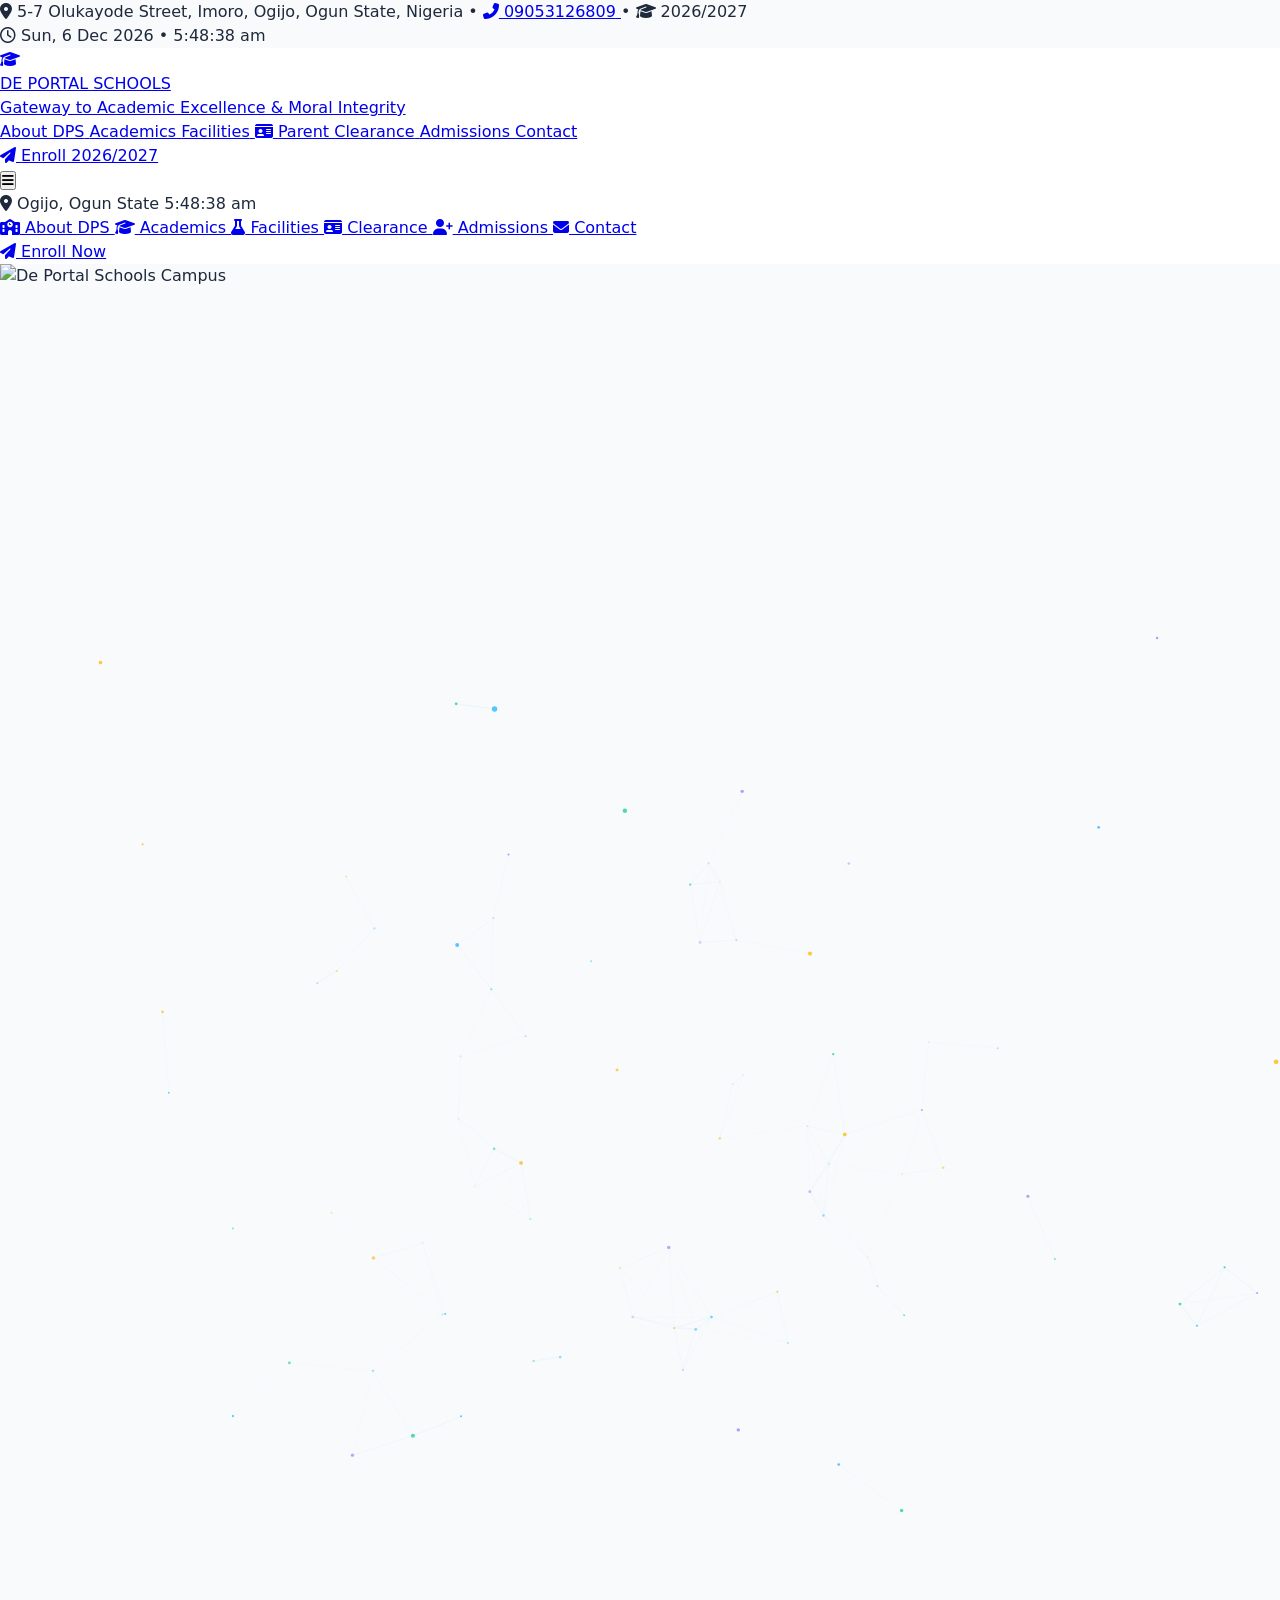
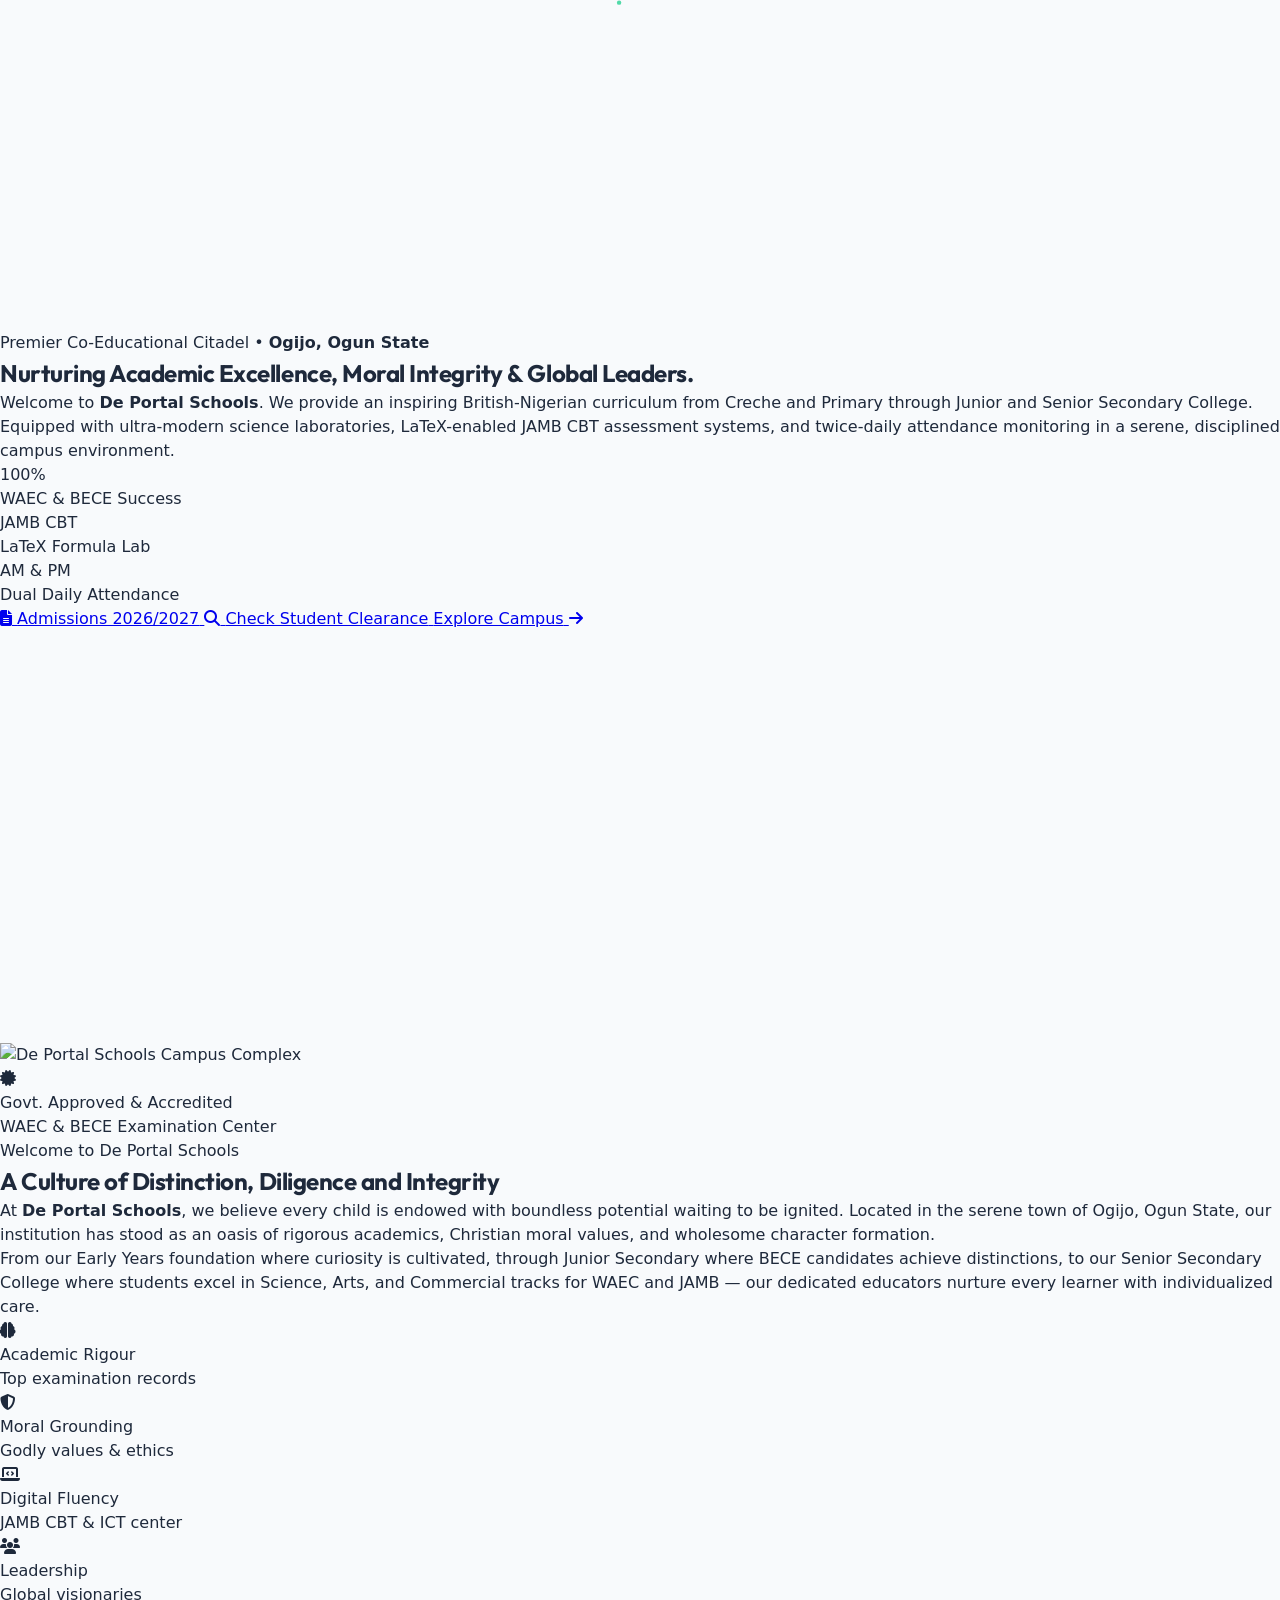
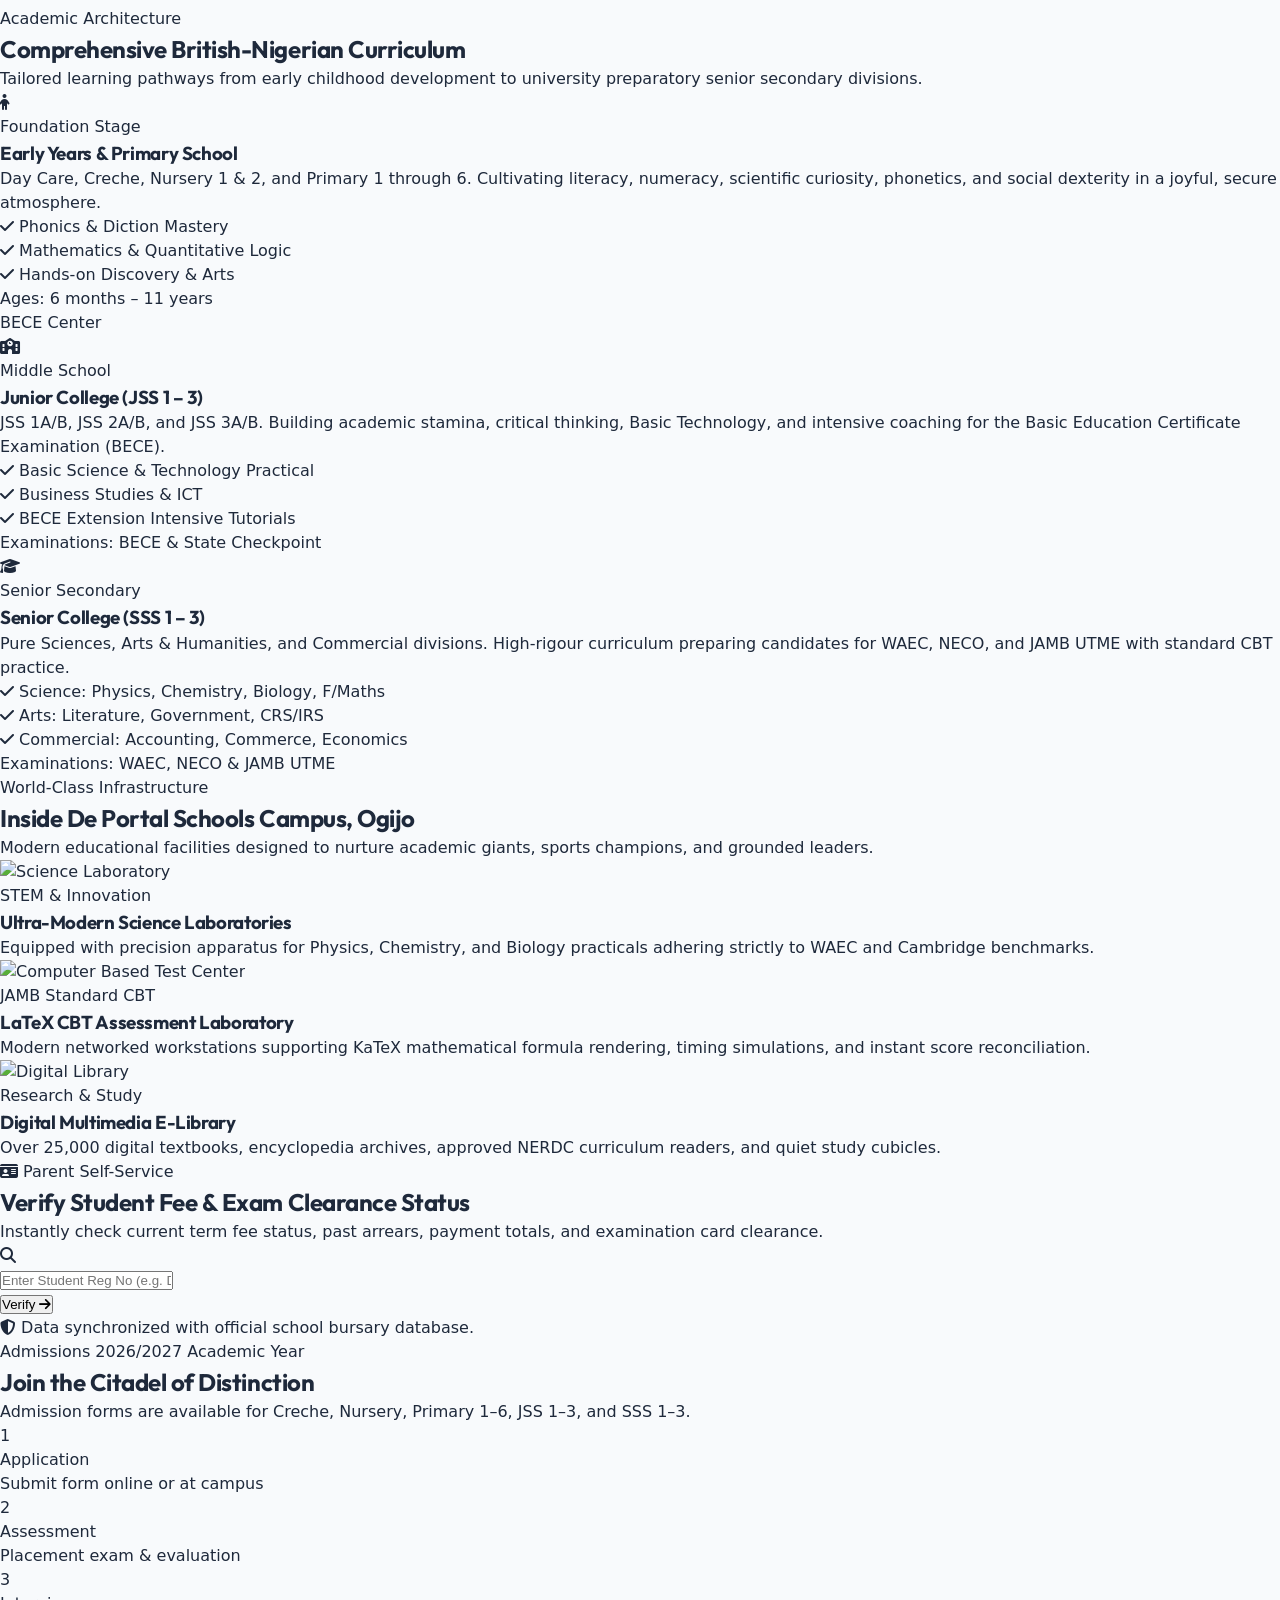
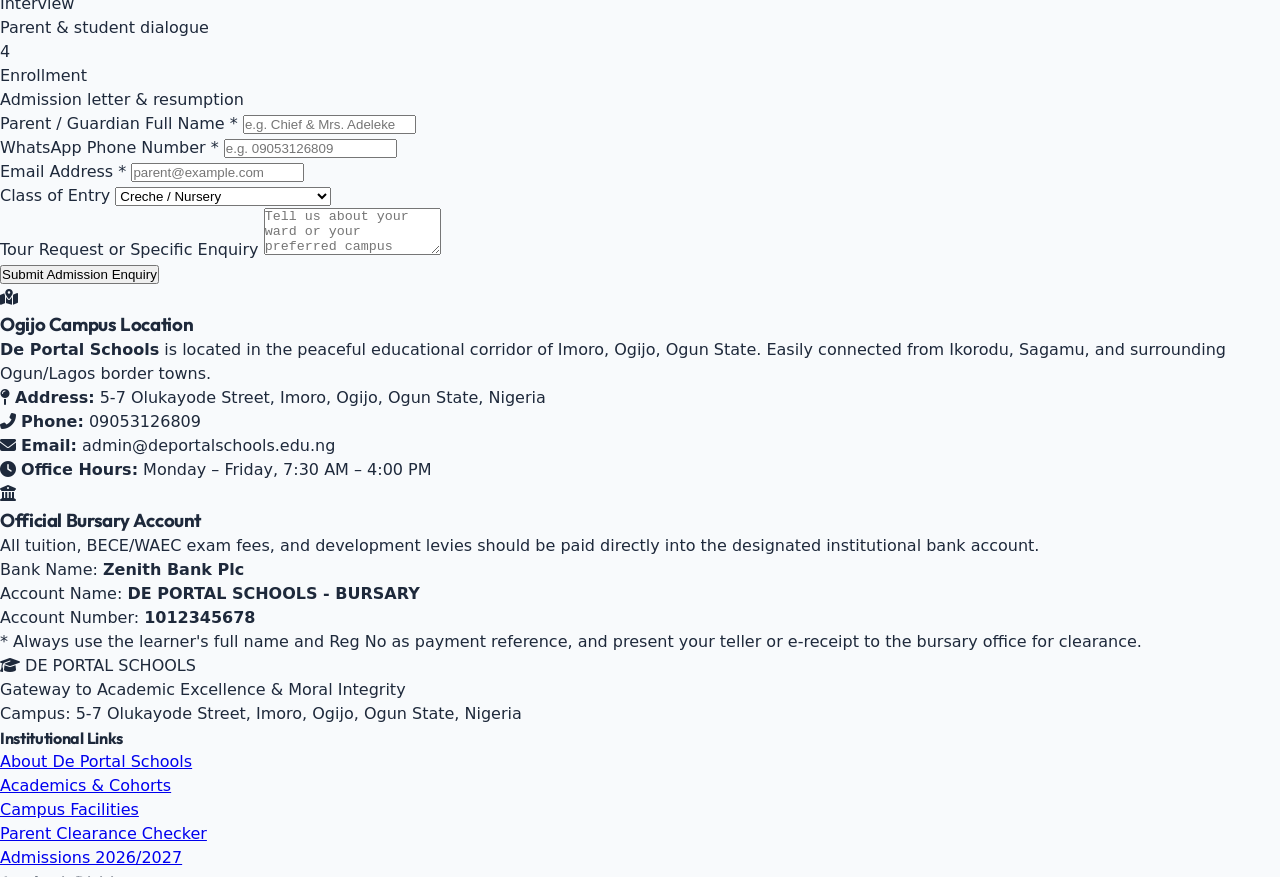
==== commit c20eec1d: "feat: keep live 3D background on home page and deploy dynamic ambient effects across all portals" ====
--- a/index.html
+++ b/index.html
@@ -289,7 +289,7 @@
     </div>
 
         <!-- Sophisticated Kinetic 3D Portal Canvas -->
-    <canvas id="hero-3d-bg-canvas" class="absolute inset-0 z-[1] w-full h-full pointer-events-none"></canvas>
+    <canvas id="hero-3d-bg-canvas" class="absolute inset-0 z-[1] w-full h-full pointer-events-none opacity-85"></canvas>
     
     <!-- Ambient 3D Glowing Orbs -->
     <div class="glow-ring w-96 h-96 bg-sky-500 -top-20 -left-20 z-[2]"></div>
@@ -369,27 +369,7 @@
               </div>
             </div>
 
-            <!-- 3D Interactive Citadel Sphere Showcase -->
-            <div class="relative w-full h-56 sm:h-64 rounded-2xl bg-gradient-to-b from-slate-950/90 via-slate-900/80 to-slate-950/95 border border-sky-500/30 shadow-2xl overflow-hidden group cursor-grab active:cursor-grabbing" id="hero-3d-stage">
-              <!-- Three.js WebGL Container -->
-              <div id="threejs-hero-container" class="w-full h-full"></div>
-              
-              <!-- Ambient Stage Highlights -->
-              <div class="absolute -top-10 -right-10 w-32 h-32 bg-sky-500/20 rounded-full blur-2xl pointer-events-none"></div>
-              <div class="absolute -bottom-10 -left-10 w-32 h-32 bg-emerald-500/20 rounded-full blur-2xl pointer-events-none"></div>
-
-              <!-- Floating Interactive Badges -->
-              <div class="absolute top-2.5 left-2.5 px-2.5 py-1 rounded-full bg-slate-950/80 border border-sky-400/30 text-[10px] text-sky-300 font-semibold flex items-center gap-1.5 backdrop-blur-md pointer-events-none shadow-sm">
-                <span class="w-1.5 h-1.5 rounded-full bg-emerald-400 animate-pulse"></span>
-                <span>3D Citadel Gyroscope</span>
-              </div>
-              <div class="absolute bottom-2.5 right-2.5 px-2.5 py-1 rounded-full bg-slate-950/80 border border-slate-700/80 text-[10px] text-slate-300 font-medium flex items-center gap-1 backdrop-blur-md pointer-events-none shadow-sm">
-                <i class="fas fa-hand-pointer text-sky-400 text-[9px]"></i>
-                <span>Drag to Rotate</span>
-              </div>
-            </div>
-
-                        <!-- Floating 3D Micro-Pill -->
+            <!-- Floating 3D Micro-Pill -->
             <div class="flex items-center justify-between gap-2 pt-1">
               <span class="floating-3d-badge inline-flex items-center gap-1.5 px-3 py-1 rounded-full bg-sky-500/10 border border-sky-400/30 text-sky-300 text-[11px] font-bold shadow-sm">
                 <i class="fas fa-sparkles text-sky-400"></i> British &amp; Nigerian Curriculum
@@ -1398,309 +1378,7 @@
       })();
 
       // ══════════════════════════════════════════════════════════════════════════
-      // 2. INTERACTIVE 3D CITADEL GYROSCOPE (WebGL via Three.js with fallback)
-      // ══════════════════════════════════════════════════════════════════════════
-      (function init3DCitadelGyroscope() {
-        const container = document.getElementById('threejs-hero-container');
-        if (!container) return;
-
-        let width = container.clientWidth || 320;
-        let height = container.clientHeight || 240;
-        let isHeroInView = true;
-
-        if (typeof THREE !== 'undefined') {
-          // --- THREE.JS WEBGL RENDERER ---
-          const scene = new THREE.Scene();
-          const camera = new THREE.PerspectiveCamera(45, width / height, 0.1, 100);
-          camera.position.z = 5.2;
-
-          let renderer;
-          try {
-            renderer = new THREE.WebGLRenderer({ antialias: true, alpha: true, powerPreference: 'high-performance' });
-          } catch(e) {
-            console.warn('WebGL init error, falling back:', e);
-            runCanvasFallback();
-            return;
-          }
-
-          renderer.setSize(width, height);
-          renderer.setPixelRatio(Math.min(window.devicePixelRatio || 1, 2));
-          renderer.toneMapping = THREE.ACESFilmicToneMapping;
-          renderer.toneMappingExposure = 1.2;
-          container.appendChild(renderer.domElement);
-
-          // Root pivot for interactive touch/mouse drag
-          const rootPivot = new THREE.Group();
-          scene.add(rootPivot);
-
-          // 1. Central Geodesic Icosahedron (Citadel Knowledge Core)
-          const coreGeo = new THREE.IcosahedronGeometry(1.05, 1);
-          const coreMat = new THREE.MeshPhongMaterial({
-            color: 0x0284c7,
-            wireframe: true,
-            transparent: true,
-            opacity: 0.8,
-            emissive: 0x0369a1,
-            emissiveIntensity: 0.35
-          });
-          const coreMesh = new THREE.Mesh(coreGeo, coreMat);
-          rootPivot.add(coreMesh);
-
-          // Inner Glowing Nucleus
-          const nucGeo = new THREE.SphereGeometry(0.6, 24, 24);
-          const nucMat = new THREE.MeshBasicMaterial({
-            color: 0x38bdf8,
-            transparent: true,
-            opacity: 0.45
-          });
-          const nucMesh = new THREE.Mesh(nucGeo, nucMat);
-          rootPivot.add(nucMesh);
-
-          // 2. Three Celestial Orbital Rings (Gold, Emerald, Sky Blue)
-          // Ring 1: Celestial Equatorial Gold
-          const ringGeo1 = new THREE.TorusGeometry(1.65, 0.022, 16, 120);
-          const ringMat1 = new THREE.MeshStandardMaterial({
-            color: 0xfbbf24,
-            metalness: 0.9,
-            roughness: 0.2,
-            emissive: 0xd97706,
-            emissiveIntensity: 0.4
-          });
-          const ring1 = new THREE.Mesh(ringGeo1, ringMat1);
-          ring1.rotation.x = Math.PI * 0.35;
-          rootPivot.add(ring1);
-
-          // Ring 2: Academic Horizon Emerald
-          const ringGeo2 = new THREE.TorusGeometry(1.95, 0.02, 16, 120);
-          const ringMat2 = new THREE.MeshStandardMaterial({
-            color: 0x34d399,
-            metalness: 0.9,
-            roughness: 0.2,
-            emissive: 0x059669,
-            emissiveIntensity: 0.45
-          });
-          const ring2 = new THREE.Mesh(ringGeo2, ringMat2);
-          ring2.rotation.y = Math.PI * 0.25;
-          ring2.rotation.z = Math.PI * 0.15;
-          rootPivot.add(ring2);
-
-          // Ring 3: Global Citadel Sky Blue
-          const ringGeo3 = new THREE.TorusGeometry(2.25, 0.018, 16, 120);
-          const ringMat3 = new THREE.MeshStandardMaterial({
-            color: 0x38bdf8,
-            metalness: 0.85,
-            roughness: 0.25,
-            emissive: 0x0284c7,
-            emissiveIntensity: 0.4
-          });
-          const ring3 = new THREE.Mesh(ringGeo3, ringMat3);
-          ring3.rotation.x = Math.PI * 0.75;
-          rootPivot.add(ring3);
-
-          // 3. Orbiting Satellite Beacons (3 DPS Knowledge Spheres)
-          const satGeo = new THREE.SphereGeometry(0.09, 16, 16);
-          const sat1 = new THREE.Mesh(satGeo, new THREE.MeshBasicMaterial({ color: 0xfbbf24 }));
-          const sat2 = new THREE.Mesh(satGeo, new THREE.MeshBasicMaterial({ color: 0x34d399 }));
-          const sat3 = new THREE.Mesh(satGeo, new THREE.MeshBasicMaterial({ color: 0x38bdf8 }));
-          rootPivot.add(sat1);
-          rootPivot.add(sat2);
-          rootPivot.add(sat3);
-
-          // 4. Floating 3D Depth Stars
-          const starCount = 140;
-          const starGeo = new THREE.BufferGeometry();
-          const starPos = new Float32Array(starCount * 3);
-          for (let i = 0; i < starCount * 3; i += 3) {
-            starPos[i] = (Math.random() - 0.5) * 8;
-            starPos[i+1] = (Math.random() - 0.5) * 8;
-            starPos[i+2] = (Math.random() - 0.5) * 6;
-          }
-          starGeo.setAttribute('position', new THREE.BufferAttribute(starPos, 3));
-          const starMat = new THREE.PointsMaterial({
-            color: 0xbae6fd,
-            size: 0.045,
-            transparent: true,
-            opacity: 0.75
-          });
-          const stars = new THREE.Points(starGeo, starMat);
-          rootPivot.add(stars);
-
-          // 5. Lights
-          const ambLight = new THREE.AmbientLight(0xffffff, 0.9);
-          scene.add(ambLight);
-
-          const light1 = new THREE.PointLight(0x38bdf8, 3, 20);
-          light1.position.set(4, 3, 5);
-          scene.add(light1);
-
-          const light2 = new THREE.PointLight(0x34d399, 2.5, 20);
-          light2.position.set(-4, -3, 3);
-          scene.add(light2);
-
-          // 6. Interactive Drag / Touch Controls with Inertia
-          let isDragging = false;
-          let prevPointerX = 0, prevPointerY = 0;
-          let velocityX = 0, velocityY = 0;
-          let targetRotX = 0.2, targetRotY = 0;
-
-          const stage = document.getElementById('hero-3d-stage');
-          const eventTarget = stage || container;
-
-          function onPointerDown(e) {
-            isDragging = true;
-            const clientX = e.touches ? e.touches[0].clientX : e.clientX;
-            const clientY = e.touches ? e.touches[0].clientY : e.clientY;
-            prevPointerX = clientX;
-            prevPointerY = clientY;
-            velocityX = 0;
-            velocityY = 0;
-            if (stage) stage.style.cursor = 'grabbing';
-          }
-
-          function onPointerMove(e) {
-            if (!isDragging) return;
-            const clientX = e.touches ? e.touches[0].clientX : e.clientX;
-            const clientY = e.touches ? e.touches[0].clientY : e.clientY;
-            const deltaX = clientX - prevPointerX;
-            const deltaY = clientY - prevPointerY;
-            prevPointerX = clientX;
-            prevPointerY = clientY;
-
-            velocityX = deltaX * 0.006;
-            velocityY = deltaY * 0.006;
-            targetRotY += velocityX;
-            targetRotX += velocityY;
-          }
-
-          function onPointerUp() {
-            isDragging = false;
-            if (stage) stage.style.cursor = 'grab';
-          }
-
-          eventTarget.addEventListener('mousedown', onPointerDown, { passive: true });
-          window.addEventListener('mousemove', onPointerMove, { passive: true });
-          window.addEventListener('mouseup', onPointerUp, { passive: true });
-
-          eventTarget.addEventListener('touchstart', onPointerDown, { passive: true });
-          window.addEventListener('touchmove', onPointerMove, { passive: true });
-          window.addEventListener('touchend', onPointerUp, { passive: true });
-
-          // Window Resize
-          function onStageResize() {
-            width = container.clientWidth || 320;
-            height = container.clientHeight || 240;
-            camera.aspect = width / height;
-            camera.updateProjectionMatrix();
-            renderer.setSize(width, height);
-          }
-          window.addEventListener('resize', onStageResize, { passive: true });
-
-          // Performance Observer
-          if ('IntersectionObserver' in window) {
-            const heroSec = document.getElementById('hero');
-            const obs = new IntersectionObserver(entries => {
-              isHeroInView = entries[0].isIntersecting;
-              if (isHeroInView && !threeAnimId) animateThree();
-            }, { threshold: 0.05 });
-            if (heroSec) obs.observe(heroSec);
-          }
-
-          // Animation Loop
-          let threeAnimId = null;
-          let orbitAngle = 0;
-
-          function animateThree() {
-            if (!isHeroInView) {
-              threeAnimId = null;
-              return;
-            }
-
-            // Serene continuous rotation
-            if (!isDragging) {
-              velocityX *= 0.94;
-              velocityY *= 0.94;
-              targetRotY += 0.004 + velocityX;
-              targetRotX += velocityY;
-            }
-
-            // Soft inertia damping
-            rootPivot.rotation.y += (targetRotY - rootPivot.rotation.y) * 0.12;
-            rootPivot.rotation.x += (targetRotX - rootPivot.rotation.x) * 0.12;
-
-            // Animate internal rings at different harmonic speeds
-            coreMesh.rotation.y -= 0.008;
-            coreMesh.rotation.z += 0.004;
-            ring1.rotation.z += 0.005;
-            ring2.rotation.z -= 0.004;
-            ring3.rotation.z += 0.003;
-
-            // Animate orbital satellites
-            orbitAngle += 0.02;
-            sat1.position.set(Math.cos(orbitAngle) * 1.65, Math.sin(orbitAngle) * 0.4, Math.sin(orbitAngle) * 1.65);
-            sat2.position.set(Math.cos(orbitAngle * 0.8 + 1) * 1.95, Math.sin(orbitAngle * 0.8 + 1) * 1.95 * 0.5, Math.sin(orbitAngle * 0.8 + 1) * 1.95);
-            sat3.position.set(Math.sin(orbitAngle * 0.6 + 2) * 2.25, Math.cos(orbitAngle * 0.6 + 2) * 2.25 * 0.7, Math.cos(orbitAngle * 0.6 + 2) * 2.25);
-
-            renderer.render(scene, camera);
-            threeAnimId = requestAnimationFrame(animateThree);
-          }
-          animateThree();
-
-        } else {
-          runCanvasFallback();
-        }
-
-        // Fallback: Pure Canvas 2D Gyroscope (if Three.js is blocked)
-        function runCanvasFallback() {
-          const cvs = document.createElement('canvas');
-          cvs.width = width * 2;
-          cvs.height = height * 2;
-          cvs.style.width = '100%';
-          cvs.style.height = '100%';
-          container.appendChild(cvs);
-          const c2d = cvs.getContext('2d');
-          c2d.scale(2, 2);
-
-          let rot = 0;
-          function draw2DFallback() {
-            c2d.clearRect(0, 0, width, height);
-            rot += 0.015;
-            const cx = width / 2;
-            const cy = height / 2;
-            const r = Math.min(width, height) * 0.38;
-
-            // Draw 3D-like ellipse rings
-            c2d.strokeStyle = '#38bdf8';
-            c2d.lineWidth = 2;
-            c2d.beginPath();
-            c2d.ellipse(cx, cy, r, r * Math.abs(Math.cos(rot)), rot * 0.5, 0, Math.PI * 2);
-            c2d.stroke();
-
-            c2d.strokeStyle = '#34d399';
-            c2d.lineWidth = 1.8;
-            c2d.beginPath();
-            c2d.ellipse(cx, cy, r * 1.15, r * 1.15 * Math.abs(Math.sin(rot * 0.8)), rot * 0.8, 0, Math.PI * 2);
-            c2d.stroke();
-
-            c2d.strokeStyle = '#fbbf24';
-            c2d.lineWidth = 1.5;
-            c2d.beginPath();
-            c2d.ellipse(cx, cy, r * 1.3, r * 1.3 * Math.abs(Math.cos(rot * 0.6)), -rot * 0.4, 0, Math.PI * 2);
-            c2d.stroke();
-
-            // Center core
-            c2d.fillStyle = '#0284c7';
-            c2d.beginPath();
-            c2d.arc(cx, cy, 22, 0, Math.PI * 2);
-            c2d.fill();
-
-            requestAnimationFrame(draw2DFallback);
-          }
-          draw2DFallback();
-        }
-      })();
-
-      // ══════════════════════════════════════════════════════════════════════════
-      // 3. INTERACTIVE 3D CARD TILT ENGINE
+      // 2. INTERACTIVE 3D CARD TILT ENGINE
       // ══════════════════════════════════════════════════════════════════════════
       const tiltCard = document.getElementById('hero-tilt-card');
       if (tiltCard && window.matchMedia('(hover: hover)').matches) {
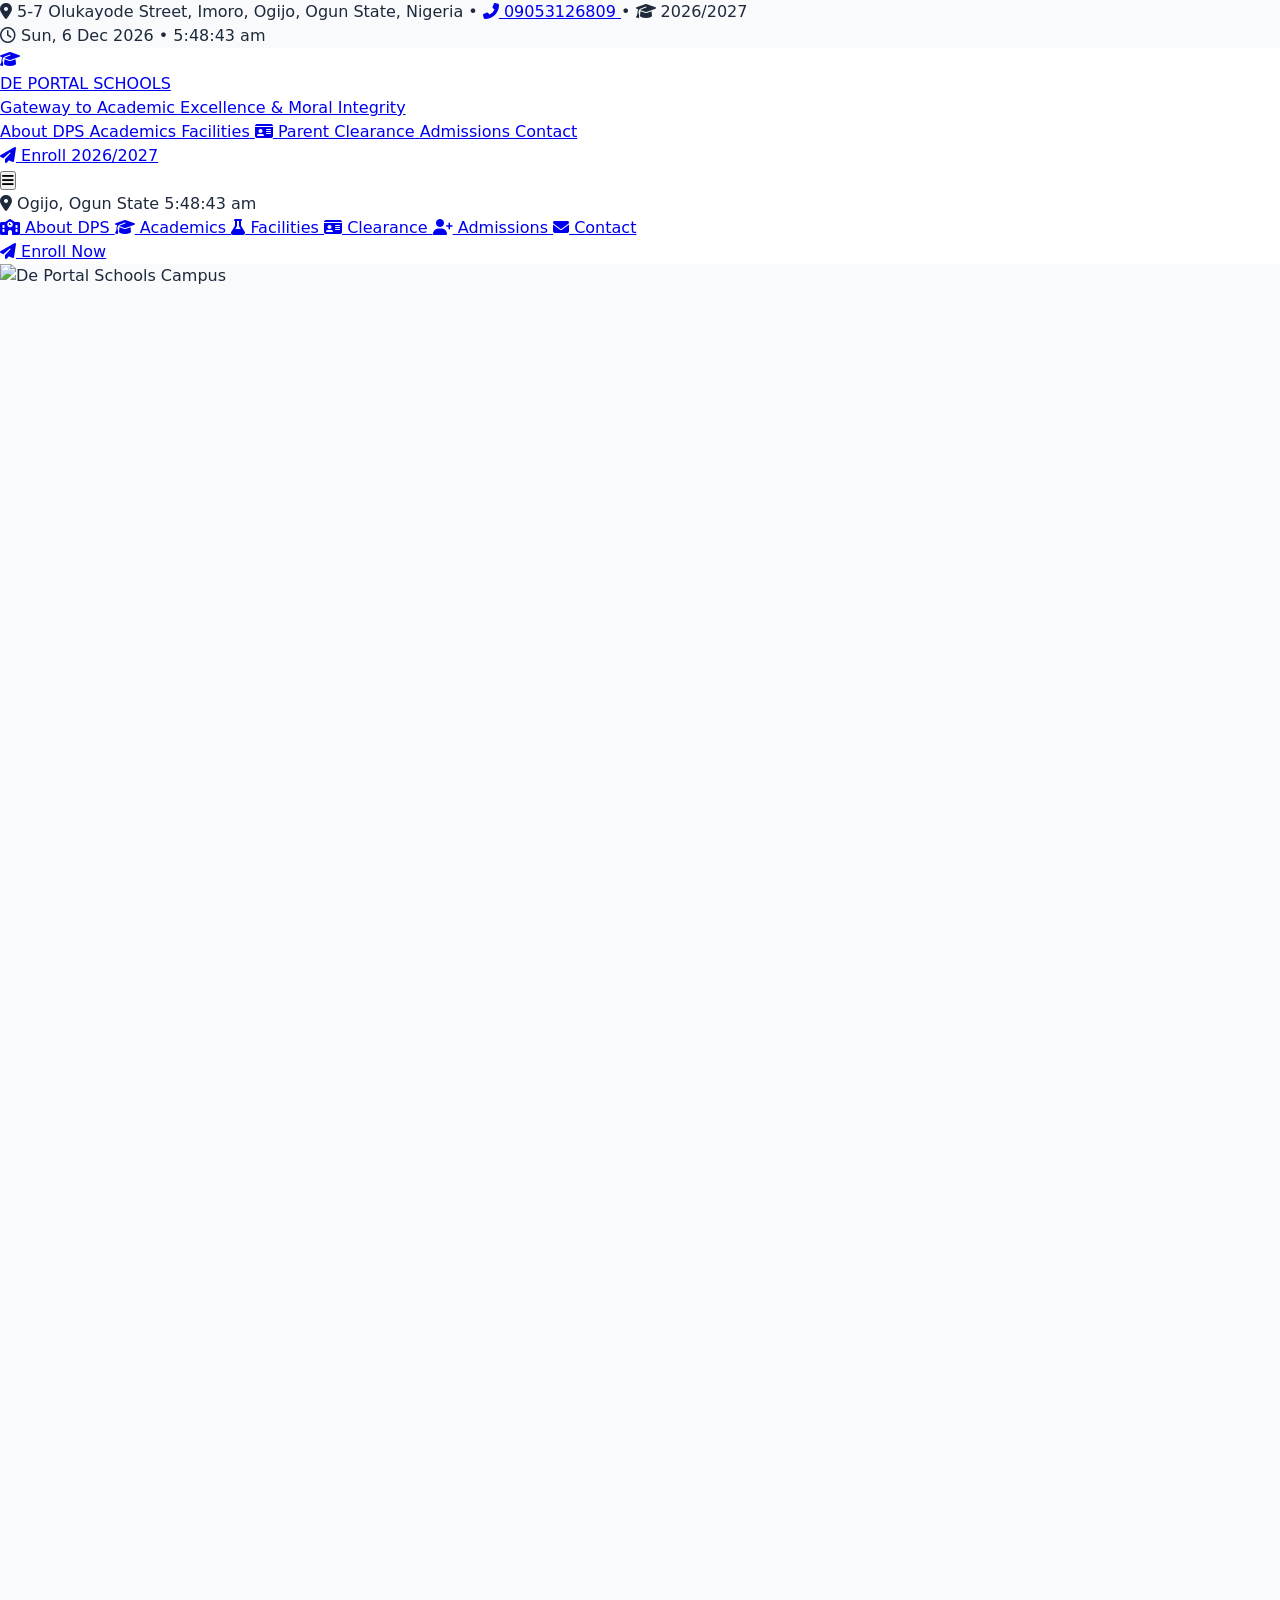
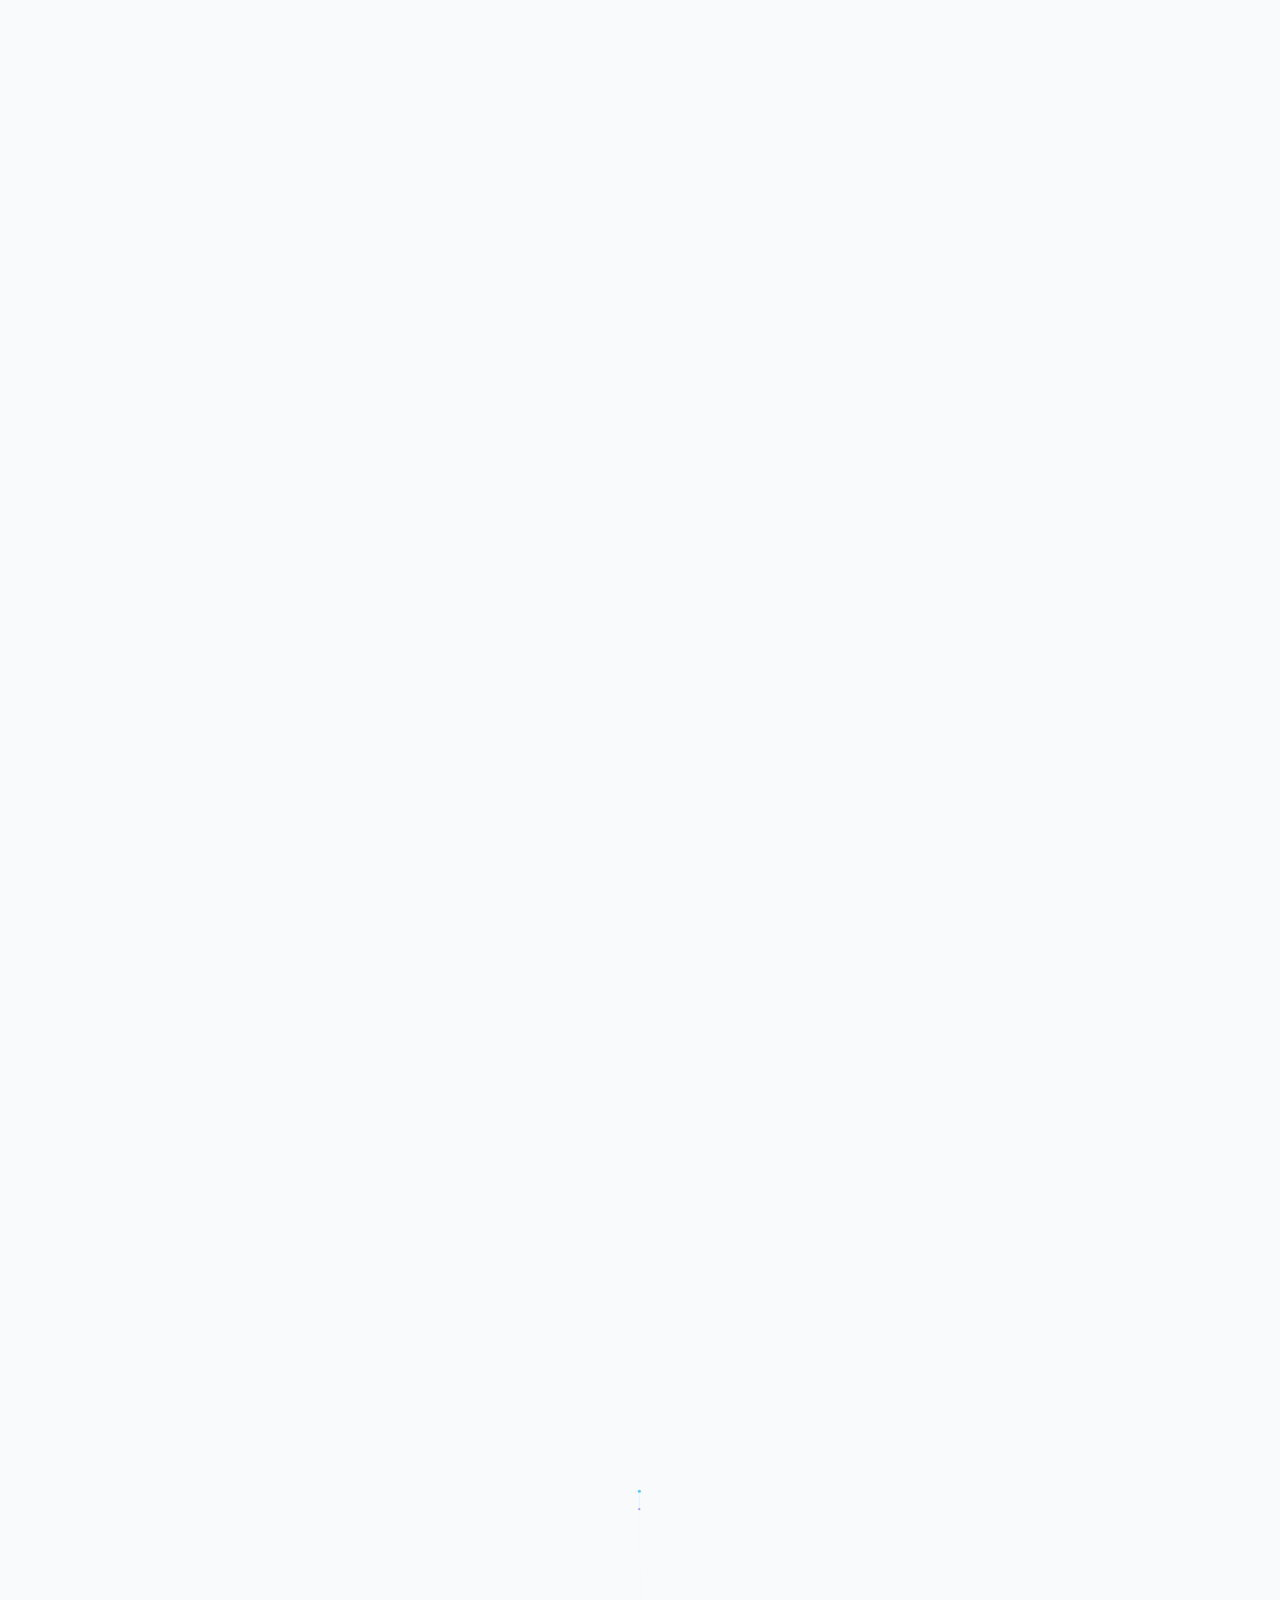
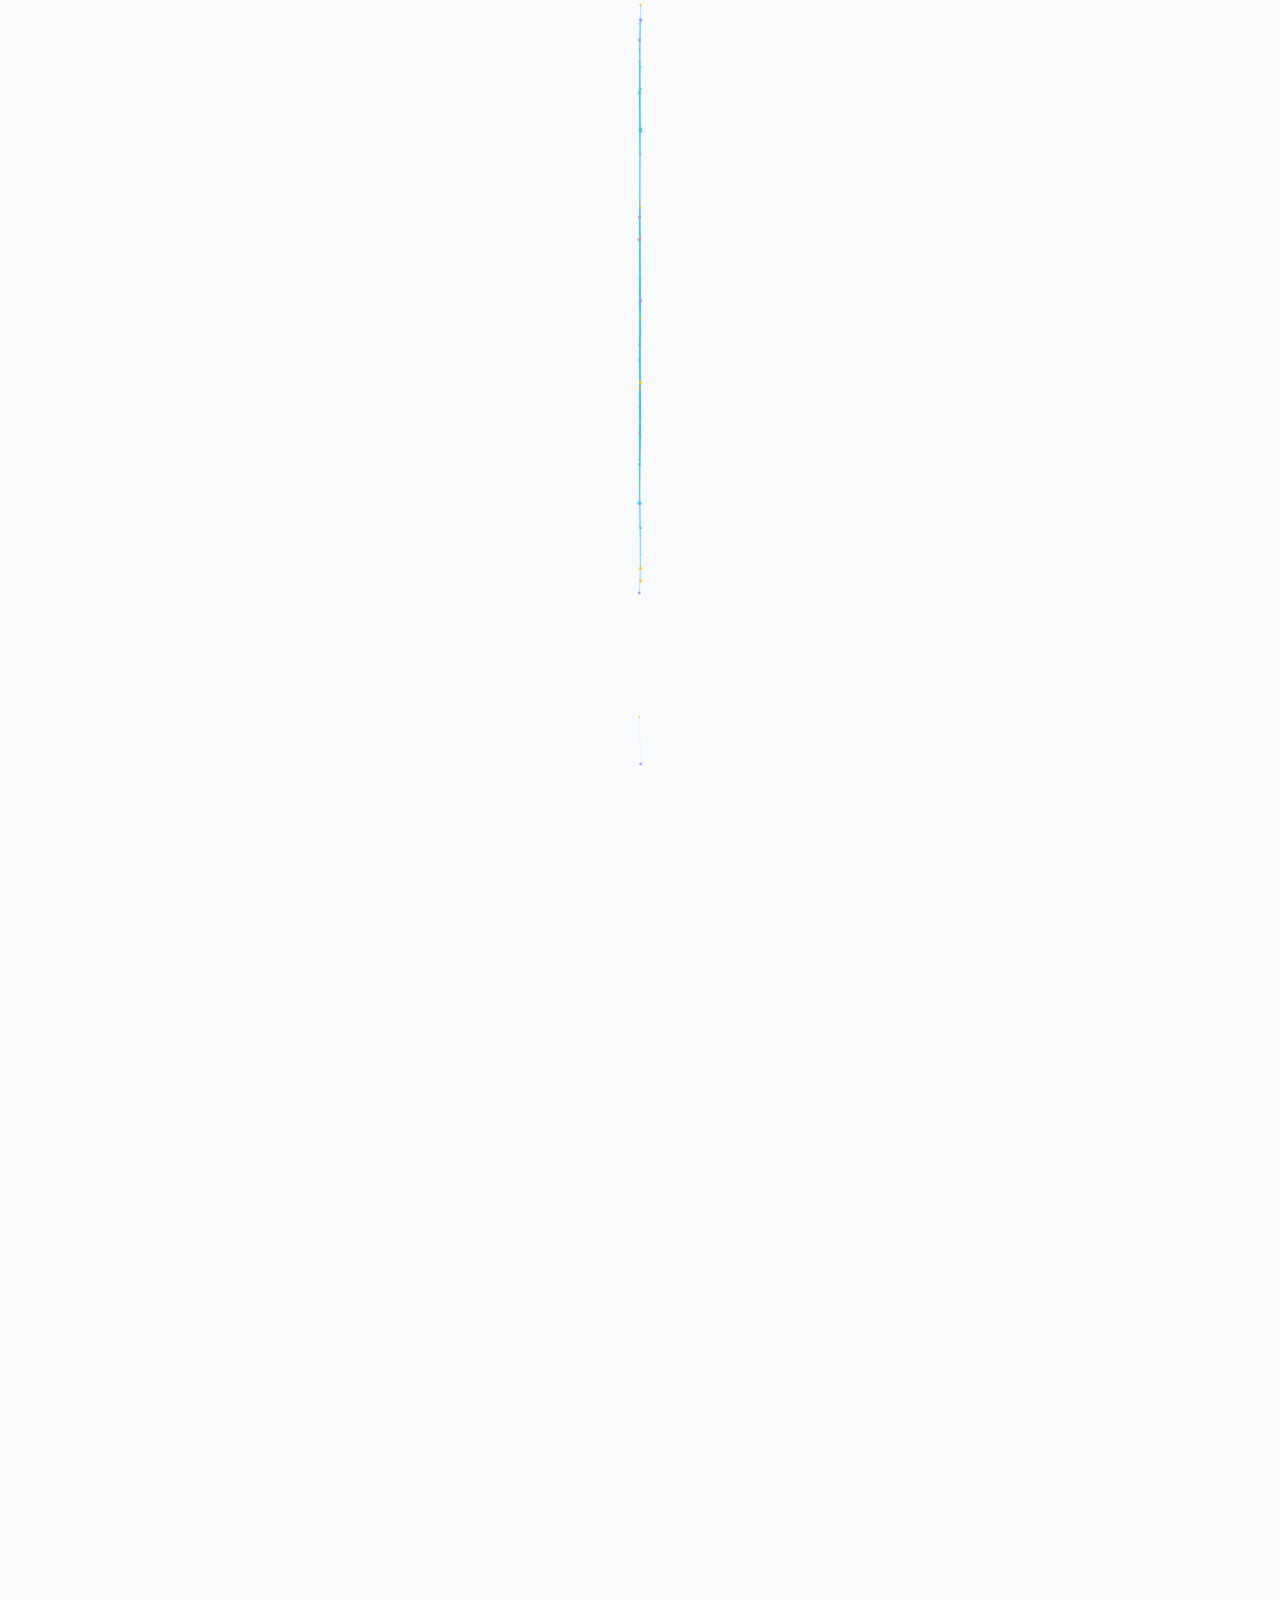
==== commit 12203a73: "fix: resolve unexported modal methods, selector guards, student name fallbacks, and missing admin de" ====
--- a/index.html
+++ b/index.html
@@ -1162,7 +1162,7 @@
       const student = students.find(s => {
         const sId = (s.id || '').toLowerCase();
         const sReg = (s.regNo || '').toLowerCase();
-        const sName = (s.name || '').toLowerCase();
+        const sName = (s.fullName || s.name || `${s.firstName || ''} ${s.lastName || ''}`).toLowerCase();
         return sId === cleanQuery || sReg === cleanQuery || sName.includes(cleanQuery);
       });
 
@@ -1180,13 +1180,15 @@
 
       const bal = window.RichVineDB.getStudentBalance(student.id);
       const isCleared = bal && bal.totalOutstanding <= 0;
+      const studentDisplayName = student.fullName || student.name || `${student.firstName || ''} ${student.lastName || ''}`.trim() || 'Candidate';
+      const studentClass = student.currentClass || student.class || 'Learner';
 
       content.innerHTML = `
         <div class="flex flex-col sm:flex-row items-start sm:items-center justify-between gap-4 border-b border-slate-800 pb-4 mb-4">
           <div>
             <span class="text-[10px] font-bold uppercase tracking-wider text-slate-400">Official Candidate Clearance Verification</span>
-            <h3 class="text-lg font-black text-white mt-0.5">${student.name}</h3>
-            <div class="text-xs text-sky-400 font-mono mt-0.5">Reg No: ${student.regNo || student.id} &bull; Class: ${student.class || student.currentClass}</div>
+            <h3 class="text-lg font-black text-white mt-0.5">${studentDisplayName}</h3>
+            <div class="text-xs text-sky-400 font-mono mt-0.5">Reg No: ${student.regNo || student.id} &bull; Class: ${studentClass}</div>
           </div>
           <div>
             ${isCleared ? `
